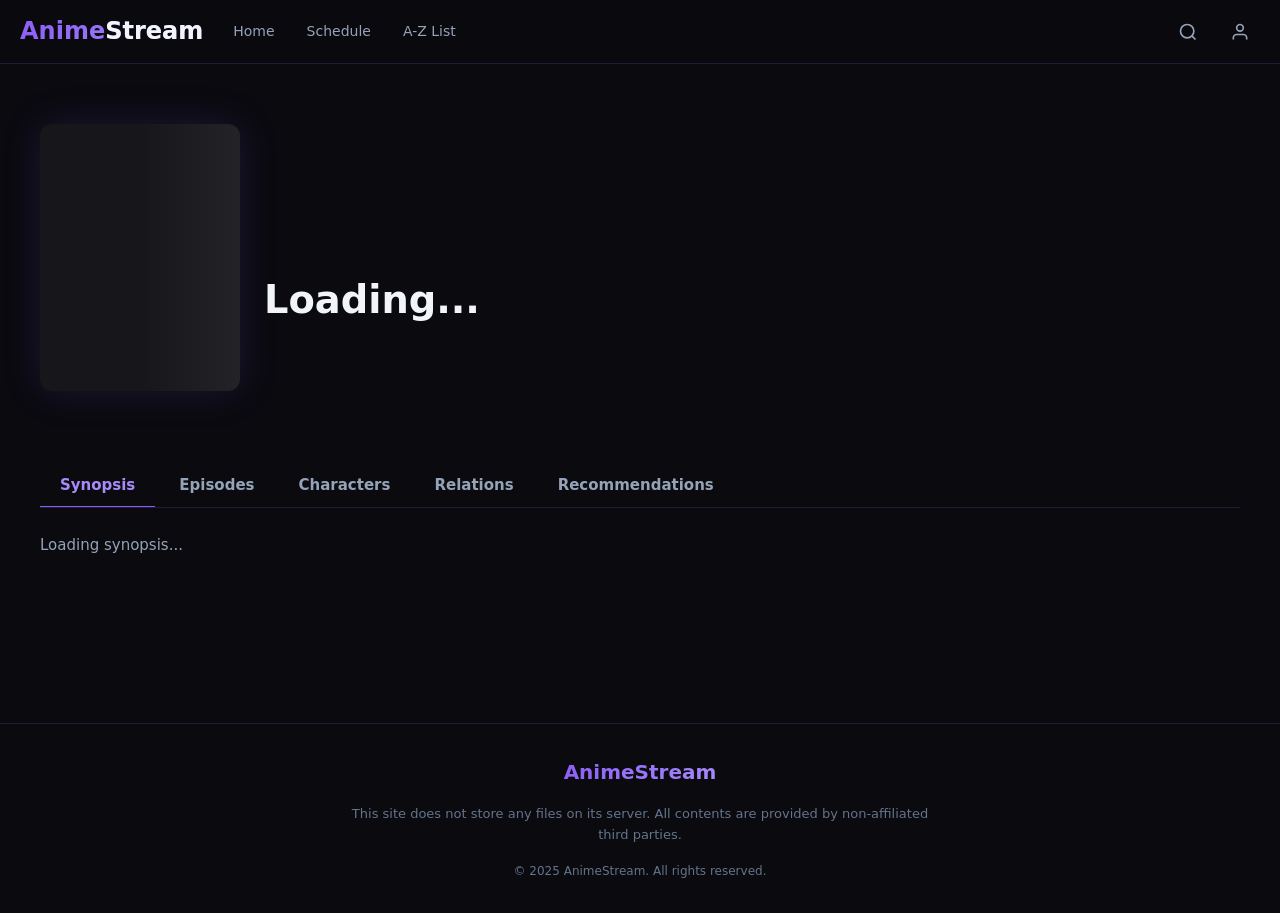
==== anime.html @ c0e6437b "Update anime.html" ====
<!DOCTYPE html>
<html lang="en">
<head>
<meta charset="UTF-8">
<meta name="viewport" content="width=device-width, initial-scale=1.0, maximum-scale=1.0, user-scalable=no">
<meta name="description" content="Anime details - Watch episodes, read synopsis, view characters and recommendations">
<title>Anime Details - AnimeStream</title>
<style>
:root {
  --bg-deep: #0a0a0f;
  --bg-card: rgba(20, 20, 30, 0.85);
  --bg-glass: rgba(30, 30, 45, 0.6);
  --accent: #8b5cf6;
  --accent-glow: #a78bfa;
  --accent-dark: #6d28d9;
  --text: #f1f5f9;
  --text-muted: #94a3b8;
  --text-dim: #64748b;
  --border: rgba(139, 92, 246, 0.2);
  --border-hover: rgba(139, 92, 246, 0.5);
  --shadow-glow: 0 0 40px rgba(139, 92, 246, 0.15);
  --radius: 12px;
  --radius-sm: 8px;
  --transition: all 0.3s cubic-bezier(0.4, 0, 0.2, 1);
}
* { margin: 0; padding: 0; box-sizing: border-box; }
html, body { overflow-x: hidden; max-width: 100%; background: var(--bg-deep); color: var(--text); font-family: 'Segoe UI', system-ui, -apple-system, sans-serif; line-height: 1.6; -webkit-font-smoothing: antialiased; }
a { text-decoration: none; color: inherit; }
img { max-width: 100%; display: block; }
button { border: none; background: none; cursor: pointer; font-family: inherit; color: inherit; }
ul { list-style: none; }
::-webkit-scrollbar { width: 6px; height: 6px; }
::-webkit-scrollbar-track { background: var(--bg-deep); }
::-webkit-scrollbar-thumb { background: var(--accent); border-radius: 3px; }

/* Header */
.header { position: fixed; top: 0; left: 0; right: 0; z-index: 1000; height: 64px; background: rgba(10, 10, 15, 0.85); backdrop-filter: blur(20px); border-bottom: 1px solid var(--border); }
.header-inner { max-width: 1400px; margin: 0 auto; height: 100%; display: flex; align-items: center; justify-content: space-between; padding: 0 20px; }
.header-left { display: flex; align-items: center; gap: 16px; }
.hamburger { width: 40px; height: 40px; display: flex; flex-direction: column; justify-content: center; align-items: center; gap: 5px; border-radius: var(--radius-sm); transition: var(--transition); }
.hamburger span { display: block; width: 22px; height: 2px; background: var(--text); border-radius: 2px; }
.hamburger:hover { background: rgba(139, 92, 246, 0.15); }
.logo { font-size: 1.5rem; font-weight: 800; background: linear-gradient(135deg, var(--accent), var(--accent-glow)); -webkit-background-clip: text; -webkit-text-fill-color: transparent; }
.logo span { -webkit-text-fill-color: var(--text); }
.nav-desktop { display: none; }
.nav-desktop ul { display: flex; gap: 4px; }
.nav-desktop a { display: block; padding: 8px 14px; border-radius: var(--radius-sm); font-size: 0.875rem; font-weight: 500; color: var(--text-muted); transition: var(--transition); }
.nav-desktop a:hover, .nav-desktop a.active { color: var(--text); background: rgba(139, 92, 246, 0.15); }
.header-right { display: flex; align-items: center; gap: 12px; }
.search-btn, .profile-btn { width: 40px; height: 40px; display: flex; align-items: center; justify-content: center; border-radius: var(--radius-sm); color: var(--text-muted); transition: var(--transition); }
.search-btn:hover, .profile-btn:hover { background: rgba(139, 92, 246, 0.15); color: var(--text); }
.search-btn svg, .profile-btn svg { width: 20px; height: 20px; }

/* Sidebar */
.sidebar-overlay { position: fixed; inset: 0; background: rgba(0,0,0,0.7); z-index: 2000; opacity: 0; visibility: hidden; transition: var(--transition); }
.sidebar-overlay.open { opacity: 1; visibility: visible; }
.sidebar { position: fixed; top: 0; left: 0; width: 280px; max-width: 85vw; height: 100%; background: var(--bg-deep); border-right: 1px solid var(--border); z-index: 2001; transform: translateX(-100%); transition: transform 0.3s ease; overflow-y: auto; }
.sidebar.open { transform: translateX(0); }
.sidebar-header { padding: 20px; border-bottom: 1px solid var(--border); display: flex; align-items: center; justify-content: space-between; }
.sidebar-close { width: 36px; height: 36px; display: flex; align-items: center; justify-content: center; border-radius: var(--radius-sm); color: var(--text-muted); }
.sidebar-nav { padding: 16px; }
.sidebar-nav a { display: flex; align-items: center; gap: 12px; padding: 12px 16px; border-radius: var(--radius-sm); color: var(--text-muted); font-size: 0.9375rem; font-weight: 500; transition: var(--transition); }
.sidebar-nav a:hover { background: rgba(139, 92, 246, 0.15); color: var(--text); }

/* Auth Modal */
.auth-overlay { position: fixed; inset: 0; z-index: 4000; background: rgba(0,0,0,0.7); backdrop-filter: blur(8px); opacity: 0; visibility: hidden; transition: var(--transition); display: flex; align-items: center; justify-content: center; padding: 20px; }
.auth-overlay.open { opacity: 1; visibility: visible; }
.auth-modal { width: 100%; max-width: 420px; background: var(--bg-glass); backdrop-filter: blur(30px); border: 1px solid var(--border); border-radius: var(--radius); padding: 32px; position: relative; transform: scale(0.95); transition: transform 0.3s ease; box-shadow: var(--shadow-glow); }
.auth-overlay.open .auth-modal { transform: scale(1); }
.auth-close { position: absolute; top: 16px; right: 16px; width: 36px; height: 36px; display: flex; align-items: center; justify-content: center; border-radius: 50%; color: var(--text-muted); transition: var(--transition); }
.auth-close:hover { background: rgba(139, 92, 246, 0.15); color: var(--text); }
.auth-tabs { display: flex; gap: 8px; margin-bottom: 24px; border-bottom: 1px solid var(--border); }
.auth-tab { flex: 1; padding: 12px; text-align: center; font-size: 0.9375rem; font-weight: 600; color: var(--text-muted); border-bottom: 2px solid transparent; margin-bottom: -1px; transition: var(--transition); }
.auth-tab.active { color: var(--accent-glow); border-bottom-color: var(--accent); }
.auth-form { display: none; }
.auth-form.active { display: block; animation: fadeIn 0.3s ease; }
@keyframes fadeIn { from { opacity: 0; transform: translateY(10px); } to { opacity: 1; transform: translateY(0); } }
.auth-form .form-group { margin-bottom: 16px; }
.auth-form label { display: block; font-size: 0.8125rem; font-weight: 500; color: var(--text-muted); margin-bottom: 6px; }
.auth-form input { width: 100%; padding: 12px 16px; background: rgba(0,0,0,0.3); border: 1px solid var(--border); border-radius: var(--radius-sm); color: var(--text); font-size: 0.9375rem; outline: none; transition: var(--transition); }
.auth-form input:focus { border-color: var(--accent); box-shadow: 0 0 0 3px rgba(139, 92, 246, 0.2); }
.auth-btn { width: 100%; padding: 14px; background: linear-gradient(135deg, var(--accent), var(--accent-dark)); color: white; font-size: 0.9375rem; font-weight: 600; border-radius: var(--radius-sm); transition: var(--transition); margin-top: 8px; }
.auth-btn:hover { transform: translateY(-2px); box-shadow: 0 8px 25px rgba(139, 92, 246, 0.3); }
.auth-btn:disabled { opacity: 0.6; cursor: not-allowed; transform: none; }
.auth-error { padding: 10px 14px; background: rgba(239, 68, 68, 0.15); border: 1px solid rgba(239, 68, 68, 0.3); border-radius: var(--radius-sm); color: #fca5a5; font-size: 0.875rem; margin-bottom: 16px; display: none; }
.auth-error.show { display: block; }

/* Anime Hero */
.anime-hero { position: relative; width: 100%; min-height: 400px; margin-top: 64px; overflow: hidden; }
.anime-hero-bg { position: absolute; inset: 0; background-size: cover; background-position: center 20%; }
.anime-hero-bg::after { content: ''; position: absolute; inset: 0; background: linear-gradient(to bottom, rgba(10,10,15,0.3) 0%, var(--bg-deep) 100%); }
.anime-hero-content { position: relative; z-index: 2; max-width: 1400px; margin: 0 auto; padding: 40px 20px; display: flex; gap: 24px; align-items: flex-end; flex-wrap: wrap; }
.anime-poster { flex: 0 0 200px; max-width: 200px; border-radius: var(--radius); overflow: hidden; box-shadow: var(--shadow-glow); aspect-ratio: 3/4; }
.anime-poster img { width: 100%; height: 100%; object-fit: cover; }
.anime-info { flex: 1; min-width: 280px; }
.anime-title { font-size: clamp(1.5rem, 3vw, 2.5rem); font-weight: 800; margin-bottom: 12px; line-height: 1.2; }
.anime-meta-row { display: flex; align-items: center; gap: 16px; margin-bottom: 16px; flex-wrap: wrap; font-size: 0.875rem; color: var(--text-muted); }
.anime-score { display: flex; align-items: center; gap: 6px; color: #fbbf24; font-weight: 700; font-size: 1rem; }
.anime-genres { display: flex; gap: 8px; margin-bottom: 20px; flex-wrap: wrap; }
.anime-genre { padding: 6px 14px; background: rgba(139, 92, 246, 0.15); border: 1px solid var(--border); border-radius: 20px; font-size: 0.8125rem; color: var(--accent-glow); transition: var(--transition); }
.anime-genre:hover { background: rgba(139, 92, 246, 0.3); }
.anime-actions { display: flex; gap: 12px; flex-wrap: wrap; margin-bottom: 20px; }
.anime-btn { display: flex; align-items: center; gap: 8px; padding: 12px 24px; border-radius: var(--radius-sm); font-size: 0.9375rem; font-weight: 600; transition: var(--transition); }
.anime-btn-primary { background: linear-gradient(135deg, var(--accent), var(--accent-dark)); color: white; }
.anime-btn-primary:hover { transform: translateY(-2px); box-shadow: 0 8px 25px rgba(139, 92, 246, 0.3); }
.anime-btn-secondary { background: rgba(255,255,255,0.08); border: 1px solid rgba(255,255,255,0.15); color: var(--text); }
.anime-btn-secondary:hover { background: rgba(255,255,255,0.15); }
.anime-btn-secondary.active { background: rgba(139, 92, 246, 0.3); border-color: var(--accent); color: var(--accent-glow); }

/* Content */
.content { max-width: 1400px; margin: 0 auto; padding: 0 20px 40px; }
.tabs { display: flex; gap: 4px; border-bottom: 1px solid var(--border); margin-bottom: 24px; overflow-x: auto; scrollbar-width: none; }
.tabs::-webkit-scrollbar { display: none; }
.tab { padding: 12px 20px; font-size: 0.9375rem; font-weight: 600; color: var(--text-muted); border-bottom: 2px solid transparent; margin-bottom: -1px; white-space: nowrap; transition: var(--transition); cursor: pointer; background: none; }
.tab.active { color: var(--accent-glow); border-bottom-color: var(--accent); }
.tab:hover { color: var(--text); }
.tab-panel { display: none; }
.tab-panel.active { display: block; animation: fadeIn 0.3s ease; }

/* Synopsis */
.synopsis { font-size: 0.9375rem; line-height: 1.8; color: var(--text-muted); max-width: 800px; }

/* Info Grid */
.info-grid { display: grid; grid-template-columns: repeat(auto-fill, minmax(200px, 1fr)); gap: 16px; }
.info-item { padding: 16px; background: var(--bg-card); border: 1px solid var(--border); border-radius: var(--radius); }
.info-label { font-size: 0.75rem; text-transform: uppercase; letter-spacing: 1px; color: var(--accent-glow); margin-bottom: 6px; }
.info-value { font-size: 0.9375rem; font-weight: 500; color: var(--text); }

/* Episodes */
.episodes-grid { display: grid; grid-template-columns: repeat(auto-fill, minmax(100px, 1fr)); gap: 10px; }
.episode-card { padding: 14px; background: var(--bg-card); border: 1px solid var(--border); border-radius: var(--radius-sm); text-align: center; cursor: pointer; transition: var(--transition); }
.episode-card:hover { border-color: var(--accent); background: rgba(139, 92, 246, 0.1); transform: translateY(-2px); }
.episode-card-num { font-size: 0.875rem; font-weight: 700; color: var(--text); }
.episode-card-title { font-size: 0.75rem; color: var(--text-dim); margin-top: 4px; white-space: nowrap; overflow: hidden; text-overflow: ellipsis; }

/* Characters */
.char-grid { display: grid; grid-template-columns: repeat(auto-fill, minmax(140px, 1fr)); gap: 16px; }
.char-card { background: var(--bg-card); border-radius: var(--radius); overflow: hidden; border: 1px solid var(--border); transition: var(--transition); }
.char-card:hover { border-color: var(--accent); transform: translateY(-4px); }
.char-img { aspect-ratio: 1; overflow: hidden; }
.char-img img { width: 100%; height: 100%; object-fit: cover; }
.char-info { padding: 10px; }
.char-name { font-size: 0.8125rem; font-weight: 600; line-height: 1.3; margin-bottom: 4px; }
.char-role { font-size: 0.75rem; color: var(--text-dim); }

/* Recommendations */
.rec-grid { display: grid; grid-template-columns: repeat(auto-fill, minmax(160px, 1fr)); gap: 16px; }
.rec-card { position: relative; border-radius: var(--radius); overflow: hidden; background: var(--bg-card); border: 1px solid var(--border); cursor: pointer; transition: var(--transition); }
.rec-card:hover { border-color: var(--accent); transform: translateY(-4px); box-shadow: var(--shadow-glow); }
.rec-img { aspect-ratio: 3/4; }
.rec-img img { width: 100%; height: 100%; object-fit: cover; }
.rec-overlay { position: absolute; inset: 0; background: linear-gradient(to top, rgba(10,10,15,0.9) 0%, transparent 60%); display: flex; align-items: flex-end; padding: 12px; }
.rec-title { font-size: 0.8125rem; font-weight: 600; line-height: 1.3; }

/* Trailer */
.trailer-wrap { position: relative; padding-bottom: 56.25%; border-radius: var(--radius); overflow: hidden; border: 1px solid var(--border); }
.trailer-wrap iframe { position: absolute; inset: 0; width: 100%; height: 100%; border: none; }

/* Skeleton */
.skeleton { background: linear-gradient(90deg, rgba(255,255,255,0.05) 25%, rgba(255,255,255,0.1) 50%, rgba(255,255,255,0.05) 75%); background-size: 200% 100%; animation: skeleton 1.5s infinite; border-radius: var(--radius-sm); }
@keyframes skeleton { 0% { background-position: 200% 0; } 100% { background-position: -200% 0; } }

/* Loading */
.loading-state { padding: 60px 20px; text-align: center; color: var(--text-dim); }

/* Toast */
.toast-container { position: fixed; bottom: 24px; right: 24px; z-index: 5000; display: flex; flex-direction: column; gap: 10px; }
.toast { padding: 14px 20px; background: var(--bg-glass); backdrop-filter: blur(20px); border: 1px solid var(--border); border-radius: var(--radius); color: var(--text); font-size: 0.875rem; font-weight: 500; box-shadow: var(--shadow-glow); animation: toastIn 0.3s ease, toastOut 0.3s ease 2.7s forwards; max-width: 320px; }
.toast.success { border-color: rgba(34, 197, 94, 0.5); }
.toast.error { border-color: rgba(239, 68, 68, 0.5); }
@keyframes toastIn { from { transform: translateX(100%); opacity: 0; } to { transform: translateX(0); opacity: 1; } }
@keyframes toastOut { to { transform: translateX(100%); opacity: 0; } }

/* Footer */
.footer { border-top: 1px solid var(--border); padding: 32px 20px; margin-top: 40px; }
.footer-inner { max-width: 1400px; margin: 0 auto; display: flex; flex-direction: column; align-items: center; gap: 16px; text-align: center; }
.footer-logo { font-size: 1.25rem; font-weight: 800; background: linear-gradient(135deg, var(--accent), var(--accent-glow)); -webkit-background-clip: text; -webkit-text-fill-color: transparent; }
.footer-text { font-size: 0.8125rem; color: var(--text-dim); max-width: 600px; }
.footer-copy { font-size: 0.75rem; color: var(--text-dim); }

@media (min-width: 768px) {
  .hamburger { display: none; }
  .nav-desktop { display: block; }
  .anime-hero-content { padding: 60px 40px; }
  .content { padding: 0 40px 60px; }
  .char-grid { grid-template-columns: repeat(auto-fill, minmax(160px, 1fr)); }
  .rec-grid { grid-template-columns: repeat(auto-fill, minmax(180px, 1fr)); }
}
@media (max-width: 480px) {
  .anime-poster { flex: 0 0 140px; max-width: 140px; }
  .anime-actions { flex-direction: column; }
  .anime-btn { width: 100%; justify-content: center; }
}
</style>
<base target="_blank">
</head>
<body>

<header class="header" id="header">
  <div class="header-inner">
    <div class="header-left">
      <button class="hamburger" id="hamburger" aria-label="Menu"><span></span><span></span><span></span></button>
      <a href="index.html" class="logo">Anime<span>Stream</span></a>
      <nav class="nav-desktop">
        <ul>
          <li><a href="index.html">Home</a></li>
          <li><a href="schedule.html">Schedule</a></li>
          <li><a href="az-list.html">A-Z List</a></li>
        </ul>
      </nav>
    </div>
    <div class="header-right">
      <button class="search-btn" onclick="location.href='search.html'" aria-label="Search">
        <svg fill="none" stroke="currentColor" stroke-width="2" viewBox="0 0 24 24"><circle cx="11" cy="11" r="8"/><path d="m21 21-4.35-4.35"/></svg>
      </button>
      <button class="profile-btn" id="profileBtn" aria-label="Profile">
        <svg fill="none" stroke="currentColor" stroke-width="2" viewBox="0 0 24 24"><path d="M20 21v-2a4 4 0 0 0-4-4H8a4 4 0 0 0-4 4v2"/><circle cx="12" cy="7" r="4"/></svg>
      </button>
    </div>
  </div>
</header>

<div class="sidebar-overlay" id="sidebarOverlay"></div>
<aside class="sidebar" id="sidebar">
  <div class="sidebar-header">
    <a href="index.html" class="logo">Anime<span>Stream</span></a>
    <button class="sidebar-close" id="sidebarClose"><svg width="20" height="20" fill="none" stroke="currentColor" stroke-width="2" viewBox="0 0 24 24"><path d="M18 6 6 18M6 6l12 12"/></svg></button>
  </div>
  <nav class="sidebar-nav">
    <a href="index.html"><svg width="20" height="20" fill="none" stroke="currentColor" stroke-width="2" viewBox="0 0 24 24"><path d="m3 9 9-7 9 7v11a2 2 0 0 1-2 2H5a2 2 0 0 1-2-2z"/></svg> Home</a>
    <a href="search.html"><svg width="20" height="20" fill="none" stroke="currentColor" stroke-width="2" viewBox="0 0 24 24"><circle cx="11" cy="11" r="8"/><path d="m21 21-4.35-4.35"/></svg> Search</a>
    <a href="schedule.html"><svg width="20" height="20" fill="none" stroke="currentColor" stroke-width="2" viewBox="0 0 24 24"><rect x="3" y="4" width="18" height="18" rx="2"/></svg> Schedule</a>
    <a href="az-list.html"><svg width="20" height="20" fill="none" stroke="currentColor" stroke-width="2" viewBox="0 0 24 24"><path d="M4 7V4h16v3"/></svg> A-Z List</a>
    <a href="profile.html"><svg width="20" height="20" fill="none" stroke="currentColor" stroke-width="2" viewBox="0 0 24 24"><path d="M20 21v-2a4 4 0 0 0-4-4H8a4 4 0 0 0-4 4v2"/><circle cx="12" cy="7" r="4"/></svg> Profile</a>
  </nav>
</aside>

<div class="auth-overlay" id="authOverlay">
  <div class="auth-modal">
    <button class="auth-close" id="authClose"><svg width="18" height="18" fill="none" stroke="currentColor" stroke-width="2" viewBox="0 0 24 24"><path d="M18 6 6 18M6 6l12 12"/></svg></button>
    <div class="auth-tabs">
      <button class="auth-tab active" data-tab="login">Login</button>
      <button class="auth-tab" data-tab="signup">Sign Up</button>
    </div>
    <div class="auth-error" id="authError"></div>
    <form class="auth-form active" id="loginForm">
      <div class="form-group"><label>Email / Username</label><input type="text" id="loginEmail" required></div>
      <div class="form-group"><label>Password</label><input type="password" id="loginPassword" required></div>
      <button type="submit" class="auth-btn" id="loginBtn">Login</button>
    </form>
    <form class="auth-form" id="signupForm">
      <div class="form-group"><label>Full Name</label><input type="text" id="signupName" required></div>
      <div class="form-group"><label>Username</label><input type="text" id="signupUsername" required></div>
      <div class="form-group"><label>Email</label><input type="email" id="signupEmail" required></div>
      <div class="form-group"><label>Password</label><input type="password" id="signupPassword" required minlength="6"></div>
      <div class="form-group"><label>Confirm Password</label><input type="password" id="signupConfirm" required></div>
      <button type="submit" class="auth-btn" id="signupBtn">Create Account</button>
    </form>
  </div>
</div>

<div class="anime-hero" id="animeHero">
  <div class="anime-hero-bg" id="heroBg" style="background-image:url('')"></div>
  <div class="anime-hero-content">
    <div class="anime-poster" id="animePoster"><div class="skeleton" style="width:100%;height:100%"></div></div>
    <div class="anime-info">
      <h1 class="anime-title" id="animeTitle">Loading...</h1>
      <div class="anime-meta-row" id="animeMeta"></div>
      <div class="anime-genres" id="animeGenres"></div>
      <div class="anime-actions" id="animeActions"></div>
    </div>
  </div>
</div>

<div class="content">
  <div class="tabs" id="tabs">
    <button class="tab active" data-panel="synopsis">Synopsis</button>
    <button class="tab" data-panel="episodes">Episodes</button>
    <button class="tab" data-panel="characters">Characters</button>
    <button class="tab" data-panel="relations">Relations</button>
    <button class="tab" data-panel="recommendations">Recommendations</button>
  </div>

  <div class="tab-panel active" id="synopsis">
    <p class="synopsis" id="synopsisText">Loading synopsis...</p>
    <div class="info-grid" id="infoGrid" style="margin-top:32px"></div>
    <div style="margin-top:32px" id="trailerSection"></div>
  </div>

  <div class="tab-panel" id="episodes">
    <div class="episodes-grid" id="episodesGrid"></div>
  </div>

  <div class="tab-panel" id="characters">
    <div class="char-grid" id="charGrid"></div>
  </div>

  <div class="tab-panel" id="relations">
    <div class="rec-grid" id="relationsGrid"></div>
  </div>

  <div class="tab-panel" id="recommendations">
    <div class="rec-grid" id="recGrid"></div>
  </div>
</div>

<footer class="footer">
  <div class="footer-inner">
    <div class="footer-logo">AnimeStream</div>
    <p class="footer-text">This site does not store any files on its server. All contents are provided by non-affiliated third parties.</p>
    <p class="footer-copy">© 2025 AnimeStream. All rights reserved.</p>
  </div>
</footer>

<div class="toast-container" id="toastContainer"></div>

<script>
const API_BASE = 'https://api.jikan.moe/v4';
const WORKER_URL = localStorage.getItem('workerUrl') || '';

const $ = (s, c = document) => c.querySelector(s);
const $$ = (s, c = document) => Array.from(c.querySelectorAll(s));
const wait = (ms) => new Promise(r => setTimeout(r, ms));

function showToast(msg, type = 'success') {
  const c = $('#toastContainer');
  const t = document.createElement('div');
  t.className = `toast ${type}`;
  t.textContent = msg;
  c.appendChild(t);
  setTimeout(() => t.remove(), 3000);
}

function getToken() { return localStorage.getItem('token'); }
let currentUser = null;
let currentAnime = null;

async function fetchWithRetry(url, retries = 3) {
  for (let i = 0; i < retries; i++) {
    try {
      const ctrl = new AbortController();
      const id = setTimeout(() => ctrl.abort(), 10000);
      const res = await fetch(url, { signal: ctrl.signal });
      clearTimeout(id);
      if (!res.ok) throw new Error('HTTP ' + res.status);
      return await res.json();
    } catch (e) { if (i === retries - 1) throw e; await wait(1000 * (i + 1)); }
  }
}

async function fetchUser() {
  const token = getToken();
  if (!token || !WORKER_URL) return;
  try {
    const res = await fetch(`${WORKER_URL}/api/me`, { headers: { 'Authorization': 'Bearer ' + token } });
    if (res.ok) { currentUser = await res.json(); updateProfileUI(); }
    else throw new Error();
  } catch { currentUser = null; updateProfileUI(); }
}

function updateProfileUI() {
  const btn = $('#profileBtn');
  if (currentUser) {
    btn.innerHTML = `<img src="${currentUser.avatar || 'data:image/svg+xml,%3Csvg xmlns="http://www.w3.org/2000/svg" viewBox="0 0 24 24" fill="%238b5cf6"%3E%3Ccircle cx="12" cy="12" r="12"/%3E%3Ctext x="12" y="16" text-anchor="middle" fill="white" font-size="12" font-family="sans-serif"%3E${(currentUser.name||'U').charAt(0).toUpperCase()}%3C/text%3E%3C/svg%3E'}" style="width:32px;height:32px;border-radius:50%;object-fit:cover;border:2px solid #8b5cf6">`;
    btn.onclick = () => location.href = 'profile.html';
  } else {
    btn.innerHTML = `<svg fill="none" stroke="currentColor" stroke-width="2" viewBox="0 0 24 24" width="20" height="20"><path d="M20 21v-2a4 4 0 0 0-4-4H8a4 4 0 0 0-4 4v2"/><circle cx="12" cy="7" r="4"/></svg>`;
    btn.onclick = () => openAuth();
  }
}

function openAuth() { $('#authOverlay').classList.add('open'); document.body.style.overflow = 'hidden'; }
function closeAuth() { $('#authOverlay').classList.remove('open'); document.body.style.overflow = ''; }
function switchAuthTab(tab) {
  $$('.auth-tab').forEach(t => t.classList.toggle('active', t.dataset.tab === tab));
  $$('.auth-form').forEach(f => f.classList.toggle('active', f.id === tab + 'Form'));
  $('#authError').classList.remove('show');
}

async function handleLogin(e) {
  e.preventDefault();
  if (!WORKER_URL) { showToast('Backend not configured', 'error'); return; }
  const btn = $('#loginBtn'); btn.disabled = true;
  try {
    const res = await fetch(`${WORKER_URL}/api/login`, {
      method: 'POST', headers: { 'Content-Type': 'application/json' },
      body: JSON.stringify({ email: $('#loginEmail').value, password: $('#loginPassword').value })
    });
    const data = await res.json();
    if (!res.ok) throw new Error(data.error || 'Login failed');
    localStorage.setItem('token', data.token);
    await fetchUser(); closeAuth(); showToast('Welcome back!');
  } catch (err) { $('#authError').textContent = err.message; $('#authError').classList.add('show'); }
  finally { btn.disabled = false; }
}

async function handleSignup(e) {
  e.preventDefault();
  if (!WORKER_URL) { showToast('Backend not configured', 'error'); return; }
  if ($('#signupPassword').value !== $('#signupConfirm').value) { $('#authError').textContent = 'Passwords do not match'; $('#authError').classList.add('show'); return; }
  const btn = $('#signupBtn'); btn.disabled = true;
  try {
    const res = await fetch(`${WORKER_URL}/api/signup`, {
      method: 'POST', headers: { 'Content-Type': 'application/json' },
      body: JSON.stringify({ name: $('#signupName').value, username: $('#signupUsername').value, email: $('#signupEmail').value, password: $('#signupPassword').value })
    });
    const data = await res.json();
    if (!res.ok) throw new Error(data.error || 'Signup failed');
    localStorage.setItem('token', data.token);
    await fetchUser(); closeAuth(); showToast('Account created!');
  } catch (err) { $('#authError').textContent = err.message; $('#authError').classList.add('show'); }
  finally { btn.disabled = false; }
}

function getAnimeId() {
  const p = new URLSearchParams(location.search);
  return p.get('id');
}

async function loadAnime() {
  const id = getAnimeId();
  if (!id) { $('#animeTitle').textContent = 'Anime not found'; return; }

  try {
    const [animeRes, epsRes, charsRes, recRes] = await Promise.allSettled([
      fetchWithRetry(`${API_BASE}/anime/${id}/full`),
      fetchWithRetry(`${API_BASE}/anime/${id}/episodes`),
      fetchWithRetry(`${API_BASE}/anime/${id}/characters`),
      fetchWithRetry(`${API_BASE}/anime/${id}/recommendations`)
    ]);

    const anime = animeRes.status === 'fulfilled' ? animeRes.value.data : null;
    if (!anime) throw new Error('Failed to load anime');
    currentAnime = anime;

    // Hero
    const bg = anime.images?.jpg?.large_image_url || anime.images?.jpg?.image_url || '';
    $('#heroBg').style.backgroundImage = `url('${bg}')`;
    $('#animePoster').innerHTML = `<img src="${anime.images?.jpg?.image_url}" alt="${anime.title}">`;
    $('#animeTitle').textContent = anime.title_english || anime.title;

    const meta = [];
    if (anime.score) meta.push(`<span class="anime-score">★ ${anime.score}</span>`);
    if (anime.type) meta.push(`<span>${anime.type}</span>`);
    if (anime.status) meta.push(`<span>${anime.status}</span>`);
    if (anime.episodes) meta.push(`<span>${anime.episodes} Episodes</span>`);
    if (anime.duration) meta.push(`<span>${anime.duration}</span>`);
    if (anime.rating) meta.push(`<span>${anime.rating}</span>`);
    if (anime.aired?.from) meta.push(`<span>${new Date(anime.aired.from).getFullYear()}</span>`);
    $('#animeMeta').innerHTML = meta.join('');

    $('#animeGenres').innerHTML = (anime.genres || []).map(g => `<a href="search.html?genre=${g.mal_id}" class="anime-genre">${g.name}</a>`).join('');

    const favCheck = await checkFavorite(anime.mal_id);
    const bmCheck = await checkBookmark(anime.mal_id);
    $('#animeActions').innerHTML = `
      <a href="watch.html?id=${anime.mal_id}&ep=1" class="anime-btn anime-btn-primary">
        <svg width="18" height="18" fill="currentColor" viewBox="0 0 24 24"><path d="M8 5v14l11-7z"/></svg> Watch Now
      </a>
      <button class="anime-btn anime-btn-secondary ${favCheck ? 'active' : ''}" id="favBtn" onclick="toggleFavorite()">
        <svg width="18" height="18" fill="${favCheck ? 'currentColor' : 'none'}" stroke="currentColor" stroke-width="2" viewBox="0 0 24 24"><path d="M20.84 4.61a5.5 5.5 0 0 0-7.78 0L12 5.67l-1.06-1.06a5.5 5.5 0 0 0-7.78 7.78l1.06 1.06L12 21.23l7.78-7.78 1.06-1.06a5.5 5.5 0 0 0 0-7.78z"/></svg> ${favCheck ? 'Favorited' : 'Favorite'}
      </button>
      <button class="anime-btn anime-btn-secondary ${bmCheck ? 'active' : ''}" id="bmBtn" onclick="toggleBookmark()">
        <svg width="18" height="18" fill="${bmCheck ? 'currentColor' : 'none'}" stroke="currentColor" stroke-width="2" viewBox="0 0 24 24"><path d="M19 21l-7-5-7 5V5a2 2 0 0 1 2-2h10a2 2 0 0 1 2 2z"/></svg> ${bmCheck ? 'Bookmarked' : 'Bookmark'}
      </button>
    `;

    // Synopsis
    $('#synopsisText').textContent = anime.synopsis || 'No synopsis available.';

    // Info Grid
    const info = [
      { label: 'Type', value: anime.type || 'N/A' },
      { label: 'Episodes', value: anime.episodes || 'N/A' },
      { label: 'Status', value: anime.status || 'N/A' },
      { label: 'Aired', value: anime.aired?.string || 'N/A' },
      { label: 'Season', value: anime.season ? anime.season.charAt(0).toUpperCase() + anime.season.slice(1) + ' ' + anime.year : 'N/A' },
      { label: 'Duration', value: anime.duration || 'N/A' },
      { label: 'Rating', value: anime.rating || 'N/A' },
      { label: 'Score', value: anime.score ? `${anime.score} / 10 (${anime.scored_by?.toLocaleString()} votes)` : 'N/A' },
      { label: 'Rank', value: anime.rank ? `#${anime.rank}` : 'N/A' },
      { label: 'Popularity', value: anime.popularity ? `#${anime.popularity}` : 'N/A' },
      { label: 'Members', value: anime.members?.toLocaleString() || 'N/A' },
      { label: 'Favorites', value: anime.favorites?.toLocaleString() || 'N/A' },
      { label: 'Studios', value: (anime.studios || []).map(s => s.name).join(', ') || 'N/A' },
      { label: 'Source', value: anime.source || 'N/A' },
    ];
    $('#infoGrid').innerHTML = info.map(i => `<div class="info-item"><div class="info-label">${i.label}</div><div class="info-value">${i.value}</div></div>`).join('');

    // Trailer
    if (anime.trailer?.embed_url) {
      $('#trailerSection').innerHTML = `<h3 style="margin-bottom:16px;font-size:1.125rem">Trailer</h3><div class="trailer-wrap"><iframe src="${anime.trailer.embed_url}" allowfullscreen loading="lazy"></iframe></div>`;
    }

    // Episodes
    const eps = epsRes.status === 'fulfilled' ? epsRes.value.data : [];
    if (eps.length) {
      $('#episodesGrid').innerHTML = eps.map(ep => `
        <a href="watch.html?id=${id}&ep=${ep.mal_id}" class="episode-card">
          <div class="episode-card-num">EP ${ep.mal_id}</div>
          <div class="episode-card-title">${ep.title || 'Episode ' + ep.mal_id}</div>
        </a>
      `).join('');
    } else {
      $('#episodesGrid').innerHTML = '<p style="color:var(--text-dim)">No episode data available.</p>';
    }

    // Characters
    const chars = charsRes.status === 'fulfilled' ? charsRes.value.data : [];
    if (chars.length) {
      $('#charGrid').innerHTML = chars.slice(0, 24).map(c => `
        <div class="char-card">
          <div class="char-img"><img src="${c.character?.images?.jpg?.image_url}" alt="${c.character?.name}" loading="lazy"></div>
          <div class="char-info">
            <div class="char-name">${c.character?.name}</div>
            <div class="char-role">${c.role}</div>
          </div>
        </div>
      `).join('');
    } else {
      $('#charGrid').innerHTML = '<p style="color:var(--text-dim)">No character data available.</p>';
    }

    // Relations
    const rels = anime.relations || [];
    if (rels.length) {
      $('#relationsGrid').innerHTML = rels.flatMap(r => (r.entry || []).map(e => `
        <div class="rec-card" onclick="location.href='anime.html?id=${e.mal_id}'">
          <div class="rec-img"><img src="https://cdn.myanimelist.net/images/questionmark_50.gif" alt="${e.name}" loading="lazy"></div>
          <div class="rec-overlay"><div class="rec-title">${e.name}</div></div>
          <div style="position:absolute;top:8px;left:8px;padding:4px 8px;background:rgba(139,92,246,0.9);border-radius:4px;font-size:0.6875rem;font-weight:700">${r.relation}</div>
        </div>
      `)).join('');
    } else {
      $('#relationsGrid').innerHTML = '<p style="color:var(--text-dim)">No relations available.</p>';
    }

    // Recommendations
    const recs = recRes.status === 'fulfilled' ? recRes.value.data : [];
    if (recs.length) {
      $('#recGrid').innerHTML = recs.slice(0, 12).map(r => `
        <div class="rec-card" onclick="location.href='anime.html?id=${r.entry.mal_id}'">
          <div class="rec-img"><img src="${r.entry.images?.jpg?.image_url}" alt="${r.entry.title}" loading="lazy"></div>
          <div class="rec-overlay"><div class="rec-title">${r.entry.title}</div></div>
        </div>
      `).join('');
    } else {
      $('#recGrid').innerHTML = '<p style="color:var(--text-dim)">No recommendations available.</p>';
    }

    // Update title
    document.title = `${anime.title_english || anime.title} - AnimeStream`;

  } catch (err) {
    $('#animeTitle').textContent = 'Error loading anime';
    $('#synopsisText').textContent = 'Failed to load anime data. Please try again later.';
    console.error(err);
  }
}

async function checkFavorite(malId) {
  if (!currentUser || !WORKER_URL) return false;
  try {
    const res = await fetch(`${WORKER_URL}/api/favorites/${malId}`, { headers: { 'Authorization': 'Bearer ' + getToken() } });
    return res.ok;
  } catch { return false; }
}

async function checkBookmark(malId) {
  if (!currentUser || !WORKER_URL) return false;
  try {
    const res = await fetch(`${WORKER_URL}/api/bookmarks/${malId}`, { headers: { 'Authorization': 'Bearer ' + getToken() } });
    return res.ok;
  } catch { return false; }
}

async function toggleFavorite() {
  if (!currentUser) { openAuth(); return; }
  if (!currentAnime || !WORKER_URL) return;
  const btn = $('#favBtn');
  try {
    const isFav = btn.classList.contains('active');
    const res = await fetch(`${WORKER_URL}/api/favorites`, {
      method: isFav ? 'DELETE' : 'POST',
      headers: { 'Content-Type': 'application/json', 'Authorization': 'Bearer ' + getToken() },
      body: JSON.stringify({ mal_id: currentAnime.mal_id, title: currentAnime.title_english || currentAnime.title, image: currentAnime.images?.jpg?.image_url, type: currentAnime.type, score: currentAnime.score })
    });
    if (res.ok) {
      btn.classList.toggle('active');
      btn.innerHTML = `<svg width="18" height="18" fill="${!isFav ? 'currentColor' : 'none'}" stroke="currentColor" stroke-width="2" viewBox="0 0 24 24"><path d="M20.84 4.61a5.5 5.5 0 0 0-7.78 0L12 5.67l-1.06-1.06a5.5 5.5 0 0 0-7.78 7.78l1.06 1.06L12 21.23l7.78-7.78 1.06-1.06a5.5 5.5 0 0 0 0-7.78z"/></svg> ${isFav ? 'Favorite' : 'Favorited'}`;
      showToast(isFav ? 'Removed from favorites' : 'Added to favorites');
    }
  } catch { showToast('Action failed', 'error'); }
}

async function toggleBookmark() {
  if (!currentUser) { openAuth(); return; }
  if (!currentAnime || !WORKER_URL) return;
  const btn = $('#bmBtn');
  try {
    const isBm = btn.classList.contains('active');
    const res = await fetch(`${WORKER_URL}/api/bookmarks`, {
      method: isBm ? 'DELETE' : 'POST',
      headers: { 'Content-Type': 'application/json', 'Authorization': 'Bearer ' + getToken() },
      body: JSON.stringify({ mal_id: currentAnime.mal_id, title: currentAnime.title_english || currentAnime.title, image: currentAnime.images?.jpg?.image_url, type: currentAnime.type, episode: 1 })
    });
    if (res.ok) {
      btn.classList.toggle('active');
      btn.innerHTML = `<svg width="18" height="18" fill="${!isBm ? 'currentColor' : 'none'}" stroke="currentColor" stroke-width="2" viewBox="0 0 24 24"><path d="M19 21l-7-5-7 5V5a2 2 0 0 1 2-2h10a2 2 0 0 1 2 2z"/></svg> ${isBm ? 'Bookmark' : 'Bookmarked'}`;
      showToast(isBm ? 'Removed bookmark' : 'Bookmarked');
    }
  } catch { showToast('Action failed', 'error'); }
}

// Tabs
$$('.tab').forEach(t => {
  t.onclick = () => {
    $$('.tab').forEach(x => x.classList.remove('active'));
    $$('.tab-panel').forEach(x => x.classList.remove('active'));
    t.classList.add('active');
    $(`#${t.dataset.panel}`).classList.add('active');
  };
});

// Events
document.addEventListener('DOMContentLoaded', () => {
  fetchUser();
  loadAnime();

  $('#hamburger').onclick = () => { $('#sidebar').classList.add('open'); $('#sidebarOverlay').classList.add('open'); };
  $('#sidebarClose').onclick = $('#sidebarOverlay').onclick = () => { $('#sidebar').classList.remove('open'); $('#sidebarOverlay').classList.remove('open'); };

  $('#authClose').onclick = () => closeAuth();
  $('#authOverlay').onclick = e => { if (e.target === $('#authOverlay')) closeAuth(); };
  $$('.auth-tab').forEach(t => t.onclick = () => switchAuthTab(t.dataset.tab));
  $('#loginForm').onsubmit = handleLogin;
  $('#signupForm').onsubmit = handleSignup;

  document.addEventListener('keydown', e => { if (e.key === 'Escape') closeAuth(); });
});
</script>
</body>
</html>
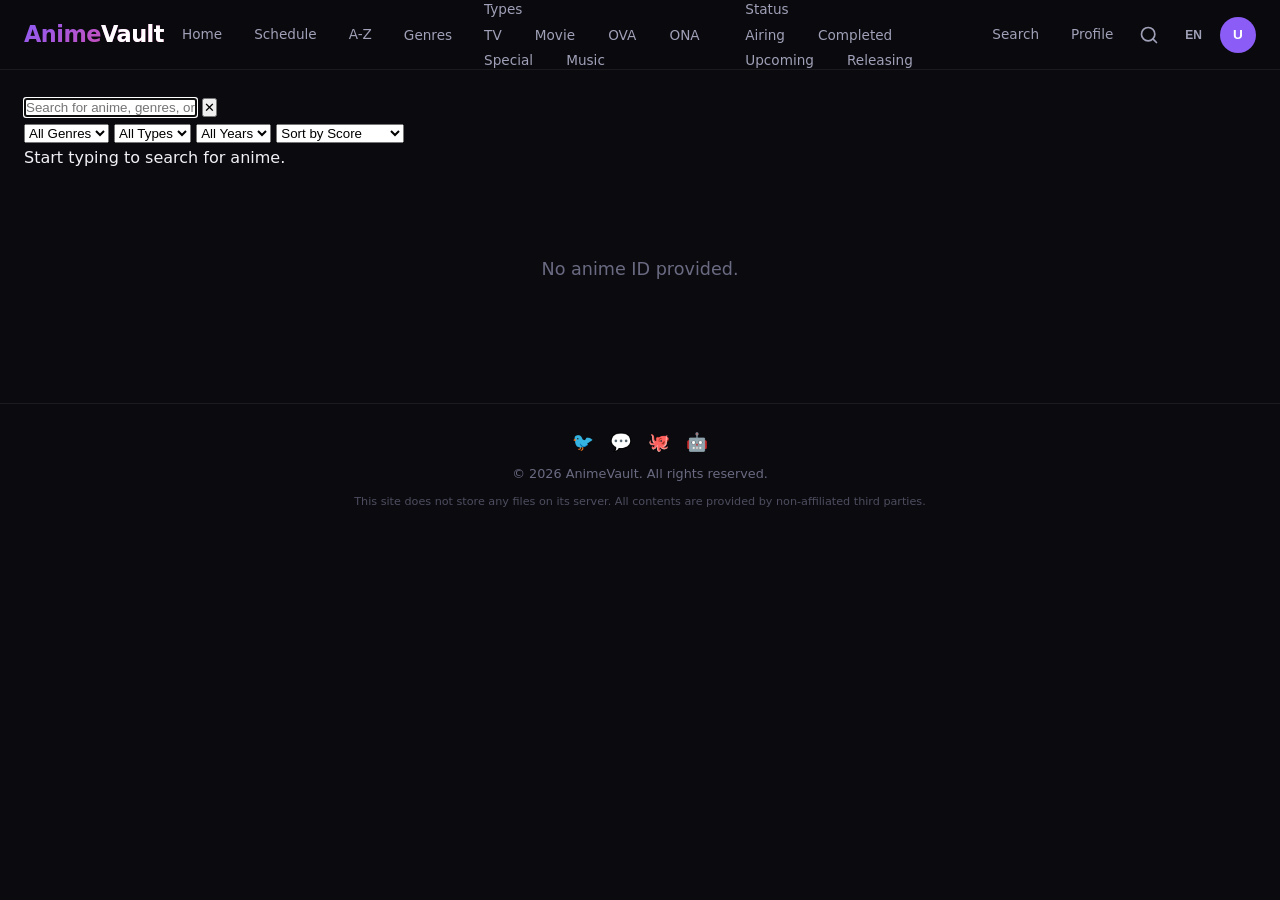
==== commit a05998e7: "Update anime.html" ====
--- a/anime.html
+++ b/anime.html
@@ -1,643 +1,2200 @@
 <!DOCTYPE html>
 <html lang="en">
 <head>
-<meta charset="UTF-8">
-<meta name="viewport" content="width=device-width, initial-scale=1.0, maximum-scale=1.0, user-scalable=no">
-<meta name="description" content="Anime details - Watch episodes, read synopsis, view characters and recommendations">
-<title>Anime Details - AnimeStream</title>
-<style>
-:root {
-  --bg-deep: #0a0a0f;
-  --bg-card: rgba(20, 20, 30, 0.85);
-  --bg-glass: rgba(30, 30, 45, 0.6);
-  --accent: #8b5cf6;
-  --accent-glow: #a78bfa;
-  --accent-dark: #6d28d9;
-  --text: #f1f5f9;
-  --text-muted: #94a3b8;
-  --text-dim: #64748b;
-  --border: rgba(139, 92, 246, 0.2);
-  --border-hover: rgba(139, 92, 246, 0.5);
-  --shadow-glow: 0 0 40px rgba(139, 92, 246, 0.15);
-  --radius: 12px;
-  --radius-sm: 8px;
-  --transition: all 0.3s cubic-bezier(0.4, 0, 0.2, 1);
-}
-* { margin: 0; padding: 0; box-sizing: border-box; }
-html, body { overflow-x: hidden; max-width: 100%; background: var(--bg-deep); color: var(--text); font-family: 'Segoe UI', system-ui, -apple-system, sans-serif; line-height: 1.6; -webkit-font-smoothing: antialiased; }
-a { text-decoration: none; color: inherit; }
-img { max-width: 100%; display: block; }
-button { border: none; background: none; cursor: pointer; font-family: inherit; color: inherit; }
-ul { list-style: none; }
-::-webkit-scrollbar { width: 6px; height: 6px; }
-::-webkit-scrollbar-track { background: var(--bg-deep); }
-::-webkit-scrollbar-thumb { background: var(--accent); border-radius: 3px; }
-
-/* Header */
-.header { position: fixed; top: 0; left: 0; right: 0; z-index: 1000; height: 64px; background: rgba(10, 10, 15, 0.85); backdrop-filter: blur(20px); border-bottom: 1px solid var(--border); }
-.header-inner { max-width: 1400px; margin: 0 auto; height: 100%; display: flex; align-items: center; justify-content: space-between; padding: 0 20px; }
-.header-left { display: flex; align-items: center; gap: 16px; }
-.hamburger { width: 40px; height: 40px; display: flex; flex-direction: column; justify-content: center; align-items: center; gap: 5px; border-radius: var(--radius-sm); transition: var(--transition); }
-.hamburger span { display: block; width: 22px; height: 2px; background: var(--text); border-radius: 2px; }
-.hamburger:hover { background: rgba(139, 92, 246, 0.15); }
-.logo { font-size: 1.5rem; font-weight: 800; background: linear-gradient(135deg, var(--accent), var(--accent-glow)); -webkit-background-clip: text; -webkit-text-fill-color: transparent; }
-.logo span { -webkit-text-fill-color: var(--text); }
-.nav-desktop { display: none; }
-.nav-desktop ul { display: flex; gap: 4px; }
-.nav-desktop a { display: block; padding: 8px 14px; border-radius: var(--radius-sm); font-size: 0.875rem; font-weight: 500; color: var(--text-muted); transition: var(--transition); }
-.nav-desktop a:hover, .nav-desktop a.active { color: var(--text); background: rgba(139, 92, 246, 0.15); }
-.header-right { display: flex; align-items: center; gap: 12px; }
-.search-btn, .profile-btn { width: 40px; height: 40px; display: flex; align-items: center; justify-content: center; border-radius: var(--radius-sm); color: var(--text-muted); transition: var(--transition); }
-.search-btn:hover, .profile-btn:hover { background: rgba(139, 92, 246, 0.15); color: var(--text); }
-.search-btn svg, .profile-btn svg { width: 20px; height: 20px; }
-
-/* Sidebar */
-.sidebar-overlay { position: fixed; inset: 0; background: rgba(0,0,0,0.7); z-index: 2000; opacity: 0; visibility: hidden; transition: var(--transition); }
-.sidebar-overlay.open { opacity: 1; visibility: visible; }
-.sidebar { position: fixed; top: 0; left: 0; width: 280px; max-width: 85vw; height: 100%; background: var(--bg-deep); border-right: 1px solid var(--border); z-index: 2001; transform: translateX(-100%); transition: transform 0.3s ease; overflow-y: auto; }
-.sidebar.open { transform: translateX(0); }
-.sidebar-header { padding: 20px; border-bottom: 1px solid var(--border); display: flex; align-items: center; justify-content: space-between; }
-.sidebar-close { width: 36px; height: 36px; display: flex; align-items: center; justify-content: center; border-radius: var(--radius-sm); color: var(--text-muted); }
-.sidebar-nav { padding: 16px; }
-.sidebar-nav a { display: flex; align-items: center; gap: 12px; padding: 12px 16px; border-radius: var(--radius-sm); color: var(--text-muted); font-size: 0.9375rem; font-weight: 500; transition: var(--transition); }
-.sidebar-nav a:hover { background: rgba(139, 92, 246, 0.15); color: var(--text); }
-
-/* Auth Modal */
-.auth-overlay { position: fixed; inset: 0; z-index: 4000; background: rgba(0,0,0,0.7); backdrop-filter: blur(8px); opacity: 0; visibility: hidden; transition: var(--transition); display: flex; align-items: center; justify-content: center; padding: 20px; }
-.auth-overlay.open { opacity: 1; visibility: visible; }
-.auth-modal { width: 100%; max-width: 420px; background: var(--bg-glass); backdrop-filter: blur(30px); border: 1px solid var(--border); border-radius: var(--radius); padding: 32px; position: relative; transform: scale(0.95); transition: transform 0.3s ease; box-shadow: var(--shadow-glow); }
-.auth-overlay.open .auth-modal { transform: scale(1); }
-.auth-close { position: absolute; top: 16px; right: 16px; width: 36px; height: 36px; display: flex; align-items: center; justify-content: center; border-radius: 50%; color: var(--text-muted); transition: var(--transition); }
-.auth-close:hover { background: rgba(139, 92, 246, 0.15); color: var(--text); }
-.auth-tabs { display: flex; gap: 8px; margin-bottom: 24px; border-bottom: 1px solid var(--border); }
-.auth-tab { flex: 1; padding: 12px; text-align: center; font-size: 0.9375rem; font-weight: 600; color: var(--text-muted); border-bottom: 2px solid transparent; margin-bottom: -1px; transition: var(--transition); }
-.auth-tab.active { color: var(--accent-glow); border-bottom-color: var(--accent); }
-.auth-form { display: none; }
-.auth-form.active { display: block; animation: fadeIn 0.3s ease; }
-@keyframes fadeIn { from { opacity: 0; transform: translateY(10px); } to { opacity: 1; transform: translateY(0); } }
-.auth-form .form-group { margin-bottom: 16px; }
-.auth-form label { display: block; font-size: 0.8125rem; font-weight: 500; color: var(--text-muted); margin-bottom: 6px; }
-.auth-form input { width: 100%; padding: 12px 16px; background: rgba(0,0,0,0.3); border: 1px solid var(--border); border-radius: var(--radius-sm); color: var(--text); font-size: 0.9375rem; outline: none; transition: var(--transition); }
-.auth-form input:focus { border-color: var(--accent); box-shadow: 0 0 0 3px rgba(139, 92, 246, 0.2); }
-.auth-btn { width: 100%; padding: 14px; background: linear-gradient(135deg, var(--accent), var(--accent-dark)); color: white; font-size: 0.9375rem; font-weight: 600; border-radius: var(--radius-sm); transition: var(--transition); margin-top: 8px; }
-.auth-btn:hover { transform: translateY(-2px); box-shadow: 0 8px 25px rgba(139, 92, 246, 0.3); }
-.auth-btn:disabled { opacity: 0.6; cursor: not-allowed; transform: none; }
-.auth-error { padding: 10px 14px; background: rgba(239, 68, 68, 0.15); border: 1px solid rgba(239, 68, 68, 0.3); border-radius: var(--radius-sm); color: #fca5a5; font-size: 0.875rem; margin-bottom: 16px; display: none; }
-.auth-error.show { display: block; }
-
-/* Anime Hero */
-.anime-hero { position: relative; width: 100%; min-height: 400px; margin-top: 64px; overflow: hidden; }
-.anime-hero-bg { position: absolute; inset: 0; background-size: cover; background-position: center 20%; }
-.anime-hero-bg::after { content: ''; position: absolute; inset: 0; background: linear-gradient(to bottom, rgba(10,10,15,0.3) 0%, var(--bg-deep) 100%); }
-.anime-hero-content { position: relative; z-index: 2; max-width: 1400px; margin: 0 auto; padding: 40px 20px; display: flex; gap: 24px; align-items: flex-end; flex-wrap: wrap; }
-.anime-poster { flex: 0 0 200px; max-width: 200px; border-radius: var(--radius); overflow: hidden; box-shadow: var(--shadow-glow); aspect-ratio: 3/4; }
-.anime-poster img { width: 100%; height: 100%; object-fit: cover; }
-.anime-info { flex: 1; min-width: 280px; }
-.anime-title { font-size: clamp(1.5rem, 3vw, 2.5rem); font-weight: 800; margin-bottom: 12px; line-height: 1.2; }
-.anime-meta-row { display: flex; align-items: center; gap: 16px; margin-bottom: 16px; flex-wrap: wrap; font-size: 0.875rem; color: var(--text-muted); }
-.anime-score { display: flex; align-items: center; gap: 6px; color: #fbbf24; font-weight: 700; font-size: 1rem; }
-.anime-genres { display: flex; gap: 8px; margin-bottom: 20px; flex-wrap: wrap; }
-.anime-genre { padding: 6px 14px; background: rgba(139, 92, 246, 0.15); border: 1px solid var(--border); border-radius: 20px; font-size: 0.8125rem; color: var(--accent-glow); transition: var(--transition); }
-.anime-genre:hover { background: rgba(139, 92, 246, 0.3); }
-.anime-actions { display: flex; gap: 12px; flex-wrap: wrap; margin-bottom: 20px; }
-.anime-btn { display: flex; align-items: center; gap: 8px; padding: 12px 24px; border-radius: var(--radius-sm); font-size: 0.9375rem; font-weight: 600; transition: var(--transition); }
-.anime-btn-primary { background: linear-gradient(135deg, var(--accent), var(--accent-dark)); color: white; }
-.anime-btn-primary:hover { transform: translateY(-2px); box-shadow: 0 8px 25px rgba(139, 92, 246, 0.3); }
-.anime-btn-secondary { background: rgba(255,255,255,0.08); border: 1px solid rgba(255,255,255,0.15); color: var(--text); }
-.anime-btn-secondary:hover { background: rgba(255,255,255,0.15); }
-.anime-btn-secondary.active { background: rgba(139, 92, 246, 0.3); border-color: var(--accent); color: var(--accent-glow); }
-
-/* Content */
-.content { max-width: 1400px; margin: 0 auto; padding: 0 20px 40px; }
-.tabs { display: flex; gap: 4px; border-bottom: 1px solid var(--border); margin-bottom: 24px; overflow-x: auto; scrollbar-width: none; }
-.tabs::-webkit-scrollbar { display: none; }
-.tab { padding: 12px 20px; font-size: 0.9375rem; font-weight: 600; color: var(--text-muted); border-bottom: 2px solid transparent; margin-bottom: -1px; white-space: nowrap; transition: var(--transition); cursor: pointer; background: none; }
-.tab.active { color: var(--accent-glow); border-bottom-color: var(--accent); }
-.tab:hover { color: var(--text); }
-.tab-panel { display: none; }
-.tab-panel.active { display: block; animation: fadeIn 0.3s ease; }
-
-/* Synopsis */
-.synopsis { font-size: 0.9375rem; line-height: 1.8; color: var(--text-muted); max-width: 800px; }
-
-/* Info Grid */
-.info-grid { display: grid; grid-template-columns: repeat(auto-fill, minmax(200px, 1fr)); gap: 16px; }
-.info-item { padding: 16px; background: var(--bg-card); border: 1px solid var(--border); border-radius: var(--radius); }
-.info-label { font-size: 0.75rem; text-transform: uppercase; letter-spacing: 1px; color: var(--accent-glow); margin-bottom: 6px; }
-.info-value { font-size: 0.9375rem; font-weight: 500; color: var(--text); }
-
-/* Episodes */
-.episodes-grid { display: grid; grid-template-columns: repeat(auto-fill, minmax(100px, 1fr)); gap: 10px; }
-.episode-card { padding: 14px; background: var(--bg-card); border: 1px solid var(--border); border-radius: var(--radius-sm); text-align: center; cursor: pointer; transition: var(--transition); }
-.episode-card:hover { border-color: var(--accent); background: rgba(139, 92, 246, 0.1); transform: translateY(-2px); }
-.episode-card-num { font-size: 0.875rem; font-weight: 700; color: var(--text); }
-.episode-card-title { font-size: 0.75rem; color: var(--text-dim); margin-top: 4px; white-space: nowrap; overflow: hidden; text-overflow: ellipsis; }
-
-/* Characters */
-.char-grid { display: grid; grid-template-columns: repeat(auto-fill, minmax(140px, 1fr)); gap: 16px; }
-.char-card { background: var(--bg-card); border-radius: var(--radius); overflow: hidden; border: 1px solid var(--border); transition: var(--transition); }
-.char-card:hover { border-color: var(--accent); transform: translateY(-4px); }
-.char-img { aspect-ratio: 1; overflow: hidden; }
-.char-img img { width: 100%; height: 100%; object-fit: cover; }
-.char-info { padding: 10px; }
-.char-name { font-size: 0.8125rem; font-weight: 600; line-height: 1.3; margin-bottom: 4px; }
-.char-role { font-size: 0.75rem; color: var(--text-dim); }
-
-/* Recommendations */
-.rec-grid { display: grid; grid-template-columns: repeat(auto-fill, minmax(160px, 1fr)); gap: 16px; }
-.rec-card { position: relative; border-radius: var(--radius); overflow: hidden; background: var(--bg-card); border: 1px solid var(--border); cursor: pointer; transition: var(--transition); }
-.rec-card:hover { border-color: var(--accent); transform: translateY(-4px); box-shadow: var(--shadow-glow); }
-.rec-img { aspect-ratio: 3/4; }
-.rec-img img { width: 100%; height: 100%; object-fit: cover; }
-.rec-overlay { position: absolute; inset: 0; background: linear-gradient(to top, rgba(10,10,15,0.9) 0%, transparent 60%); display: flex; align-items: flex-end; padding: 12px; }
-.rec-title { font-size: 0.8125rem; font-weight: 600; line-height: 1.3; }
-
-/* Trailer */
-.trailer-wrap { position: relative; padding-bottom: 56.25%; border-radius: var(--radius); overflow: hidden; border: 1px solid var(--border); }
-.trailer-wrap iframe { position: absolute; inset: 0; width: 100%; height: 100%; border: none; }
-
-/* Skeleton */
-.skeleton { background: linear-gradient(90deg, rgba(255,255,255,0.05) 25%, rgba(255,255,255,0.1) 50%, rgba(255,255,255,0.05) 75%); background-size: 200% 100%; animation: skeleton 1.5s infinite; border-radius: var(--radius-sm); }
-@keyframes skeleton { 0% { background-position: 200% 0; } 100% { background-position: -200% 0; } }
-
-/* Loading */
-.loading-state { padding: 60px 20px; text-align: center; color: var(--text-dim); }
-
-/* Toast */
-.toast-container { position: fixed; bottom: 24px; right: 24px; z-index: 5000; display: flex; flex-direction: column; gap: 10px; }
-.toast { padding: 14px 20px; background: var(--bg-glass); backdrop-filter: blur(20px); border: 1px solid var(--border); border-radius: var(--radius); color: var(--text); font-size: 0.875rem; font-weight: 500; box-shadow: var(--shadow-glow); animation: toastIn 0.3s ease, toastOut 0.3s ease 2.7s forwards; max-width: 320px; }
-.toast.success { border-color: rgba(34, 197, 94, 0.5); }
-.toast.error { border-color: rgba(239, 68, 68, 0.5); }
-@keyframes toastIn { from { transform: translateX(100%); opacity: 0; } to { transform: translateX(0); opacity: 1; } }
-@keyframes toastOut { to { transform: translateX(100%); opacity: 0; } }
-
-/* Footer */
-.footer { border-top: 1px solid var(--border); padding: 32px 20px; margin-top: 40px; }
-.footer-inner { max-width: 1400px; margin: 0 auto; display: flex; flex-direction: column; align-items: center; gap: 16px; text-align: center; }
-.footer-logo { font-size: 1.25rem; font-weight: 800; background: linear-gradient(135deg, var(--accent), var(--accent-glow)); -webkit-background-clip: text; -webkit-text-fill-color: transparent; }
-.footer-text { font-size: 0.8125rem; color: var(--text-dim); max-width: 600px; }
-.footer-copy { font-size: 0.75rem; color: var(--text-dim); }
-
-@media (min-width: 768px) {
-  .hamburger { display: none; }
-  .nav-desktop { display: block; }
-  .anime-hero-content { padding: 60px 40px; }
-  .content { padding: 0 40px 60px; }
-  .char-grid { grid-template-columns: repeat(auto-fill, minmax(160px, 1fr)); }
-  .rec-grid { grid-template-columns: repeat(auto-fill, minmax(180px, 1fr)); }
-}
-@media (max-width: 480px) {
-  .anime-poster { flex: 0 0 140px; max-width: 140px; }
-  .anime-actions { flex-direction: column; }
-  .anime-btn { width: 100%; justify-content: center; }
-}
-</style>
-<base target="_blank">
+    <meta charset="UTF-8" />
+    <meta name="viewport" content="width=device-width, initial-scale=1.0, viewport-fit=cover" />
+    <meta name="theme-color" content="#0a0a0f" />
+    <meta name="apple-mobile-web-app-capable" content="yes" />
+    <meta name="apple-mobile-web-app-status-bar-style" content="black-translucent" />
+
+    <title>AnimeVault — Anime Details</title>
+    <meta name="description" content="AnimeVault is a premium anime streaming platform with cinematic quality, ultra-modern design, and a massive library of anime content." />
+    <meta name="keywords" content="anime, streaming, premium, jikan, animevault, watch anime" />
+
+    <!-- OpenGraph -->
+    <meta property="og:title" content="AnimeVault — Premium Anime Streaming" />
+    <meta property="og:description" content="AnimeVault is a premium anime streaming platform with cinematic quality and a massive library." />
+    <meta property="og:type" content="website" />
+    <meta property="og:url" content="https://animevault.pages.dev" />
+    <meta property="og:image" content="https://animevault.pages.dev/og-image.jpg" />
+
+    <!-- Twitter -->
+    <meta name="twitter:card" content="summary_large_image" />
+    <meta name="twitter:title" content="AnimeVault — Premium Anime Streaming" />
+    <meta name="twitter:description" content="Premium anime streaming platform with cinematic quality." />
+
+    <style>
+        /* ===== RESET + BASE ===== */
+        *,
+        *::before,
+        *::after {
+            margin: 0;
+            padding: 0;
+            box-sizing: border-box;
+        }
+
+        :root {
+            --bg-primary: #0a0a0f;
+            --bg-secondary: #111118;
+            --bg-card: rgba(20, 20, 30, 0.75);
+            --bg-glass: rgba(255, 255, 255, 0.04);
+            --border-glass: rgba(255, 255, 255, 0.07);
+            --text-primary: #f0f0f5;
+            --text-secondary: #a0a0b8;
+            --text-muted: #6a6a82;
+            --accent-purple: #8b5cf6;
+            --accent-glow: rgba(139, 92, 246, 0.35);
+            --accent-glow-soft: rgba(139, 92, 246, 0.12);
+            --accent-pink: #ec4899;
+            --accent-blue: #3b82f6;
+            --radius-lg: 16px;
+            --radius-md: 12px;
+            --radius-sm: 8px;
+            --font-sans: 'Segoe UI', system-ui, -apple-system, sans-serif;
+            --shadow-card: 0 8px 32px rgba(0, 0, 0, 0.6);
+            --shadow-glow: 0 0 60px rgba(139, 92, 246, 0.15);
+            --transition-smooth: all 0.35s cubic-bezier(0.4, 0, 0.2, 1);
+            --transition-bounce: all 0.5s cubic-bezier(0.34, 1.56, 0.64, 1);
+        }
+
+        html {
+            scroll-behavior: smooth;
+            -webkit-tap-highlight-color: transparent;
+        }
+
+        html,
+        body {
+            overflow-x: hidden;
+            max-width: 100%;
+            width: 100%;
+        }
+
+        body {
+            font-family: var(--font-sans);
+            background: var(--bg-primary);
+            color: var(--text-primary);
+            line-height: 1.6;
+            min-height: 100vh;
+            min-height: 100dvh;
+            padding-top: 70px;
+            -webkit-font-smoothing: antialiased;
+            -moz-osx-font-smoothing: grayscale;
+        }
+
+        /* ===== SCROLLBAR ===== */
+        ::-webkit-scrollbar {
+            width: 6px;
+            height: 6px;
+        }
+        ::-webkit-scrollbar-track {
+            background: var(--bg-secondary);
+        }
+        ::-webkit-scrollbar-thumb {
+            background: var(--accent-purple);
+            border-radius: 10px;
+        }
+        ::-webkit-scrollbar-thumb:hover {
+            background: #a78bfa;
+        }
+
+        /* ===== UTILITY ===== */
+        .container {
+            max-width: 1280px;
+            margin: 0 auto;
+            padding: 0 20px;
+        }
+
+        .glass {
+            background: var(--bg-glass);
+            backdrop-filter: blur(20px);
+            -webkit-backdrop-filter: blur(20px);
+            border: 1px solid var(--border-glass);
+        }
+
+        .hidden {
+            display: none !important;
+        }
+
+        .sr-only {
+            position: absolute;
+            width: 1px;
+            height: 1px;
+            padding: 0;
+            margin: -1px;
+            overflow: hidden;
+            clip: rect(0, 0, 0, 0);
+            border: 0;
+        }
+
+        /* ===== BUTTONS ===== */
+        .btn {
+            display: inline-flex;
+            align-items: center;
+            justify-content: center;
+            gap: 8px;
+            padding: 10px 24px;
+            border-radius: var(--radius-sm);
+            font-weight: 600;
+            font-size: 0.9rem;
+            border: none;
+            cursor: pointer;
+            transition: var(--transition-smooth);
+            font-family: var(--font-sans);
+            text-decoration: none;
+            position: relative;
+            overflow: hidden;
+        }
+
+        .btn-primary {
+            background: var(--accent-purple);
+            color: #fff;
+            box-shadow: 0 4px 20px var(--accent-glow);
+        }
+        .btn-primary:hover {
+            background: #7c3aed;
+            transform: translateY(-2px);
+            box-shadow: 0 8px 30px var(--accent-glow);
+        }
+        .btn-primary:active {
+            transform: scale(0.97);
+        }
+
+        .btn-secondary {
+            background: var(--bg-glass);
+            color: var(--text-primary);
+            border: 1px solid var(--border-glass);
+        }
+        .btn-secondary:hover {
+            background: rgba(255, 255, 255, 0.08);
+        }
+
+        .btn-ghost {
+            background: transparent;
+            color: var(--text-secondary);
+        }
+        .btn-ghost:hover {
+            color: var(--text-primary);
+            background: var(--bg-glass);
+        }
+
+        .btn-danger {
+            background: #ef4444;
+            color: #fff;
+        }
+        .btn-danger:hover {
+            background: #dc2626;
+        }
+
+        /* ===== HEADER ===== */
+        .header {
+            position: fixed;
+            top: 0;
+            left: 0;
+            right: 0;
+            z-index: 1000;
+            background: rgba(10, 10, 15, 0.92);
+            backdrop-filter: blur(24px);
+            -webkit-backdrop-filter: blur(24px);
+            border-bottom: 1px solid var(--border-glass);
+            height: 70px;
+            padding: 0 24px;
+            display: flex;
+            align-items: center;
+            justify-content: space-between;
+            transition: var(--transition-smooth);
+        }
+
+        .header-brand {
+            display: flex;
+            align-items: center;
+            gap: 12px;
+            flex-shrink: 0;
+        }
+
+        .header-brand .logo {
+            font-size: 1.4rem;
+            font-weight: 800;
+            background: linear-gradient(135deg, #8b5cf6, #ec4899);
+            -webkit-background-clip: text;
+            -webkit-text-fill-color: transparent;
+            background-clip: text;
+            letter-spacing: -0.5px;
+            text-decoration: none;
+        }
+
+        .header-brand .logo span {
+            -webkit-text-fill-color: #fff;
+            background: none;
+        }
+
+        .header-nav {
+            display: flex;
+            align-items: center;
+            gap: 4px;
+            flex-wrap: nowrap;
+            overflow-x: auto;
+            -webkit-overflow-scrolling: touch;
+            scrollbar-width: none;
+            padding: 0 4px;
+            flex: 1;
+            justify-content: center;
+        }
+        .header-nav::-webkit-scrollbar {
+            display: none;
+        }
+
+        .header-nav a {
+            color: var(--text-secondary);
+            text-decoration: none;
+            font-size: 0.85rem;
+            font-weight: 500;
+            padding: 6px 14px;
+            border-radius: var(--radius-sm);
+            transition: var(--transition-smooth);
+            white-space: nowrap;
+            position: relative;
+        }
+        .header-nav a:hover,
+        .header-nav a.active {
+            color: var(--text-primary);
+            background: var(--bg-glass);
+        }
+        .header-nav a.active::after {
+            content: '';
+            position: absolute;
+            bottom: -2px;
+            left: 50%;
+            transform: translateX(-50%);
+            width: 20px;
+            height: 2px;
+            border-radius: 10px;
+            background: var(--accent-purple);
+        }
+
+        .header-actions {
+            display: flex;
+            align-items: center;
+            gap: 10px;
+            flex-shrink: 0;
+        }
+
+        .header-actions button {
+            background: none;
+            border: none;
+            color: var(--text-secondary);
+            font-size: 1.2rem;
+            padding: 6px 8px;
+            border-radius: var(--radius-sm);
+            cursor: pointer;
+            transition: var(--transition-smooth);
+            display: flex;
+            align-items: center;
+            justify-content: center;
+        }
+        .header-actions button:hover {
+            color: var(--text-primary);
+            background: var(--bg-glass);
+        }
+
+        .header-actions .profile-btn {
+            width: 36px;
+            height: 36px;
+            border-radius: 50%;
+            background: var(--accent-purple);
+            color: #fff;
+            font-weight: 700;
+            font-size: 0.85rem;
+            display: flex;
+            align-items: center;
+            justify-content: center;
+            padding: 0;
+            overflow: hidden;
+        }
+        .header-actions .profile-btn img {
+            width: 100%;
+            height: 100%;
+            object-fit: cover;
+            border-radius: 50%;
+        }
+        .header-actions .profile-btn:hover {
+            transform: scale(1.05);
+            box-shadow: 0 0 30px var(--accent-glow);
+        }
+
+        /* Hamburger */
+        .hamburger {
+            display: none;
+            flex-direction: column;
+            gap: 4px;
+            background: none;
+            border: none;
+            padding: 6px;
+            cursor: pointer;
+        }
+        .hamburger span {
+            width: 22px;
+            height: 2px;
+            background: var(--text-primary);
+            border-radius: 10px;
+            transition: var(--transition-smooth);
+        }
+        .hamburger.active span:nth-child(1) {
+            transform: rotate(45deg) translate(5px, 4px);
+        }
+        .hamburger.active span:nth-child(2) {
+            opacity: 0;
+        }
+        .hamburger.active span:nth-child(3) {
+            transform: rotate(-45deg) translate(5px, -4px);
+        }
+
+        /* ===== SIDEBAR ===== */
+        .sidebar-overlay {
+            position: fixed;
+            top: 0;
+            left: 0;
+            width: 100%;
+            height: 100%;
+            background: rgba(0, 0, 0, 0.7);
+            backdrop-filter: blur(8px);
+            -webkit-backdrop-filter: blur(8px);
+            z-index: 1100;
+            opacity: 0;
+            pointer-events: none;
+            transition: opacity 0.35s ease;
+        }
+        .sidebar-overlay.open {
+            opacity: 1;
+            pointer-events: all;
+        }
+
+        .sidebar {
+            position: fixed;
+            top: 0;
+            left: -300px;
+            width: 280px;
+            height: 100%;
+            background: var(--bg-secondary);
+            z-index: 1200;
+            padding: 24px 20px;
+            overflow-y: auto;
+            transition: left 0.35s cubic-bezier(0.4, 0, 0.2, 1);
+            border-right: 1px solid var(--border-glass);
+        }
+        .sidebar.open {
+            left: 0;
+        }
+
+        .sidebar-header {
+            display: flex;
+            align-items: center;
+            justify-content: space-between;
+            margin-bottom: 28px;
+        }
+        .sidebar-header .logo {
+            font-size: 1.2rem;
+            font-weight: 800;
+            background: linear-gradient(135deg, #8b5cf6, #ec4899);
+            -webkit-background-clip: text;
+            -webkit-text-fill-color: transparent;
+            background-clip: text;
+        }
+        .sidebar-close {
+            background: none;
+            border: none;
+            color: var(--text-secondary);
+            font-size: 1.6rem;
+            cursor: pointer;
+            padding: 4px;
+        }
+
+        .sidebar-nav {
+            display: flex;
+            flex-direction: column;
+            gap: 2px;
+        }
+        .sidebar-nav a {
+            color: var(--text-secondary);
+            text-decoration: none;
+            padding: 12px 16px;
+            border-radius: var(--radius-sm);
+            font-size: 0.95rem;
+            font-weight: 500;
+            transition: var(--transition-smooth);
+            display: flex;
+            align-items: center;
+            gap: 12px;
+        }
+        .sidebar-nav a:hover,
+        .sidebar-nav a.active {
+            color: var(--text-primary);
+            background: var(--bg-glass);
+        }
+        .sidebar-nav a.active {
+            border-left: 3px solid var(--accent-purple);
+        }
+
+        .sidebar-divider {
+            height: 1px;
+            background: var(--border-glass);
+            margin: 16px 0;
+        }
+
+        /* ===== AUTH MODAL ===== */
+        .auth-overlay {
+            position: fixed;
+            top: 0;
+            left: 0;
+            width: 100%;
+            height: 100%;
+            background: rgba(0, 0, 0, 0.75);
+            backdrop-filter: blur(16px);
+            -webkit-backdrop-filter: blur(16px);
+            z-index: 2000;
+            display: flex;
+            align-items: center;
+            justify-content: center;
+            opacity: 0;
+            pointer-events: none;
+            transition: opacity 0.4s ease;
+            padding: 20px;
+        }
+        .auth-overlay.open {
+            opacity: 1;
+            pointer-events: all;
+        }
+
+        .auth-modal {
+            background: rgba(18, 18, 28, 0.97);
+            backdrop-filter: blur(32px);
+            -webkit-backdrop-filter: blur(32px);
+            border: 1px solid var(--border-glass);
+            border-radius: var(--radius-lg);
+            padding: 40px 36px;
+            max-width: 440px;
+            width: 100%;
+            max-height: 90vh;
+            overflow-y: auto;
+            transform: scale(0.92) translateY(20px);
+            transition: transform 0.4s cubic-bezier(0.34, 1.56, 0.64, 1), opacity 0.3s ease;
+            opacity: 0;
+            box-shadow: var(--shadow-card), var(--shadow-glow);
+        }
+        .auth-overlay.open .auth-modal {
+            transform: scale(1) translateY(0);
+            opacity: 1;
+        }
+
+        .auth-modal .close-auth {
+            float: right;
+            background: none;
+            border: none;
+            color: var(--text-muted);
+            font-size: 1.4rem;
+            cursor: pointer;
+            padding: 4px 8px;
+            transition: var(--transition-smooth);
+        }
+        .auth-modal .close-auth:hover {
+            color: var(--text-primary);
+        }
+
+        .auth-modal h2 {
+            font-size: 1.6rem;
+            font-weight: 700;
+            margin-bottom: 6px;
+            background: linear-gradient(135deg, #8b5cf6, #ec4899);
+            -webkit-background-clip: text;
+            -webkit-text-fill-color: transparent;
+            background-clip: text;
+        }
+
+        .auth-modal .subtitle {
+            color: var(--text-muted);
+            font-size: 0.9rem;
+            margin-bottom: 24px;
+        }
+
+        .auth-modal .tabs {
+            display: flex;
+            gap: 4px;
+            background: var(--bg-glass);
+            border-radius: var(--radius-sm);
+            padding: 4px;
+            margin-bottom: 24px;
+        }
+        .auth-modal .tabs button {
+            flex: 1;
+            padding: 10px;
+            border: none;
+            border-radius: var(--radius-sm);
+            background: transparent;
+            color: var(--text-secondary);
+            font-weight: 600;
+            font-size: 0.85rem;
+            cursor: pointer;
+            transition: var(--transition-smooth);
+            font-family: var(--font-sans);
+        }
+        .auth-modal .tabs button.active {
+            background: var(--accent-purple);
+            color: #fff;
+            box-shadow: 0 4px 16px var(--accent-glow);
+        }
+        .auth-modal .tabs button:not(.active):hover {
+            color: var(--text-primary);
+            background: rgba(255, 255, 255, 0.05);
+        }
+
+        .auth-modal .form-group {
+            margin-bottom: 16px;
+        }
+        .auth-modal .form-group label {
+            display: block;
+            font-size: 0.8rem;
+            font-weight: 600;
+            color: var(--text-secondary);
+            margin-bottom: 4px;
+        }
+        .auth-modal .form-group input {
+            width: 100%;
+            padding: 12px 16px;
+            border-radius: var(--radius-sm);
+            border: 1px solid var(--border-glass);
+            background: rgba(255, 255, 255, 0.04);
+            color: var(--text-primary);
+            font-size: 0.95rem;
+            transition: var(--transition-smooth);
+            font-family: var(--font-sans);
+            outline: none;
+        }
+        .auth-modal .form-group input:focus {
+            border-color: var(--accent-purple);
+            box-shadow: 0 0 0 3px var(--accent-glow-soft);
+        }
+        .auth-modal .form-group input::placeholder {
+            color: var(--text-muted);
+        }
+
+        .auth-modal .form-options {
+            display: flex;
+            align-items: center;
+            justify-content: space-between;
+            margin: 12px 0 20px;
+            font-size: 0.85rem;
+        }
+        .auth-modal .form-options label {
+            display: flex;
+            align-items: center;
+            gap: 8px;
+            color: var(--text-secondary);
+            cursor: pointer;
+        }
+        .auth-modal .form-options label input[type="checkbox"] {
+            accent-color: var(--accent-purple);
+            width: 16px;
+            height: 16px;
+        }
+        .auth-modal .form-options a {
+            color: var(--accent-purple);
+            text-decoration: none;
+            font-weight: 500;
+        }
+        .auth-modal .form-options a:hover {
+            text-decoration: underline;
+        }
+
+        .auth-modal .btn-submit {
+            width: 100%;
+            padding: 14px;
+            border: none;
+            border-radius: var(--radius-sm);
+            background: var(--accent-purple);
+            color: #fff;
+            font-weight: 700;
+            font-size: 1rem;
+            cursor: pointer;
+            transition: var(--transition-smooth);
+            font-family: var(--font-sans);
+            box-shadow: 0 4px 20px var(--accent-glow);
+        }
+        .auth-modal .btn-submit:hover {
+            background: #7c3aed;
+            transform: translateY(-2px);
+            box-shadow: 0 8px 30px var(--accent-glow);
+        }
+        .auth-modal .btn-submit:active {
+            transform: scale(0.97);
+        }
+
+        .auth-modal .switch-link {
+            text-align: center;
+            margin-top: 18px;
+            font-size: 0.9rem;
+            color: var(--text-secondary);
+        }
+        .auth-modal .switch-link button {
+            background: none;
+            border: none;
+            color: var(--accent-purple);
+            font-weight: 600;
+            cursor: pointer;
+            font-family: var(--font-sans);
+            font-size: 0.9rem;
+        }
+        .auth-modal .switch-link button:hover {
+            text-decoration: underline;
+        }
+
+        .auth-modal .terms-row {
+            display: flex;
+            align-items: center;
+            gap: 10px;
+            margin: 12px 0;
+            font-size: 0.85rem;
+            color: var(--text-secondary);
+        }
+        .auth-modal .terms-row input[type="checkbox"] {
+            accent-color: var(--accent-purple);
+            width: 16px;
+            height: 16px;
+            flex-shrink: 0;
+        }
+        .auth-modal .terms-row a {
+            color: var(--accent-purple);
+            text-decoration: none;
+        }
+
+        /* ===== ANIME DETAILS SPECIFIC ===== */
+        .anime-page {
+            padding: 20px 0 40px;
+        }
+
+        .anime-page .banner {
+            position: relative;
+            width: 100%;
+            aspect-ratio: 16/9;
+            max-height: 500px;
+            overflow: hidden;
+            border-radius: var(--radius-lg);
+            margin-bottom: 24px;
+            background: var(--bg-secondary);
+        }
+
+        .anime-page .banner img {
+            width: 100%;
+            height: 100%;
+            object-fit: cover;
+        }
+
+        .anime-page .banner .overlay {
+            position: absolute;
+            bottom: 0;
+            left: 0;
+            right: 0;
+            height: 60%;
+            background: linear-gradient(to top, rgba(10, 10, 15, 0.95) 0%, rgba(10, 10, 15, 0.2) 50%, transparent 100%);
+        }
+
+        .anime-page .banner .content {
+            position: absolute;
+            bottom: 0;
+            left: 0;
+            right: 0;
+            padding: 28px 32px;
+            z-index: 2;
+        }
+
+        .anime-page .banner .content h1 {
+            font-size: clamp(1.6rem, 3.5vw, 2.8rem);
+            font-weight: 800;
+            margin-bottom: 4px;
+            text-shadow: 0 4px 30px rgba(0, 0, 0, 0.6);
+        }
+
+        .anime-page .banner .content .meta {
+            display: flex;
+            align-items: center;
+            gap: 12px;
+            flex-wrap: wrap;
+            font-size: 0.85rem;
+            color: var(--text-secondary);
+        }
+        .anime-page .banner .content .meta .score {
+            color: #fbbf24;
+            font-weight: 700;
+        }
+        .anime-page .banner .content .meta .badge {
+            background: var(--accent-purple);
+            color: #fff;
+            padding: 2px 10px;
+            border-radius: 20px;
+            font-size: 0.7rem;
+            font-weight: 700;
+            text-transform: uppercase;
+        }
+
+        .anime-page .info-grid {
+            display: grid;
+            grid-template-columns: 1fr 2fr;
+            gap: 32px;
+            margin-bottom: 32px;
+        }
+
+        .anime-page .info-grid .poster-col {
+            display: flex;
+            flex-direction: column;
+            gap: 16px;
+        }
+
+        .anime-page .info-grid .poster-col .poster {
+            width: 100%;
+            aspect-ratio: 2/3;
+            object-fit: cover;
+            border-radius: var(--radius-md);
+            background: var(--bg-secondary);
+            border: 1px solid var(--border-glass);
+        }
+
+        .anime-page .info-grid .poster-col .actions {
+            display: flex;
+            flex-direction: column;
+            gap: 10px;
+        }
+        .anime-page .info-grid .poster-col .actions .btn {
+            width: 100%;
+            justify-content: center;
+        }
+
+        .anime-page .info-grid .details-col {
+            display: flex;
+            flex-direction: column;
+            gap: 16px;
+        }
+
+        .anime-page .info-grid .details-col .synopsis {
+            color: var(--text-secondary);
+            line-height: 1.8;
+            font-size: 0.95rem;
+        }
+
+        .anime-page .info-grid .details-col .info-row {
+            display: flex;
+            gap: 24px;
+            flex-wrap: wrap;
+            padding: 12px 0;
+            border-bottom: 1px solid var(--border-glass);
+        }
+        .anime-page .info-grid .details-col .info-row:last-child {
+            border-bottom: none;
+        }
+
+        .anime-page .info-grid .details-col .info-row .label {
+            font-weight: 600;
+            color: var(--text-secondary);
+            min-width: 80px;
+        }
+        .anime-page .info-grid .details-col .info-row .value {
+            color: var(--text-primary);
+        }
+
+        .anime-page .section-title {
+            font-size: 1.2rem;
+            font-weight: 700;
+            margin-bottom: 16px;
+            margin-top: 8px;
+        }
+
+        .anime-page .episodes-grid {
+            display: grid;
+            grid-template-columns: repeat(auto-fill, minmax(min(120px, 100%), 1fr));
+            gap: 12px;
+            margin-bottom: 24px;
+        }
+
+        .anime-page .episodes-grid .episode-card {
+            background: var(--bg-card);
+            border-radius: var(--radius-sm);
+            padding: 12px 16px;
+            text-align: center;
+            cursor: pointer;
+            transition: var(--transition-smooth);
+            border: 1px solid var(--border-glass);
+        }
+        .anime-page .episodes-grid .episode-card:hover {
+            background: var(--accent-glow-soft);
+            border-color: var(--accent-purple);
+            transform: translateY(-2px);
+        }
+        .anime-page .episodes-grid .episode-card .ep-num {
+            font-weight: 700;
+            font-size: 0.9rem;
+        }
+        .anime-page .episodes-grid .episode-card .ep-title {
+            font-size: 0.7rem;
+            color: var(--text-muted);
+            white-space: nowrap;
+            overflow: hidden;
+            text-overflow: ellipsis;
+        }
+
+        .anime-page .characters-grid {
+            display: grid;
+            grid-template-columns: repeat(auto-fill, minmax(min(140px, 100%), 1fr));
+            gap: 16px;
+            margin-bottom: 24px;
+        }
+
+        .anime-page .characters-grid .character-card {
+            background: var(--bg-card);
+            border-radius: var(--radius-md);
+            overflow: hidden;
+            border: 1px solid var(--border-glass);
+            transition: var(--transition-smooth);
+            cursor: pointer;
+        }
+        .anime-page .characters-grid .character-card:hover {
+            transform: translateY(-4px);
+            box-shadow: var(--shadow-card);
+        }
+        .anime-page .characters-grid .character-card img {
+            width: 100%;
+            aspect-ratio: 1/1;
+            object-fit: cover;
+        }
+        .anime-page .characters-grid .character-card .char-name {
+            padding: 8px 12px;
+            font-weight: 600;
+            font-size: 0.85rem;
+            text-align: center;
+        }
+        .anime-page .characters-grid .character-card .char-role {
+            padding: 0 12px 10px;
+            font-size: 0.7rem;
+            color: var(--text-muted);
+            text-align: center;
+        }
+
+        .anime-page .recommendations-grid {
+            display: grid;
+            grid-template-columns: repeat(auto-fill, minmax(min(160px, 100%), 1fr));
+            gap: 16px;
+            margin-bottom: 24px;
+        }
+
+        .anime-page .recommendations-grid .anime-card {
+            aspect-ratio: auto;
+        }
+
+        .anime-page .loading-state {
+            text-align: center;
+            color: var(--text-muted);
+            padding: 40px 0;
+            font-size: 1.1rem;
+        }
+
+        /* ===== FOOTER ===== */
+        .footer {
+            padding: 24px 0 20px;
+            border-top: 1px solid var(--border-glass);
+            margin-top: 40px;
+            text-align: center;
+            font-size: 0.8rem;
+            color: var(--text-muted);
+        }
+        .footer .socials {
+            display: flex;
+            justify-content: center;
+            gap: 16px;
+            margin-bottom: 8px;
+        }
+        .footer .socials a {
+            color: var(--text-muted);
+            text-decoration: none;
+            font-size: 1.1rem;
+            transition: var(--transition-smooth);
+        }
+        .footer .socials a:hover {
+            color: var(--accent-purple);
+        }
+        .footer .disclaimer {
+            font-size: 0.7rem;
+            color: var(--text-muted);
+            max-width: 600px;
+            margin: 8px auto 0;
+            opacity: 0.7;
+        }
+
+        /* ===== RESPONSIVE ===== */
+        @media (max-width: 1024px) {
+            .header-nav a {
+                font-size: 0.75rem;
+                padding: 4px 10px;
+            }
+            .anime-page .info-grid {
+                grid-template-columns: 1fr;
+                gap: 24px;
+            }
+            .anime-page .info-grid .poster-col .poster {
+                max-width: 300px;
+                margin: 0 auto;
+            }
+        }
+
+        @media (max-width: 768px) {
+            body {
+                padding-top: 60px;
+            }
+            .header {
+                height: 60px;
+                padding: 0 16px;
+            }
+            .header-nav {
+                display: none;
+            }
+            .hamburger {
+                display: flex;
+            }
+            .header-brand .logo {
+                font-size: 1.1rem;
+            }
+            .header-actions button {
+                font-size: 1rem;
+                padding: 4px 6px;
+            }
+            .header-actions .profile-btn {
+                width: 32px;
+                height: 32px;
+                font-size: 0.75rem;
+            }
+
+            .anime-page .banner {
+                aspect-ratio: 16/9;
+                min-height: 180px;
+                border-radius: var(--radius-md);
+            }
+            .anime-page .banner .content {
+                padding: 16px 20px;
+            }
+            .anime-page .banner .content h1 {
+                font-size: 1.2rem;
+            }
+            .anime-page .banner .content .meta {
+                font-size: 0.75rem;
+            }
+
+            .anime-page .info-grid .poster-col .poster {
+                max-width: 200px;
+            }
+            .anime-page .episodes-grid {
+                grid-template-columns: repeat(auto-fill, minmax(min(80px, 100%), 1fr));
+                gap: 8px;
+            }
+            .anime-page .characters-grid {
+                grid-template-columns: repeat(auto-fill, minmax(min(100px, 100%), 1fr));
+                gap: 12px;
+            }
+            .anime-page .recommendations-grid {
+                grid-template-columns: repeat(auto-fill, minmax(min(130px, 100%), 1fr));
+                gap: 12px;
+            }
+
+            .auth-modal {
+                padding: 28px 20px;
+                margin: 10px;
+            }
+            .auth-modal h2 {
+                font-size: 1.3rem;
+            }
+        }
+
+        @media (max-width: 480px) {
+            .container {
+                padding: 0 12px;
+            }
+            .anime-page .banner .content h1 {
+                font-size: 1rem;
+            }
+            .anime-page .banner .content .meta {
+                font-size: 0.65rem;
+                gap: 6px;
+            }
+            .anime-page .banner .content {
+                padding: 12px 14px;
+            }
+            .anime-page .info-grid .details-col .synopsis {
+                font-size: 0.85rem;
+            }
+            .anime-page .episodes-grid {
+                grid-template-columns: repeat(auto-fill, minmax(min(70px, 100%), 1fr));
+            }
+            .anime-page .characters-grid {
+                grid-template-columns: repeat(auto-fill, minmax(min(80px, 100%), 1fr));
+            }
+            .anime-page .recommendations-grid {
+                grid-template-columns: repeat(auto-fill, minmax(min(100px, 100%), 1fr));
+                gap: 8px;
+            }
+        }
+
+        /* ===== SAFE AREA ===== */
+        @supports (padding: max(0px)) {
+            .header {
+                padding-left: max(24px, env(safe-area-inset-left));
+                padding-right: max(24px, env(safe-area-inset-right));
+            }
+            .auth-overlay {
+                padding: max(20px, env(safe-area-inset-top)) max(20px, env(safe-area-inset-right)) max(20px, env(safe-area-inset-bottom)) max(20px, env(safe-area-inset-left));
+            }
+            .search-overlay {
+                padding: max(24px, env(safe-area-inset-top)) max(24px, env(safe-area-inset-right)) max(24px, env(safe-area-inset-bottom)) max(24px, env(safe-area-inset-left));
+            }
+            .sidebar {
+                padding-top: max(24px, env(safe-area-inset-top));
+                padding-bottom: max(24px, env(safe-area-inset-bottom));
+            }
+        }
+
+        /* ===== TOAST ===== */
+        .toast-container {
+            position: fixed;
+            bottom: 24px;
+            right: 24px;
+            z-index: 5000;
+            display: flex;
+            flex-direction: column;
+            gap: 8px;
+            max-width: 360px;
+            width: 100%;
+        }
+        .toast {
+            padding: 14px 20px;
+            border-radius: var(--radius-sm);
+            background: rgba(18, 18, 28, 0.97);
+            backdrop-filter: blur(16px);
+            border: 1px solid var(--border-glass);
+            color: var(--text-primary);
+            font-size: 0.9rem;
+            box-shadow: var(--shadow-card);
+            animation: toastIn 0.35s ease;
+            display: flex;
+            align-items: center;
+            gap: 12px;
+        }
+        .toast.success {
+            border-left: 4px solid #22c55e;
+        }
+        .toast.error {
+            border-left: 4px solid #ef4444;
+        }
+        .toast.info {
+            border-left: 4px solid var(--accent-purple);
+        }
+        @keyframes toastIn {
+            from {
+                opacity: 0;
+                transform: translateY(20px) scale(0.95);
+            }
+            to {
+                opacity: 1;
+                transform: translateY(0) scale(1);
+            }
+        }
+        .toast .toast-close {
+            background: none;
+            border: none;
+            color: var(--text-muted);
+            cursor: pointer;
+            font-size: 1.2rem;
+            margin-left: auto;
+            padding: 0 4px;
+        }
+    </style>
 </head>
 <body>
 
-<header class="header" id="header">
-  <div class="header-inner">
-    <div class="header-left">
-      <button class="hamburger" id="hamburger" aria-label="Menu"><span></span><span></span><span></span></button>
-      <a href="index.html" class="logo">Anime<span>Stream</span></a>
-      <nav class="nav-desktop">
-        <ul>
-          <li><a href="index.html">Home</a></li>
-          <li><a href="schedule.html">Schedule</a></li>
-          <li><a href="az-list.html">A-Z List</a></li>
-        </ul>
-      </nav>
+    <!-- ===== HEADER ===== -->
+    <header class="header" role="banner">
+        <div class="header-brand">
+            <button class="hamburger" id="hamburgerBtn" aria-label="Toggle navigation">
+                <span></span><span></span><span></span>
+            </button>
+            <a href="/" class="logo">Anime<span>Vault</span></a>
+        </div>
+
+        <nav class="header-nav" role="navigation" aria-label="Main navigation">
+            <a href="/">Home</a>
+            <a href="/schedule.html">Schedule</a>
+            <a href="/az-list.html">A-Z</a>
+
+            <!-- Genres Dropdown -->
+            <div class="nav-dropdown" id="genresDropdown">
+                <a href="#" class="dropdown-toggle">Genres</a>
+                <div class="dropdown-menu" id="genresMenu"></div>
+            </div>
+
+            <!-- Types Dropdown -->
+            <div class="nav-dropdown">
+                <a href="#" class="dropdown-toggle">Types</a>
+                <div class="dropdown-menu">
+                    <a href="/search.html?type=tv">TV</a>
+                    <a href="/search.html?type=movie">Movie</a>
+                    <a href="/search.html?type=ova">OVA</a>
+                    <a href="/search.html?type=ona">ONA</a>
+                    <a href="/search.html?type=special">Special</a>
+                    <a href="/search.html?type=music">Music</a>
+                </div>
+            </div>
+
+            <!-- Status Dropdown -->
+            <div class="nav-dropdown">
+                <a href="#" class="dropdown-toggle">Status</a>
+                <div class="dropdown-menu">
+                    <a href="/search.html?status=airing">Airing</a>
+                    <a href="/search.html?status=completed">Completed</a>
+                    <a href="/search.html?status=upcoming">Upcoming</a>
+                    <a href="/search.html?status=releasing">Releasing</a>
+                </div>
+            </div>
+
+            <a href="/search.html">Search</a>
+            <a href="/profile.html">Profile</a>
+        </nav>
+
+        <div class="header-actions">
+            <button id="searchToggle" aria-label="Search" title="Search">
+                <svg width="20" height="20" viewBox="0 0 24 24" fill="none" stroke="currentColor" stroke-width="2" stroke-linecap="round" stroke-linejoin="round"><circle cx="11" cy="11" r="8"/><line x1="21" y1="21" x2="16.65" y2="16.65"/></svg>
+            </button>
+
+            <button id="langToggle" aria-label="Language" title="Language" style="font-weight:600;font-size:0.75rem;padding:4px 8px;">EN</button>
+
+            <button class="profile-btn" id="profileBtn" aria-label="Profile">
+                <span id="profileInitial">U</span>
+            </button>
+        </div>
+    </header>
+
+    <!-- ===== SIDEBAR ===== -->
+    <div class="sidebar-overlay" id="sidebarOverlay"></div>
+    <aside class="sidebar" id="sidebar" role="navigation" aria-label="Sidebar navigation">
+        <div class="sidebar-header">
+            <span class="logo">AnimeVault</span>
+            <button class="sidebar-close" id="sidebarClose" aria-label="Close sidebar">✕</button>
+        </div>
+        <nav class="sidebar-nav">
+            <a href="/">🏠 Home</a>
+            <a href="/schedule.html">📅 Schedule</a>
+            <a href="/az-list.html">🔤 A-Z List</a>
+            <a href="/search.html">🔍 Search</a>
+            <a href="/profile.html">👤 Profile</a>
+            <div class="sidebar-divider"></div>
+            <a href="#" id="sidebarGenres">🎭 Genres</a>
+            <a href="#" id="sidebarTypes">📺 Types</a>
+            <a href="#" id="sidebarStatus">📌 Status</a>
+        </nav>
+    </aside>
+
+    <!-- ===== AUTH MODAL ===== -->
+    <div class="auth-overlay" id="authOverlay">
+        <div class="auth-modal" role="dialog" aria-labelledby="authTitle">
+            <button class="close-auth" id="closeAuth" aria-label="Close">✕</button>
+            <h2 id="authTitle">Welcome back</h2>
+            <p class="subtitle">Sign in to continue your anime journey.</p>
+
+            <div class="tabs" role="tablist">
+                <button role="tab" aria-selected="true" data-tab="login" class="active">Login</button>
+                <button role="tab" aria-selected="false" data-tab="signup">Sign Up</button>
+            </div>
+
+            <!-- Login Form -->
+            <form id="loginForm" data-form="login">
+                <div class="form-group">
+                    <label for="loginEmail">Email or Username</label>
+                    <input type="text" id="loginEmail" placeholder="Enter your email or username" required autocomplete="username" />
+                </div>
+                <div class="form-group">
+                    <label for="loginPassword">Password</label>
+                    <input type="password" id="loginPassword" placeholder="Enter your password" required autocomplete="current-password" />
+                </div>
+                <div class="form-options">
+                    <label><input type="checkbox" id="rememberMe" /> Remember me</label>
+                    <a href="#" id="forgotPassword">Forgot password?</a>
+                </div>
+                <button type="submit" class="btn-submit">Sign In</button>
+                <div class="switch-link">
+                    Don't have an account? <button type="button" id="switchToSignup">Sign up</button>
+                </div>
+            </form>
+
+            <!-- Signup Form -->
+            <form id="signupForm" data-form="signup" class="hidden">
+                <div class="form-group">
+                    <label for="signupName">Full Name</label>
+                    <input type="text" id="signupName" placeholder="Enter your full name" required autocomplete="name" />
+                </div>
+                <div class="form-group">
+                    <label for="signupUsername">Username</label>
+                    <input type="text" id="signupUsername" placeholder="Choose a username" required autocomplete="username" />
+                </div>
+                <div class="form-group">
+                    <label for="signupEmail">Email</label>
+                    <input type="email" id="signupEmail" placeholder="Enter your email" required autocomplete="email" />
+                </div>
+                <div class="form-group">
+                    <label for="signupPassword">Password</label>
+                    <input type="password" id="signupPassword" placeholder="Create a password" required autocomplete="new-password" />
+                </div>
+                <div class="form-group">
+                    <label for="signupConfirm">Confirm Password</label>
+                    <input type="password" id="signupConfirm" placeholder="Confirm your password" required autocomplete="new-password" />
+                </div>
+                <div class="terms-row">
+                    <input type="checkbox" id="termsCheck" required />
+                    <label for="termsCheck">I agree to the <a href="#">Terms of Service</a> and <a href="#">Privacy Policy</a></label>
+                </div>
+                <button type="submit" class="btn-submit">Create Account</button>
+                <div class="switch-link">
+                    Already have an account? <button type="button" id="switchToLogin">Sign in</button>
+                </div>
+            </form>
+        </div>
     </div>
-    <div class="header-right">
-      <button class="search-btn" onclick="location.href='search.html'" aria-label="Search">
-        <svg fill="none" stroke="currentColor" stroke-width="2" viewBox="0 0 24 24"><circle cx="11" cy="11" r="8"/><path d="m21 21-4.35-4.35"/></svg>
-      </button>
-      <button class="profile-btn" id="profileBtn" aria-label="Profile">
-        <svg fill="none" stroke="currentColor" stroke-width="2" viewBox="0 0 24 24"><path d="M20 21v-2a4 4 0 0 0-4-4H8a4 4 0 0 0-4 4v2"/><circle cx="12" cy="7" r="4"/></svg>
-      </button>
+
+    <!-- ===== SEARCH OVERLAY ===== -->
+    <div class="search-overlay" id="searchOverlay">
+        <div class="search-header">
+            <input type="text" id="searchInput" placeholder="Search for anime, genres, or characters..." autofocus />
+            <button class="close-search" id="closeSearch" aria-label="Close search">✕</button>
+        </div>
+        <div class="search-filters">
+            <select id="searchGenre">
+                <option value="">All Genres</option>
+            </select>
+            <select id="searchType">
+                <option value="">All Types</option>
+                <option value="tv">TV</option>
+                <option value="movie">Movie</option>
+                <option value="ova">OVA</option>
+                <option value="ona">ONA</option>
+                <option value="special">Special</option>
+                <option value="music">Music</option>
+            </select>
+            <select id="searchYear">
+                <option value="">All Years</option>
+            </select>
+            <select id="searchSort">
+                <option value="score">Sort by Score</option>
+                <option value="title">Sort by Title</option>
+                <option value="popularity">Sort by Popularity</option>
+            </select>
+        </div>
+        <div class="search-results" id="searchResults">
+            <div class="no-results">Start typing to search for anime.</div>
+        </div>
     </div>
-  </div>
-</header>
-
-<div class="sidebar-overlay" id="sidebarOverlay"></div>
-<aside class="sidebar" id="sidebar">
-  <div class="sidebar-header">
-    <a href="index.html" class="logo">Anime<span>Stream</span></a>
-    <button class="sidebar-close" id="sidebarClose"><svg width="20" height="20" fill="none" stroke="currentColor" stroke-width="2" viewBox="0 0 24 24"><path d="M18 6 6 18M6 6l12 12"/></svg></button>
-  </div>
-  <nav class="sidebar-nav">
-    <a href="index.html"><svg width="20" height="20" fill="none" stroke="currentColor" stroke-width="2" viewBox="0 0 24 24"><path d="m3 9 9-7 9 7v11a2 2 0 0 1-2 2H5a2 2 0 0 1-2-2z"/></svg> Home</a>
-    <a href="search.html"><svg width="20" height="20" fill="none" stroke="currentColor" stroke-width="2" viewBox="0 0 24 24"><circle cx="11" cy="11" r="8"/><path d="m21 21-4.35-4.35"/></svg> Search</a>
-    <a href="schedule.html"><svg width="20" height="20" fill="none" stroke="currentColor" stroke-width="2" viewBox="0 0 24 24"><rect x="3" y="4" width="18" height="18" rx="2"/></svg> Schedule</a>
-    <a href="az-list.html"><svg width="20" height="20" fill="none" stroke="currentColor" stroke-width="2" viewBox="0 0 24 24"><path d="M4 7V4h16v3"/></svg> A-Z List</a>
-    <a href="profile.html"><svg width="20" height="20" fill="none" stroke="currentColor" stroke-width="2" viewBox="0 0 24 24"><path d="M20 21v-2a4 4 0 0 0-4-4H8a4 4 0 0 0-4 4v2"/><circle cx="12" cy="7" r="4"/></svg> Profile</a>
-  </nav>
-</aside>
-
-<div class="auth-overlay" id="authOverlay">
-  <div class="auth-modal">
-    <button class="auth-close" id="authClose"><svg width="18" height="18" fill="none" stroke="currentColor" stroke-width="2" viewBox="0 0 24 24"><path d="M18 6 6 18M6 6l12 12"/></svg></button>
-    <div class="auth-tabs">
-      <button class="auth-tab active" data-tab="login">Login</button>
-      <button class="auth-tab" data-tab="signup">Sign Up</button>
-    </div>
-    <div class="auth-error" id="authError"></div>
-    <form class="auth-form active" id="loginForm">
-      <div class="form-group"><label>Email / Username</label><input type="text" id="loginEmail" required></div>
-      <div class="form-group"><label>Password</label><input type="password" id="loginPassword" required></div>
-      <button type="submit" class="auth-btn" id="loginBtn">Login</button>
-    </form>
-    <form class="auth-form" id="signupForm">
-      <div class="form-group"><label>Full Name</label><input type="text" id="signupName" required></div>
-      <div class="form-group"><label>Username</label><input type="text" id="signupUsername" required></div>
-      <div class="form-group"><label>Email</label><input type="email" id="signupEmail" required></div>
-      <div class="form-group"><label>Password</label><input type="password" id="signupPassword" required minlength="6"></div>
-      <div class="form-group"><label>Confirm Password</label><input type="password" id="signupConfirm" required></div>
-      <button type="submit" class="auth-btn" id="signupBtn">Create Account</button>
-    </form>
-  </div>
-</div>
-
-<div class="anime-hero" id="animeHero">
-  <div class="anime-hero-bg" id="heroBg" style="background-image:url('')"></div>
-  <div class="anime-hero-content">
-    <div class="anime-poster" id="animePoster"><div class="skeleton" style="width:100%;height:100%"></div></div>
-    <div class="anime-info">
-      <h1 class="anime-title" id="animeTitle">Loading...</h1>
-      <div class="anime-meta-row" id="animeMeta"></div>
-      <div class="anime-genres" id="animeGenres"></div>
-      <div class="anime-actions" id="animeActions"></div>
-    </div>
-  </div>
-</div>
-
-<div class="content">
-  <div class="tabs" id="tabs">
-    <button class="tab active" data-panel="synopsis">Synopsis</button>
-    <button class="tab" data-panel="episodes">Episodes</button>
-    <button class="tab" data-panel="characters">Characters</button>
-    <button class="tab" data-panel="relations">Relations</button>
-    <button class="tab" data-panel="recommendations">Recommendations</button>
-  </div>
-
-  <div class="tab-panel active" id="synopsis">
-    <p class="synopsis" id="synopsisText">Loading synopsis...</p>
-    <div class="info-grid" id="infoGrid" style="margin-top:32px"></div>
-    <div style="margin-top:32px" id="trailerSection"></div>
-  </div>
-
-  <div class="tab-panel" id="episodes">
-    <div class="episodes-grid" id="episodesGrid"></div>
-  </div>
-
-  <div class="tab-panel" id="characters">
-    <div class="char-grid" id="charGrid"></div>
-  </div>
-
-  <div class="tab-panel" id="relations">
-    <div class="rec-grid" id="relationsGrid"></div>
-  </div>
-
-  <div class="tab-panel" id="recommendations">
-    <div class="rec-grid" id="recGrid"></div>
-  </div>
-</div>
-
-<footer class="footer">
-  <div class="footer-inner">
-    <div class="footer-logo">AnimeStream</div>
-    <p class="footer-text">This site does not store any files on its server. All contents are provided by non-affiliated third parties.</p>
-    <p class="footer-copy">© 2025 AnimeStream. All rights reserved.</p>
-  </div>
-</footer>
-
-<div class="toast-container" id="toastContainer"></div>
-
-<script>
-const API_BASE = 'https://api.jikan.moe/v4';
-const WORKER_URL = localStorage.getItem('workerUrl') || '';
-
-const $ = (s, c = document) => c.querySelector(s);
-const $$ = (s, c = document) => Array.from(c.querySelectorAll(s));
-const wait = (ms) => new Promise(r => setTimeout(r, ms));
-
-function showToast(msg, type = 'success') {
-  const c = $('#toastContainer');
-  const t = document.createElement('div');
-  t.className = `toast ${type}`;
-  t.textContent = msg;
-  c.appendChild(t);
-  setTimeout(() => t.remove(), 3000);
-}
-
-function getToken() { return localStorage.getItem('token'); }
-let currentUser = null;
-let currentAnime = null;
-
-async function fetchWithRetry(url, retries = 3) {
-  for (let i = 0; i < retries; i++) {
-    try {
-      const ctrl = new AbortController();
-      const id = setTimeout(() => ctrl.abort(), 10000);
-      const res = await fetch(url, { signal: ctrl.signal });
-      clearTimeout(id);
-      if (!res.ok) throw new Error('HTTP ' + res.status);
-      return await res.json();
-    } catch (e) { if (i === retries - 1) throw e; await wait(1000 * (i + 1)); }
-  }
-}
-
-async function fetchUser() {
-  const token = getToken();
-  if (!token || !WORKER_URL) return;
-  try {
-    const res = await fetch(`${WORKER_URL}/api/me`, { headers: { 'Authorization': 'Bearer ' + token } });
-    if (res.ok) { currentUser = await res.json(); updateProfileUI(); }
-    else throw new Error();
-  } catch { currentUser = null; updateProfileUI(); }
-}
-
-function updateProfileUI() {
-  const btn = $('#profileBtn');
-  if (currentUser) {
-    btn.innerHTML = `<img src="${currentUser.avatar || 'data:image/svg+xml,%3Csvg xmlns="http://www.w3.org/2000/svg" viewBox="0 0 24 24" fill="%238b5cf6"%3E%3Ccircle cx="12" cy="12" r="12"/%3E%3Ctext x="12" y="16" text-anchor="middle" fill="white" font-size="12" font-family="sans-serif"%3E${(currentUser.name||'U').charAt(0).toUpperCase()}%3C/text%3E%3C/svg%3E'}" style="width:32px;height:32px;border-radius:50%;object-fit:cover;border:2px solid #8b5cf6">`;
-    btn.onclick = () => location.href = 'profile.html';
-  } else {
-    btn.innerHTML = `<svg fill="none" stroke="currentColor" stroke-width="2" viewBox="0 0 24 24" width="20" height="20"><path d="M20 21v-2a4 4 0 0 0-4-4H8a4 4 0 0 0-4 4v2"/><circle cx="12" cy="7" r="4"/></svg>`;
-    btn.onclick = () => openAuth();
-  }
-}
-
-function openAuth() { $('#authOverlay').classList.add('open'); document.body.style.overflow = 'hidden'; }
-function closeAuth() { $('#authOverlay').classList.remove('open'); document.body.style.overflow = ''; }
-function switchAuthTab(tab) {
-  $$('.auth-tab').forEach(t => t.classList.toggle('active', t.dataset.tab === tab));
-  $$('.auth-form').forEach(f => f.classList.toggle('active', f.id === tab + 'Form'));
-  $('#authError').classList.remove('show');
-}
-
-async function handleLogin(e) {
-  e.preventDefault();
-  if (!WORKER_URL) { showToast('Backend not configured', 'error'); return; }
-  const btn = $('#loginBtn'); btn.disabled = true;
-  try {
-    const res = await fetch(`${WORKER_URL}/api/login`, {
-      method: 'POST', headers: { 'Content-Type': 'application/json' },
-      body: JSON.stringify({ email: $('#loginEmail').value, password: $('#loginPassword').value })
-    });
-    const data = await res.json();
-    if (!res.ok) throw new Error(data.error || 'Login failed');
-    localStorage.setItem('token', data.token);
-    await fetchUser(); closeAuth(); showToast('Welcome back!');
-  } catch (err) { $('#authError').textContent = err.message; $('#authError').classList.add('show'); }
-  finally { btn.disabled = false; }
-}
-
-async function handleSignup(e) {
-  e.preventDefault();
-  if (!WORKER_URL) { showToast('Backend not configured', 'error'); return; }
-  if ($('#signupPassword').value !== $('#signupConfirm').value) { $('#authError').textContent = 'Passwords do not match'; $('#authError').classList.add('show'); return; }
-  const btn = $('#signupBtn'); btn.disabled = true;
-  try {
-    const res = await fetch(`${WORKER_URL}/api/signup`, {
-      method: 'POST', headers: { 'Content-Type': 'application/json' },
-      body: JSON.stringify({ name: $('#signupName').value, username: $('#signupUsername').value, email: $('#signupEmail').value, password: $('#signupPassword').value })
-    });
-    const data = await res.json();
-    if (!res.ok) throw new Error(data.error || 'Signup failed');
-    localStorage.setItem('token', data.token);
-    await fetchUser(); closeAuth(); showToast('Account created!');
-  } catch (err) { $('#authError').textContent = err.message; $('#authError').classList.add('show'); }
-  finally { btn.disabled = false; }
-}
-
-function getAnimeId() {
-  const p = new URLSearchParams(location.search);
-  return p.get('id');
-}
-
-async function loadAnime() {
-  const id = getAnimeId();
-  if (!id) { $('#animeTitle').textContent = 'Anime not found'; return; }
-
-  try {
-    const [animeRes, epsRes, charsRes, recRes] = await Promise.allSettled([
-      fetchWithRetry(`${API_BASE}/anime/${id}/full`),
-      fetchWithRetry(`${API_BASE}/anime/${id}/episodes`),
-      fetchWithRetry(`${API_BASE}/anime/${id}/characters`),
-      fetchWithRetry(`${API_BASE}/anime/${id}/recommendations`)
-    ]);
-
-    const anime = animeRes.status === 'fulfilled' ? animeRes.value.data : null;
-    if (!anime) throw new Error('Failed to load anime');
-    currentAnime = anime;
-
-    // Hero
-    const bg = anime.images?.jpg?.large_image_url || anime.images?.jpg?.image_url || '';
-    $('#heroBg').style.backgroundImage = `url('${bg}')`;
-    $('#animePoster').innerHTML = `<img src="${anime.images?.jpg?.image_url}" alt="${anime.title}">`;
-    $('#animeTitle').textContent = anime.title_english || anime.title;
-
-    const meta = [];
-    if (anime.score) meta.push(`<span class="anime-score">★ ${anime.score}</span>`);
-    if (anime.type) meta.push(`<span>${anime.type}</span>`);
-    if (anime.status) meta.push(`<span>${anime.status}</span>`);
-    if (anime.episodes) meta.push(`<span>${anime.episodes} Episodes</span>`);
-    if (anime.duration) meta.push(`<span>${anime.duration}</span>`);
-    if (anime.rating) meta.push(`<span>${anime.rating}</span>`);
-    if (anime.aired?.from) meta.push(`<span>${new Date(anime.aired.from).getFullYear()}</span>`);
-    $('#animeMeta').innerHTML = meta.join('');
-
-    $('#animeGenres').innerHTML = (anime.genres || []).map(g => `<a href="search.html?genre=${g.mal_id}" class="anime-genre">${g.name}</a>`).join('');
-
-    const favCheck = await checkFavorite(anime.mal_id);
-    const bmCheck = await checkBookmark(anime.mal_id);
-    $('#animeActions').innerHTML = `
-      <a href="watch.html?id=${anime.mal_id}&ep=1" class="anime-btn anime-btn-primary">
-        <svg width="18" height="18" fill="currentColor" viewBox="0 0 24 24"><path d="M8 5v14l11-7z"/></svg> Watch Now
-      </a>
-      <button class="anime-btn anime-btn-secondary ${favCheck ? 'active' : ''}" id="favBtn" onclick="toggleFavorite()">
-        <svg width="18" height="18" fill="${favCheck ? 'currentColor' : 'none'}" stroke="currentColor" stroke-width="2" viewBox="0 0 24 24"><path d="M20.84 4.61a5.5 5.5 0 0 0-7.78 0L12 5.67l-1.06-1.06a5.5 5.5 0 0 0-7.78 7.78l1.06 1.06L12 21.23l7.78-7.78 1.06-1.06a5.5 5.5 0 0 0 0-7.78z"/></svg> ${favCheck ? 'Favorited' : 'Favorite'}
-      </button>
-      <button class="anime-btn anime-btn-secondary ${bmCheck ? 'active' : ''}" id="bmBtn" onclick="toggleBookmark()">
-        <svg width="18" height="18" fill="${bmCheck ? 'currentColor' : 'none'}" stroke="currentColor" stroke-width="2" viewBox="0 0 24 24"><path d="M19 21l-7-5-7 5V5a2 2 0 0 1 2-2h10a2 2 0 0 1 2 2z"/></svg> ${bmCheck ? 'Bookmarked' : 'Bookmark'}
-      </button>
-    `;
-
-    // Synopsis
-    $('#synopsisText').textContent = anime.synopsis || 'No synopsis available.';
-
-    // Info Grid
-    const info = [
-      { label: 'Type', value: anime.type || 'N/A' },
-      { label: 'Episodes', value: anime.episodes || 'N/A' },
-      { label: 'Status', value: anime.status || 'N/A' },
-      { label: 'Aired', value: anime.aired?.string || 'N/A' },
-      { label: 'Season', value: anime.season ? anime.season.charAt(0).toUpperCase() + anime.season.slice(1) + ' ' + anime.year : 'N/A' },
-      { label: 'Duration', value: anime.duration || 'N/A' },
-      { label: 'Rating', value: anime.rating || 'N/A' },
-      { label: 'Score', value: anime.score ? `${anime.score} / 10 (${anime.scored_by?.toLocaleString()} votes)` : 'N/A' },
-      { label: 'Rank', value: anime.rank ? `#${anime.rank}` : 'N/A' },
-      { label: 'Popularity', value: anime.popularity ? `#${anime.popularity}` : 'N/A' },
-      { label: 'Members', value: anime.members?.toLocaleString() || 'N/A' },
-      { label: 'Favorites', value: anime.favorites?.toLocaleString() || 'N/A' },
-      { label: 'Studios', value: (anime.studios || []).map(s => s.name).join(', ') || 'N/A' },
-      { label: 'Source', value: anime.source || 'N/A' },
-    ];
-    $('#infoGrid').innerHTML = info.map(i => `<div class="info-item"><div class="info-label">${i.label}</div><div class="info-value">${i.value}</div></div>`).join('');
-
-    // Trailer
-    if (anime.trailer?.embed_url) {
-      $('#trailerSection').innerHTML = `<h3 style="margin-bottom:16px;font-size:1.125rem">Trailer</h3><div class="trailer-wrap"><iframe src="${anime.trailer.embed_url}" allowfullscreen loading="lazy"></iframe></div>`;
-    }
-
-    // Episodes
-    const eps = epsRes.status === 'fulfilled' ? epsRes.value.data : [];
-    if (eps.length) {
-      $('#episodesGrid').innerHTML = eps.map(ep => `
-        <a href="watch.html?id=${id}&ep=${ep.mal_id}" class="episode-card">
-          <div class="episode-card-num">EP ${ep.mal_id}</div>
-          <div class="episode-card-title">${ep.title || 'Episode ' + ep.mal_id}</div>
-        </a>
-      `).join('');
-    } else {
-      $('#episodesGrid').innerHTML = '<p style="color:var(--text-dim)">No episode data available.</p>';
-    }
-
-    // Characters
-    const chars = charsRes.status === 'fulfilled' ? charsRes.value.data : [];
-    if (chars.length) {
-      $('#charGrid').innerHTML = chars.slice(0, 24).map(c => `
-        <div class="char-card">
-          <div class="char-img"><img src="${c.character?.images?.jpg?.image_url}" alt="${c.character?.name}" loading="lazy"></div>
-          <div class="char-info">
-            <div class="char-name">${c.character?.name}</div>
-            <div class="char-role">${c.role}</div>
-          </div>
+
+    <!-- ===== TOAST CONTAINER ===== -->
+    <div class="toast-container" id="toastContainer"></div>
+
+    <!-- ===== MAIN CONTENT ===== -->
+    <main role="main" class="anime-page">
+        <div class="container">
+            <div id="animeContent">
+                <div class="loading-state">Loading anime details...</div>
+            </div>
         </div>
-      `).join('');
-    } else {
-      $('#charGrid').innerHTML = '<p style="color:var(--text-dim)">No character data available.</p>';
-    }
-
-    // Relations
-    const rels = anime.relations || [];
-    if (rels.length) {
-      $('#relationsGrid').innerHTML = rels.flatMap(r => (r.entry || []).map(e => `
-        <div class="rec-card" onclick="location.href='anime.html?id=${e.mal_id}'">
-          <div class="rec-img"><img src="https://cdn.myanimelist.net/images/questionmark_50.gif" alt="${e.name}" loading="lazy"></div>
-          <div class="rec-overlay"><div class="rec-title">${e.name}</div></div>
-          <div style="position:absolute;top:8px;left:8px;padding:4px 8px;background:rgba(139,92,246,0.9);border-radius:4px;font-size:0.6875rem;font-weight:700">${r.relation}</div>
+    </main>
+
+    <!-- ===== FOOTER ===== -->
+    <footer class="footer" role="contentinfo">
+        <div class="container">
+            <div class="socials">
+                <a href="#" aria-label="Twitter">🐦</a>
+                <a href="#" aria-label="Discord">💬</a>
+                <a href="#" aria-label="GitHub">🐙</a>
+                <a href="#" aria-label="Reddit">🤖</a>
+            </div>
+            <p>&copy; 2026 AnimeVault. All rights reserved.</p>
+            <p class="disclaimer">This site does not store any files on its server. All contents are provided by non-affiliated third parties.</p>
         </div>
-      `)).join('');
-    } else {
-      $('#relationsGrid').innerHTML = '<p style="color:var(--text-dim)">No relations available.</p>';
-    }
-
-    // Recommendations
-    const recs = recRes.status === 'fulfilled' ? recRes.value.data : [];
-    if (recs.length) {
-      $('#recGrid').innerHTML = recs.slice(0, 12).map(r => `
-        <div class="rec-card" onclick="location.href='anime.html?id=${r.entry.mal_id}'">
-          <div class="rec-img"><img src="${r.entry.images?.jpg?.image_url}" alt="${r.entry.title}" loading="lazy"></div>
-          <div class="rec-overlay"><div class="rec-title">${r.entry.title}</div></div>
-        </div>
-      `).join('');
-    } else {
-      $('#recGrid').innerHTML = '<p style="color:var(--text-dim)">No recommendations available.</p>';
-    }
-
-    // Update title
-    document.title = `${anime.title_english || anime.title} - AnimeStream`;
-
-  } catch (err) {
-    $('#animeTitle').textContent = 'Error loading anime';
-    $('#synopsisText').textContent = 'Failed to load anime data. Please try again later.';
-    console.error(err);
-  }
-}
-
-async function checkFavorite(malId) {
-  if (!currentUser || !WORKER_URL) return false;
-  try {
-    const res = await fetch(`${WORKER_URL}/api/favorites/${malId}`, { headers: { 'Authorization': 'Bearer ' + getToken() } });
-    return res.ok;
-  } catch { return false; }
-}
-
-async function checkBookmark(malId) {
-  if (!currentUser || !WORKER_URL) return false;
-  try {
-    const res = await fetch(`${WORKER_URL}/api/bookmarks/${malId}`, { headers: { 'Authorization': 'Bearer ' + getToken() } });
-    return res.ok;
-  } catch { return false; }
-}
-
-async function toggleFavorite() {
-  if (!currentUser) { openAuth(); return; }
-  if (!currentAnime || !WORKER_URL) return;
-  const btn = $('#favBtn');
-  try {
-    const isFav = btn.classList.contains('active');
-    const res = await fetch(`${WORKER_URL}/api/favorites`, {
-      method: isFav ? 'DELETE' : 'POST',
-      headers: { 'Content-Type': 'application/json', 'Authorization': 'Bearer ' + getToken() },
-      body: JSON.stringify({ mal_id: currentAnime.mal_id, title: currentAnime.title_english || currentAnime.title, image: currentAnime.images?.jpg?.image_url, type: currentAnime.type, score: currentAnime.score })
-    });
-    if (res.ok) {
-      btn.classList.toggle('active');
-      btn.innerHTML = `<svg width="18" height="18" fill="${!isFav ? 'currentColor' : 'none'}" stroke="currentColor" stroke-width="2" viewBox="0 0 24 24"><path d="M20.84 4.61a5.5 5.5 0 0 0-7.78 0L12 5.67l-1.06-1.06a5.5 5.5 0 0 0-7.78 7.78l1.06 1.06L12 21.23l7.78-7.78 1.06-1.06a5.5 5.5 0 0 0 0-7.78z"/></svg> ${isFav ? 'Favorite' : 'Favorited'}`;
-      showToast(isFav ? 'Removed from favorites' : 'Added to favorites');
-    }
-  } catch { showToast('Action failed', 'error'); }
-}
-
-async function toggleBookmark() {
-  if (!currentUser) { openAuth(); return; }
-  if (!currentAnime || !WORKER_URL) return;
-  const btn = $('#bmBtn');
-  try {
-    const isBm = btn.classList.contains('active');
-    const res = await fetch(`${WORKER_URL}/api/bookmarks`, {
-      method: isBm ? 'DELETE' : 'POST',
-      headers: { 'Content-Type': 'application/json', 'Authorization': 'Bearer ' + getToken() },
-      body: JSON.stringify({ mal_id: currentAnime.mal_id, title: currentAnime.title_english || currentAnime.title, image: currentAnime.images?.jpg?.image_url, type: currentAnime.type, episode: 1 })
-    });
-    if (res.ok) {
-      btn.classList.toggle('active');
-      btn.innerHTML = `<svg width="18" height="18" fill="${!isBm ? 'currentColor' : 'none'}" stroke="currentColor" stroke-width="2" viewBox="0 0 24 24"><path d="M19 21l-7-5-7 5V5a2 2 0 0 1 2-2h10a2 2 0 0 1 2 2z"/></svg> ${isBm ? 'Bookmark' : 'Bookmarked'}`;
-      showToast(isBm ? 'Removed bookmark' : 'Bookmarked');
-    }
-  } catch { showToast('Action failed', 'error'); }
-}
-
-// Tabs
-$$('.tab').forEach(t => {
-  t.onclick = () => {
-    $$('.tab').forEach(x => x.classList.remove('active'));
-    $$('.tab-panel').forEach(x => x.classList.remove('active'));
-    t.classList.add('active');
-    $(`#${t.dataset.panel}`).classList.add('active');
-  };
-});
-
-// Events
-document.addEventListener('DOMContentLoaded', () => {
-  fetchUser();
-  loadAnime();
-
-  $('#hamburger').onclick = () => { $('#sidebar').classList.add('open'); $('#sidebarOverlay').classList.add('open'); };
-  $('#sidebarClose').onclick = $('#sidebarOverlay').onclick = () => { $('#sidebar').classList.remove('open'); $('#sidebarOverlay').classList.remove('open'); };
-
-  $('#authClose').onclick = () => closeAuth();
-  $('#authOverlay').onclick = e => { if (e.target === $('#authOverlay')) closeAuth(); };
-  $$('.auth-tab').forEach(t => t.onclick = () => switchAuthTab(t.dataset.tab));
-  $('#loginForm').onsubmit = handleLogin;
-  $('#signupForm').onsubmit = handleSignup;
-
-  document.addEventListener('keydown', e => { if (e.key === 'Escape') closeAuth(); });
-});
-</script>
+    </footer>
+
+    <script>
+        // ============================================================
+        //  ANIMEVAULT — ANIME DETAILS PAGE
+        // ============================================================
+
+        (function() {
+            'use strict';
+
+            // ===== CONFIG =====
+            const CONFIG = {
+                API_BASE: 'https://api.jikan.moe/v4',
+                CACHE_TTL: 3600000, // 1 hour
+                MAX_RETRIES: 3,
+                RETRY_DELAY: 1000,
+                VIDEO_STREAM_BASE: 'https://megaplay.buzz/stream/mal/',
+            };
+
+            // ===== STATE =====
+            const state = {
+                user: null,
+                token: localStorage.getItem('av_token') || null,
+                language: localStorage.getItem('av_lang') || 'en',
+                animeId: null,
+                isSearchOpen: false,
+                isAuthOpen: false,
+                isSidebarOpen: false,
+                authTab: 'login',
+                searchController: null,
+            };
+
+            // ===== UTILITY FUNCTIONS =====
+            function $(sel, ctx) { return (ctx || document).querySelector(sel); }
+
+            function $$(sel, ctx) { return Array.from((ctx || document).querySelectorAll(sel)); }
+
+            function debounce(fn, ms) {
+                let timer;
+                return function(...args) {
+                    clearTimeout(timer);
+                    timer = setTimeout(() => fn.apply(this, args), ms);
+                };
+            }
+
+            function throttle(fn, ms) {
+                let last = 0;
+                return function(...args) {
+                    const now = Date.now();
+                    if (now - last >= ms) { last = now;
+                        fn.apply(this, args); }
+                };
+            }
+
+            function fetchWithRetry(url, options = {}, retries = CONFIG.MAX_RETRIES) {
+                return new Promise((resolve, reject) => {
+                    const attempt = (n) => {
+                        fetch(url, options)
+                            .then(res => {
+                                if (!res.ok) throw new Error(`HTTP ${res.status}`);
+                                return res.json();
+                            })
+                            .then(resolve)
+                            .catch(err => {
+                                if (n > 0) {
+                                    setTimeout(() => attempt(n - 1), CONFIG.RETRY_DELAY);
+                                } else {
+                                    reject(err);
+                                }
+                            });
+                    };
+                    attempt(retries);
+                });
+            }
+
+            function cacheFetch(key, fetchFn, ttl = CONFIG.CACHE_TTL) {
+                const cachedStr = localStorage.getItem('av_cache_' + key);
+                let staleData = null;
+
+                if (cachedStr) {
+                    try {
+                        const { data, timestamp } = JSON.parse(cachedStr);
+                        if (Date.now() - timestamp < ttl) {
+                            return Promise.resolve(data);
+                        }
+                        staleData = data;
+                    } catch (_) { /* ignore corrupted cache */ }
+                }
+
+                return fetchFn()
+                    .then(data => {
+                        try {
+                            localStorage.setItem('av_cache_' + key, JSON.stringify({ data, timestamp: Date.now() }));
+                        } catch (_) {}
+                        return data;
+                    })
+                    .catch(err => {
+                        if (staleData) {
+                            console.warn(`Cache stale for ${key}, returning cached data due to fetch error:`, err);
+                            return staleData;
+                        }
+                        throw err;
+                    });
+            }
+
+            function toast(message, type = 'info', duration = 3500) {
+                const container = document.getElementById('toastContainer');
+                const el = document.createElement('div');
+                el.className = `toast ${type}`;
+                el.innerHTML = `<span>${message}</span><button class="toast-close">✕</button>`;
+                container.appendChild(el);
+                el.querySelector('.toast-close').addEventListener('click', () => el.remove());
+                setTimeout(() => {
+                    if (el.parentNode) el.remove();
+                }, duration);
+            }
+
+            function getInitials(name) {
+                if (!name) return 'U';
+                return name.split(' ').map(w => w[0]).join('').toUpperCase().slice(0, 2);
+            }
+
+            function escapeHTML(str) {
+                const div = document.createElement('div');
+                div.textContent = str;
+                return div.innerHTML;
+            }
+
+            function truncate(str, len = 120) {
+                return str.length > len ? str.slice(0, len) + '…' : str;
+            }
+
+            // ===== API =====
+            const API = {
+                async getAnime(id) {
+                    return fetchWithRetry(`${CONFIG.API_BASE}/anime/${id}/full`);
+                },
+                async getCharacters(id) {
+                    return fetchWithRetry(`${CONFIG.API_BASE}/anime/${id}/characters`);
+                },
+                async getRecommendations(id) {
+                    return fetchWithRetry(`${CONFIG.API_BASE}/anime/${id}/recommendations`);
+                },
+                async getEpisodes(id, page = 1) {
+                    return fetchWithRetry(`${CONFIG.API_BASE}/anime/${id}/episodes?page=${page}`);
+                },
+                async getGenres() {
+                    return cacheFetch('genres', () =>
+                        fetchWithRetry(`${CONFIG.API_BASE}/genres/anime`)
+                    );
+                },
+            };
+
+            // ===== AUTH SYSTEM =====
+            const Auth = {
+                _user: null,
+
+                get user() {
+                    if (this._user) return this._user;
+                    const stored = localStorage.getItem('av_user');
+                    if (stored) {
+                        try { this._user = JSON.parse(stored); } catch (_) {}
+                    }
+                    return this._user;
+                },
+
+                isLoggedIn() {
+                    return !!this.user && !!state.token;
+                },
+
+                async login(email, password, remember = false) {
+                    await new Promise(r => setTimeout(r, 600));
+                    if (password.length < 4) throw new Error('Invalid credentials');
+                    const user = {
+                        id: 'usr_' + Date.now(),
+                        name: email.split('@')[0] || 'User',
+                        username: email.split('@')[0] || 'user',
+                        email: email,
+                        avatar: null,
+                        favorites: [],
+                        bookmarks: [],
+                        history: [],
+                        createdAt: new Date().toISOString(),
+                    };
+                    this._user = user;
+                    state.token = 'jwt_' + btoa(JSON.stringify({ uid: user.id, exp: Date.now() + 86400000 }));
+                    localStorage.setItem('av_user', JSON.stringify(user));
+                    localStorage.setItem('av_token', state.token);
+                    if (remember) {
+                        localStorage.setItem('av_remember', 'true');
+                    }
+                    return user;
+                },
+
+                async signup(name, username, email, password) {
+                    await new Promise(r => setTimeout(r, 600));
+                    if (password.length < 6) throw new Error('Password must be at least 6 characters');
+                    const user = {
+                        id: 'usr_' + Date.now(),
+                        name: name,
+                        username: username,
+                        email: email,
+                        avatar: null,
+                        favorites: [],
+                        bookmarks: [],
+                        history: [],
+                        createdAt: new Date().toISOString(),
+                    };
+                    this._user = user;
+                    state.token = 'jwt_' + btoa(JSON.stringify({ uid: user.id, exp: Date.now() + 86400000 }));
+                    localStorage.setItem('av_user', JSON.stringify(user));
+                    localStorage.setItem('av_token', state.token);
+                    return user;
+                },
+
+                logout() {
+                    this._user = null;
+                    state.token = null;
+                    localStorage.removeItem('av_user');
+                    localStorage.removeItem('av_token');
+                    localStorage.removeItem('av_remember');
+                    updateProfileUI();
+                    toast('Logged out successfully', 'info');
+                },
+
+                updateProfile(data) {
+                    if (!this.user) return;
+                    const updated = { ...this.user, ...data };
+                    this._user = updated;
+                    localStorage.setItem('av_user', JSON.stringify(updated));
+                    updateProfileUI();
+                    return updated;
+                },
+
+                addFavorite(animeId) {
+                    if (!this.user) return;
+                    if (!this.user.favorites.includes(animeId)) {
+                        this.user.favorites.push(animeId);
+                        this._user = { ...this.user };
+                        localStorage.setItem('av_user', JSON.stringify(this.user));
+                        toast('Added to favorites!', 'success');
+                    }
+                },
+
+                removeFavorite(animeId) {
+                    if (!this.user) return;
+                    this.user.favorites = this.user.favorites.filter(id => id !== animeId);
+                    this._user = { ...this.user };
+                    localStorage.setItem('av_user', JSON.stringify(this.user));
+                    toast('Removed from favorites.', 'info');
+                },
+
+                isFavorite(animeId) {
+                    return this.user && this.user.favorites && this.user.favorites.includes(animeId);
+                },
+
+                addBookmark(animeId) {
+                    if (!this.user) return;
+                    if (!this.user.bookmarks.includes(animeId)) {
+                        this.user.bookmarks.push(animeId);
+                        this._user = { ...this.user };
+                        localStorage.setItem('av_user', JSON.stringify(this.user));
+                        toast('Bookmarked!', 'success');
+                    }
+                },
+
+                removeBookmark(animeId) {
+                    if (!this.user) return;
+                    this.user.bookmarks = this.user.bookmarks.filter(id => id !== animeId);
+                    this._user = { ...this.user };
+                    localStorage.setItem('av_user', JSON.stringify(this.user));
+                    toast('Removed bookmark.', 'info');
+                },
+
+                isBookmarked(animeId) {
+                    return this.user && this.user.bookmarks && this.user.bookmarks.includes(animeId);
+                },
+
+                addHistory(animeId, episode = 1) {
+                    if (!this.user) return;
+                    const existing = this.user.history.findIndex(h => h.animeId === animeId);
+                    if (existing !== -1) {
+                        this.user.history[existing].episode = episode;
+                        this.user.history[existing].lastWatched = Date.now();
+                    } else {
+                        this.user.history.push({ animeId, episode, lastWatched: Date.now() });
+                    }
+                    this._user = { ...this.user };
+                    localStorage.setItem('av_user', JSON.stringify(this.user));
+                },
+            };
+
+            // ===== UI UPDATES =====
+            function updateProfileUI() {
+                const user = Auth.user;
+                const initial = document.getElementById('profileInitial');
+                const profileBtn = document.getElementById('profileBtn');
+                if (user && Auth.isLoggedIn()) {
+                    const display = user.avatar ? `<img src="${user.avatar}" alt="${user.name}" />` : getInitials(user.name);
+                    profileBtn.innerHTML = display;
+                    profileBtn.style.background = user.avatar ? 'transparent' : 'var(--accent-purple)';
+                } else {
+                    profileBtn.innerHTML = '<span id="profileInitial">U</span>';
+                    profileBtn.style.background = 'var(--accent-purple)';
+                }
+            }
+
+            // ===== ANIME DETAILS RENDER =====
+            function renderAnimeCard(anime, clickable = true) {
+                const title = anime.title || anime.name || 'Unknown';
+                const score = anime.score ? anime.score.toFixed(1) : 'N/A';
+                const episodes = anime.episodes || '?';
+                const type = anime.type || 'TV';
+                const img = anime.images?.jpg?.image_url || anime.images?.jpg?.small_image_url || '';
+
+                const card = document.createElement('div');
+                card.className = 'anime-card';
+                if (clickable) {
+                    card.addEventListener('click', () => {
+                        window.location.href = `/anime.html?id=${anime.mal_id}`;
+                    });
+                }
+
+                card.innerHTML = `
+              <div class="poster-wrapper">
+                <img class="poster" src="${img}" alt="${escapeHTML(title)}" loading="lazy" onerror="this.style.background='var(--bg-secondary)'" />
+                <div class="meta-strip">
+                  <span class="meta-item hd">HD</span>
+                  <span class="meta-item score">★ ${score}</span>
+                  <span class="meta-item eps">${episodes} eps</span>
+                  <span class="meta-item type">${type}</span>
+                </div>
+              </div>
+              <div class="card-body">
+                <div class="title">${escapeHTML(title)}</div>
+              </div>
+            `;
+                return card;
+            }
+
+            async function loadAnimeDetails(id) {
+                const container = document.getElementById('animeContent');
+                container.innerHTML = '<div class="loading-state">Loading anime details...</div>';
+
+                try {
+                    const [animeResp, charsResp, recsResp, epsResp] = await Promise.allSettled([
+                        API.getAnime(id),
+                        API.getCharacters(id),
+                        API.getRecommendations(id),
+                        API.getEpisodes(id, 1),
+                    ]);
+
+                    const anime = animeResp.status === 'fulfilled' ? animeResp.value.data : null;
+                    const characters = charsResp.status === 'fulfilled' ? charsResp.value.data || [] : [];
+                    const recommendations = recsResp.status === 'fulfilled' ? recsResp.value.data || [] : [];
+                    const episodes = epsResp.status === 'fulfilled' ? epsResp.value.data || [] : [];
+
+                    if (!anime) {
+                        container.innerHTML = '<div class="loading-state">Anime not found.</div>';
+                        return;
+                    }
+
+                    const img = anime.images?.jpg?.large_image_url || anime.images?.jpg?.image_url || '';
+                    const title = anime.title || 'Unknown';
+                    const score = anime.score ? anime.score.toFixed(1) : 'N/A';
+                    const synopsis = anime.synopsis || 'No synopsis available.';
+                    const type = anime.type || 'TV';
+                    const episodesCount = anime.episodes || '?';
+                    const status = anime.status || 'Unknown';
+                    const aired = anime.aired?.string || 'Unknown';
+                    const studios = anime.studios ? anime.studios.map(s => s.name).join(', ') : 'Unknown';
+                    const genres = anime.genres ? anime.genres.map(g => g.name).join(' • ') : 'Unknown';
+                    const malId = anime.mal_id;
+
+                    const isFav = Auth.isFavorite(malId);
+                    const isBm = Auth.isBookmarked(malId);
+
+                    let html = `
+                <div class="banner">
+                  <img src="${img}" alt="${escapeHTML(title)}" loading="lazy" onerror="this.style.background='var(--bg-secondary)'" />
+                  <div class="overlay"></div>
+                  <div class="content">
+                    <h1>${escapeHTML(title)}</h1>
+                    <div class="meta">
+                      <span class="score">★ ${score}</span>
+                      <span>${genres}</span>
+                      <span class="badge">${type}</span>
+                      <span>${status}</span>
+                    </div>
+                  </div>
+                </div>
+
+                <div class="info-grid">
+                  <div class="poster-col">
+                    <img class="poster" src="${img}" alt="${escapeHTML(title)}" loading="lazy" onerror="this.style.background='var(--bg-secondary)'" />
+                    <div class="actions">
+                      <a href="/watch.html?id=${malId}&ep=1" class="btn btn-primary">▶ Watch Now</a>
+                      <button class="btn btn-secondary" id="favBtn">${isFav ? '❤️ Remove Favorite' : '🤍 Add to Favorites'}</button>
+                      <button class="btn btn-secondary" id="bmBtn">${isBm ? '🔖 Remove Bookmark' : '🔖 Add Bookmark'}</button>
+                    </div>
+                  </div>
+                  <div class="details-col">
+                    <div class="synopsis">${escapeHTML(synopsis)}</div>
+                    <div class="info-row"><span class="label">Type</span><span class="value">${type}</span></div>
+                    <div class="info-row"><span class="label">Episodes</span><span class="value">${episodesCount}</span></div>
+                    <div class="info-row"><span class="label">Status</span><span class="value">${status}</span></div>
+                    <div class="info-row"><span class="label">Aired</span><span class="value">${aired}</span></div>
+                    <div class="info-row"><span class="label">Studio</span><span class="value">${studios}</span></div>
+                    <div class="info-row"><span class="label">Genres</span><span class="value">${genres}</span></div>
+                  </div>
+                </div>
+              `;
+
+                    // Episodes
+                    if (episodes.length) {
+                        html += `<div class="section-title">📺 Episodes</div><div class="episodes-grid">`;
+                        episodes.slice(0, 12).forEach(ep => {
+                            html += `
+                        <div class="episode-card" onclick="window.location.href='/watch.html?id=${malId}&ep=${ep.mal_id}'">
+                          <div class="ep-num">EP ${ep.mal_id}</div>
+                          <div class="ep-title">${escapeHTML(ep.title || 'Episode ' + ep.mal_id)}</div>
+                        </div>
+                      `;
+                        });
+                        html += `</div>`;
+                    }
+
+                    // Characters
+                    if (characters.length) {
+                        html += `<div class="section-title">🎭 Characters</div><div class="characters-grid">`;
+                        characters.slice(0, 8).forEach(char => {
+                            const charImg = char.character?.images?.jpg?.image_url || '';
+                            const charName = char.character?.name || 'Unknown';
+                            const role = char.role || '';
+                            html += `
+                        <div class="character-card">
+                          <img src="${charImg}" alt="${escapeHTML(charName)}" loading="lazy" onerror="this.style.background='var(--bg-secondary)'" />
+                          <div class="char-name">${escapeHTML(charName)}</div>
+                          <div class="char-role">${escapeHTML(role)}</div>
+                        </div>
+                      `;
+                        });
+                        html += `</div>`;
+                    }
+
+                    // Recommendations
+                    if (recommendations.length) {
+                        html += `<div class="section-title">💡 Recommendations</div><div class="recommendations-grid">`;
+                        recommendations.slice(0, 8).forEach(rec => {
+                            const entry = rec.entry || {};
+                            const card = renderAnimeCard(entry);
+                            html += card.outerHTML;
+                        });
+                        html += `</div>`;
+                    }
+
+                    container.innerHTML = html;
+
+                    // Add event listeners for fav/bookmark buttons
+                    document.getElementById('favBtn').addEventListener('click', () => {
+                        if (!Auth.isLoggedIn()) {
+                            toast('Please login first.', 'error');
+                            return;
+                        }
+                        if (Auth.isFavorite(malId)) {
+                            Auth.removeFavorite(malId);
+                            document.getElementById('favBtn').textContent = '🤍 Add to Favorites';
+                        } else {
+                            Auth.addFavorite(malId);
+                            document.getElementById('favBtn').textContent = '❤️ Remove Favorite';
+                        }
+                    });
+
+                    document.getElementById('bmBtn').addEventListener('click', () => {
+                        if (!Auth.isLoggedIn()) {
+                            toast('Please login first.', 'error');
+                            return;
+                        }
+                        if (Auth.isBookmarked(malId)) {
+                            Auth.removeBookmark(malId);
+                            document.getElementById('bmBtn').textContent = '🔖 Add Bookmark';
+                        } else {
+                            Auth.addBookmark(malId);
+                            document.getElementById('bmBtn').textContent = '🔖 Remove Bookmark';
+                        }
+                    });
+
+                    // Add to history
+                    if (Auth.isLoggedIn()) {
+                        Auth.addHistory(malId, 1);
+                    }
+
+                } catch (err) {
+                    console.error('Load anime details error:', err);
+                    container.innerHTML = '<div class="loading-state">Failed to load anime details. <button class="btn btn-secondary" onclick="location.reload()">Refresh</button></div>';
+                }
+            }
+
+            // ===== GENRES DROPDOWN =====
+            async function loadGenres() {
+                try {
+                    const resp = await API.getGenres();
+                    const genres = resp.data || [];
+                    const menu = document.getElementById('genresMenu');
+                    menu.innerHTML = genres.slice(0, 20).map(g =>
+                        `<a href="/search.html?genre=${g.mal_id}">${g.name}</a>`
+                    ).join('');
+                } catch (err) {
+                    console.error('Genres load error:', err);
+                }
+            }
+
+            // ===== SEARCH OVERLAY =====
+            const SearchOverlay = {
+                _input: null,
+                _results: null,
+                _debounced: null,
+
+                init() {
+                    this._input = document.getElementById('searchInput');
+                    this._results = document.getElementById('searchResults');
+                    this._debounced = debounce(this._perform.bind(this), 400);
+                    this._input.addEventListener('input', this._debounced);
+                    this._input.addEventListener('keydown', (e) => {
+                        if (e.key === 'Enter') this._perform();
+                        if (e.key === 'Escape') this.close();
+                    });
+                    document.getElementById('closeSearch').addEventListener('click', () => this.close());
+                    document.getElementById('searchToggle').addEventListener('click', () => this.open());
+
+                    ['searchGenre', 'searchType', 'searchYear', 'searchSort'].forEach(id => {
+                        const el = document.getElementById(id);
+                        if (el) el.addEventListener('change', () => this._perform());
+                    });
+
+                    const yearSelect = document.getElementById('searchYear');
+                    const currentYear = new Date().getFullYear();
+                    for (let y = currentYear; y >= 1980; y--) {
+                        const opt = document.createElement('option');
+                        opt.value = y;
+                        opt.textContent = y;
+                        yearSelect.appendChild(opt);
+                    }
+
+                    this._loadGenresFilter();
+                },
+
+                async _loadGenresFilter() {
+                    try {
+                        const resp = await API.getGenres();
+                        const genres = resp.data || [];
+                        const sel = document.getElementById('searchGenre');
+                        genres.slice(0, 20).forEach(g => {
+                            const opt = document.createElement('option');
+                            opt.value = g.mal_id;
+                            opt.textContent = g.name;
+                            sel.appendChild(opt);
+                        });
+                    } catch (_) {}
+                },
+
+                async _perform() {
+                    const query = this._input.value.trim();
+                    if (query.length < 2) {
+                        this._results.innerHTML =
+                        '<div class="no-results">Type at least 2 characters to search.</div>';
+                        return;
+                    }
+
+                    if (this._searchController) {
+                        this._searchController.abort();
+                    }
+                    this._searchController = new AbortController();
+
+                    const filters = {
+                        genre: document.getElementById('searchGenre').value || undefined,
+                        type: document.getElementById('searchType').value || undefined,
+                        year: document.getElementById('searchYear').value || undefined,
+                        order_by: document.getElementById('searchSort').value || 'score',
+                        sort: 'desc',
+                    };
+
+                    try {
+                        this._results.innerHTML =
+                            '<div class="no-results" style="color:var(--text-secondary);">Searching...</div>';
+                        const resp = await fetchWithRetry(
+                            `${CONFIG.API_BASE}/anime?q=${encodeURIComponent(query)}&limit=20&${new URLSearchParams(filters)}`
+                            );
+                        const data = resp.data || [];
+                        if (data.length === 0) {
+                            this._results.innerHTML =
+                                '<div class="no-results">No results found. Try a different search.</div>';
+                            return;
+                        }
+                        this._results.innerHTML = '';
+                        data.forEach(anime => {
+                            const card = renderAnimeCard(anime);
+                            this._results.appendChild(card);
+                        });
+                    } catch (err) {
+                        if (err.name === 'AbortError') return;
+                        console.error('Search error:', err);
+                        this._results.innerHTML =
+                            '<div class="no-results">An error occurred. Please try again.</div>';
+                    } finally {
+                        this._searchController = null;
+                    }
+                },
+
+                open() {
+                    document.getElementById('searchOverlay').classList.add('open');
+                    this._input.focus();
+                    state.isSearchOpen = true;
+                    document.body.style.overflow = 'hidden';
+                },
+
+                close() {
+                    document.getElementById('searchOverlay').classList.remove('open');
+                    state.isSearchOpen = false;
+                    document.body.style.overflow = '';
+                    this._input.value = '';
+                    this._results.innerHTML = '<div class="no-results">Start typing to search for anime.</div>';
+                    if (this._searchController) {
+                        this._searchController.abort();
+                        this._searchController = null;
+                    }
+                },
+            };
+
+            // ===== AUTH MODAL =====
+            const AuthModal = {
+                _overlay: null,
+                _modal: null,
+
+                init() {
+                    this._overlay = document.getElementById('authOverlay');
+                    this._modal = document.querySelector('.auth-modal');
+
+                    document.getElementById('profileBtn').addEventListener('click', () => {
+                        if (Auth.isLoggedIn()) {
+                            window.location.href = '/profile.html';
+                        } else {
+                            this.open();
+                        }
+                    });
+
+                    document.getElementById('closeAuth').addEventListener('click', () => this.close());
+
+                    this._overlay.addEventListener('click', (e) => {
+                        if (e.target === this._overlay) this.close();
+                    });
+
+                    document.addEventListener('keydown', (e) => {
+                        if (e.key === 'Escape' && state.isAuthOpen) this.close();
+                    });
+
+                    const tabs = $$('.auth-modal .tabs button');
+                    tabs.forEach(btn => {
+                        btn.addEventListener('click', () => {
+                            tabs.forEach(b => b.classList.remove('active'));
+                            btn.classList.add('active');
+                            const tab = btn.dataset.tab;
+                            state.authTab = tab;
+                            document.getElementById('loginForm').classList.toggle('hidden', tab !== 'login');
+                            document.getElementById('signupForm').classList.toggle('hidden', tab !== 'signup');
+                            const title = document.getElementById('authTitle');
+                            title.textContent = tab === 'login' ? 'Welcome back' : 'Join AnimeVault';
+                            document.querySelector('.auth-modal .subtitle').textContent =
+                                tab === 'login' ? 'Sign in to continue your anime journey.' :
+                                'Create your free account and start watching.';
+                        });
+                    });
+
+                    document.getElementById('switchToSignup').addEventListener('click', () => {
+                        $$('.auth-modal .tabs button')[1].click();
+                    });
+                    document.getElementById('switchToLogin').addEventListener('click', () => {
+                        $$('.auth-modal .tabs button')[0].click();
+                    });
+
+                    document.getElementById('loginForm').addEventListener('submit', async (e) => {
+                        e.preventDefault();
+                        const email = document.getElementById('loginEmail').value.trim();
+                        const password = document.getElementById('loginPassword').value;
+                        const remember = document.getElementById('rememberMe').checked;
+                        try {
+                            await Auth.login(email, password, remember);
+                            this.close();
+                            updateProfileUI();
+                            toast('Welcome back, ' + Auth.user.name + '!', 'success');
+                            window.location.reload();
+                        } catch (err) {
+                            toast(err.message || 'Login failed', 'error');
+                        }
+                    });
+
+                    document.getElementById('signupForm').addEventListener('submit', async (e) => {
+                        e.preventDefault();
+                        const name = document.getElementById('signupName').value.trim();
+                        const username = document.getElementById('signupUsername').value.trim();
+                        const email = document.getElementById('signupEmail').value.trim();
+                        const password = document.getElementById('signupPassword').value;
+                        const confirm = document.getElementById('signupConfirm').value;
+                        const terms = document.getElementById('termsCheck').checked;
+
+                        if (password !== confirm) {
+                            toast('Passwords do not match', 'error');
+                            return;
+                        }
+                        if (!terms) {
+                            toast('You must agree to the Terms of Service', 'error');
+                            return;
+                        }
+                        try {
+                            await Auth.signup(name, username, email, password);
+                            this.close();
+                            updateProfileUI();
+                            toast('Welcome to AnimeVault, ' + Auth.user.name + '!', 'success');
+                            window.location.reload();
+                        } catch (err) {
+                            toast(err.message || 'Signup failed', 'error');
+                        }
+                    });
+
+                    document.getElementById('forgotPassword').addEventListener('click', (e) => {
+                        e.preventDefault();
+                        toast('Password reset link sent to your email (demo).', 'info');
+                    });
+                },
+
+                open() {
+                    this._overlay.classList.add('open');
+                    state.isAuthOpen = true;
+                    document.body.style.overflow = 'hidden';
+                    if (!Auth.isLoggedIn()) {
+                        $$('.auth-modal .tabs button')[0].click();
+                    }
+                },
+
+                close() {
+                    this._overlay.classList.remove('open');
+                    state.isAuthOpen = false;
+                    document.body.style.overflow = '';
+                },
+            };
+
+            // ===== SIDEBAR =====
+            const Sidebar = {
+                init() {
+                    const overlay = document.getElementById('sidebarOverlay');
+                    const sidebar = document.getElementById('sidebar');
+                    const openBtn = document.getElementById('hamburgerBtn');
+                    const closeBtn = document.getElementById('sidebarClose');
+
+                    openBtn.addEventListener('click', () => this.open());
+                    closeBtn.addEventListener('click', () => this.close());
+                    overlay.addEventListener('click', () => this.close());
+
+                    document.addEventListener('keydown', (e) => {
+                        if (e.key === 'Escape' && state.isSidebarOpen) this.close();
+                    });
+
+                    document.getElementById('sidebarGenres').addEventListener('click', (e) => {
+                        e.preventDefault();
+                        window.location.href = '/search.html';
+                    });
+                    document.getElementById('sidebarTypes').addEventListener('click', (e) => {
+                        e.preventDefault();
+                        window.location.href = '/search.html';
+                    });
+                    document.getElementById('sidebarStatus').addEventListener('click', (e) => {
+                        e.preventDefault();
+                        window.location.href = '/search.html';
+                    });
+                },
+
+                open() {
+                    document.getElementById('sidebar').classList.add('open');
+                    document.getElementById('sidebarOverlay').classList.add('open');
+                    state.isSidebarOpen = true;
+                    document.body.style.overflow = 'hidden';
+                },
+
+                close() {
+                    document.getElementById('sidebar').classList.remove('open');
+                    document.getElementById('sidebarOverlay').classList.remove('open');
+                    state.isSidebarOpen = false;
+                    document.body.style.overflow = '';
+                },
+            };
+
+            // ===== LANGUAGE SWITCHER =====
+            const Lang = {
+                _current: 'en',
+
+                init() {
+                    this._current = localStorage.getItem('av_lang') || 'en';
+                    const btn = document.getElementById('langToggle');
+                    btn.textContent = this._current.toUpperCase();
+                    btn.addEventListener('click', () => {
+                        const langs = ['en', 'jp', 'bn'];
+                        const idx = langs.indexOf(this._current);
+                        this._current = langs[(idx + 1) % langs.length];
+                        localStorage.setItem('av_lang', this._current);
+                        btn.textContent = this._current.toUpperCase();
+                        toast(`Language switched to ${this._current.toUpperCase()}`, 'info');
+                    });
+                }
+            };
+
+            // ===== RESPONSIVE FIXES =====
+            function fixOverflows() {
+                document.querySelectorAll('*').forEach(el => {
+                    const style = window.getComputedStyle(el);
+                    if (style.overflowX === 'hidden' && el.scrollWidth > el.clientWidth) {}
+                });
+                document.querySelectorAll('iframe').forEach(iframe => {
+                    iframe.style.maxWidth = '100%';
+                });
+            }
+
+            // ===== INIT =====
+            async function initApp() {
+                try {
+                    if (Auth.isLoggedIn()) {
+                        updateProfileUI();
+                    }
+
+                    Lang.init();
+                    Sidebar.init();
+                    AuthModal.init();
+                    SearchOverlay.init();
+
+                    // Load genres for dropdown
+                    loadGenres();
+
+                    // Get anime ID from URL
+                    const params = new URLSearchParams(window.location.search);
+                    const id = params.get('id');
+                    if (id) {
+                        state.animeId = parseInt(id);
+                        await loadAnimeDetails(state.animeId);
+                    } else {
+                        document.getElementById('animeContent').innerHTML =
+                            '<div class="loading-state">No anime ID provided.</div>';
+                    }
+
+                    setTimeout(fixOverflows, 500);
+                    window.addEventListener('resize', throttle(fixOverflows, 300));
+
+                    window.addEventListener('orientationchange', () => {
+                        setTimeout(fixOverflows, 400);
+                    });
+
+                    console.log('🚀 AnimeVault Anime Details page initialized successfully');
+                } catch (err) {
+                    console.error('Init error:', err);
+                    toast('Failed to load anime details. Please refresh.', 'error');
+                }
+            }
+
+            if (document.readyState === 'loading') {
+                document.addEventListener('DOMContentLoaded', initApp);
+            } else {
+                initApp();
+            }
+
+            window.__AV = {
+                state,
+                API,
+                Auth,
+                SearchOverlay,
+                toast,
+                loadAnimeDetails,
+            };
+
+        })();
+    </script>
+
 </body>
 </html>
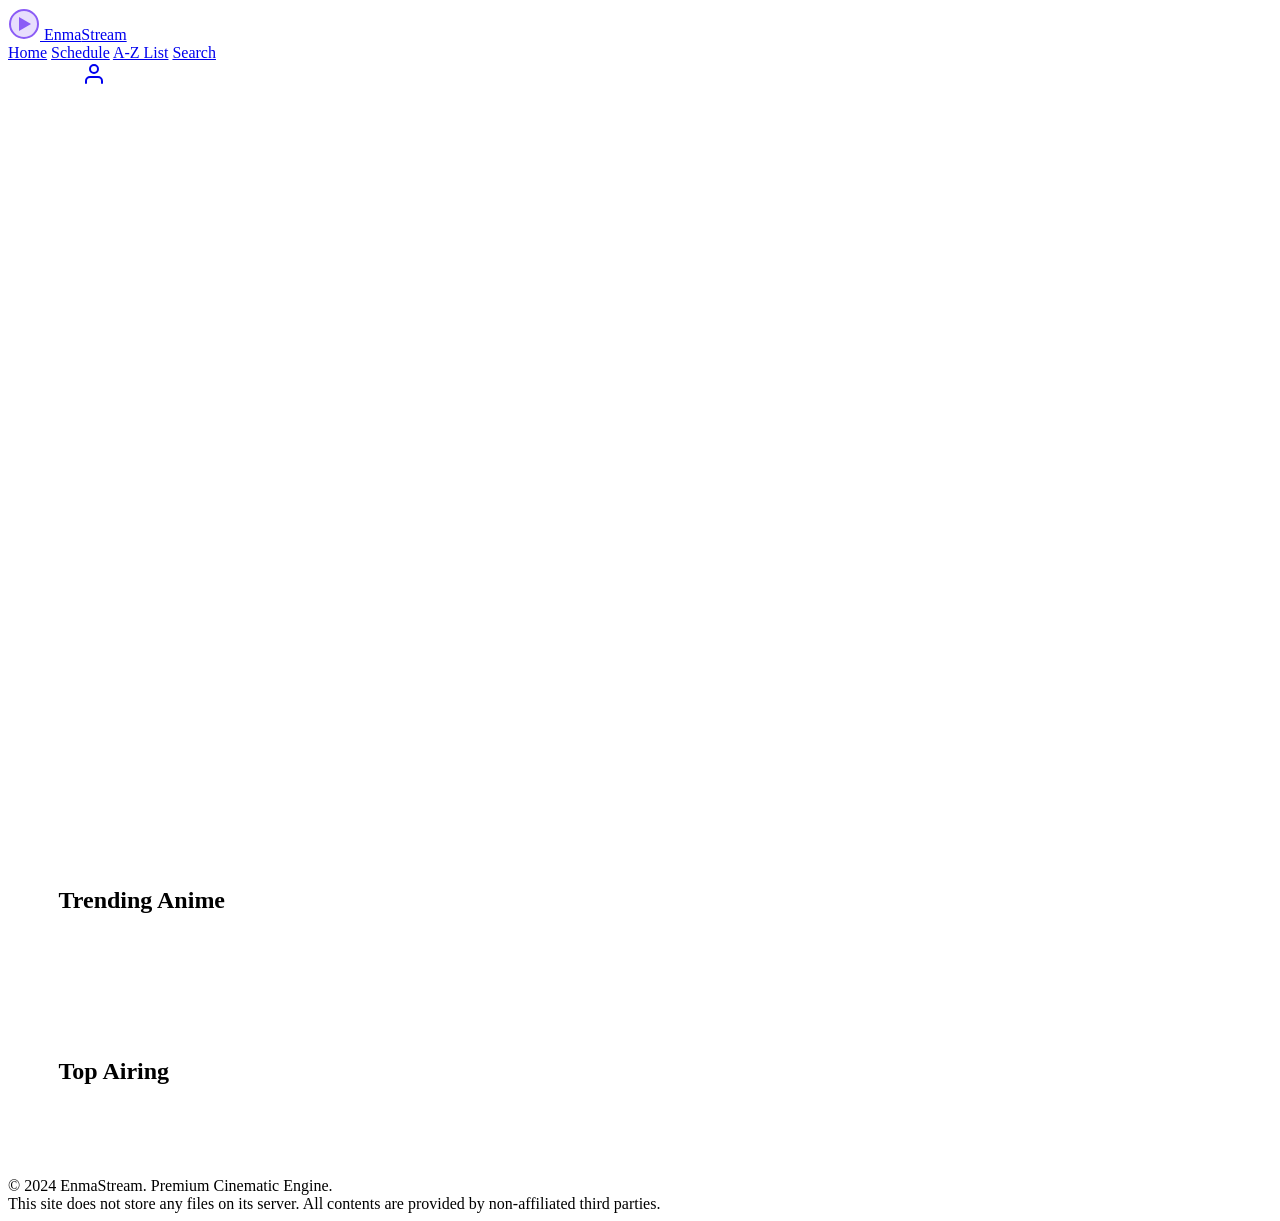
==== commit 0b69c9f4: "Update anime.html" ====
--- a/anime.html
+++ b/anime.html
@@ -1,2200 +1,220 @@
 <!DOCTYPE html>
 <html lang="en">
 <head>
-    <meta charset="UTF-8" />
-    <meta name="viewport" content="width=device-width, initial-scale=1.0, viewport-fit=cover" />
-    <meta name="theme-color" content="#0a0a0f" />
-    <meta name="apple-mobile-web-app-capable" content="yes" />
-    <meta name="apple-mobile-web-app-status-bar-style" content="black-translucent" />
-
-    <title>AnimeVault — Anime Details</title>
-    <meta name="description" content="AnimeVault is a premium anime streaming platform with cinematic quality, ultra-modern design, and a massive library of anime content." />
-    <meta name="keywords" content="anime, streaming, premium, jikan, animevault, watch anime" />
-
-    <!-- OpenGraph -->
-    <meta property="og:title" content="AnimeVault — Premium Anime Streaming" />
-    <meta property="og:description" content="AnimeVault is a premium anime streaming platform with cinematic quality and a massive library." />
-    <meta property="og:type" content="website" />
-    <meta property="og:url" content="https://animevault.pages.dev" />
-    <meta property="og:image" content="https://animevault.pages.dev/og-image.jpg" />
-
-    <!-- Twitter -->
-    <meta name="twitter:card" content="summary_large_image" />
-    <meta name="twitter:title" content="AnimeVault — Premium Anime Streaming" />
-    <meta name="twitter:description" content="Premium anime streaming platform with cinematic quality." />
-
-    <style>
-        /* ===== RESET + BASE ===== */
-        *,
-        *::before,
-        *::after {
-            margin: 0;
-            padding: 0;
-            box-sizing: border-box;
-        }
-
-        :root {
-            --bg-primary: #0a0a0f;
-            --bg-secondary: #111118;
-            --bg-card: rgba(20, 20, 30, 0.75);
-            --bg-glass: rgba(255, 255, 255, 0.04);
-            --border-glass: rgba(255, 255, 255, 0.07);
-            --text-primary: #f0f0f5;
-            --text-secondary: #a0a0b8;
-            --text-muted: #6a6a82;
-            --accent-purple: #8b5cf6;
-            --accent-glow: rgba(139, 92, 246, 0.35);
-            --accent-glow-soft: rgba(139, 92, 246, 0.12);
-            --accent-pink: #ec4899;
-            --accent-blue: #3b82f6;
-            --radius-lg: 16px;
-            --radius-md: 12px;
-            --radius-sm: 8px;
-            --font-sans: 'Segoe UI', system-ui, -apple-system, sans-serif;
-            --shadow-card: 0 8px 32px rgba(0, 0, 0, 0.6);
-            --shadow-glow: 0 0 60px rgba(139, 92, 246, 0.15);
-            --transition-smooth: all 0.35s cubic-bezier(0.4, 0, 0.2, 1);
-            --transition-bounce: all 0.5s cubic-bezier(0.34, 1.56, 0.64, 1);
-        }
-
-        html {
-            scroll-behavior: smooth;
-            -webkit-tap-highlight-color: transparent;
-        }
-
-        html,
-        body {
-            overflow-x: hidden;
-            max-width: 100%;
-            width: 100%;
-        }
-
-        body {
-            font-family: var(--font-sans);
-            background: var(--bg-primary);
-            color: var(--text-primary);
-            line-height: 1.6;
-            min-height: 100vh;
-            min-height: 100dvh;
-            padding-top: 70px;
-            -webkit-font-smoothing: antialiased;
-            -moz-osx-font-smoothing: grayscale;
-        }
-
-        /* ===== SCROLLBAR ===== */
-        ::-webkit-scrollbar {
-            width: 6px;
-            height: 6px;
-        }
-        ::-webkit-scrollbar-track {
-            background: var(--bg-secondary);
-        }
-        ::-webkit-scrollbar-thumb {
-            background: var(--accent-purple);
-            border-radius: 10px;
-        }
-        ::-webkit-scrollbar-thumb:hover {
-            background: #a78bfa;
-        }
-
-        /* ===== UTILITY ===== */
-        .container {
-            max-width: 1280px;
-            margin: 0 auto;
-            padding: 0 20px;
-        }
-
-        .glass {
-            background: var(--bg-glass);
-            backdrop-filter: blur(20px);
-            -webkit-backdrop-filter: blur(20px);
-            border: 1px solid var(--border-glass);
-        }
-
-        .hidden {
-            display: none !important;
-        }
-
-        .sr-only {
-            position: absolute;
-            width: 1px;
-            height: 1px;
-            padding: 0;
-            margin: -1px;
-            overflow: hidden;
-            clip: rect(0, 0, 0, 0);
-            border: 0;
-        }
-
-        /* ===== BUTTONS ===== */
-        .btn {
-            display: inline-flex;
-            align-items: center;
-            justify-content: center;
-            gap: 8px;
-            padding: 10px 24px;
-            border-radius: var(--radius-sm);
-            font-weight: 600;
-            font-size: 0.9rem;
-            border: none;
-            cursor: pointer;
-            transition: var(--transition-smooth);
-            font-family: var(--font-sans);
-            text-decoration: none;
-            position: relative;
-            overflow: hidden;
-        }
-
-        .btn-primary {
-            background: var(--accent-purple);
-            color: #fff;
-            box-shadow: 0 4px 20px var(--accent-glow);
-        }
-        .btn-primary:hover {
-            background: #7c3aed;
-            transform: translateY(-2px);
-            box-shadow: 0 8px 30px var(--accent-glow);
-        }
-        .btn-primary:active {
-            transform: scale(0.97);
-        }
-
-        .btn-secondary {
-            background: var(--bg-glass);
-            color: var(--text-primary);
-            border: 1px solid var(--border-glass);
-        }
-        .btn-secondary:hover {
-            background: rgba(255, 255, 255, 0.08);
-        }
-
-        .btn-ghost {
-            background: transparent;
-            color: var(--text-secondary);
-        }
-        .btn-ghost:hover {
-            color: var(--text-primary);
-            background: var(--bg-glass);
-        }
-
-        .btn-danger {
-            background: #ef4444;
-            color: #fff;
-        }
-        .btn-danger:hover {
-            background: #dc2626;
-        }
-
-        /* ===== HEADER ===== */
-        .header {
-            position: fixed;
-            top: 0;
-            left: 0;
-            right: 0;
-            z-index: 1000;
-            background: rgba(10, 10, 15, 0.92);
-            backdrop-filter: blur(24px);
-            -webkit-backdrop-filter: blur(24px);
-            border-bottom: 1px solid var(--border-glass);
-            height: 70px;
-            padding: 0 24px;
-            display: flex;
-            align-items: center;
-            justify-content: space-between;
-            transition: var(--transition-smooth);
-        }
-
-        .header-brand {
-            display: flex;
-            align-items: center;
-            gap: 12px;
-            flex-shrink: 0;
-        }
-
-        .header-brand .logo {
-            font-size: 1.4rem;
-            font-weight: 800;
-            background: linear-gradient(135deg, #8b5cf6, #ec4899);
-            -webkit-background-clip: text;
-            -webkit-text-fill-color: transparent;
-            background-clip: text;
-            letter-spacing: -0.5px;
-            text-decoration: none;
-        }
-
-        .header-brand .logo span {
-            -webkit-text-fill-color: #fff;
-            background: none;
-        }
-
-        .header-nav {
-            display: flex;
-            align-items: center;
-            gap: 4px;
-            flex-wrap: nowrap;
-            overflow-x: auto;
-            -webkit-overflow-scrolling: touch;
-            scrollbar-width: none;
-            padding: 0 4px;
-            flex: 1;
-            justify-content: center;
-        }
-        .header-nav::-webkit-scrollbar {
-            display: none;
-        }
-
-        .header-nav a {
-            color: var(--text-secondary);
-            text-decoration: none;
-            font-size: 0.85rem;
-            font-weight: 500;
-            padding: 6px 14px;
-            border-radius: var(--radius-sm);
-            transition: var(--transition-smooth);
-            white-space: nowrap;
-            position: relative;
-        }
-        .header-nav a:hover,
-        .header-nav a.active {
-            color: var(--text-primary);
-            background: var(--bg-glass);
-        }
-        .header-nav a.active::after {
-            content: '';
-            position: absolute;
-            bottom: -2px;
-            left: 50%;
-            transform: translateX(-50%);
-            width: 20px;
-            height: 2px;
-            border-radius: 10px;
-            background: var(--accent-purple);
-        }
-
-        .header-actions {
-            display: flex;
-            align-items: center;
-            gap: 10px;
-            flex-shrink: 0;
-        }
-
-        .header-actions button {
-            background: none;
-            border: none;
-            color: var(--text-secondary);
-            font-size: 1.2rem;
-            padding: 6px 8px;
-            border-radius: var(--radius-sm);
-            cursor: pointer;
-            transition: var(--transition-smooth);
-            display: flex;
-            align-items: center;
-            justify-content: center;
-        }
-        .header-actions button:hover {
-            color: var(--text-primary);
-            background: var(--bg-glass);
-        }
-
-        .header-actions .profile-btn {
-            width: 36px;
-            height: 36px;
-            border-radius: 50%;
-            background: var(--accent-purple);
-            color: #fff;
-            font-weight: 700;
-            font-size: 0.85rem;
-            display: flex;
-            align-items: center;
-            justify-content: center;
-            padding: 0;
-            overflow: hidden;
-        }
-        .header-actions .profile-btn img {
-            width: 100%;
-            height: 100%;
-            object-fit: cover;
-            border-radius: 50%;
-        }
-        .header-actions .profile-btn:hover {
-            transform: scale(1.05);
-            box-shadow: 0 0 30px var(--accent-glow);
-        }
-
-        /* Hamburger */
-        .hamburger {
-            display: none;
-            flex-direction: column;
-            gap: 4px;
-            background: none;
-            border: none;
-            padding: 6px;
-            cursor: pointer;
-        }
-        .hamburger span {
-            width: 22px;
-            height: 2px;
-            background: var(--text-primary);
-            border-radius: 10px;
-            transition: var(--transition-smooth);
-        }
-        .hamburger.active span:nth-child(1) {
-            transform: rotate(45deg) translate(5px, 4px);
-        }
-        .hamburger.active span:nth-child(2) {
-            opacity: 0;
-        }
-        .hamburger.active span:nth-child(3) {
-            transform: rotate(-45deg) translate(5px, -4px);
-        }
-
-        /* ===== SIDEBAR ===== */
-        .sidebar-overlay {
-            position: fixed;
-            top: 0;
-            left: 0;
-            width: 100%;
-            height: 100%;
-            background: rgba(0, 0, 0, 0.7);
-            backdrop-filter: blur(8px);
-            -webkit-backdrop-filter: blur(8px);
-            z-index: 1100;
-            opacity: 0;
-            pointer-events: none;
-            transition: opacity 0.35s ease;
-        }
-        .sidebar-overlay.open {
-            opacity: 1;
-            pointer-events: all;
-        }
-
-        .sidebar {
-            position: fixed;
-            top: 0;
-            left: -300px;
-            width: 280px;
-            height: 100%;
-            background: var(--bg-secondary);
-            z-index: 1200;
-            padding: 24px 20px;
-            overflow-y: auto;
-            transition: left 0.35s cubic-bezier(0.4, 0, 0.2, 1);
-            border-right: 1px solid var(--border-glass);
-        }
-        .sidebar.open {
-            left: 0;
-        }
-
-        .sidebar-header {
-            display: flex;
-            align-items: center;
-            justify-content: space-between;
-            margin-bottom: 28px;
-        }
-        .sidebar-header .logo {
-            font-size: 1.2rem;
-            font-weight: 800;
-            background: linear-gradient(135deg, #8b5cf6, #ec4899);
-            -webkit-background-clip: text;
-            -webkit-text-fill-color: transparent;
-            background-clip: text;
-        }
-        .sidebar-close {
-            background: none;
-            border: none;
-            color: var(--text-secondary);
-            font-size: 1.6rem;
-            cursor: pointer;
-            padding: 4px;
-        }
-
-        .sidebar-nav {
-            display: flex;
-            flex-direction: column;
-            gap: 2px;
-        }
-        .sidebar-nav a {
-            color: var(--text-secondary);
-            text-decoration: none;
-            padding: 12px 16px;
-            border-radius: var(--radius-sm);
-            font-size: 0.95rem;
-            font-weight: 500;
-            transition: var(--transition-smooth);
-            display: flex;
-            align-items: center;
-            gap: 12px;
-        }
-        .sidebar-nav a:hover,
-        .sidebar-nav a.active {
-            color: var(--text-primary);
-            background: var(--bg-glass);
-        }
-        .sidebar-nav a.active {
-            border-left: 3px solid var(--accent-purple);
-        }
-
-        .sidebar-divider {
-            height: 1px;
-            background: var(--border-glass);
-            margin: 16px 0;
-        }
-
-        /* ===== AUTH MODAL ===== */
-        .auth-overlay {
-            position: fixed;
-            top: 0;
-            left: 0;
-            width: 100%;
-            height: 100%;
-            background: rgba(0, 0, 0, 0.75);
-            backdrop-filter: blur(16px);
-            -webkit-backdrop-filter: blur(16px);
-            z-index: 2000;
-            display: flex;
-            align-items: center;
-            justify-content: center;
-            opacity: 0;
-            pointer-events: none;
-            transition: opacity 0.4s ease;
-            padding: 20px;
-        }
-        .auth-overlay.open {
-            opacity: 1;
-            pointer-events: all;
-        }
-
-        .auth-modal {
-            background: rgba(18, 18, 28, 0.97);
-            backdrop-filter: blur(32px);
-            -webkit-backdrop-filter: blur(32px);
-            border: 1px solid var(--border-glass);
-            border-radius: var(--radius-lg);
-            padding: 40px 36px;
-            max-width: 440px;
-            width: 100%;
-            max-height: 90vh;
-            overflow-y: auto;
-            transform: scale(0.92) translateY(20px);
-            transition: transform 0.4s cubic-bezier(0.34, 1.56, 0.64, 1), opacity 0.3s ease;
-            opacity: 0;
-            box-shadow: var(--shadow-card), var(--shadow-glow);
-        }
-        .auth-overlay.open .auth-modal {
-            transform: scale(1) translateY(0);
-            opacity: 1;
-        }
-
-        .auth-modal .close-auth {
-            float: right;
-            background: none;
-            border: none;
-            color: var(--text-muted);
-            font-size: 1.4rem;
-            cursor: pointer;
-            padding: 4px 8px;
-            transition: var(--transition-smooth);
-        }
-        .auth-modal .close-auth:hover {
-            color: var(--text-primary);
-        }
-
-        .auth-modal h2 {
-            font-size: 1.6rem;
-            font-weight: 700;
-            margin-bottom: 6px;
-            background: linear-gradient(135deg, #8b5cf6, #ec4899);
-            -webkit-background-clip: text;
-            -webkit-text-fill-color: transparent;
-            background-clip: text;
-        }
-
-        .auth-modal .subtitle {
-            color: var(--text-muted);
-            font-size: 0.9rem;
-            margin-bottom: 24px;
-        }
-
-        .auth-modal .tabs {
-            display: flex;
-            gap: 4px;
-            background: var(--bg-glass);
-            border-radius: var(--radius-sm);
-            padding: 4px;
-            margin-bottom: 24px;
-        }
-        .auth-modal .tabs button {
-            flex: 1;
-            padding: 10px;
-            border: none;
-            border-radius: var(--radius-sm);
-            background: transparent;
-            color: var(--text-secondary);
-            font-weight: 600;
-            font-size: 0.85rem;
-            cursor: pointer;
-            transition: var(--transition-smooth);
-            font-family: var(--font-sans);
-        }
-        .auth-modal .tabs button.active {
-            background: var(--accent-purple);
-            color: #fff;
-            box-shadow: 0 4px 16px var(--accent-glow);
-        }
-        .auth-modal .tabs button:not(.active):hover {
-            color: var(--text-primary);
-            background: rgba(255, 255, 255, 0.05);
-        }
-
-        .auth-modal .form-group {
-            margin-bottom: 16px;
-        }
-        .auth-modal .form-group label {
-            display: block;
-            font-size: 0.8rem;
-            font-weight: 600;
-            color: var(--text-secondary);
-            margin-bottom: 4px;
-        }
-        .auth-modal .form-group input {
-            width: 100%;
-            padding: 12px 16px;
-            border-radius: var(--radius-sm);
-            border: 1px solid var(--border-glass);
-            background: rgba(255, 255, 255, 0.04);
-            color: var(--text-primary);
-            font-size: 0.95rem;
-            transition: var(--transition-smooth);
-            font-family: var(--font-sans);
-            outline: none;
-        }
-        .auth-modal .form-group input:focus {
-            border-color: var(--accent-purple);
-            box-shadow: 0 0 0 3px var(--accent-glow-soft);
-        }
-        .auth-modal .form-group input::placeholder {
-            color: var(--text-muted);
-        }
-
-        .auth-modal .form-options {
-            display: flex;
-            align-items: center;
-            justify-content: space-between;
-            margin: 12px 0 20px;
-            font-size: 0.85rem;
-        }
-        .auth-modal .form-options label {
-            display: flex;
-            align-items: center;
-            gap: 8px;
-            color: var(--text-secondary);
-            cursor: pointer;
-        }
-        .auth-modal .form-options label input[type="checkbox"] {
-            accent-color: var(--accent-purple);
-            width: 16px;
-            height: 16px;
-        }
-        .auth-modal .form-options a {
-            color: var(--accent-purple);
-            text-decoration: none;
-            font-weight: 500;
-        }
-        .auth-modal .form-options a:hover {
-            text-decoration: underline;
-        }
-
-        .auth-modal .btn-submit {
-            width: 100%;
-            padding: 14px;
-            border: none;
-            border-radius: var(--radius-sm);
-            background: var(--accent-purple);
-            color: #fff;
-            font-weight: 700;
-            font-size: 1rem;
-            cursor: pointer;
-            transition: var(--transition-smooth);
-            font-family: var(--font-sans);
-            box-shadow: 0 4px 20px var(--accent-glow);
-        }
-        .auth-modal .btn-submit:hover {
-            background: #7c3aed;
-            transform: translateY(-2px);
-            box-shadow: 0 8px 30px var(--accent-glow);
-        }
-        .auth-modal .btn-submit:active {
-            transform: scale(0.97);
-        }
-
-        .auth-modal .switch-link {
-            text-align: center;
-            margin-top: 18px;
-            font-size: 0.9rem;
-            color: var(--text-secondary);
-        }
-        .auth-modal .switch-link button {
-            background: none;
-            border: none;
-            color: var(--accent-purple);
-            font-weight: 600;
-            cursor: pointer;
-            font-family: var(--font-sans);
-            font-size: 0.9rem;
-        }
-        .auth-modal .switch-link button:hover {
-            text-decoration: underline;
-        }
-
-        .auth-modal .terms-row {
-            display: flex;
-            align-items: center;
-            gap: 10px;
-            margin: 12px 0;
-            font-size: 0.85rem;
-            color: var(--text-secondary);
-        }
-        .auth-modal .terms-row input[type="checkbox"] {
-            accent-color: var(--accent-purple);
-            width: 16px;
-            height: 16px;
-            flex-shrink: 0;
-        }
-        .auth-modal .terms-row a {
-            color: var(--accent-purple);
-            text-decoration: none;
-        }
-
-        /* ===== ANIME DETAILS SPECIFIC ===== */
-        .anime-page {
-            padding: 20px 0 40px;
-        }
-
-        .anime-page .banner {
-            position: relative;
-            width: 100%;
-            aspect-ratio: 16/9;
-            max-height: 500px;
-            overflow: hidden;
-            border-radius: var(--radius-lg);
-            margin-bottom: 24px;
-            background: var(--bg-secondary);
-        }
-
-        .anime-page .banner img {
-            width: 100%;
-            height: 100%;
-            object-fit: cover;
-        }
-
-        .anime-page .banner .overlay {
-            position: absolute;
-            bottom: 0;
-            left: 0;
-            right: 0;
-            height: 60%;
-            background: linear-gradient(to top, rgba(10, 10, 15, 0.95) 0%, rgba(10, 10, 15, 0.2) 50%, transparent 100%);
-        }
-
-        .anime-page .banner .content {
-            position: absolute;
-            bottom: 0;
-            left: 0;
-            right: 0;
-            padding: 28px 32px;
-            z-index: 2;
-        }
-
-        .anime-page .banner .content h1 {
-            font-size: clamp(1.6rem, 3.5vw, 2.8rem);
-            font-weight: 800;
-            margin-bottom: 4px;
-            text-shadow: 0 4px 30px rgba(0, 0, 0, 0.6);
-        }
-
-        .anime-page .banner .content .meta {
-            display: flex;
-            align-items: center;
-            gap: 12px;
-            flex-wrap: wrap;
-            font-size: 0.85rem;
-            color: var(--text-secondary);
-        }
-        .anime-page .banner .content .meta .score {
-            color: #fbbf24;
-            font-weight: 700;
-        }
-        .anime-page .banner .content .meta .badge {
-            background: var(--accent-purple);
-            color: #fff;
-            padding: 2px 10px;
-            border-radius: 20px;
-            font-size: 0.7rem;
-            font-weight: 700;
-            text-transform: uppercase;
-        }
-
-        .anime-page .info-grid {
-            display: grid;
-            grid-template-columns: 1fr 2fr;
-            gap: 32px;
-            margin-bottom: 32px;
-        }
-
-        .anime-page .info-grid .poster-col {
-            display: flex;
-            flex-direction: column;
-            gap: 16px;
-        }
-
-        .anime-page .info-grid .poster-col .poster {
-            width: 100%;
-            aspect-ratio: 2/3;
-            object-fit: cover;
-            border-radius: var(--radius-md);
-            background: var(--bg-secondary);
-            border: 1px solid var(--border-glass);
-        }
-
-        .anime-page .info-grid .poster-col .actions {
-            display: flex;
-            flex-direction: column;
-            gap: 10px;
-        }
-        .anime-page .info-grid .poster-col .actions .btn {
-            width: 100%;
-            justify-content: center;
-        }
-
-        .anime-page .info-grid .details-col {
-            display: flex;
-            flex-direction: column;
-            gap: 16px;
-        }
-
-        .anime-page .info-grid .details-col .synopsis {
-            color: var(--text-secondary);
-            line-height: 1.8;
-            font-size: 0.95rem;
-        }
-
-        .anime-page .info-grid .details-col .info-row {
-            display: flex;
-            gap: 24px;
-            flex-wrap: wrap;
-            padding: 12px 0;
-            border-bottom: 1px solid var(--border-glass);
-        }
-        .anime-page .info-grid .details-col .info-row:last-child {
-            border-bottom: none;
-        }
-
-        .anime-page .info-grid .details-col .info-row .label {
-            font-weight: 600;
-            color: var(--text-secondary);
-            min-width: 80px;
-        }
-        .anime-page .info-grid .details-col .info-row .value {
-            color: var(--text-primary);
-        }
-
-        .anime-page .section-title {
-            font-size: 1.2rem;
-            font-weight: 700;
-            margin-bottom: 16px;
-            margin-top: 8px;
-        }
-
-        .anime-page .episodes-grid {
-            display: grid;
-            grid-template-columns: repeat(auto-fill, minmax(min(120px, 100%), 1fr));
-            gap: 12px;
-            margin-bottom: 24px;
-        }
-
-        .anime-page .episodes-grid .episode-card {
-            background: var(--bg-card);
-            border-radius: var(--radius-sm);
-            padding: 12px 16px;
-            text-align: center;
-            cursor: pointer;
-            transition: var(--transition-smooth);
-            border: 1px solid var(--border-glass);
-        }
-        .anime-page .episodes-grid .episode-card:hover {
-            background: var(--accent-glow-soft);
-            border-color: var(--accent-purple);
-            transform: translateY(-2px);
-        }
-        .anime-page .episodes-grid .episode-card .ep-num {
-            font-weight: 700;
-            font-size: 0.9rem;
-        }
-        .anime-page .episodes-grid .episode-card .ep-title {
-            font-size: 0.7rem;
-            color: var(--text-muted);
-            white-space: nowrap;
-            overflow: hidden;
-            text-overflow: ellipsis;
-        }
-
-        .anime-page .characters-grid {
-            display: grid;
-            grid-template-columns: repeat(auto-fill, minmax(min(140px, 100%), 1fr));
-            gap: 16px;
-            margin-bottom: 24px;
-        }
-
-        .anime-page .characters-grid .character-card {
-            background: var(--bg-card);
-            border-radius: var(--radius-md);
-            overflow: hidden;
-            border: 1px solid var(--border-glass);
-            transition: var(--transition-smooth);
-            cursor: pointer;
-        }
-        .anime-page .characters-grid .character-card:hover {
-            transform: translateY(-4px);
-            box-shadow: var(--shadow-card);
-        }
-        .anime-page .characters-grid .character-card img {
-            width: 100%;
-            aspect-ratio: 1/1;
-            object-fit: cover;
-        }
-        .anime-page .characters-grid .character-card .char-name {
-            padding: 8px 12px;
-            font-weight: 600;
-            font-size: 0.85rem;
-            text-align: center;
-        }
-        .anime-page .characters-grid .character-card .char-role {
-            padding: 0 12px 10px;
-            font-size: 0.7rem;
-            color: var(--text-muted);
-            text-align: center;
-        }
-
-        .anime-page .recommendations-grid {
-            display: grid;
-            grid-template-columns: repeat(auto-fill, minmax(min(160px, 100%), 1fr));
-            gap: 16px;
-            margin-bottom: 24px;
-        }
-
-        .anime-page .recommendations-grid .anime-card {
-            aspect-ratio: auto;
-        }
-
-        .anime-page .loading-state {
-            text-align: center;
-            color: var(--text-muted);
-            padding: 40px 0;
-            font-size: 1.1rem;
-        }
-
-        /* ===== FOOTER ===== */
-        .footer {
-            padding: 24px 0 20px;
-            border-top: 1px solid var(--border-glass);
-            margin-top: 40px;
-            text-align: center;
-            font-size: 0.8rem;
-            color: var(--text-muted);
-        }
-        .footer .socials {
-            display: flex;
-            justify-content: center;
-            gap: 16px;
-            margin-bottom: 8px;
-        }
-        .footer .socials a {
-            color: var(--text-muted);
-            text-decoration: none;
-            font-size: 1.1rem;
-            transition: var(--transition-smooth);
-        }
-        .footer .socials a:hover {
-            color: var(--accent-purple);
-        }
-        .footer .disclaimer {
-            font-size: 0.7rem;
-            color: var(--text-muted);
-            max-width: 600px;
-            margin: 8px auto 0;
-            opacity: 0.7;
-        }
-
-        /* ===== RESPONSIVE ===== */
-        @media (max-width: 1024px) {
-            .header-nav a {
-                font-size: 0.75rem;
-                padding: 4px 10px;
-            }
-            .anime-page .info-grid {
-                grid-template-columns: 1fr;
-                gap: 24px;
-            }
-            .anime-page .info-grid .poster-col .poster {
-                max-width: 300px;
-                margin: 0 auto;
-            }
-        }
-
-        @media (max-width: 768px) {
-            body {
-                padding-top: 60px;
-            }
-            .header {
-                height: 60px;
-                padding: 0 16px;
-            }
-            .header-nav {
-                display: none;
-            }
-            .hamburger {
-                display: flex;
-            }
-            .header-brand .logo {
-                font-size: 1.1rem;
-            }
-            .header-actions button {
-                font-size: 1rem;
-                padding: 4px 6px;
-            }
-            .header-actions .profile-btn {
-                width: 32px;
-                height: 32px;
-                font-size: 0.75rem;
-            }
-
-            .anime-page .banner {
-                aspect-ratio: 16/9;
-                min-height: 180px;
-                border-radius: var(--radius-md);
-            }
-            .anime-page .banner .content {
-                padding: 16px 20px;
-            }
-            .anime-page .banner .content h1 {
-                font-size: 1.2rem;
-            }
-            .anime-page .banner .content .meta {
-                font-size: 0.75rem;
-            }
-
-            .anime-page .info-grid .poster-col .poster {
-                max-width: 200px;
-            }
-            .anime-page .episodes-grid {
-                grid-template-columns: repeat(auto-fill, minmax(min(80px, 100%), 1fr));
-                gap: 8px;
-            }
-            .anime-page .characters-grid {
-                grid-template-columns: repeat(auto-fill, minmax(min(100px, 100%), 1fr));
-                gap: 12px;
-            }
-            .anime-page .recommendations-grid {
-                grid-template-columns: repeat(auto-fill, minmax(min(130px, 100%), 1fr));
-                gap: 12px;
-            }
-
-            .auth-modal {
-                padding: 28px 20px;
-                margin: 10px;
-            }
-            .auth-modal h2 {
-                font-size: 1.3rem;
-            }
-        }
-
-        @media (max-width: 480px) {
-            .container {
-                padding: 0 12px;
-            }
-            .anime-page .banner .content h1 {
-                font-size: 1rem;
-            }
-            .anime-page .banner .content .meta {
-                font-size: 0.65rem;
-                gap: 6px;
-            }
-            .anime-page .banner .content {
-                padding: 12px 14px;
-            }
-            .anime-page .info-grid .details-col .synopsis {
-                font-size: 0.85rem;
-            }
-            .anime-page .episodes-grid {
-                grid-template-columns: repeat(auto-fill, minmax(min(70px, 100%), 1fr));
-            }
-            .anime-page .characters-grid {
-                grid-template-columns: repeat(auto-fill, minmax(min(80px, 100%), 1fr));
-            }
-            .anime-page .recommendations-grid {
-                grid-template-columns: repeat(auto-fill, minmax(min(100px, 100%), 1fr));
-                gap: 8px;
-            }
-        }
-
-        /* ===== SAFE AREA ===== */
-        @supports (padding: max(0px)) {
-            .header {
-                padding-left: max(24px, env(safe-area-inset-left));
-                padding-right: max(24px, env(safe-area-inset-right));
-            }
-            .auth-overlay {
-                padding: max(20px, env(safe-area-inset-top)) max(20px, env(safe-area-inset-right)) max(20px, env(safe-area-inset-bottom)) max(20px, env(safe-area-inset-left));
-            }
-            .search-overlay {
-                padding: max(24px, env(safe-area-inset-top)) max(24px, env(safe-area-inset-right)) max(24px, env(safe-area-inset-bottom)) max(24px, env(safe-area-inset-left));
-            }
-            .sidebar {
-                padding-top: max(24px, env(safe-area-inset-top));
-                padding-bottom: max(24px, env(safe-area-inset-bottom));
-            }
-        }
-
-        /* ===== TOAST ===== */
-        .toast-container {
-            position: fixed;
-            bottom: 24px;
-            right: 24px;
-            z-index: 5000;
-            display: flex;
-            flex-direction: column;
-            gap: 8px;
-            max-width: 360px;
-            width: 100%;
-        }
-        .toast {
-            padding: 14px 20px;
-            border-radius: var(--radius-sm);
-            background: rgba(18, 18, 28, 0.97);
-            backdrop-filter: blur(16px);
-            border: 1px solid var(--border-glass);
-            color: var(--text-primary);
-            font-size: 0.9rem;
-            box-shadow: var(--shadow-card);
-            animation: toastIn 0.35s ease;
-            display: flex;
-            align-items: center;
-            gap: 12px;
-        }
-        .toast.success {
-            border-left: 4px solid #22c55e;
-        }
-        .toast.error {
-            border-left: 4px solid #ef4444;
-        }
-        .toast.info {
-            border-left: 4px solid var(--accent-purple);
-        }
-        @keyframes toastIn {
-            from {
-                opacity: 0;
-                transform: translateY(20px) scale(0.95);
-            }
-            to {
-                opacity: 1;
-                transform: translateY(0) scale(1);
-            }
-        }
-        .toast .toast-close {
-            background: none;
-            border: none;
-            color: var(--text-muted);
-            cursor: pointer;
-            font-size: 1.2rem;
-            margin-left: auto;
-            padding: 0 4px;
-        }
-    </style>
+  <meta charset="UTF-8">
+  <meta name="viewport" content="width=device-width, initial-scale=1.0">
+  <title>Title - EnmaStream</title>
+  <!-- Global CSS loads here -->
+  <style>
+    .banner-bg {
+      height: 400px;
+      position: relative;
+      background-size: cover;
+      background-position: center;
+      filter: blur(4px) brightness(0.4);
+    }
+    .banner-bg::after {
+      content: '';
+      position: absolute;
+      inset: 0;
+      background: linear-gradient(to top, var(--bg-primary), transparent);
+    }
+    .detail-container {
+      max-width: 1200px;
+      margin: -200px auto 4rem;
+      padding: 0 4%;
+      position: relative;
+      z-index: 10;
+      display: grid;
+      grid-template-columns: 300px 1fr;
+      gap: 3rem;
+    }
+    .poster-block {
+      background: var(--bg-secondary);
+      border-radius: var(--radius-lg);
+      overflow: hidden;
+      border: 1px solid var(--glass-border);
+      box-shadow: 0 10px 30px rgba(0,0,0,0.5);
+    }
+    .poster-block img {
+      width: 100%;
+      height: auto;
+      display: block;
+    }
+    .info-panel h1 {
+      margin-bottom: 1rem;
+      color: #fff;
+    }
+    .meta-metrics {
+      display: flex;
+      flex-wrap: wrap;
+      gap: 1rem;
+      margin-bottom: 2rem;
+    }
+    .genre-tag {
+      background: var(--glass-accent);
+      border: 1px solid var(--accent);
+      padding: 0.3rem 0.8rem;
+      border-radius: var(--radius-sm);
+      font-size: 0.8rem;
+      font-weight: 600;
+    }
+
+    @media(max-width: 900px) {
+      .detail-container {
+        grid-template-columns: 1fr;
+        margin-top: -100px;
+      }
+      .poster-block {
+        max-width: 260px;
+        margin: 0 auto;
+      }
+    }
+  </style>
 </head>
 <body>
 
-    <!-- ===== HEADER ===== -->
-    <header class="header" role="banner">
-        <div class="header-brand">
-            <button class="hamburger" id="hamburgerBtn" aria-label="Toggle navigation">
-                <span></span><span></span><span></span>
-            </button>
-            <a href="/" class="logo">Anime<span>Vault</span></a>
-        </div>
-
-        <nav class="header-nav" role="navigation" aria-label="Main navigation">
-            <a href="/">Home</a>
-            <a href="/schedule.html">Schedule</a>
-            <a href="/az-list.html">A-Z</a>
-
-            <!-- Genres Dropdown -->
-            <div class="nav-dropdown" id="genresDropdown">
-                <a href="#" class="dropdown-toggle">Genres</a>
-                <div class="dropdown-menu" id="genresMenu"></div>
-            </div>
-
-            <!-- Types Dropdown -->
-            <div class="nav-dropdown">
-                <a href="#" class="dropdown-toggle">Types</a>
-                <div class="dropdown-menu">
-                    <a href="/search.html?type=tv">TV</a>
-                    <a href="/search.html?type=movie">Movie</a>
-                    <a href="/search.html?type=ova">OVA</a>
-                    <a href="/search.html?type=ona">ONA</a>
-                    <a href="/search.html?type=special">Special</a>
-                    <a href="/search.html?type=music">Music</a>
-                </div>
-            </div>
-
-            <!-- Status Dropdown -->
-            <div class="nav-dropdown">
-                <a href="#" class="dropdown-toggle">Status</a>
-                <div class="dropdown-menu">
-                    <a href="/search.html?status=airing">Airing</a>
-                    <a href="/search.html?status=completed">Completed</a>
-                    <a href="/search.html?status=upcoming">Upcoming</a>
-                    <a href="/search.html?status=releasing">Releasing</a>
-                </div>
-            </div>
-
-            <a href="/search.html">Search</a>
-            <a href="/profile.html">Profile</a>
-        </nav>
-
-        <div class="header-actions">
-            <button id="searchToggle" aria-label="Search" title="Search">
-                <svg width="20" height="20" viewBox="0 0 24 24" fill="none" stroke="currentColor" stroke-width="2" stroke-linecap="round" stroke-linejoin="round"><circle cx="11" cy="11" r="8"/><line x1="21" y1="21" x2="16.65" y2="16.65"/></svg>
-            </button>
-
-            <button id="langToggle" aria-label="Language" title="Language" style="font-weight:600;font-size:0.75rem;padding:4px 8px;">EN</button>
-
-            <button class="profile-btn" id="profileBtn" aria-label="Profile">
-                <span id="profileInitial">U</span>
-            </button>
-        </div>
-    </header>
-
-    <!-- ===== SIDEBAR ===== -->
-    <div class="sidebar-overlay" id="sidebarOverlay"></div>
-    <aside class="sidebar" id="sidebar" role="navigation" aria-label="Sidebar navigation">
-        <div class="sidebar-header">
-            <span class="logo">AnimeVault</span>
-            <button class="sidebar-close" id="sidebarClose" aria-label="Close sidebar">✕</button>
-        </div>
-        <nav class="sidebar-nav">
-            <a href="/">🏠 Home</a>
-            <a href="/schedule.html">📅 Schedule</a>
-            <a href="/az-list.html">🔤 A-Z List</a>
-            <a href="/search.html">🔍 Search</a>
-            <a href="/profile.html">👤 Profile</a>
-            <div class="sidebar-divider"></div>
-            <a href="#" id="sidebarGenres">🎭 Genres</a>
-            <a href="#" id="sidebarTypes">📺 Types</a>
-            <a href="#" id="sidebarStatus">📌 Status</a>
-        </nav>
-    </aside>
-
-    <!-- ===== AUTH MODAL ===== -->
-    <div class="auth-overlay" id="authOverlay">
-        <div class="auth-modal" role="dialog" aria-labelledby="authTitle">
-            <button class="close-auth" id="closeAuth" aria-label="Close">✕</button>
-            <h2 id="authTitle">Welcome back</h2>
-            <p class="subtitle">Sign in to continue your anime journey.</p>
-
-            <div class="tabs" role="tablist">
-                <button role="tab" aria-selected="true" data-tab="login" class="active">Login</button>
-                <button role="tab" aria-selected="false" data-tab="signup">Sign Up</button>
-            </div>
-
-            <!-- Login Form -->
-            <form id="loginForm" data-form="login">
-                <div class="form-group">
-                    <label for="loginEmail">Email or Username</label>
-                    <input type="text" id="loginEmail" placeholder="Enter your email or username" required autocomplete="username" />
-                </div>
-                <div class="form-group">
-                    <label for="loginPassword">Password</label>
-                    <input type="password" id="loginPassword" placeholder="Enter your password" required autocomplete="current-password" />
-                </div>
-                <div class="form-options">
-                    <label><input type="checkbox" id="rememberMe" /> Remember me</label>
-                    <a href="#" id="forgotPassword">Forgot password?</a>
-                </div>
-                <button type="submit" class="btn-submit">Sign In</button>
-                <div class="switch-link">
-                    Don't have an account? <button type="button" id="switchToSignup">Sign up</button>
-                </div>
-            </form>
-
-            <!-- Signup Form -->
-            <form id="signupForm" data-form="signup" class="hidden">
-                <div class="form-group">
-                    <label for="signupName">Full Name</label>
-                    <input type="text" id="signupName" placeholder="Enter your full name" required autocomplete="name" />
-                </div>
-                <div class="form-group">
-                    <label for="signupUsername">Username</label>
-                    <input type="text" id="signupUsername" placeholder="Choose a username" required autocomplete="username" />
-                </div>
-                <div class="form-group">
-                    <label for="signupEmail">Email</label>
-                    <input type="email" id="signupEmail" placeholder="Enter your email" required autocomplete="email" />
-                </div>
-                <div class="form-group">
-                    <label for="signupPassword">Password</label>
-                    <input type="password" id="signupPassword" placeholder="Create a password" required autocomplete="new-password" />
-                </div>
-                <div class="form-group">
-                    <label for="signupConfirm">Confirm Password</label>
-                    <input type="password" id="signupConfirm" placeholder="Confirm your password" required autocomplete="new-password" />
-                </div>
-                <div class="terms-row">
-                    <input type="checkbox" id="termsCheck" required />
-                    <label for="termsCheck">I agree to the <a href="#">Terms of Service</a> and <a href="#">Privacy Policy</a></label>
-                </div>
-                <button type="submit" class="btn-submit">Create Account</button>
-                <div class="switch-link">
-                    Already have an account? <button type="button" id="switchToLogin">Sign in</button>
-                </div>
-            </form>
-        </div>
+  <header>
+    <a href="index.html" class="logo-area">
+      <svg width="32" height="32" viewBox="0 0 32 32" fill="none" xmlns="http://www.w3.org/2000/svg">
+        <circle cx="16" cy="16" r="14" fill="#8B5CF6" fill-opacity="0.2" stroke="#8B5CF6" stroke-width="2"/>
+        <path d="M11 9L23 16L11 23V9Z" fill="#8B5CF6"/>
+      </svg>
+      Enma<span>Stream</span>
+    </a>
+    <nav class="nav-menu">
+      <a href="index.html" class="nav-item">Home</a>
+      <a href="schedule.html" class="nav-item">Schedule</a>
+      <a href="az-list.html" class="nav-item">A-Z List</a>
+    </nav>
+  </header>
+
+  <main style="padding-top:70px;">
+    <div class="banner-bg" id="detail-banner"></div>
+    
+    <div class="detail-container">
+      <div class="poster-block">
+        <img id="detail-poster" src="" alt="Poster">
+        <div style="padding:1.5rem; display:flex; flex-direction:column; gap:1rem;">
+          <button class="btn-premium" style="width:100%; text-align:center; justify-content:center;" id="watch-btn">Watch Now</button>
+          <button class="btn-secondary" style="width:100%; text-align:center; justify-content:center;" id="favorite-btn">❤ Save Favorite</button>
+        </div>
+      </div>
+      
+      <div class="info-panel">
+        <h1 id="detail-title">Loading Show Title...</h1>
+        <div class="meta-metrics" id="detail-meta">
+          <!-- Dyn details metadata -->
+        </div>
+        <div style="display:flex; gap:0.5rem; margin-bottom:2rem;" id="genre-container">
+          <!-- Tags -->
+        </div>
+        <h2>Synopsis</h2>
+        <p style="margin:1rem 0 2rem; font-size:1.05rem;" id="detail-synopsis">...</p>
+
+        <h2>Characters & Voice Actors</h2>
+        <div class="anime-grid" style="padding:1rem 0; grid-template-columns: repeat(auto-fill, minmax(130px, 1fr));" id="character-container">
+          <!-- Dyn cast -->
+        </div>
+      </div>
     </div>
-
-    <!-- ===== SEARCH OVERLAY ===== -->
-    <div class="search-overlay" id="searchOverlay">
-        <div class="search-header">
-            <input type="text" id="searchInput" placeholder="Search for anime, genres, or characters..." autofocus />
-            <button class="close-search" id="closeSearch" aria-label="Close search">✕</button>
-        </div>
-        <div class="search-filters">
-            <select id="searchGenre">
-                <option value="">All Genres</option>
-            </select>
-            <select id="searchType">
-                <option value="">All Types</option>
-                <option value="tv">TV</option>
-                <option value="movie">Movie</option>
-                <option value="ova">OVA</option>
-                <option value="ona">ONA</option>
-                <option value="special">Special</option>
-                <option value="music">Music</option>
-            </select>
-            <select id="searchYear">
-                <option value="">All Years</option>
-            </select>
-            <select id="searchSort">
-                <option value="score">Sort by Score</option>
-                <option value="title">Sort by Title</option>
-                <option value="popularity">Sort by Popularity</option>
-            </select>
-        </div>
-        <div class="search-results" id="searchResults">
-            <div class="no-results">Start typing to search for anime.</div>
-        </div>
-    </div>
-
-    <!-- ===== TOAST CONTAINER ===== -->
-    <div class="toast-container" id="toastContainer"></div>
-
-    <!-- ===== MAIN CONTENT ===== -->
-    <main role="main" class="anime-page">
-        <div class="container">
-            <div id="animeContent">
-                <div class="loading-state">Loading anime details...</div>
-            </div>
-        </div>
-    </main>
-
-    <!-- ===== FOOTER ===== -->
-    <footer class="footer" role="contentinfo">
-        <div class="container">
-            <div class="socials">
-                <a href="#" aria-label="Twitter">🐦</a>
-                <a href="#" aria-label="Discord">💬</a>
-                <a href="#" aria-label="GitHub">🐙</a>
-                <a href="#" aria-label="Reddit">🤖</a>
-            </div>
-            <p>&copy; 2026 AnimeVault. All rights reserved.</p>
-            <p class="disclaimer">This site does not store any files on its server. All contents are provided by non-affiliated third parties.</p>
-        </div>
-    </footer>
-
-    <script>
-        // ============================================================
-        //  ANIMEVAULT — ANIME DETAILS PAGE
-        // ============================================================
-
-        (function() {
-            'use strict';
-
-            // ===== CONFIG =====
-            const CONFIG = {
-                API_BASE: 'https://api.jikan.moe/v4',
-                CACHE_TTL: 3600000, // 1 hour
-                MAX_RETRIES: 3,
-                RETRY_DELAY: 1000,
-                VIDEO_STREAM_BASE: 'https://megaplay.buzz/stream/mal/',
-            };
-
-            // ===== STATE =====
-            const state = {
-                user: null,
-                token: localStorage.getItem('av_token') || null,
-                language: localStorage.getItem('av_lang') || 'en',
-                animeId: null,
-                isSearchOpen: false,
-                isAuthOpen: false,
-                isSidebarOpen: false,
-                authTab: 'login',
-                searchController: null,
-            };
-
-            // ===== UTILITY FUNCTIONS =====
-            function $(sel, ctx) { return (ctx || document).querySelector(sel); }
-
-            function $$(sel, ctx) { return Array.from((ctx || document).querySelectorAll(sel)); }
-
-            function debounce(fn, ms) {
-                let timer;
-                return function(...args) {
-                    clearTimeout(timer);
-                    timer = setTimeout(() => fn.apply(this, args), ms);
-                };
-            }
-
-            function throttle(fn, ms) {
-                let last = 0;
-                return function(...args) {
-                    const now = Date.now();
-                    if (now - last >= ms) { last = now;
-                        fn.apply(this, args); }
-                };
-            }
-
-            function fetchWithRetry(url, options = {}, retries = CONFIG.MAX_RETRIES) {
-                return new Promise((resolve, reject) => {
-                    const attempt = (n) => {
-                        fetch(url, options)
-                            .then(res => {
-                                if (!res.ok) throw new Error(`HTTP ${res.status}`);
-                                return res.json();
-                            })
-                            .then(resolve)
-                            .catch(err => {
-                                if (n > 0) {
-                                    setTimeout(() => attempt(n - 1), CONFIG.RETRY_DELAY);
-                                } else {
-                                    reject(err);
-                                }
-                            });
-                    };
-                    attempt(retries);
-                });
-            }
-
-            function cacheFetch(key, fetchFn, ttl = CONFIG.CACHE_TTL) {
-                const cachedStr = localStorage.getItem('av_cache_' + key);
-                let staleData = null;
-
-                if (cachedStr) {
-                    try {
-                        const { data, timestamp } = JSON.parse(cachedStr);
-                        if (Date.now() - timestamp < ttl) {
-                            return Promise.resolve(data);
-                        }
-                        staleData = data;
-                    } catch (_) { /* ignore corrupted cache */ }
-                }
-
-                return fetchFn()
-                    .then(data => {
-                        try {
-                            localStorage.setItem('av_cache_' + key, JSON.stringify({ data, timestamp: Date.now() }));
-                        } catch (_) {}
-                        return data;
-                    })
-                    .catch(err => {
-                        if (staleData) {
-                            console.warn(`Cache stale for ${key}, returning cached data due to fetch error:`, err);
-                            return staleData;
-                        }
-                        throw err;
-                    });
-            }
-
-            function toast(message, type = 'info', duration = 3500) {
-                const container = document.getElementById('toastContainer');
-                const el = document.createElement('div');
-                el.className = `toast ${type}`;
-                el.innerHTML = `<span>${message}</span><button class="toast-close">✕</button>`;
-                container.appendChild(el);
-                el.querySelector('.toast-close').addEventListener('click', () => el.remove());
-                setTimeout(() => {
-                    if (el.parentNode) el.remove();
-                }, duration);
-            }
-
-            function getInitials(name) {
-                if (!name) return 'U';
-                return name.split(' ').map(w => w[0]).join('').toUpperCase().slice(0, 2);
-            }
-
-            function escapeHTML(str) {
-                const div = document.createElement('div');
-                div.textContent = str;
-                return div.innerHTML;
-            }
-
-            function truncate(str, len = 120) {
-                return str.length > len ? str.slice(0, len) + '…' : str;
-            }
-
-            // ===== API =====
-            const API = {
-                async getAnime(id) {
-                    return fetchWithRetry(`${CONFIG.API_BASE}/anime/${id}/full`);
-                },
-                async getCharacters(id) {
-                    return fetchWithRetry(`${CONFIG.API_BASE}/anime/${id}/characters`);
-                },
-                async getRecommendations(id) {
-                    return fetchWithRetry(`${CONFIG.API_BASE}/anime/${id}/recommendations`);
-                },
-                async getEpisodes(id, page = 1) {
-                    return fetchWithRetry(`${CONFIG.API_BASE}/anime/${id}/episodes?page=${page}`);
-                },
-                async getGenres() {
-                    return cacheFetch('genres', () =>
-                        fetchWithRetry(`${CONFIG.API_BASE}/genres/anime`)
-                    );
-                },
-            };
-
-            // ===== AUTH SYSTEM =====
-            const Auth = {
-                _user: null,
-
-                get user() {
-                    if (this._user) return this._user;
-                    const stored = localStorage.getItem('av_user');
-                    if (stored) {
-                        try { this._user = JSON.parse(stored); } catch (_) {}
-                    }
-                    return this._user;
-                },
-
-                isLoggedIn() {
-                    return !!this.user && !!state.token;
-                },
-
-                async login(email, password, remember = false) {
-                    await new Promise(r => setTimeout(r, 600));
-                    if (password.length < 4) throw new Error('Invalid credentials');
-                    const user = {
-                        id: 'usr_' + Date.now(),
-                        name: email.split('@')[0] || 'User',
-                        username: email.split('@')[0] || 'user',
-                        email: email,
-                        avatar: null,
-                        favorites: [],
-                        bookmarks: [],
-                        history: [],
-                        createdAt: new Date().toISOString(),
-                    };
-                    this._user = user;
-                    state.token = 'jwt_' + btoa(JSON.stringify({ uid: user.id, exp: Date.now() + 86400000 }));
-                    localStorage.setItem('av_user', JSON.stringify(user));
-                    localStorage.setItem('av_token', state.token);
-                    if (remember) {
-                        localStorage.setItem('av_remember', 'true');
-                    }
-                    return user;
-                },
-
-                async signup(name, username, email, password) {
-                    await new Promise(r => setTimeout(r, 600));
-                    if (password.length < 6) throw new Error('Password must be at least 6 characters');
-                    const user = {
-                        id: 'usr_' + Date.now(),
-                        name: name,
-                        username: username,
-                        email: email,
-                        avatar: null,
-                        favorites: [],
-                        bookmarks: [],
-                        history: [],
-                        createdAt: new Date().toISOString(),
-                    };
-                    this._user = user;
-                    state.token = 'jwt_' + btoa(JSON.stringify({ uid: user.id, exp: Date.now() + 86400000 }));
-                    localStorage.setItem('av_user', JSON.stringify(user));
-                    localStorage.setItem('av_token', state.token);
-                    return user;
-                },
-
-                logout() {
-                    this._user = null;
-                    state.token = null;
-                    localStorage.removeItem('av_user');
-                    localStorage.removeItem('av_token');
-                    localStorage.removeItem('av_remember');
-                    updateProfileUI();
-                    toast('Logged out successfully', 'info');
-                },
-
-                updateProfile(data) {
-                    if (!this.user) return;
-                    const updated = { ...this.user, ...data };
-                    this._user = updated;
-                    localStorage.setItem('av_user', JSON.stringify(updated));
-                    updateProfileUI();
-                    return updated;
-                },
-
-                addFavorite(animeId) {
-                    if (!this.user) return;
-                    if (!this.user.favorites.includes(animeId)) {
-                        this.user.favorites.push(animeId);
-                        this._user = { ...this.user };
-                        localStorage.setItem('av_user', JSON.stringify(this.user));
-                        toast('Added to favorites!', 'success');
-                    }
-                },
-
-                removeFavorite(animeId) {
-                    if (!this.user) return;
-                    this.user.favorites = this.user.favorites.filter(id => id !== animeId);
-                    this._user = { ...this.user };
-                    localStorage.setItem('av_user', JSON.stringify(this.user));
-                    toast('Removed from favorites.', 'info');
-                },
-
-                isFavorite(animeId) {
-                    return this.user && this.user.favorites && this.user.favorites.includes(animeId);
-                },
-
-                addBookmark(animeId) {
-                    if (!this.user) return;
-                    if (!this.user.bookmarks.includes(animeId)) {
-                        this.user.bookmarks.push(animeId);
-                        this._user = { ...this.user };
-                        localStorage.setItem('av_user', JSON.stringify(this.user));
-                        toast('Bookmarked!', 'success');
-                    }
-                },
-
-                removeBookmark(animeId) {
-                    if (!this.user) return;
-                    this.user.bookmarks = this.user.bookmarks.filter(id => id !== animeId);
-                    this._user = { ...this.user };
-                    localStorage.setItem('av_user', JSON.stringify(this.user));
-                    toast('Removed bookmark.', 'info');
-                },
-
-                isBookmarked(animeId) {
-                    return this.user && this.user.bookmarks && this.user.bookmarks.includes(animeId);
-                },
-
-                addHistory(animeId, episode = 1) {
-                    if (!this.user) return;
-                    const existing = this.user.history.findIndex(h => h.animeId === animeId);
-                    if (existing !== -1) {
-                        this.user.history[existing].episode = episode;
-                        this.user.history[existing].lastWatched = Date.now();
-                    } else {
-                        this.user.history.push({ animeId, episode, lastWatched: Date.now() });
-                    }
-                    this._user = { ...this.user };
-                    localStorage.setItem('av_user', JSON.stringify(this.user));
-                },
-            };
-
-            // ===== UI UPDATES =====
-            function updateProfileUI() {
-                const user = Auth.user;
-                const initial = document.getElementById('profileInitial');
-                const profileBtn = document.getElementById('profileBtn');
-                if (user && Auth.isLoggedIn()) {
-                    const display = user.avatar ? `<img src="${user.avatar}" alt="${user.name}" />` : getInitials(user.name);
-                    profileBtn.innerHTML = display;
-                    profileBtn.style.background = user.avatar ? 'transparent' : 'var(--accent-purple)';
-                } else {
-                    profileBtn.innerHTML = '<span id="profileInitial">U</span>';
-                    profileBtn.style.background = 'var(--accent-purple)';
-                }
-            }
-
-            // ===== ANIME DETAILS RENDER =====
-            function renderAnimeCard(anime, clickable = true) {
-                const title = anime.title || anime.name || 'Unknown';
-                const score = anime.score ? anime.score.toFixed(1) : 'N/A';
-                const episodes = anime.episodes || '?';
-                const type = anime.type || 'TV';
-                const img = anime.images?.jpg?.image_url || anime.images?.jpg?.small_image_url || '';
-
-                const card = document.createElement('div');
-                card.className = 'anime-card';
-                if (clickable) {
-                    card.addEventListener('click', () => {
-                        window.location.href = `/anime.html?id=${anime.mal_id}`;
-                    });
-                }
-
-                card.innerHTML = `
-              <div class="poster-wrapper">
-                <img class="poster" src="${img}" alt="${escapeHTML(title)}" loading="lazy" onerror="this.style.background='var(--bg-secondary)'" />
-                <div class="meta-strip">
-                  <span class="meta-item hd">HD</span>
-                  <span class="meta-item score">★ ${score}</span>
-                  <span class="meta-item eps">${episodes} eps</span>
-                  <span class="meta-item type">${type}</span>
-                </div>
-              </div>
-              <div class="card-body">
-                <div class="title">${escapeHTML(title)}</div>
-              </div>
-            `;
-                return card;
-            }
-
-            async function loadAnimeDetails(id) {
-                const container = document.getElementById('animeContent');
-                container.innerHTML = '<div class="loading-state">Loading anime details...</div>';
-
-                try {
-                    const [animeResp, charsResp, recsResp, epsResp] = await Promise.allSettled([
-                        API.getAnime(id),
-                        API.getCharacters(id),
-                        API.getRecommendations(id),
-                        API.getEpisodes(id, 1),
-                    ]);
-
-                    const anime = animeResp.status === 'fulfilled' ? animeResp.value.data : null;
-                    const characters = charsResp.status === 'fulfilled' ? charsResp.value.data || [] : [];
-                    const recommendations = recsResp.status === 'fulfilled' ? recsResp.value.data || [] : [];
-                    const episodes = epsResp.status === 'fulfilled' ? epsResp.value.data || [] : [];
-
-                    if (!anime) {
-                        container.innerHTML = '<div class="loading-state">Anime not found.</div>';
-                        return;
-                    }
-
-                    const img = anime.images?.jpg?.large_image_url || anime.images?.jpg?.image_url || '';
-                    const title = anime.title || 'Unknown';
-                    const score = anime.score ? anime.score.toFixed(1) : 'N/A';
-                    const synopsis = anime.synopsis || 'No synopsis available.';
-                    const type = anime.type || 'TV';
-                    const episodesCount = anime.episodes || '?';
-                    const status = anime.status || 'Unknown';
-                    const aired = anime.aired?.string || 'Unknown';
-                    const studios = anime.studios ? anime.studios.map(s => s.name).join(', ') : 'Unknown';
-                    const genres = anime.genres ? anime.genres.map(g => g.name).join(' • ') : 'Unknown';
-                    const malId = anime.mal_id;
-
-                    const isFav = Auth.isFavorite(malId);
-                    const isBm = Auth.isBookmarked(malId);
-
-                    let html = `
-                <div class="banner">
-                  <img src="${img}" alt="${escapeHTML(title)}" loading="lazy" onerror="this.style.background='var(--bg-secondary)'" />
-                  <div class="overlay"></div>
-                  <div class="content">
-                    <h1>${escapeHTML(title)}</h1>
-                    <div class="meta">
-                      <span class="score">★ ${score}</span>
-                      <span>${genres}</span>
-                      <span class="badge">${type}</span>
-                      <span>${status}</span>
-                    </div>
-                  </div>
-                </div>
-
-                <div class="info-grid">
-                  <div class="poster-col">
-                    <img class="poster" src="${img}" alt="${escapeHTML(title)}" loading="lazy" onerror="this.style.background='var(--bg-secondary)'" />
-                    <div class="actions">
-                      <a href="/watch.html?id=${malId}&ep=1" class="btn btn-primary">▶ Watch Now</a>
-                      <button class="btn btn-secondary" id="favBtn">${isFav ? '❤️ Remove Favorite' : '🤍 Add to Favorites'}</button>
-                      <button class="btn btn-secondary" id="bmBtn">${isBm ? '🔖 Remove Bookmark' : '🔖 Add Bookmark'}</button>
-                    </div>
-                  </div>
-                  <div class="details-col">
-                    <div class="synopsis">${escapeHTML(synopsis)}</div>
-                    <div class="info-row"><span class="label">Type</span><span class="value">${type}</span></div>
-                    <div class="info-row"><span class="label">Episodes</span><span class="value">${episodesCount}</span></div>
-                    <div class="info-row"><span class="label">Status</span><span class="value">${status}</span></div>
-                    <div class="info-row"><span class="label">Aired</span><span class="value">${aired}</span></div>
-                    <div class="info-row"><span class="label">Studio</span><span class="value">${studios}</span></div>
-                    <div class="info-row"><span class="label">Genres</span><span class="value">${genres}</span></div>
-                  </div>
-                </div>
-              `;
-
-                    // Episodes
-                    if (episodes.length) {
-                        html += `<div class="section-title">📺 Episodes</div><div class="episodes-grid">`;
-                        episodes.slice(0, 12).forEach(ep => {
-                            html += `
-                        <div class="episode-card" onclick="window.location.href='/watch.html?id=${malId}&ep=${ep.mal_id}'">
-                          <div class="ep-num">EP ${ep.mal_id}</div>
-                          <div class="ep-title">${escapeHTML(ep.title || 'Episode ' + ep.mal_id)}</div>
-                        </div>
-                      `;
-                        });
-                        html += `</div>`;
-                    }
-
-                    // Characters
-                    if (characters.length) {
-                        html += `<div class="section-title">🎭 Characters</div><div class="characters-grid">`;
-                        characters.slice(0, 8).forEach(char => {
-                            const charImg = char.character?.images?.jpg?.image_url || '';
-                            const charName = char.character?.name || 'Unknown';
-                            const role = char.role || '';
-                            html += `
-                        <div class="character-card">
-                          <img src="${charImg}" alt="${escapeHTML(charName)}" loading="lazy" onerror="this.style.background='var(--bg-secondary)'" />
-                          <div class="char-name">${escapeHTML(charName)}</div>
-                          <div class="char-role">${escapeHTML(role)}</div>
-                        </div>
-                      `;
-                        });
-                        html += `</div>`;
-                    }
-
-                    // Recommendations
-                    if (recommendations.length) {
-                        html += `<div class="section-title">💡 Recommendations</div><div class="recommendations-grid">`;
-                        recommendations.slice(0, 8).forEach(rec => {
-                            const entry = rec.entry || {};
-                            const card = renderAnimeCard(entry);
-                            html += card.outerHTML;
-                        });
-                        html += `</div>`;
-                    }
-
-                    container.innerHTML = html;
-
-                    // Add event listeners for fav/bookmark buttons
-                    document.getElementById('favBtn').addEventListener('click', () => {
-                        if (!Auth.isLoggedIn()) {
-                            toast('Please login first.', 'error');
-                            return;
-                        }
-                        if (Auth.isFavorite(malId)) {
-                            Auth.removeFavorite(malId);
-                            document.getElementById('favBtn').textContent = '🤍 Add to Favorites';
-                        } else {
-                            Auth.addFavorite(malId);
-                            document.getElementById('favBtn').textContent = '❤️ Remove Favorite';
-                        }
-                    });
-
-                    document.getElementById('bmBtn').addEventListener('click', () => {
-                        if (!Auth.isLoggedIn()) {
-                            toast('Please login first.', 'error');
-                            return;
-                        }
-                        if (Auth.isBookmarked(malId)) {
-                            Auth.removeBookmark(malId);
-                            document.getElementById('bmBtn').textContent = '🔖 Add Bookmark';
-                        } else {
-                            Auth.addBookmark(malId);
-                            document.getElementById('bmBtn').textContent = '🔖 Remove Bookmark';
-                        }
-                    });
-
-                    // Add to history
-                    if (Auth.isLoggedIn()) {
-                        Auth.addHistory(malId, 1);
-                    }
-
-                } catch (err) {
-                    console.error('Load anime details error:', err);
-                    container.innerHTML = '<div class="loading-state">Failed to load anime details. <button class="btn btn-secondary" onclick="location.reload()">Refresh</button></div>';
-                }
-            }
-
-            // ===== GENRES DROPDOWN =====
-            async function loadGenres() {
-                try {
-                    const resp = await API.getGenres();
-                    const genres = resp.data || [];
-                    const menu = document.getElementById('genresMenu');
-                    menu.innerHTML = genres.slice(0, 20).map(g =>
-                        `<a href="/search.html?genre=${g.mal_id}">${g.name}</a>`
-                    ).join('');
-                } catch (err) {
-                    console.error('Genres load error:', err);
-                }
-            }
-
-            // ===== SEARCH OVERLAY =====
-            const SearchOverlay = {
-                _input: null,
-                _results: null,
-                _debounced: null,
-
-                init() {
-                    this._input = document.getElementById('searchInput');
-                    this._results = document.getElementById('searchResults');
-                    this._debounced = debounce(this._perform.bind(this), 400);
-                    this._input.addEventListener('input', this._debounced);
-                    this._input.addEventListener('keydown', (e) => {
-                        if (e.key === 'Enter') this._perform();
-                        if (e.key === 'Escape') this.close();
-                    });
-                    document.getElementById('closeSearch').addEventListener('click', () => this.close());
-                    document.getElementById('searchToggle').addEventListener('click', () => this.open());
-
-                    ['searchGenre', 'searchType', 'searchYear', 'searchSort'].forEach(id => {
-                        const el = document.getElementById(id);
-                        if (el) el.addEventListener('change', () => this._perform());
-                    });
-
-                    const yearSelect = document.getElementById('searchYear');
-                    const currentYear = new Date().getFullYear();
-                    for (let y = currentYear; y >= 1980; y--) {
-                        const opt = document.createElement('option');
-                        opt.value = y;
-                        opt.textContent = y;
-                        yearSelect.appendChild(opt);
-                    }
-
-                    this._loadGenresFilter();
-                },
-
-                async _loadGenresFilter() {
-                    try {
-                        const resp = await API.getGenres();
-                        const genres = resp.data || [];
-                        const sel = document.getElementById('searchGenre');
-                        genres.slice(0, 20).forEach(g => {
-                            const opt = document.createElement('option');
-                            opt.value = g.mal_id;
-                            opt.textContent = g.name;
-                            sel.appendChild(opt);
-                        });
-                    } catch (_) {}
-                },
-
-                async _perform() {
-                    const query = this._input.value.trim();
-                    if (query.length < 2) {
-                        this._results.innerHTML =
-                        '<div class="no-results">Type at least 2 characters to search.</div>';
-                        return;
-                    }
-
-                    if (this._searchController) {
-                        this._searchController.abort();
-                    }
-                    this._searchController = new AbortController();
-
-                    const filters = {
-                        genre: document.getElementById('searchGenre').value || undefined,
-                        type: document.getElementById('searchType').value || undefined,
-                        year: document.getElementById('searchYear').value || undefined,
-                        order_by: document.getElementById('searchSort').value || 'score',
-                        sort: 'desc',
-                    };
-
-                    try {
-                        this._results.innerHTML =
-                            '<div class="no-results" style="color:var(--text-secondary);">Searching...</div>';
-                        const resp = await fetchWithRetry(
-                            `${CONFIG.API_BASE}/anime?q=${encodeURIComponent(query)}&limit=20&${new URLSearchParams(filters)}`
-                            );
-                        const data = resp.data || [];
-                        if (data.length === 0) {
-                            this._results.innerHTML =
-                                '<div class="no-results">No results found. Try a different search.</div>';
-                            return;
-                        }
-                        this._results.innerHTML = '';
-                        data.forEach(anime => {
-                            const card = renderAnimeCard(anime);
-                            this._results.appendChild(card);
-                        });
-                    } catch (err) {
-                        if (err.name === 'AbortError') return;
-                        console.error('Search error:', err);
-                        this._results.innerHTML =
-                            '<div class="no-results">An error occurred. Please try again.</div>';
-                    } finally {
-                        this._searchController = null;
-                    }
-                },
-
-                open() {
-                    document.getElementById('searchOverlay').classList.add('open');
-                    this._input.focus();
-                    state.isSearchOpen = true;
-                    document.body.style.overflow = 'hidden';
-                },
-
-                close() {
-                    document.getElementById('searchOverlay').classList.remove('open');
-                    state.isSearchOpen = false;
-                    document.body.style.overflow = '';
-                    this._input.value = '';
-                    this._results.innerHTML = '<div class="no-results">Start typing to search for anime.</div>';
-                    if (this._searchController) {
-                        this._searchController.abort();
-                        this._searchController = null;
-                    }
-                },
-            };
-
-            // ===== AUTH MODAL =====
-            const AuthModal = {
-                _overlay: null,
-                _modal: null,
-
-                init() {
-                    this._overlay = document.getElementById('authOverlay');
-                    this._modal = document.querySelector('.auth-modal');
-
-                    document.getElementById('profileBtn').addEventListener('click', () => {
-                        if (Auth.isLoggedIn()) {
-                            window.location.href = '/profile.html';
-                        } else {
-                            this.open();
-                        }
-                    });
-
-                    document.getElementById('closeAuth').addEventListener('click', () => this.close());
-
-                    this._overlay.addEventListener('click', (e) => {
-                        if (e.target === this._overlay) this.close();
-                    });
-
-                    document.addEventListener('keydown', (e) => {
-                        if (e.key === 'Escape' && state.isAuthOpen) this.close();
-                    });
-
-                    const tabs = $$('.auth-modal .tabs button');
-                    tabs.forEach(btn => {
-                        btn.addEventListener('click', () => {
-                            tabs.forEach(b => b.classList.remove('active'));
-                            btn.classList.add('active');
-                            const tab = btn.dataset.tab;
-                            state.authTab = tab;
-                            document.getElementById('loginForm').classList.toggle('hidden', tab !== 'login');
-                            document.getElementById('signupForm').classList.toggle('hidden', tab !== 'signup');
-                            const title = document.getElementById('authTitle');
-                            title.textContent = tab === 'login' ? 'Welcome back' : 'Join AnimeVault';
-                            document.querySelector('.auth-modal .subtitle').textContent =
-                                tab === 'login' ? 'Sign in to continue your anime journey.' :
-                                'Create your free account and start watching.';
-                        });
-                    });
-
-                    document.getElementById('switchToSignup').addEventListener('click', () => {
-                        $$('.auth-modal .tabs button')[1].click();
-                    });
-                    document.getElementById('switchToLogin').addEventListener('click', () => {
-                        $$('.auth-modal .tabs button')[0].click();
-                    });
-
-                    document.getElementById('loginForm').addEventListener('submit', async (e) => {
-                        e.preventDefault();
-                        const email = document.getElementById('loginEmail').value.trim();
-                        const password = document.getElementById('loginPassword').value;
-                        const remember = document.getElementById('rememberMe').checked;
-                        try {
-                            await Auth.login(email, password, remember);
-                            this.close();
-                            updateProfileUI();
-                            toast('Welcome back, ' + Auth.user.name + '!', 'success');
-                            window.location.reload();
-                        } catch (err) {
-                            toast(err.message || 'Login failed', 'error');
-                        }
-                    });
-
-                    document.getElementById('signupForm').addEventListener('submit', async (e) => {
-                        e.preventDefault();
-                        const name = document.getElementById('signupName').value.trim();
-                        const username = document.getElementById('signupUsername').value.trim();
-                        const email = document.getElementById('signupEmail').value.trim();
-                        const password = document.getElementById('signupPassword').value;
-                        const confirm = document.getElementById('signupConfirm').value;
-                        const terms = document.getElementById('termsCheck').checked;
-
-                        if (password !== confirm) {
-                            toast('Passwords do not match', 'error');
-                            return;
-                        }
-                        if (!terms) {
-                            toast('You must agree to the Terms of Service', 'error');
-                            return;
-                        }
-                        try {
-                            await Auth.signup(name, username, email, password);
-                            this.close();
-                            updateProfileUI();
-                            toast('Welcome to AnimeVault, ' + Auth.user.name + '!', 'success');
-                            window.location.reload();
-                        } catch (err) {
-                            toast(err.message || 'Signup failed', 'error');
-                        }
-                    });
-
-                    document.getElementById('forgotPassword').addEventListener('click', (e) => {
-                        e.preventDefault();
-                        toast('Password reset link sent to your email (demo).', 'info');
-                    });
-                },
-
-                open() {
-                    this._overlay.classList.add('open');
-                    state.isAuthOpen = true;
-                    document.body.style.overflow = 'hidden';
-                    if (!Auth.isLoggedIn()) {
-                        $$('.auth-modal .tabs button')[0].click();
-                    }
-                },
-
-                close() {
-                    this._overlay.classList.remove('open');
-                    state.isAuthOpen = false;
-                    document.body.style.overflow = '';
-                },
-            };
-
-            // ===== SIDEBAR =====
-            const Sidebar = {
-                init() {
-                    const overlay = document.getElementById('sidebarOverlay');
-                    const sidebar = document.getElementById('sidebar');
-                    const openBtn = document.getElementById('hamburgerBtn');
-                    const closeBtn = document.getElementById('sidebarClose');
-
-                    openBtn.addEventListener('click', () => this.open());
-                    closeBtn.addEventListener('click', () => this.close());
-                    overlay.addEventListener('click', () => this.close());
-
-                    document.addEventListener('keydown', (e) => {
-                        if (e.key === 'Escape' && state.isSidebarOpen) this.close();
-                    });
-
-                    document.getElementById('sidebarGenres').addEventListener('click', (e) => {
-                        e.preventDefault();
-                        window.location.href = '/search.html';
-                    });
-                    document.getElementById('sidebarTypes').addEventListener('click', (e) => {
-                        e.preventDefault();
-                        window.location.href = '/search.html';
-                    });
-                    document.getElementById('sidebarStatus').addEventListener('click', (e) => {
-                        e.preventDefault();
-                        window.location.href = '/search.html';
-                    });
-                },
-
-                open() {
-                    document.getElementById('sidebar').classList.add('open');
-                    document.getElementById('sidebarOverlay').classList.add('open');
-                    state.isSidebarOpen = true;
-                    document.body.style.overflow = 'hidden';
-                },
-
-                close() {
-                    document.getElementById('sidebar').classList.remove('open');
-                    document.getElementById('sidebarOverlay').classList.remove('open');
-                    state.isSidebarOpen = false;
-                    document.body.style.overflow = '';
-                },
-            };
-
-            // ===== LANGUAGE SWITCHER =====
-            const Lang = {
-                _current: 'en',
-
-                init() {
-                    this._current = localStorage.getItem('av_lang') || 'en';
-                    const btn = document.getElementById('langToggle');
-                    btn.textContent = this._current.toUpperCase();
-                    btn.addEventListener('click', () => {
-                        const langs = ['en', 'jp', 'bn'];
-                        const idx = langs.indexOf(this._current);
-                        this._current = langs[(idx + 1) % langs.length];
-                        localStorage.setItem('av_lang', this._current);
-                        btn.textContent = this._current.toUpperCase();
-                        toast(`Language switched to ${this._current.toUpperCase()}`, 'info');
-                    });
-                }
-            };
-
-            // ===== RESPONSIVE FIXES =====
-            function fixOverflows() {
-                document.querySelectorAll('*').forEach(el => {
-                    const style = window.getComputedStyle(el);
-                    if (style.overflowX === 'hidden' && el.scrollWidth > el.clientWidth) {}
-                });
-                document.querySelectorAll('iframe').forEach(iframe => {
-                    iframe.style.maxWidth = '100%';
-                });
-            }
-
-            // ===== INIT =====
-            async function initApp() {
-                try {
-                    if (Auth.isLoggedIn()) {
-                        updateProfileUI();
-                    }
-
-                    Lang.init();
-                    Sidebar.init();
-                    AuthModal.init();
-                    SearchOverlay.init();
-
-                    // Load genres for dropdown
-                    loadGenres();
-
-                    // Get anime ID from URL
-                    const params = new URLSearchParams(window.location.search);
-                    const id = params.get('id');
-                    if (id) {
-                        state.animeId = parseInt(id);
-                        await loadAnimeDetails(state.animeId);
-                    } else {
-                        document.getElementById('animeContent').innerHTML =
-                            '<div class="loading-state">No anime ID provided.</div>';
-                    }
-
-                    setTimeout(fixOverflows, 500);
-                    window.addEventListener('resize', throttle(fixOverflows, 300));
-
-                    window.addEventListener('orientationchange', () => {
-                        setTimeout(fixOverflows, 400);
-                    });
-
-                    console.log('🚀 AnimeVault Anime Details page initialized successfully');
-                } catch (err) {
-                    console.error('Init error:', err);
-                    toast('Failed to load anime details. Please refresh.', 'error');
-                }
-            }
-
-            if (document.readyState === 'loading') {
-                document.addEventListener('DOMContentLoaded', initApp);
-            } else {
-                initApp();
-            }
-
-            window.__AV = {
-                state,
-                API,
-                Auth,
-                SearchOverlay,
-                toast,
-                loadAnimeDetails,
-            };
-
-        })();
-    </script>
-
+  </main>
+
+  <footer>
+    <div>&copy; 2024 EnmaStream. Premium Cinematic Engine.</div>
+    <div class="disclaimer">This site does not store any files on its server. All contents are provided by non-affiliated third parties.</div>
+  </footer>
+
+  <script>
+    const urlParams = new URLSearchParams(window.location.search);
+    const malId = urlParams.get("id");
+
+    async function loadShowDetails() {
+      if (!malId) {
+        window.location.href = "index.html";
+        return;
+      }
+
+      const show = await fetchJikan(`anime/${malId}`);
+      if (!show || !show.data) {
+        alert("Metadata request error. Returning home.");
+        window.location.href = "index.html";
+        return;
+      }
+
+      const data = show.data;
+      document.title = `${data.title} - EnmaStream`;
+      document.getElementById("detail-banner").style.backgroundImage = `url('${data.images.webp.large_image_url || data.images.jpg.large_image_url}')`;
+      document.getElementById("detail-poster").src = data.images.webp.image_url || data.images.jpg.image_url;
+      document.getElementById("detail-title").textContent = data.title;
+      document.getElementById("detail-synopsis").textContent = data.synopsis;
+
+      // Setup actions
+      document.getElementById("watch-btn").onclick = () => window.location.href = `watch.html?id=${malId}`;
+
+      // Populate Meta items
+      const meta = document.getElementById("detail-meta");
+      meta.innerHTML = `
+        <span class="score-badge" style="font-size:1rem;">★ ${data.score || 'N/A'}</span>
+        <span style="display:inline-flex; align-items:center; gap:0.5rem; color:var(--text-secondary);">${data.type} &bull; ${data.episodes ? data.episodes + ' Episodes' : 'Airing'}</span>
+        <span style="color:var(--text-secondary);">Rating: ${data.rating || 'Unrated'}</span>
+      `;
+
+      // Set Genres
+      const genreBox = document.getElementById("genre-container");
+      genreBox.innerHTML = "";
+      data.genres.forEach(g => {
+        const span = document.createElement("span");
+        span.className = "genre-tag";
+        span.textContent = g.name;
+        genreBox.appendChild(span);
+      });
+
+      // Populate Cast & Characters
+      const cast = await fetchJikan(`anime/${malId}/characters`);
+      const castBox = document.getElementById("character-container");
+      castBox.innerHTML = "";
+      if (cast && cast.data) {
+        cast.data.slice(0, 6).forEach(actor => {
+          const charCard = document.createElement("div");
+          charCard.style.cssText = "background: var(--bg-secondary); border-radius:var(--radius-md); overflow:hidden; border:1px solid var(--glass-border); padding:0.5rem; text-align:center;";
+          charCard.innerHTML = `
+            <img src="${actor.character.images.webp.image_url}" style="width:100%; height:120px; object-fit:cover; border-radius:var(--radius-sm); margin-bottom:0.5rem;">
+            <div style="font-weight:600; font-size:0.85rem; color:#fff; overflow:hidden; text-overflow:ellipsis; white-space:nowrap;">${actor.character.name}</div>
+            <div style="font-size:0.75rem; color:var(--text-muted);">${actor.role}</div>
+          `;
+          castBox.appendChild(charCard);
+        });
+      }
+
+      // Add to Favorites action integrations
+      const favBtn = document.getElementById("favorite-btn");
+      favBtn.onclick = async () => {
+        const token = getSessionToken();
+        if (!token) {
+          alert("Authentication required. Please access the profile page to log in.");
+          return;
+        }
+        const res = await fetchWithAuth("/api/user/favorites", {
+          method: "POST",
+          body: JSON.stringify({
+            mal_id: malId,
+            title: data.title,
+            image_url: data.images.webp.image_url || data.images.jpg.image_url,
+            type: data.type,
+            score: data.score
+          })
+        });
+        if (res.ok) {
+          favBtn.textContent = "✔ Saved to Favorites";
+          favBtn.style.background = "var(--glass-accent)";
+        } else {
+          alert("Failed to save favorites database entry.");
+        }
+      };
+    }
+
+    window.onload = loadShowDetails;
+  </script>
 </body>
 </html>
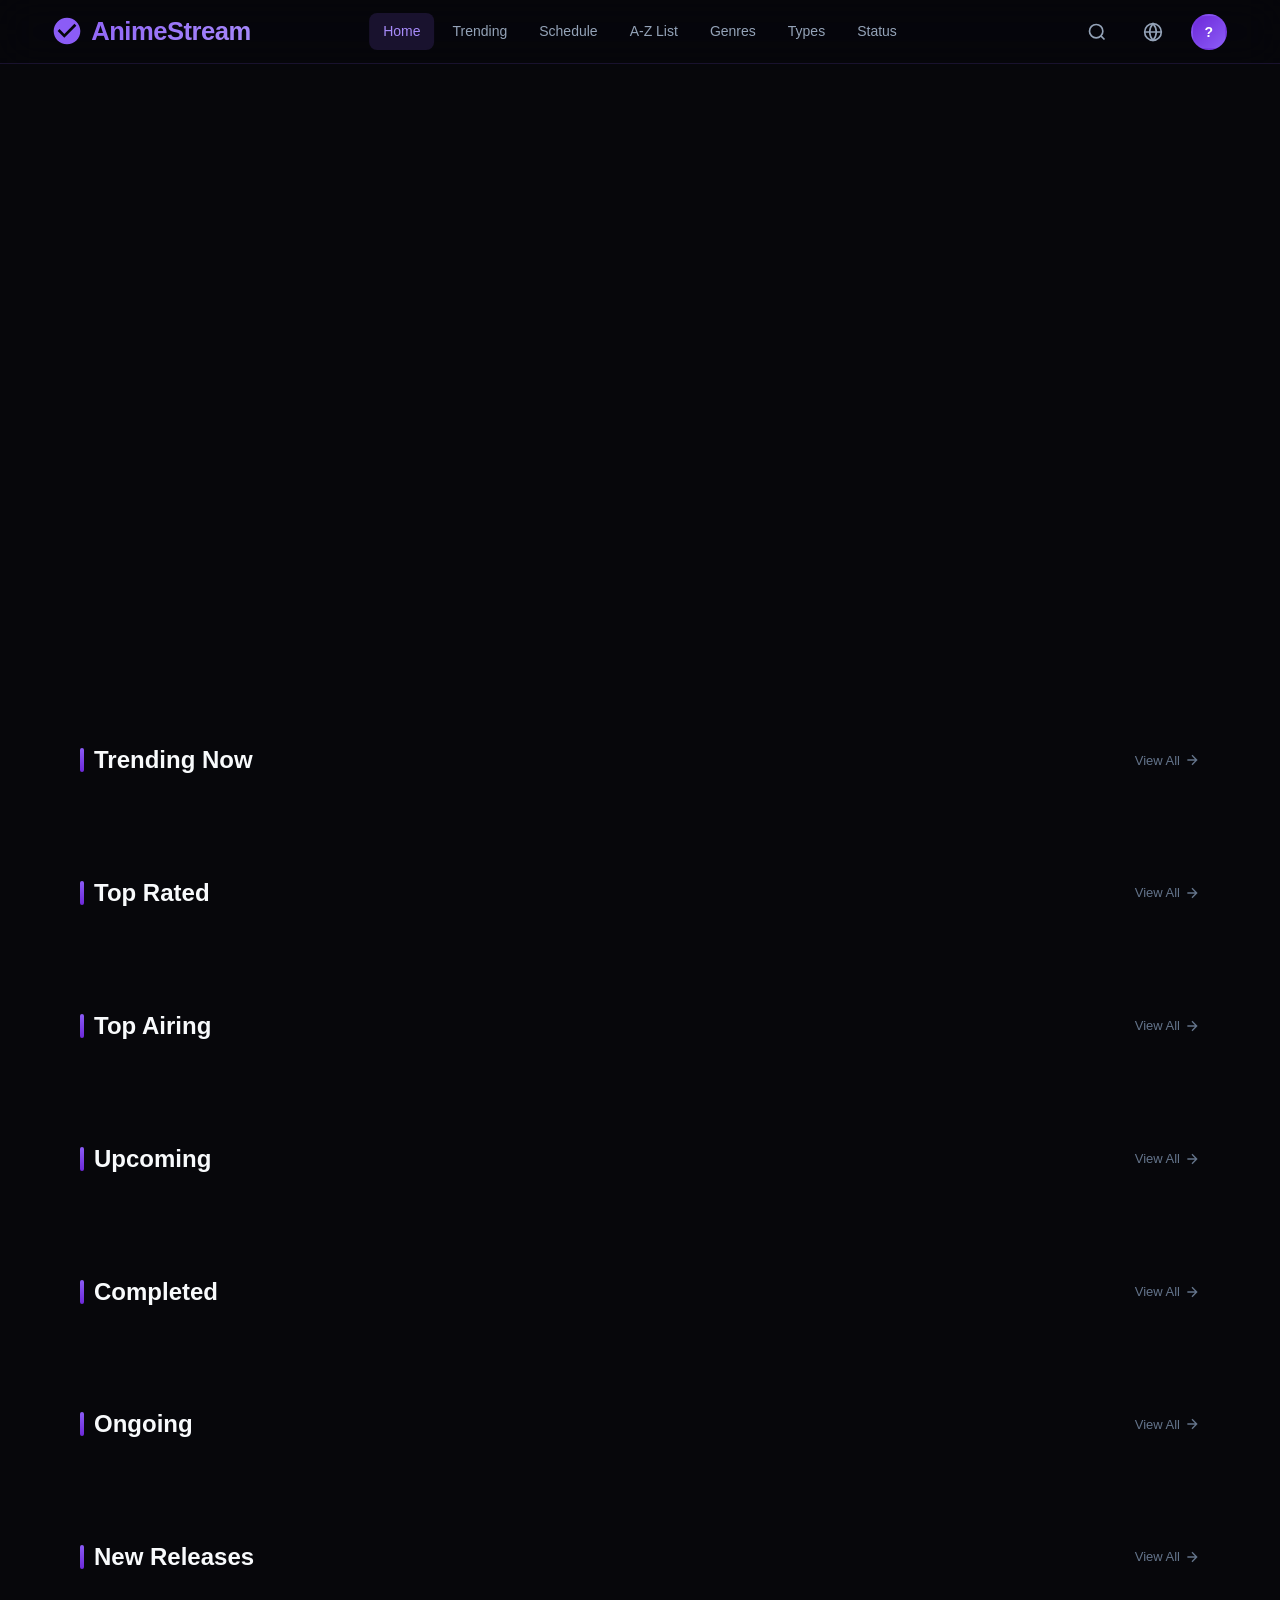
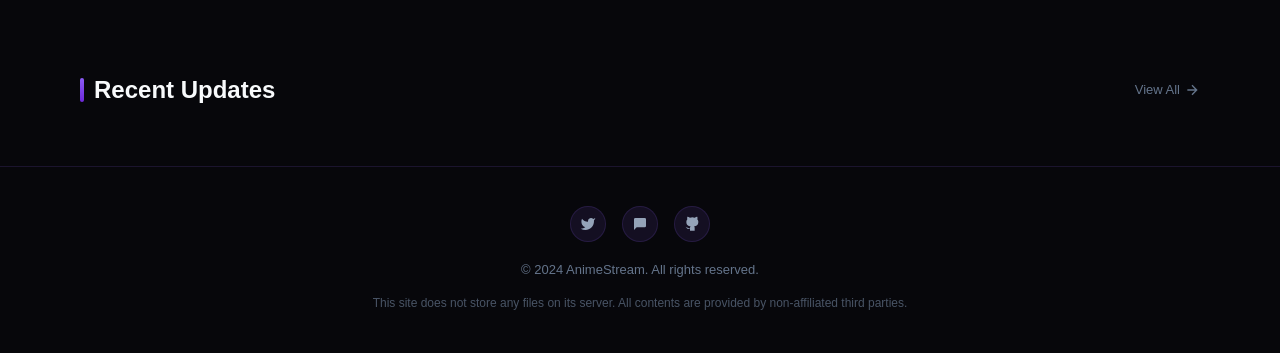
==== commit b91126bf: "Update and rename public/anime.html to anime.html" ====
--- a/anime.html
+++ b/anime.html
@@ -1,220 +1,1834 @@
 <!DOCTYPE html>
 <html lang="en">
 <head>
-  <meta charset="UTF-8">
-  <meta name="viewport" content="width=device-width, initial-scale=1.0">
-  <title>Title - EnmaStream</title>
-  <!-- Global CSS loads here -->
-  <style>
-    .banner-bg {
-      height: 400px;
-      position: relative;
-      background-size: cover;
-      background-position: center;
-      filter: blur(4px) brightness(0.4);
-    }
-    .banner-bg::after {
-      content: '';
-      position: absolute;
-      inset: 0;
-      background: linear-gradient(to top, var(--bg-primary), transparent);
-    }
-    .detail-container {
-      max-width: 1200px;
-      margin: -200px auto 4rem;
-      padding: 0 4%;
-      position: relative;
-      z-index: 10;
-      display: grid;
-      grid-template-columns: 300px 1fr;
-      gap: 3rem;
-    }
-    .poster-block {
-      background: var(--bg-secondary);
-      border-radius: var(--radius-lg);
-      overflow: hidden;
-      border: 1px solid var(--glass-border);
-      box-shadow: 0 10px 30px rgba(0,0,0,0.5);
-    }
-    .poster-block img {
-      width: 100%;
-      height: auto;
-      display: block;
-    }
-    .info-panel h1 {
-      margin-bottom: 1rem;
-      color: #fff;
-    }
-    .meta-metrics {
-      display: flex;
-      flex-wrap: wrap;
-      gap: 1rem;
-      margin-bottom: 2rem;
-    }
-    .genre-tag {
-      background: var(--glass-accent);
-      border: 1px solid var(--accent);
-      padding: 0.3rem 0.8rem;
-      border-radius: var(--radius-sm);
-      font-size: 0.8rem;
-      font-weight: 600;
-    }
-
-    @media(max-width: 900px) {
-      .detail-container {
-        grid-template-columns: 1fr;
-        margin-top: -100px;
-      }
-      .poster-block {
-        max-width: 260px;
-        margin: 0 auto;
-      }
-    }
-  </style>
+<meta charset="UTF-8">
+<meta name="viewport" content="width=device-width, initial-scale=1.0, maximum-scale=1.0, user-scalable=no">
+<meta name="description" content="Watch premium anime online in HD quality. Stream thousands of anime series and movies.">
+<meta property="og:title" content="AnimeStream - Premium Anime Streaming">
+<meta property="og:description" content="Watch premium anime online in HD quality">
+<meta property="og:type" content="website">
+<title>AnimeStream - Premium Anime Streaming</title>
+<style>
+/* ========== CSS RESET & DESIGN TOKENS ========== */
+*,*::before,*::after{margin:0;padding:0;box-sizing:border-box}
+:root{
+  --bg-primary:#07070b;
+  --bg-secondary:#0f0f1a;
+  --bg-card:#16162a;
+  --bg-glass:rgba(22,22,42,0.85);
+  --accent:#8b5cf6;
+  --accent-glow:#a78bfa;
+  --accent-dim:#6d28d9;
+  --text-primary:#f8fafc;
+  --text-secondary:#94a3b8;
+  --text-muted:#64748b;
+  --border:rgba(139,92,246,0.15);
+  --border-glow:rgba(139,92,246,0.4);
+  --success:#22c55e;
+  --error:#ef4444;
+  --warning:#f59e0b;
+  --radius-sm:8px;
+  --radius-md:12px;
+  --radius-lg:16px;
+  --radius-xl:24px;
+  --shadow-sm:0 2px 8px rgba(0,0,0,0.3);
+  --shadow-md:0 8px 24px rgba(0,0,0,0.4);
+  --shadow-lg:0 16px 48px rgba(0,0,0,0.5);
+  --shadow-glow:0 0 30px rgba(139,92,246,0.15);
+  --transition-fast:0.15s ease;
+  --transition-base:0.3s ease;
+  --transition-slow:0.5s ease;
+  --header-height:64px;
+  --sidebar-width:280px;
+}
+html,body{overflow-x:hidden;max-width:100%;min-height:100dvh}
+body{
+  font-family:-apple-system,BlinkMacSystemFont,'Segoe UI',Roboto,'Helvetica Neue',Arial,sans-serif;
+  background:var(--bg-primary);
+  color:var(--text-primary);
+  line-height:1.5;
+  -webkit-font-smoothing:antialiased;
+  -moz-osx-font-smoothing:grayscale;
+}
+a{color:inherit;text-decoration:none}
+button{border:none;background:none;cursor:pointer;font-family:inherit;color:inherit}
+img{max-width:100%;display:block}
+ul{list-style:none}
+input,textarea{font-family:inherit;color:inherit;outline:none}
+
+/* ========== SCROLLBAR ========== */
+::-webkit-scrollbar{width:6px;height:6px}
+::-webkit-scrollbar-track{background:var(--bg-primary)}
+::-webkit-scrollbar-thumb{background:var(--accent-dim);border-radius:3px}
+::-webkit-scrollbar-thumb:hover{background:var(--accent)}
+
+/* ========== SKELETON LOADER ========== */
+@keyframes shimmer{0%{background-position:-200% 0}100%{background-position:200% 0}}
+.skeleton{
+  background:linear-gradient(90deg,var(--bg-card) 25%,rgba(139,92,246,0.1) 50%,var(--bg-card) 75%);
+  background-size:200% 100%;
+  animation:shimmer 1.5s infinite;
+  border-radius:var(--radius-sm);
+}
+
+/* ========== HEADER ========== */
+.header{
+  position:fixed;top:0;left:0;right:0;
+  height:var(--header-height);
+  background:rgba(7,7,11,0.85);
+  backdrop-filter:blur(20px) saturate(180%);
+  -webkit-backdrop-filter:blur(20px) saturate(180%);
+  border-bottom:1px solid var(--border);
+  z-index:1000;
+  display:flex;align-items:center;justify-content:space-between;
+  padding:0 4vw;
+  transition:background var(--transition-base),box-shadow var(--transition-base);
+}
+.header.scrolled{background:rgba(7,7,11,0.95);box-shadow:var(--shadow-md)}
+.header-left,.header-right{display:flex;align-items:center;gap:16px}
+.header-center{position:absolute;left:50%;transform:translateX(-50%)}
+.logo{
+  font-size:clamp(1.2rem,2vw,1.6rem);
+  font-weight:800;
+  background:linear-gradient(135deg,var(--accent),var(--accent-glow));
+  -webkit-background-clip:text;-webkit-text-fill-color:transparent;
+  background-clip:text;
+  letter-spacing:-0.5px;
+  display:flex;align-items:center;gap:8px;
+}
+.logo-icon{width:32px;height:32px;fill:var(--accent)}
+
+/* Menu Toggle */
+.menu-toggle{
+  width:40px;height:40px;
+  display:flex;flex-direction:column;justify-content:center;align-items:center;gap:5px;
+  border-radius:var(--radius-sm);
+  transition:background var(--transition-fast);
+}
+.menu-toggle:hover{background:rgba(139,92,246,0.1)}
+.menu-toggle span{
+  display:block;width:20px;height:2px;
+  background:var(--text-primary);
+  border-radius:1px;
+  transition:transform var(--transition-fast),opacity var(--transition-fast);
+}
+.menu-toggle.active span:nth-child(1){transform:translateY(7px) rotate(45deg)}
+.menu-toggle.active span:nth-child(2){opacity:0}
+.menu-toggle.active span:nth-child(3){transform:translateY(-7px) rotate(-45deg)}
+
+/* Header Actions */
+.header-btn{
+  width:40px;height:40px;
+  display:flex;align-items:center;justify-content:center;
+  border-radius:50%;
+  transition:background var(--transition-fast),transform var(--transition-fast);
+  position:relative;
+}
+.header-btn:hover{background:rgba(139,92,246,0.15);transform:scale(1.05)}
+.header-btn svg{width:20px;height:20px;stroke:var(--text-secondary);fill:none;stroke-width:2}
+.header-btn:hover svg{stroke:var(--accent-glow)}
+
+.profile-btn img,.profile-btn .avatar-placeholder{
+  width:36px;height:36px;border-radius:50%;object-fit:cover;
+  border:2px solid var(--border);
+  transition:border-color var(--transition-fast);
+}
+.profile-btn:hover img,.profile-btn:hover .avatar-placeholder{border-color:var(--accent)}
+.avatar-placeholder{
+  background:linear-gradient(135deg,var(--accent-dim),var(--accent));
+  display:flex;align-items:center;justify-content:center;
+  font-weight:700;font-size:14px;color:#fff;
+}
+
+/* Desktop Nav */
+.desktop-nav{display:none;align-items:center;gap:4px}
+.nav-item{
+  padding:8px 14px;
+  font-size:0.875rem;font-weight:500;color:var(--text-secondary);
+  border-radius:var(--radius-sm);
+  transition:all var(--transition-fast);
+  position:relative;
+  white-space:nowrap;
+}
+.nav-item:hover{color:var(--text-primary);background:rgba(139,92,246,0.1)}
+.nav-item.active{color:var(--accent-glow);background:rgba(139,92,246,0.15)}
+
+/* Mega Menu */
+.mega-menu-trigger{position:relative}
+.mega-menu{
+  position:absolute;top:calc(100% + 8px);left:50%;transform:translateX(-50%) translateY(-10px);
+  background:var(--bg-glass);
+  backdrop-filter:blur(30px);
+  border:1px solid var(--border-glow);
+  border-radius:var(--radius-lg);
+  padding:20px;
+  min-width:320px;max-width:90vw;
+  opacity:0;visibility:hidden;
+  transition:opacity var(--transition-base),visibility var(--transition-base),transform var(--transition-base);
+  box-shadow:var(--shadow-lg),var(--shadow-glow);
+  z-index:1001;
+  pointer-events:none;
+}
+.mega-menu-trigger:hover .mega-menu,
+.mega-menu:hover{
+  opacity:1;visibility:visible;transform:translateX(-50%) translateY(0);
+  pointer-events:auto;
+}
+.mega-menu-title{
+  font-size:0.75rem;font-weight:700;text-transform:uppercase;
+  letter-spacing:1px;color:var(--accent-glow);margin-bottom:12px;
+}
+.mega-menu-grid{
+  display:grid;grid-template-columns:repeat(2,1fr);gap:8px;
+}
+.mega-menu-item{
+  padding:8px 12px;
+  font-size:0.8125rem;color:var(--text-secondary);
+  border-radius:var(--radius-sm);
+  transition:all var(--transition-fast);
+  cursor:pointer;
+}
+.mega-menu-item:hover{
+  background:rgba(139,92,246,0.15);
+  color:var(--text-primary);
+}
+
+/* Language Dropdown */
+.lang-dropdown{
+  position:absolute;top:calc(100% + 8px);right:0;
+  background:var(--bg-glass);
+  backdrop-filter:blur(20px);
+  border:1px solid var(--border);
+  border-radius:var(--radius-md);
+  padding:8px;
+  min-width:140px;
+  opacity:0;visibility:hidden;
+  transform:translateY(-8px);
+  transition:all var(--transition-base);
+  z-index:1001;
+}
+.lang-switcher{position:relative}
+.lang-switcher:hover .lang-dropdown{opacity:1;visibility:visible;transform:translateY(0)}
+.lang-option{
+  padding:8px 12px;
+  font-size:0.8125rem;
+  border-radius:var(--radius-sm);
+  cursor:pointer;
+  transition:background var(--transition-fast);
+  display:flex;align-items:center;gap:8px;
+}
+.lang-option:hover{background:rgba(139,92,246,0.15)}
+.lang-option.active{color:var(--accent-glow);font-weight:600}
+
+/* ========== MOBILE SIDEBAR ========== */
+.sidebar-overlay{
+  position:fixed;inset:0;
+  background:rgba(0,0,0,0.6);
+  backdrop-filter:blur(4px);
+  z-index:999;
+  opacity:0;visibility:hidden;
+  transition:opacity var(--transition-base),visibility var(--transition-base);
+}
+.sidebar-overlay.active{opacity:1;visibility:visible}
+.sidebar{
+  position:fixed;top:0;left:0;bottom:0;
+  width:var(--sidebar-width);max-width:85vw;
+  background:var(--bg-secondary);
+  border-right:1px solid var(--border);
+  z-index:1000;
+  transform:translateX(-100%);
+  transition:transform var(--transition-slow) cubic-bezier(0.4,0,0.2,1);
+  overflow-y:auto;
+  display:flex;flex-direction:column;
+}
+.sidebar.active{transform:translateX(0)}
+.sidebar-header{
+  padding:20px;
+  border-bottom:1px solid var(--border);
+  display:flex;align-items:center;justify-content:space-between;
+}
+.sidebar-nav{flex:1;padding:16px 0}
+.sidebar-item{
+  display:flex;align-items:center;gap:14px;
+  padding:12px 20px;
+  font-size:0.9375rem;color:var(--text-secondary);
+  transition:all var(--transition-fast);
+  cursor:pointer;
+}
+.sidebar-item:hover,.sidebar-item.active{
+  background:rgba(139,92,246,0.1);
+  color:var(--text-primary);
+}
+.sidebar-item svg{width:20px;height:20px;stroke:currentColor;fill:none;stroke-width:2;flex-shrink:0}
+.sidebar-divider{
+  height:1px;background:var(--border);margin:12px 20px;
+}
+.sidebar-footer{
+  padding:20px;
+  border-top:1px solid var(--border);
+  font-size:0.75rem;color:var(--text-muted);
+}
+
+/* ========== AUTH MODAL ========== */
+.auth-overlay{
+  position:fixed;inset:0;
+  background:rgba(0,0,0,0.7);
+  backdrop-filter:blur(20px);
+  z-index:9999;
+  display:flex;align-items:center;justify-content:center;
+  padding:20px;
+  opacity:0;visibility:hidden;
+  transition:opacity var(--transition-base),visibility var(--transition-base);
+}
+.auth-overlay.active{opacity:1;visibility:visible}
+.auth-modal{
+  background:linear-gradient(145deg,rgba(22,22,42,0.95),rgba(15,15,26,0.98));
+  border:1px solid var(--border-glow);
+  border-radius:var(--radius-xl);
+  width:100%;max-width:460px;
+  max-height:90vh;overflow-y:auto;
+  padding:36px 32px;
+  position:relative;
+  transform:scale(0.92) translateY(20px);
+  transition:transform var(--transition-slow) cubic-bezier(0.34,1.56,0.64,1);
+  box-shadow:var(--shadow-lg),0 0 60px rgba(139,92,246,0.1);
+}
+.auth-overlay.active .auth-modal{transform:scale(1) translateY(0)}
+.auth-close{
+  position:absolute;top:16px;right:16px;
+  width:36px;height:36px;
+  display:flex;align-items:center;justify-content:center;
+  border-radius:50%;
+  transition:background var(--transition-fast);
+}
+.auth-close:hover{background:rgba(255,255,255,0.1)}
+.auth-close svg{width:20px;height:20px;stroke:var(--text-muted);stroke-width:2}
+.auth-logo{
+  text-align:center;margin-bottom:28px;
+  font-size:1.5rem;font-weight:800;
+  background:linear-gradient(135deg,var(--accent),var(--accent-glow));
+  -webkit-background-clip:text;-webkit-text-fill-color:transparent;
+}
+.auth-tabs{
+  display:flex;gap:8px;margin-bottom:28px;
+  background:rgba(139,92,246,0.1);
+  border-radius:var(--radius-md);
+  padding:4px;
+}
+.auth-tab{
+  flex:1;padding:10px;
+  font-size:0.875rem;font-weight:600;
+  text-align:center;
+  border-radius:var(--radius-sm);
+  color:var(--text-secondary);
+  transition:all var(--transition-fast);
+}
+.auth-tab.active{
+  background:var(--accent);
+  color:#fff;
+  box-shadow:0 4px 12px rgba(139,92,246,0.3);
+}
+.auth-form{display:none}
+.auth-form.active{display:block;animation:fadeIn 0.3s ease}
+@keyframes fadeIn{from{opacity:0;transform:translateY(10px)}to{opacity:1;transform:translateY(0)}}
+.form-group{margin-bottom:18px}
+.form-label{
+  display:block;font-size:0.8125rem;font-weight:500;
+  color:var(--text-secondary);margin-bottom:6px;
+}
+.form-input{
+  width:100%;padding:12px 16px;
+  background:rgba(139,92,246,0.05);
+  border:1px solid var(--border);
+  border-radius:var(--radius-md);
+  font-size:0.9375rem;color:var(--text-primary);
+  transition:border-color var(--transition-fast),box-shadow var(--transition-fast);
+}
+.form-input:focus{
+  border-color:var(--accent-glow);
+  box-shadow:0 0 0 3px rgba(139,92,246,0.15);
+}
+.form-input::placeholder{color:var(--text-muted)}
+.form-checkbox{
+  display:flex;align-items:center;gap:8px;
+  font-size:0.8125rem;color:var(--text-secondary);
+  cursor:pointer;
+}
+.form-checkbox input{
+  width:16px;height:16px;
+  accent-color:var(--accent);
+  cursor:pointer;
+}
+.auth-btn{
+  width:100%;padding:14px;
+  background:linear-gradient(135deg,var(--accent),var(--accent-dim));
+  color:#fff;font-size:0.9375rem;font-weight:600;
+  border-radius:var(--radius-md);
+  transition:transform var(--transition-fast),box-shadow var(--transition-fast);
+  margin-top:8px;
+}
+.auth-btn:hover{transform:translateY(-2px);box-shadow:0 8px 24px rgba(139,92,246,0.3)}
+.auth-btn:active{transform:translateY(0)}
+.auth-btn:disabled{opacity:0.6;cursor:not-allowed;transform:none}
+.auth-footer{
+  text-align:center;margin-top:20px;
+  font-size:0.8125rem;color:var(--text-muted);
+}
+.auth-footer a{color:var(--accent-glow);font-weight:500}
+.auth-footer a:hover{text-decoration:underline}
+.auth-error{
+  background:rgba(239,68,68,0.1);
+  border:1px solid rgba(239,68,68,0.3);
+  color:var(--error);
+  padding:10px 14px;
+  border-radius:var(--radius-md);
+  font-size:0.8125rem;margin-bottom:16px;
+  display:none;
+}
+.auth-error.active{display:block}
+
+/* ========== SEARCH OVERLAY ========== */
+.search-overlay{
+  position:fixed;inset:0;
+  background:rgba(7,7,11,0.97);
+  backdrop-filter:blur(40px);
+  z-index:9998;
+  display:flex;flex-direction:column;
+  opacity:0;visibility:hidden;
+  transition:opacity var(--transition-slow),visibility var(--transition-slow);
+}
+.search-overlay.active{opacity:1;visibility:visible}
+.search-header{
+  padding:20px 4vw;
+  display:flex;align-items:center;gap:16px;
+  border-bottom:1px solid var(--border);
+}
+.search-input-wrap{
+  flex:1;display:flex;align-items:center;gap:12px;
+  background:rgba(139,92,246,0.05);
+  border:1px solid var(--border);
+  border-radius:var(--radius-lg);
+  padding:12px 20px;
+  transition:border-color var(--transition-fast),box-shadow var(--transition-fast);
+}
+.search-input-wrap:focus-within{
+  border-color:var(--accent-glow);
+  box-shadow:0 0 0 3px rgba(139,92,246,0.15);
+}
+.search-input-wrap svg{width:20px;height:20px;stroke:var(--text-muted);fill:none;stroke-width:2;flex-shrink:0}
+.search-input{
+  flex:1;background:transparent;border:none;
+  font-size:1.125rem;color:var(--text-primary);
+}
+.search-input::placeholder{color:var(--text-muted)}
+.search-close{
+  width:44px;height:44px;
+  display:flex;align-items:center;justify-content:center;
+  border-radius:50%;
+  transition:background var(--transition-fast);
+  flex-shrink:0;
+}
+.search-close:hover{background:rgba(139,92,246,0.15)}
+.search-close svg{width:24px;height:24px;stroke:var(--text-secondary);stroke-width:2}
+.search-filters{
+  padding:16px 4vw;
+  display:flex;gap:12px;flex-wrap:wrap;
+  border-bottom:1px solid var(--border);
+}
+.search-filter{
+  padding:8px 16px;
+  background:rgba(139,92,246,0.08);
+  border:1px solid var(--border);
+  border-radius:var(--radius-md);
+  font-size:0.8125rem;color:var(--text-secondary);
+  cursor:pointer;
+  transition:all var(--transition-fast);
+  appearance:none;
+}
+.search-filter:focus{border-color:var(--accent-glow)}
+.search-filter option{background:var(--bg-card);color:var(--text-primary)}
+.search-results{
+  flex:1;overflow-y:auto;
+  padding:24px 4vw;
+}
+.search-suggestions{
+  padding:16px 4vw;
+}
+.suggestion-title{
+  font-size:0.75rem;font-weight:700;text-transform:uppercase;
+  letter-spacing:1px;color:var(--text-muted);margin-bottom:12px;
+}
+.suggestion-grid{
+  display:grid;
+  grid-template-columns:repeat(auto-fill,minmax(160px,1fr));
+  gap:16px;
+}
+
+/* ========== HERO SLIDER ========== */
+.hero{
+  position:relative;
+  width:100%;
+  height:clamp(400px,60vw,85vh);
+  min-height:400px;
+  overflow:hidden;
+  margin-top:var(--header-height);
+}
+.hero-slide{
+  position:absolute;inset:0;
+  opacity:0;
+  visibility:hidden;
+  transition:opacity 0.8s ease,visibility 0.8s ease;
+}
+.hero-slide.active{opacity:1;visibility:visible}
+.hero-bg{
+  position:absolute;inset:0;
+  background-size:cover;
+  background-position:center top;
+}
+.hero-bg::after{
+  content:'';position:absolute;inset:0;
+  background:linear-gradient(to top,var(--bg-primary) 0%,rgba(7,7,11,0.7) 40%,rgba(7,7,11,0.3) 100%);
+}
+.hero-content{
+  position:absolute;bottom:0;left:0;right:0;
+  padding:clamp(24px,5vw,80px) clamp(16px,4vw,80px);
+  z-index:2;
+  max-width:900px;
+}
+.hero-badge{
+  display:inline-flex;align-items:center;gap:6px;
+  padding:6px 14px;
+  background:rgba(139,92,246,0.2);
+  border:1px solid var(--border-glow);
+  border-radius:100px;
+  font-size:0.75rem;font-weight:700;
+  color:var(--accent-glow);text-transform:uppercase;
+  letter-spacing:1px;margin-bottom:16px;
+}
+.hero-title{
+  font-size:clamp(1.75rem,4vw,3.5rem);
+  font-weight:800;
+  line-height:1.1;
+  margin-bottom:16px;
+  text-shadow:0 2px 20px rgba(0,0,0,0.5);
+}
+.hero-meta{
+  display:flex;align-items:center;gap:16px;flex-wrap:wrap;
+  margin-bottom:16px;
+  font-size:0.875rem;color:var(--text-secondary);
+}
+.hero-meta span{display:flex;align-items:center;gap:4px}
+.hero-meta .score{color:#fbbf24;font-weight:700}
+.hero-genres{display:flex;gap:8px;flex-wrap:wrap;margin-bottom:20px}
+.hero-genre{
+  padding:4px 12px;
+  background:rgba(139,92,246,0.15);
+  border:1px solid var(--border);
+  border-radius:100px;
+  font-size:0.75rem;color:var(--text-secondary);
+}
+.hero-synopsis{
+  font-size:clamp(0.875rem,1.2vw,1rem);
+  color:var(--text-secondary);
+  line-height:1.6;
+  margin-bottom:24px;
+  display:-webkit-box;-webkit-line-clamp:3;-webkit-box-orient:vertical;
+  overflow:hidden;
+  max-width:600px;
+}
+.hero-actions{display:flex;gap:12px;flex-wrap:wrap}
+.hero-btn{
+  display:flex;align-items:center;gap:8px;
+  padding:12px 28px;
+  border-radius:var(--radius-md);
+  font-size:0.9375rem;font-weight:600;
+  transition:all var(--transition-fast);
+}
+.hero-btn-primary{
+  background:var(--accent);
+  color:#fff;
+}
+.hero-btn-primary:hover{background:var(--accent-dim);transform:translateY(-2px);box-shadow:0 8px24px rgba(139,92,246,0.3)}
+.hero-btn-secondary{
+  background:rgba(255,255,255,0.1);
+  color:var(--text-primary);
+  border:1px solid rgba(255,255,255,0.2);
+}
+.hero-btn-secondary:hover{background:rgba(255,255,255,0.2)}
+.hero-btn svg{width:20px;height:20px}
+
+/* Hero Navigation */
+.hero-nav{
+  position:absolute;
+  top:50%;transform:translateY(-50%);
+  width:48px;height:48px;
+  display:flex;align-items:center;justify-content:center;
+  background:rgba(0,0,0,0.4);
+  backdrop-filter:blur(10px);
+  border:1px solid rgba(255,255,255,0.1);
+  border-radius:50%;
+  z-index:10;
+  cursor:pointer;
+  transition:all var(--transition-fast);
+  opacity:0;
+}
+.hero:hover .hero-nav{opacity:1}
+.hero-nav:hover{background:rgba(139,92,246,0.3);border-color:var(--accent-glow)}
+.hero-nav svg{width:20px;height:20px;stroke:#fff;fill:none;stroke-width:2}
+.hero-prev{left:20px}
+.hero-next{right:20px}
+.hero-dots{
+  position:absolute;bottom:24px;left:50%;transform:translateX(-50%);
+  display:flex;gap:8px;z-index:10;
+}
+.hero-dot{
+  width:8px;height:8px;
+  border-radius:50%;
+  background:rgba(255,255,255,0.3);
+  cursor:pointer;
+  transition:all var(--transition-fast);
+}
+.hero-dot.active{background:var(--accent);width:24px;border-radius:4px}
+.hero-dot:hover{background:rgba(255,255,255,0.6)}
+
+/* ========== SECTIONS & WIDGETS ========== */
+.section{
+  padding:clamp(24px,3vw,48px) clamp(16px,4vw,80px);
+}
+.section-header{
+  display:flex;align-items:center;justify-content:space-between;
+  margin-bottom:20px;
+}
+.section-title{
+  font-size:clamp(1.125rem,2vw,1.5rem);
+  font-weight:700;
+  display:flex;align-items:center;gap:10px;
+}
+.section-title::before{
+  content:'';width:4px;height:24px;
+  background:linear-gradient(to bottom,var(--accent),var(--accent-dim));
+  border-radius:2px;
+}
+.section-link{
+  font-size:0.8125rem;color:var(--text-muted);
+  display:flex;align-items:center;gap:4px;
+  transition:color var(--transition-fast);
+}
+.section-link:hover{color:var(--accent-glow)}
+.section-link svg{width:16px;height:16px;stroke:currentColor;fill:none;stroke-width:2}
+
+/* ========== ANIME SLIDER ========== */
+.slider-container{position:relative}
+.slider-track-wrap{overflow:hidden;margin:0 -8px}
+.slider-track{
+  display:flex;gap:16px;
+  padding:8px;
+  overflow-x:auto;
+  scroll-behavior:smooth;
+  scrollbar-width:none;
+  -ms-overflow-style:none;
+  scroll-snap-type:x mandatory;
+}
+.slider-track::-webkit-scrollbar{display:none}
+.slider-arrow{
+  position:absolute;top:50%;transform:translateY(-50%);
+  width:44px;height:44px;
+  display:flex;align-items:center;justify-content:center;
+  background:rgba(7,7,11,0.8);
+  backdrop-filter:blur(10px);
+  border:1px solid var(--border);
+  border-radius:50%;
+  z-index:5;
+  cursor:pointer;
+  opacity:0;
+  transition:all var(--transition-fast);
+}
+.slider-container:hover .slider-arrow{opacity:1}
+.slider-arrow:hover{background:var(--accent);border-color:var(--accent-glow)}
+.slider-arrow svg{width:20px;height:20px;stroke:#fff;fill:none;stroke-width:2}
+.slider-prev{left:-12px}
+.slider-next{right:-12px}
+
+/* ========== ANIME CARD ========== */
+.anime-card{
+  flex:0 0 auto;
+  width:clamp(140px,18vw,200px);
+  scroll-snap-align:start;
+  cursor:pointer;
+  transition:transform var(--transition-base);
+}
+.anime-card:hover{transform:translateY(-8px)}
+.anime-card-poster{
+  position:relative;
+  aspect-ratio:2/3;
+  border-radius:var(--radius-md);
+  overflow:hidden;
+  background:var(--bg-card);
+  margin-bottom:10px;
+}
+.anime-card-poster img{
+  width:100%;height:100%;object-fit:cover;
+  transition:transform var(--transition-slow);
+}
+.anime-card:hover .anime-card-poster img{transform:scale(1.08)}
+.anime-card-overlay{
+  position:absolute;inset:0;
+  background:linear-gradient(to top,rgba(0,0,0,0.8) 0%,transparent 50%);
+  opacity:0;
+  transition:opacity var(--transition-base);
+  display:flex;align-items:flex-end;
+  padding:12px;
+}
+.anime-card:hover .anime-card-overlay{opacity:1}
+.anime-card-badges{
+  position:absolute;top:8px;left:8px;right:8px;
+  display:flex;gap:6px;flex-wrap:wrap;justify-content:flex-start;
+}
+.anime-card-badge{
+  padding:3px 8px;
+  border-radius:4px;
+  font-size:0.6875rem;font-weight:700;
+  text-transform:uppercase;letter-spacing:0.5px;
+}
+.badge-hd{background:rgba(34,197,94,0.9);color:#fff}
+.badge-sub{background:rgba(139,92,246,0.9);color:#fff}
+.badge-dub{background:rgba(245,158,11,0.9);color:#fff}
+.badge-eps{background:rgba(15,23,42,0.85);color:#fff;border:1px solid rgba(255,255,255,0.2)}
+.badge-score{background:rgba(251,191,36,0.9);color:#000}
+.anime-card-title{
+  font-size:0.8125rem;font-weight:600;
+  line-height:1.4;
+  display:-webkit-box;-webkit-line-clamp:2;-webkit-box-orient:vertical;
+  overflow:hidden;
+  color:var(--text-primary);
+}
+.anime-card-meta{
+  font-size:0.75rem;color:var(--text-muted);
+  margin-top:4px;
+  display:flex;align-items:center;gap:6px;
+}
+
+/* ========== FOOTER ========== */
+.footer{
+  padding:clamp(24px,3vw,48px) clamp(16px,4vw,80px);
+  border-top:1px solid var(--border);
+  text-align:center;
+}
+.footer-text{
+  font-size:0.8125rem;color:var(--text-muted);
+  line-height:1.8;
+  max-width:600px;margin:0 auto;
+}
+.footer-disclaimer{
+  margin-top:12px;
+  font-size:0.75rem;
+  opacity:0.7;
+}
+.footer-social{
+  display:flex;justify-content:center;gap:16px;
+  margin-bottom:16px;
+}
+.footer-social a{
+  width:36px;height:36px;
+  display:flex;align-items:center;justify-content:center;
+  border-radius:50%;
+  background:rgba(139,92,246,0.1);
+  border:1px solid var(--border);
+  transition:all var(--transition-fast);
+}
+.footer-social a:hover{background:var(--accent);border-color:var(--accent-glow);transform:translateY(-2px)}
+.footer-social svg{width:16px;height:16px;fill:var(--text-secondary)}
+.footer-social a:hover svg{fill:#fff}
+
+/* ========== TOAST ========== */
+.toast-container{
+  position:fixed;bottom:24px;right:24px;
+  z-index:10000;
+  display:flex;flex-direction:column;gap:8px;
+}
+.toast{
+  padding:12px 20px;
+  background:var(--bg-glass);
+  backdrop-filter:blur(20px);
+  border:1px solid var(--border);
+  border-radius:var(--radius-md);
+  font-size:0.875rem;
+  display:flex;align-items:center;gap:10px;
+  transform:translateX(120%);
+  transition:transform var(--transition-base);
+  box-shadow:var(--shadow-md);
+  max-width:320px;
+}
+.toast.show{transform:translateX(0)}
+.toast-success{border-color:rgba(34,197,94,0.3);color:var(--success)}
+.toast-error{border-color:rgba(239,68,68,0.3);color:var(--error)}
+
+/* ========== RESPONSIVE ========== */
+@media(min-width:768px){
+  .desktop-nav{display:flex}
+  .menu-toggle{display:none}
+  .hero{height:clamp(450px,55vw,80vh)}
+  .slider-prev{left:-20px}
+  .slider-next{right:-20px}
+}
+@media(min-width:1024px){
+  .hero{height:clamp(500px,50vw,75vh)}
+  .section{padding-left:80px;padding-right:80px}
+  .search-results{padding-left:80px;padding-right:80px}
+  .search-suggestions{padding-left:80px;padding-right:80px}
+  .search-header{padding-left:80px;padding-right:80px}
+  .search-filters{padding-left:80px;padding-right:80px}
+}
+@media(min-width:1440px){
+  .anime-card{width:200px}
+}
+@media(max-width:767px){
+  .header{padding:0 16px}
+  .hero-content{padding:24px 16px}
+  .hero-actions{flex-direction:column}
+  .hero-btn{width:100%;justify-content:center}
+  .hero-nav{display:none}
+  .hero-dots{bottom:16px}
+  .mega-menu{display:none}
+  .slider-arrow{display:none}
+  .auth-modal{padding:28px 20px}
+}
+@media(max-width:480px){
+  .anime-card{width:140px}
+  .suggestion-grid{grid-template-columns:repeat(2,1fr)}
+  .search-filters{gap:8px}
+  .search-filter{padding:6px 10px;font-size:0.75rem}
+}
+@media(orientation:landscape) and (max-height:500px){
+  .hero{height:100vh;min-height:300px}
+  .hero-synopsis{display:none}
+}
+
+/* ========== ANIMATIONS ========== */
+@keyframes fadeInUp{
+  from{opacity:0;transform:translateY(20px)}
+  to{opacity:1;transform:translateY(0)}
+}
+@keyframes pulse{
+  0%,100%{opacity:1}50%{opacity:0.5}
+}
+.animate-fadeInUp{animation:fadeInUp 0.6s ease forwards}
+</style>
+<base target="_blank">
 </head>
 <body>
 
-  <header>
-    <a href="index.html" class="logo-area">
-      <svg width="32" height="32" viewBox="0 0 32 32" fill="none" xmlns="http://www.w3.org/2000/svg">
-        <circle cx="16" cy="16" r="14" fill="#8B5CF6" fill-opacity="0.2" stroke="#8B5CF6" stroke-width="2"/>
-        <path d="M11 9L23 16L11 23V9Z" fill="#8B5CF6"/>
-      </svg>
-      Enma<span>Stream</span>
+<!-- ========== HEADER ========== -->
+<header class="header" id="header">
+  <div class="header-left">
+    <button class="menu-toggle" id="menuToggle" aria-label="Menu">
+      <span></span><span></span><span></span>
+    </button>
+    <a href="index.html" class="logo">
+      <svg class="logo-icon" viewBox="0 0 24 24"><path d="M12 2C6.48 2 2 6.48 2 12s4.48 10 10 10 10-4.48 10-10S17.52 2 12 2zm-2 15l-5-5 1.41-1.41L10 14.17l7.59-7.59L19 8l-9 9z"/></svg>
+      AnimeStream
     </a>
-    <nav class="nav-menu">
-      <a href="index.html" class="nav-item">Home</a>
-      <a href="schedule.html" class="nav-item">Schedule</a>
-      <a href="az-list.html" class="nav-item">A-Z List</a>
-    </nav>
-  </header>
-
-  <main style="padding-top:70px;">
-    <div class="banner-bg" id="detail-banner"></div>
-    
-    <div class="detail-container">
-      <div class="poster-block">
-        <img id="detail-poster" src="" alt="Poster">
-        <div style="padding:1.5rem; display:flex; flex-direction:column; gap:1rem;">
-          <button class="btn-premium" style="width:100%; text-align:center; justify-content:center;" id="watch-btn">Watch Now</button>
-          <button class="btn-secondary" style="width:100%; text-align:center; justify-content:center;" id="favorite-btn">❤ Save Favorite</button>
-        </div>
+  </div>
+  <nav class="header-center desktop-nav" id="desktopNav">
+    <a href="index.html" class="nav-item active" data-i18n="nav.home">Home</a>
+    <a href="search.html?filter=trending" class="nav-item" data-i18n="nav.trending">Trending</a>
+    <a href="schedule.html" class="nav-item" data-i18n="nav.schedule">Schedule</a>
+    <a href="az-list.html" class="nav-item" data-i18n="nav.az">A-Z List</a>
+    <div class="nav-item mega-menu-trigger" data-i18n="nav.genres">Genres
+      <div class="mega-menu" id="genresMenu">
+        <div class="mega-menu-title" data-i18n="menu.genres">Anime Genres</div>
+        <div class="mega-menu-grid" id="genresGrid"></div>
       </div>
-      
-      <div class="info-panel">
-        <h1 id="detail-title">Loading Show Title...</h1>
-        <div class="meta-metrics" id="detail-meta">
-          <!-- Dyn details metadata -->
-        </div>
-        <div style="display:flex; gap:0.5rem; margin-bottom:2rem;" id="genre-container">
-          <!-- Tags -->
-        </div>
-        <h2>Synopsis</h2>
-        <p style="margin:1rem 0 2rem; font-size:1.05rem;" id="detail-synopsis">...</p>
-
-        <h2>Characters & Voice Actors</h2>
-        <div class="anime-grid" style="padding:1rem 0; grid-template-columns: repeat(auto-fill, minmax(130px, 1fr));" id="character-container">
-          <!-- Dyn cast -->
+    </div>
+    <div class="nav-item mega-menu-trigger" data-i18n="nav.types">Types
+      <div class="mega-menu">
+        <div class="mega-menu-title" data-i18n="menu.types">Content Types</div>
+        <div class="mega-menu-grid">
+          <a href="search.html?type=tv" class="mega-menu-item">TV Series</a>
+          <a href="search.html?type=movie" class="mega-menu-item">Movie</a>
+          <a href="search.html?type=ova" class="mega-menu-item">OVA</a>
+          <a href="search.html?type=ona" class="mega-menu-item">ONA</a>
+          <a href="search.html?type=special" class="mega-menu-item">Special</a>
+          <a href="search.html?type=music" class="mega-menu-item">Music</a>
         </div>
       </div>
     </div>
-  </main>
-
-  <footer>
-    <div>&copy; 2024 EnmaStream. Premium Cinematic Engine.</div>
-    <div class="disclaimer">This site does not store any files on its server. All contents are provided by non-affiliated third parties.</div>
-  </footer>
-
-  <script>
-    const urlParams = new URLSearchParams(window.location.search);
-    const malId = urlParams.get("id");
-
-    async function loadShowDetails() {
-      if (!malId) {
-        window.location.href = "index.html";
-        return;
+    <div class="nav-item mega-menu-trigger" data-i18n="nav.status">Status
+      <div class="mega-menu">
+        <div class="mega-menu-title" data-i18n="menu.status">Airing Status</div>
+        <div class="mega-menu-grid">
+          <a href="search.html?status=airing" class="mega-menu-item">Airing</a>
+          <a href="search.html?status=complete" class="mega-menu-item">Completed</a>
+          <a href="search.html?status=upcoming" class="mega-menu-item">Upcoming</a>
+        </div>
+      </div>
+    </div>
+  </nav>
+  <div class="header-right">
+    <button class="header-btn" id="searchBtn" aria-label="Search">
+      <svg viewBox="0 0 24 24"><circle cx="11" cy="11" r="8"/><path d="m21 21-4.35-4.35"/></svg>
+    </button>
+    <div class="lang-switcher">
+      <button class="header-btn" id="langBtn" aria-label="Language">
+        <svg viewBox="0 0 24 24"><circle cx="12" cy="12" r="10"/><path d="M2 12h20M12 2a15.3 15.3 0 0 1 4 10 15.3 15.3 0 0 1-4 10 15.3 15.3 0 0 1-4-10 15.3 15.3 0 0 1 4-10z"/></svg>
+      </button>
+      <div class="lang-dropdown" id="langDropdown">
+        <div class="lang-option active" data-lang="en">🇺🇸 English</div>
+        <div class="lang-option" data-lang="jp">🇯🇵 日本語</div>
+        <div class="lang-option" data-lang="bn">🇧🇩 বাংলা</div>
+      </div>
+    </div>
+    <button class="header-btn profile-btn" id="profileBtn" aria-label="Profile">
+      <div class="avatar-placeholder" id="headerAvatar">?</div>
+    </button>
+  </div>
+</header>
+
+<!-- ========== MOBILE SIDEBAR ========== -->
+<div class="sidebar-overlay" id="sidebarOverlay"></div>
+<aside class="sidebar" id="sidebar">
+  <div class="sidebar-header">
+    <a href="index.html" class="logo">
+      <svg class="logo-icon" viewBox="0 0 24 24"><path d="M12 2C6.48 2 2 6.48 2 12s4.48 10 10 10 10-4.48 10-10S17.52 2 12 2zm-2 15l-5-5 1.41-1.41L10 14.17l7.59-7.59L19 8l-9 9z"/></svg>
+      AnimeStream
+    </a>
+    <button class="auth-close" id="sidebarClose">
+      <svg viewBox="0 0 24 24"><path d="M18 6L6 18M6 6l12 12"/></svg>
+    </button>
+  </div>
+  <nav class="sidebar-nav">
+    <a href="index.html" class="sidebar-item active">
+      <svg viewBox="0 0 24 24"><path d="M3 9l9-7 9 7v11a2 2 0 0 1-2 2H5a2 2 0 0 1-2-2z"/><polyline points="9 22 9 12 15 12 15 22"/></svg>
+      <span data-i18n="nav.home">Home</span>
+    </a>
+    <a href="search.html?filter=trending" class="sidebar-item">
+      <svg viewBox="0 0 24 24"><polyline points="23 6 13.5 15.5 8.5 10.5 1 18"/><polyline points="17 6 23 6 23 12"/></svg>
+      <span data-i18n="nav.trending">Trending</span>
+    </a>
+    <a href="schedule.html" class="sidebar-item">
+      <svg viewBox="0 0 24 24"><rect x="3" y="4" width="18" height="18" rx="2" ry="2"/><line x1="16" y1="2" x2="16" y2="6"/><line x1="8" y1="2" x2="8" y2="6"/><line x1="3" y1="10" x2="21" y2="10"/></svg>
+      <span data-i18n="nav.schedule">Schedule</span>
+    </a>
+    <a href="az-list.html" class="sidebar-item">
+      <svg viewBox="0 0 24 24"><path d="M4 19.5A2.5 2.5 0 0 1 6.5 17H20"/><path d="M6.5 2H20v20H6.5A2.5 2.5 0 0 1 4 19.5v-15A2.5 2.5 0 0 1 6.5 2z"/></svg>
+      <span data-i18n="nav.az">A-Z List</span>
+    </a>
+    <div class="sidebar-divider"></div>
+    <a href="search.html?type=tv" class="sidebar-item">
+      <svg viewBox="0 0 24 24"><rect x="2" y="7" width="20" height="15" rx="2" ry="2"/><polyline points="17 2 12 7 7 2"/></svg>
+      <span data-i18n="nav.tv">TV Series</span>
+    </a>
+    <a href="search.html?type=movie" class="sidebar-item">
+      <svg viewBox="0 0 24 24"><circle cx="12" cy="12" r="10"/><polygon points="10 8 16 12 10 16 10 8"/></svg>
+      <span data-i18n="nav.movies">Movies</span>
+    </a>
+    <a href="search.html?status=airing" class="sidebar-item">
+      <svg viewBox="0 0 24 24"><path d="M1 12s4-8 11-8 11 8 11 8-4 8-11 8-11-8-11-8z"/><circle cx="12" cy="12" r="3"/></svg>
+      <span data-i18n="nav.ongoing">Ongoing</span>
+    </a>
+    <div class="sidebar-divider"></div>
+    <a href="profile.html" class="sidebar-item" id="sidebarProfile">
+      <svg viewBox="0 0 24 24"><path d="M20 21v-2a4 4 0 0 0-4-4H8a4 4 0 0 0-4 4v2"/><circle cx="12" cy="7" r="4"/></svg>
+      <span data-i18n="nav.profile">Profile</span>
+    </a>
+  </nav>
+  <div class="sidebar-footer">
+    <p data-i18n="footer.disclaimer">This site does not store any files on its server. All contents are provided by non-affiliated third parties.</p>
+  </div>
+</aside>
+
+<!-- ========== AUTH MODAL ========== -->
+<div class="auth-overlay" id="authOverlay">
+  <div class="auth-modal">
+    <button class="auth-close" id="authClose">
+      <svg viewBox="0 0 24 24"><path d="M18 6L6 18M6 6l12 12"/></svg>
+    </button>
+    <div class="auth-logo">AnimeStream</div>
+    <div class="auth-tabs">
+      <button class="auth-tab active" data-tab="login" data-i18n="auth.login">Login</button>
+      <button class="auth-tab" data-tab="signup" data-i18n="auth.signup">Sign Up</button>
+    </div>
+    <div class="auth-error" id="authError"></div>
+    <form class="auth-form active" id="loginForm">
+      <div class="form-group">
+        <label class="form-label" data-i18n="auth.email">Email or Username</label>
+        <input type="text" class="form-input" id="loginEmail" placeholder="Enter email or username" required>
+      </div>
+      <div class="form-group">
+        <label class="form-label" data-i18n="auth.password">Password</label>
+        <input type="password" class="form-input" id="loginPassword" placeholder="Enter password" required minlength="6">
+      </div>
+      <div class="form-group">
+        <label class="form-checkbox">
+          <input type="checkbox" id="loginRemember">
+          <span data-i18n="auth.remember">Remember me</span>
+        </label>
+      </div>
+      <button type="submit" class="auth-btn" id="loginBtn" data-i18n="auth.loginBtn">Login</button>
+      <div class="auth-footer">
+        <span data-i18n="auth.noAccount">Don't have an account?</span> <a href="#" id="switchToSignup" data-i18n="auth.signupLink">Sign up</a>
+      </div>
+    </form>
+    <form class="auth-form" id="signupForm">
+      <div class="form-group">
+        <label class="form-label" data-i18n="auth.name">Full Name</label>
+        <input type="text" class="form-input" id="signupName" placeholder="Enter your name" required>
+      </div>
+      <div class="form-group">
+        <label class="form-label" data-i18n="auth.username">Username</label>
+        <input type="text" class="form-input" id="signupUsername" placeholder="Choose a username" required>
+      </div>
+      <div class="form-group">
+        <label class="form-label" data-i18n="auth.emailLabel">Email</label>
+        <input type="email" class="form-input" id="signupEmail" placeholder="Enter your email" required>
+      </div>
+      <div class="form-group">
+        <label class="form-label" data-i18n="auth.passwordLabel">Password</label>
+        <input type="password" class="form-input" id="signupPassword" placeholder="Create password" required minlength="6">
+      </div>
+      <div class="form-group">
+        <label class="form-label" data-i18n="auth.confirmPassword">Confirm Password</label>
+        <input type="password" class="form-input" id="signupConfirm" placeholder="Confirm password" required minlength="6">
+      </div>
+      <div class="form-group">
+        <label class="form-checkbox">
+          <input type="checkbox" id="signupTerms" required>
+          <span data-i18n="auth.terms">I agree to the Terms of Service</span>
+        </label>
+      </div>
+      <button type="submit" class="auth-btn" id="signupBtn" data-i18n="auth.signupBtn">Create Account</button>
+      <div class="auth-footer">
+        <span data-i18n="auth.haveAccount">Already have an account?</span> <a href="#" id="switchToLogin" data-i18n="auth.loginLink">Login</a>
+      </div>
+    </form>
+  </div>
+</div>
+
+<!-- ========== SEARCH OVERLAY ========== -->
+<div class="search-overlay" id="searchOverlay">
+  <div class="search-header">
+    <div class="search-input-wrap">
+      <svg viewBox="0 0 24 24"><circle cx="11" cy="11" r="8"/><path d="m21 21-4.35-4.35"/></svg>
+      <input type="text" class="search-input" id="searchInput" placeholder="Search anime, movies, OVAs..." autocomplete="off">
+    </div>
+    <button class="search-close" id="searchClose">
+      <svg viewBox="0 0 24 24"><path d="M18 6L6 18M6 6l12 12"/></svg>
+    </button>
+  </div>
+  <div class="search-filters">
+    <select class="search-filter" id="searchGenre">
+      <option value="" data-i18n="search.allGenres">All Genres</option>
+    </select>
+    <select class="search-filter" id="searchType">
+      <option value="" data-i18n="search.allTypes">All Types</option>
+      <option value="tv">TV</option>
+      <option value="movie">Movie</option>
+      <option value="ova">OVA</option>
+      <option value="ona">ONA</option>
+      <option value="special">Special</option>
+    </select>
+    <select class="search-filter" id="searchStatus">
+      <option value="" data-i18n="search.allStatus">All Status</option>
+      <option value="airing" data-i18n="search.airing">Airing</option>
+      <option value="complete" data-i18n="search.completed">Completed</option>
+      <option value="upcoming" data-i18n="search.upcoming">Upcoming</option>
+    </select>
+    <select class="search-filter" id="searchYear">
+      <option value="" data-i18n="search.allYears">All Years</option>
+    </select>
+    <select class="search-filter" id="searchSort">
+      <option value="" data-i18n="search.relevance">Relevance</option>
+      <option value="score" data-i18n="search.score">Score</option>
+      <option value="popularity" data-i18n="search.popularity">Popularity</option>
+      <option value="start_date" data-i18n="search.newest">Newest</option>
+    </select>
+  </div>
+  <div class="search-results" id="searchResults">
+    <div class="search-suggestions" id="searchSuggestions">
+      <div class="suggestion-title" data-i18n="search.trending">Trending Now</div>
+      <div class="suggestion-grid" id="trendingSuggestions"></div>
+    </div>
+  </div>
+</div>
+
+<!-- ========== HERO SLIDER ========== -->
+<section class="hero" id="hero">
+  <div class="hero-slides" id="heroSlides"></div>
+  <button class="hero-nav hero-prev" id="heroPrev" aria-label="Previous">
+    <svg viewBox="0 0 24 24"><path d="M15 18l-6-6 6-6"/></svg>
+  </button>
+  <button class="hero-nav hero-next" id="heroNext" aria-label="Next">
+    <svg viewBox="0 0 24 24"><path d="M9 18l6-6-6-6"/></svg>
+  </button>
+  <div class="hero-dots" id="heroDots"></div>
+</section>
+
+<!-- ========== WIDGETS ========== -->
+<main id="mainContent">
+  <section class="section">
+    <div class="section-header">
+      <h2 class="section-title" data-i18n="widgets.trending">Trending Now</h2>
+      <a href="search.html?filter=trending" class="section-link">
+        <span data-i18n="widgets.viewAll">View All</span>
+        <svg viewBox="0 0 24 24"><path d="M5 12h14M12 5l7 7-7 7"/></svg>
+      </a>
+    </div>
+    <div class="slider-container" id="trendingContainer"></div>
+  </section>
+
+  <section class="section">
+    <div class="section-header">
+      <h2 class="section-title" data-i18n="widgets.topRated">Top Rated</h2>
+      <a href="search.html?filter=top" class="section-link">
+        <span data-i18n="widgets.viewAll">View All</span>
+        <svg viewBox="0 0 24 24"><path d="M5 12h14M12 5l7 7-7 7"/></svg>
+      </a>
+    </div>
+    <div class="slider-container" id="topRatedContainer"></div>
+  </section>
+
+  <section class="section">
+    <div class="section-header">
+      <h2 class="section-title" data-i18n="widgets.topAiring">Top Airing</h2>
+      <a href="search.html?status=airing" class="section-link">
+        <span data-i18n="widgets.viewAll">View All</span>
+        <svg viewBox="0 0 24 24"><path d="M5 12h14M12 5l7 7-7 7"/></svg>
+      </a>
+    </div>
+    <div class="slider-container" id="topAiringContainer"></div>
+  </section>
+
+  <section class="section">
+    <div class="section-header">
+      <h2 class="section-title" data-i18n="widgets.upcoming">Upcoming</h2>
+      <a href="search.html?status=upcoming" class="section-link">
+        <span data-i18n="widgets.viewAll">View All</span>
+        <svg viewBox="0 0 24 24"><path d="M5 12h14M12 5l7 7-7 7"/></svg>
+      </a>
+    </div>
+    <div class="slider-container" id="upcomingContainer"></div>
+  </section>
+
+  <section class="section">
+    <div class="section-header">
+      <h2 class="section-title" data-i18n="widgets.completed">Completed</h2>
+      <a href="search.html?status=complete" class="section-link">
+        <span data-i18n="widgets.viewAll">View All</span>
+        <svg viewBox="0 0 24 24"><path d="M5 12h14M12 5l7 7-7 7"/></svg>
+      </a>
+    </div>
+    <div class="slider-container" id="completedContainer"></div>
+  </section>
+
+  <section class="section">
+    <div class="section-header">
+      <h2 class="section-title" data-i18n="widgets.ongoing">Ongoing</h2>
+      <a href="search.html?status=airing" class="section-link">
+        <span data-i18n="widgets.viewAll">View All</span>
+        <svg viewBox="0 0 24 24"><path d="M5 12h14M12 5l7 7-7 7"/></svg>
+      </a>
+    </div>
+    <div class="slider-container" id="ongoingContainer"></div>
+  </section>
+
+  <section class="section">
+    <div class="section-header">
+      <h2 class="section-title" data-i18n="widgets.newReleases">New Releases</h2>
+      <a href="search.html?filter=new" class="section-link">
+        <span data-i18n="widgets.viewAll">View All</span>
+        <svg viewBox="0 0 24 24"><path d="M5 12h14M12 5l7 7-7 7"/></svg>
+      </a>
+    </div>
+    <div class="slider-container" id="newReleasesContainer"></div>
+  </section>
+
+  <section class="section">
+    <div class="section-header">
+      <h2 class="section-title" data-i18n="widgets.recentUpdates">Recent Updates</h2>
+      <a href="search.html?filter=recent" class="section-link">
+        <span data-i18n="widgets.viewAll">View All</span>
+        <svg viewBox="0 0 24 24"><path d="M5 12h14M12 5l7 7-7 7"/></svg>
+      </a>
+    </div>
+    <div class="slider-container" id="recentUpdatesContainer"></div>
+  </section>
+</main>
+
+<!-- ========== FOOTER ========== -->
+<footer class="footer">
+  <div class="footer-social">
+    <a href="#" aria-label="Twitter"><svg viewBox="0 0 24 24"><path d="M23 3a10.9 10.9 0 0 1-3.14 1.53 4.48 4.48 0 0 0-7.86 3v1A10.66 10.66 0 0 1 3 4s-4 9 5 13a11.64 11.64 0 0 1-7 2c9 5 20 0 20-11.5a4.5 4.5 0 0 0-.08-.83A7.72 7.72 0 0 0 23 3z"/></svg></a>
+    <a href="#" aria-label="Discord"><svg viewBox="0 0 24 24"><path d="M21 15a2 2 0 0 1-2 2H7l-4 4V5a2 2 0 0 1 2-2h14a2 2 0 0 1 2 2z"/></svg></a>
+    <a href="#" aria-label="GitHub"><svg viewBox="0 0 24 24"><path d="M9 19c-5 1.5-5-2.5-7-3m14 6v-3.87a3.37 3.37 0 0 0-.94-2.61c3.14-.35 6.44-1.54 6.44-7A5.44 5.44 0 0 0 20 4.77 5.07 5.07 0 0 0 19.91 1S18.73.65 16 2.48a13.38 13.38 0 0 0-7 0C6.27.65 5.09 1 5.09 1A5.07 5.07 0 0 0 5 4.77a5.44 5.44 0 0 0-1.5 3.78c0 5.42 3.3 6.61 6.44 7A3.37 3.37 0 0 0 9 18.13V22"/></svg></a>
+  </div>
+  <p class="footer-text" data-i18n="footer.copyright">&copy; 2024 AnimeStream. All rights reserved.</p>
+  <p class="footer-text footer-disclaimer" data-i18n="footer.disclaimer">This site does not store any files on its server. All contents are provided by non-affiliated third parties.</p>
+</footer>
+
+<!-- ========== TOAST CONTAINER ========== -->
+<div class="toast-container" id="toastContainer"></div>
+
+<script>
+// ==================== CONFIG ====================
+const CONFIG = {
+  API_BASE: 'https://api.jikan.moe/v4',
+  BACKEND_URL: localStorage.getItem('backendUrl') || '',
+  CACHE_DURATION: 5 * 60 * 1000,
+  MAX_RETRIES: 3,
+  RETRY_DELAY: 1000,
+  HERO_AUTOPLAY: 6000,
+};
+
+// ==================== I18N ====================
+const TRANSLATIONS = {
+  en: {
+    'nav.home':'Home','nav.trending':'Trending','nav.schedule':'Schedule','nav.az':'A-Z List',
+    'nav.genres':'Genres','nav.types':'Types','nav.status':'Status','nav.tv':'TV Series',
+    'nav.movies':'Movies','nav.ongoing':'Ongoing','nav.profile':'Profile',
+    'menu.genres':'Anime Genres','menu.types':'Content Types','menu.status':'Airing Status',
+    'auth.login':'Login','auth.signup':'Sign Up','auth.email':'Email or Username',
+    'auth.password':'Password','auth.remember':'Remember me','auth.loginBtn':'Login',
+    'auth.noAccount':'Don't have an account?','auth.signupLink':'Sign up',
+    'auth.name':'Full Name','auth.username':'Username','auth.emailLabel':'Email',
+    'auth.passwordLabel':'Password','auth.confirmPassword':'Confirm Password',
+    'auth.terms':'I agree to the Terms of Service','auth.signupBtn':'Create Account',
+    'auth.haveAccount':'Already have an account?','auth.loginLink':'Login',
+    'search.allGenres':'All Genres','search.allTypes':'All Types','search.allStatus':'All Status',
+    'search.allYears':'All Years','search.relevance':'Relevance','search.score':'Score',
+    'search.popularity':'Popularity','search.newest':'Newest','search.trending':'Trending Now',
+    'widgets.trending':'Trending Now','widgets.topRated':'Top Rated','widgets.topAiring':'Top Airing',
+    'widgets.upcoming':'Upcoming','widgets.completed':'Completed','widgets.ongoing':'Ongoing',
+    'widgets.newReleases':'New Releases','widgets.recentUpdates':'Recent Updates','widgets.viewAll':'View All',
+    'footer.copyright':'&copy; 2024 AnimeStream. All rights reserved.',
+    'footer.disclaimer':'This site does not store any files on its server. All contents are provided by non-affiliated third parties.',
+    'hero.watch':'Watch Now','hero.details':'Details','card.ep':'EP','card.sub':'SUB','card.dub':'DUB'
+  },
+  jp: {
+    'nav.home':'ホーム','nav.trending':'トレンド','nav.schedule':'スケジュール','nav.az':'A-Zリスト',
+    'nav.genres':'ジャンル','nav.types':'タイプ','nav.status':'状態','nav.tv':'TVシリーズ',
+    'nav.movies':'映画','nav.ongoing':'放送中','nav.profile':'プロフィール',
+    'menu.genres':'アニメジャンル','menu.types':'コンテンツタイプ','menu.status':'放送状態',
+    'auth.login':'ログイン','auth.signup':'新規登録','auth.email':'メールまたはユーザー名',
+    'auth.password':'パスワード','auth.remember':'ログイン状態を保持','auth.loginBtn':'ログイン',
+    'auth.noAccount':'アカウントをお持ちでないですか？','auth.signupLink':'新規登録',
+    'auth.name':'氏名','auth.username':'ユーザー名','auth.emailLabel':'メールアドレス',
+    'auth.passwordLabel':'パスワード','auth.confirmPassword':'パスワード確認',
+    'auth.terms':'利用規約に同意する','auth.signupBtn':'アカウント作成',
+    'auth.haveAccount':'既にアカウントをお持ちですか？','auth.loginLink':'ログイン',
+    'search.allGenres':'すべてのジャンル','search.allTypes':'すべてのタイプ','search.allStatus':'すべての状態',
+    'search.allYears':'すべての年','search.relevance':'関連性','search.score':'スコア',
+    'search.popularity':'人気','search.newest':'最新','search.trending':'トレンド',
+    'widgets.trending':'トレンド','widgets.topRated':'高評価','widgets.topAiring':'放送中の人気',
+    'widgets.upcoming':'近日公開','widgets.completed':'完結','widgets.ongoing':'放送中',
+    'widgets.newReleases':'新着','widgets.recentUpdates':'最近の更新','widgets.viewAll':'すべて表示',
+    'footer.copyright':'&copy; 2024 AnimeStream. All rights reserved.',
+    'footer.disclaimer':'このサイトはサーバーにファイルを保存していません。すべてのコンテンツは非関連の第三者によって提供されています。',
+    'hero.watch':'今すぐ視聴','hero.details':'詳細','card.ep':'話','card.sub':'字幕','card.dub':'吹替'
+  },
+  bn: {
+    'nav.home':'হোম','nav.trending':'ট্রেন্ডিং','nav.schedule':'সchedule','nav.az':'A-Z তালিকা',
+    'nav.genres':'জেনার','nav.types':'টাইপ','nav.status':'স্ট্যাটাস','nav.tv':'টিভি সিরিজ',
+    'nav.movies':'সিনেমা','nav.ongoing':'চলমান','nav.profile':'প্রোফাইল',
+    'menu.genres':'অ্যানিমে জেনার','menu.types':'কন্টেন্ট টাইপ','menu.status':'প্রচার স্ট্যাটাস',
+    'auth.login':'লগইন','auth.signup':'সাইন আপ','auth.email':'ইমেইল বা ইউজারনেম',
+    'auth.password':'পাসওয়ার্ড','auth.remember':'মনে রাখুন','auth.loginBtn':'লগইন',
+    'auth.noAccount':'অ্যাকাউন্ট নেই?','auth.signupLink':'সাইন আপ',
+    'auth.name':'পূর্ণ নাম','auth.username':'ইউজারনেম','auth.emailLabel':'ইমেইল',
+    'auth.passwordLabel':'পাসওয়ার্ড','auth.confirmPassword':'পাসওয়ার্ড নিশ্চিত করুন',
+    'auth.terms':'আমি শর্তাবলীতে সম্মত','auth.signupBtn':'অ্যাকাউন্ট তৈরি করুন',
+    'auth.haveAccount':'ইতিমধ্যে অ্যাকাউন্ট আছে?','auth.loginLink':'লগইন',
+    'search.allGenres':'সব জেনার','search.allTypes':'সব টাইপ','search.allStatus':'সব স্ট্যাটাস',
+    'search.allYears':'সব বছর','search.relevance':'প্রাসঙ্গিকতা','search.score':'স্কোর',
+    'search.popularity':'জনপ্রিয়তা','search.newest':'নতুন','search.trending':'ট্রেন্ডিং',
+    'widgets.trending':'ট্রেন্ডিং','widgets.topRated':'শীর্ষ রেটেড','widgets.topAiring':'শীর্ষ সম্প্রচার',
+    'widgets.upcoming':'আসন্ন','widgets.completed':'সম্পন্ন','widgets.ongoing':'চলমান',
+    'widgets.newReleases':'নতুন রিলিজ','widgets.recentUpdates':'সাম্প্রতিক আপডেট','widgets.viewAll':'সব দেখুন',
+    'footer.copyright':'&copy; 2024 AnimeStream. সর্বস্বত্ব সংরক্ষিত।',
+    'footer.disclaimer':'এই সাইট তার সার্ভারে কোনো ফাইল সংরক্ষণ করে না। সমস্ত বিষয়বস্তু অ-অনুমোদিত তৃতীয় পক্ষ দ্বারা প্রদত্ত।',
+    'hero.watch':'এখন দেখুন','hero.details':'বিস্তারিত','card.ep':'এপি','card.sub':'সাব','card.dub':'ডাব'
+  }
+};
+
+let currentLang = localStorage.getItem('language') || 'en';
+
+function setLanguage(lang){
+  currentLang = lang;
+  localStorage.setItem('language', lang);
+  document.querySelectorAll('[data-i18n]').forEach(el => {
+    const key = el.getAttribute('data-i18n');
+    const text = TRANSLATIONS[lang]?.[key] || TRANSLATIONS.en[key];
+    if(text) el.innerHTML = text;
+  });
+  document.querySelectorAll('.lang-option').forEach(opt => {
+    opt.classList.toggle('active', opt.dataset.lang === lang);
+  });
+}
+
+// ==================== UTILITIES ====================
+function $(sel){return document.querySelector(sel)}
+function $$(sel){return document.querySelectorAll(sel)}
+
+function debounce(fn, ms){
+  let t;
+  return (...args) => { clearTimeout(t); t = setTimeout(() => fn(...args), ms); };
+}
+
+function showToast(msg, type='success'){
+  const container = $('#toastContainer');
+  const toast = document.createElement('div');
+  toast.className = `toast toast-${type}`;
+  toast.textContent = msg;
+  container.appendChild(toast);
+  requestAnimationFrame(() => toast.classList.add('show'));
+  setTimeout(() => { toast.classList.remove('show'); setTimeout(() => toast.remove(), 300); }, 3000);
+}
+
+function getCache(key){
+  try{
+    const item = localStorage.getItem(`cache_${key}`);
+    if(!item) return null;
+    const {data,ts} = JSON.parse(item);
+    if(Date.now() - ts > CONFIG.CACHE_DURATION) return null;
+    return data;
+  }catch(e){return null}
+}
+
+function setCache(key,data){
+  try{localStorage.setItem(`cache_${key}`,JSON.stringify({data,ts:Date.now()}));}catch(e){}
+}
+
+async function fetchWithRetry(url, opts={}, retries=CONFIG.MAX_RETRIES){
+  for(let i=0;i<=retries;i++){
+    try{
+      const ctrl = new AbortController();
+      const to = setTimeout(() => ctrl.abort(), 10000);
+      const res = await fetch(url, {...opts, signal: ctrl.signal});
+      clearTimeout(to);
+      if(!res.ok) throw new Error(`HTTP ${res.status}`);
+      return await res.json();
+    }catch(e){
+      if(i===retries) throw e;
+      await new Promise(r => setTimeout(r, CONFIG.RETRY_DELAY * (i+1)));
+    }
+  }
+}
+
+function getImageUrl(anime, size='large'){
+  const img = anime?.images?.jpg || anime?.images?.webp;
+  if(!img) return '';
+  return img[size === 'large' ? 'large_image_url' : size === 'medium' ? 'image_url' : 'small_image_url'] || img.image_url || '';
+}
+
+function truncate(str, len){
+  if(!str) return '';
+  return str.length > len ? str.substring(0, len) + '...' : str;
+}
+
+// ==================== API FUNCTIONS ====================
+async function fetchJikan(endpoint){
+  const cacheKey = endpoint.replace(/[^a-zA-Z0-9]/g,'_');
+  const cached = getCache(cacheKey);
+  if(cached) return cached;
+  const data = await fetchWithRetry(`${CONFIG.API_BASE}${endpoint}`);
+  if(data?.data) setCache(cacheKey, data);
+  return data;
+}
+
+async function fetchGenres(){
+  const data = await fetchJikan('/genres/anime');
+  return data?.data || [];
+}
+
+// ==================== HERO SLIDER ====================
+class HeroSlider{
+  constructor(container, slides){
+    this.container = container;
+    this.slides = slides;
+    this.current = 0;
+    this.isAnimating = false;
+    this.autoPlayTimer = null;
+    this.touchStartX = 0;
+    this.init();
+  }
+  init(){
+    this.render();
+    this.startAutoPlay();
+    this.addEvents();
+  }
+  render(){
+    const slidesEl = $('#heroSlides');
+    const dotsEl = $('#heroDots');
+    if(!slidesEl || !this.slides.length) return;
+    slidesEl.innerHTML = this.slides.map((anime,i) => {
+      const img = getImageUrl(anime, 'large');
+      const genres = (anime.genres || []).slice(0,3).map(g => g.name).join(', ');
+      return `
+        <div class="hero-slide ${i===0?'active':''}" data-index="${i}">
+          <div class="hero-bg" style="background-image:url('${img}')"></div>
+          <div class="hero-content">
+            <div class="hero-badge">${anime.type || 'TV'} &bull; ${anime.status || 'Unknown'}</div>
+            <h1 class="hero-title">${anime.title_english || anime.title}</h1>
+            <div class="hero-meta">
+              <span class="score">&#9733; ${anime.score || 'N/A'}</span>
+              <span>${anime.episodes || '?'} EP</span>
+              <span>${anime.duration || '24 min'}</span>
+              <span>${anime.rating || 'PG-13'}</span>
+            </div>
+            <div class="hero-genres">${(anime.genres||[]).slice(0,4).map(g => `<span class="hero-genre">${g.name}</span>`).join('')}</div>
+            <p class="hero-synopsis">${truncate(anime.synopsis, 200)}</p>
+            <div class="hero-actions">
+              <a href="watch.html?id=${anime.mal_id}&ep=1" class="hero-btn hero-btn-primary">
+                <svg viewBox="0 0 24 24" fill="currentColor"><polygon points="5 3 19 12 5 21 5 3"/></svg>
+                <span data-i18n="hero.watch">Watch Now</span>
+              </a>
+              <a href="anime.html?id=${anime.mal_id}" class="hero-btn hero-btn-secondary">
+                <svg viewBox="0 0 24 24" fill="none" stroke="currentColor" stroke-width="2"><circle cx="12" cy="12" r="10"/><path d="M12 16v-4M12 8h.01"/></svg>
+                <span data-i18n="hero.details">Details</span>
+              </a>
+            </div>
+          </div>
+        </div>`;
+    }).join('');
+    dotsEl.innerHTML = this.slides.map((_,i) => `<div class="hero-dot ${i===0?'active':''}" data-index="${i}"></div>`).join('');
+    setLanguage(currentLang);
+  }
+  goTo(index){
+    if(this.isAnimating || index === this.current) return;
+    this.isAnimating = true;
+    const slides = $$('.hero-slide');
+    const dots = $$('.hero-dot');
+    slides[this.current].classList.remove('active');
+    dots[this.current].classList.remove('active');
+    this.current = index;
+    if(this.current < 0) this.current = this.slides.length - 1;
+    if(this.current >= this.slides.length) this.current = 0;
+    slides[this.current].classList.add('active');
+    dots[this.current].classList.add('active');
+    setTimeout(() => this.isAnimating = false, 800);
+  }
+  next(){this.goTo(this.current + 1)}
+  prev(){this.goTo(this.current - 1)}
+  startAutoPlay(){
+    this.stopAutoPlay();
+    this.autoPlayTimer = setInterval(() => this.next(), CONFIG.HERO_AUTOPLAY);
+  }
+  stopAutoPlay(){if(this.autoPlayTimer){clearInterval(this.autoPlayTimer);this.autoPlayTimer=null}}
+  addEvents(){
+    $('#heroPrev')?.addEventListener('click', () => {this.prev();this.startAutoPlay();});
+    $('#heroNext')?.addEventListener('click', () => {this.next();this.startAutoPlay();});
+    $('#heroDots')?.addEventListener('click', e => {
+      if(e.target.classList.contains('hero-dot')){
+        this.goTo(parseInt(e.target.dataset.index));
+        this.startAutoPlay();
       }
-
-      const show = await fetchJikan(`anime/${malId}`);
-      if (!show || !show.data) {
-        alert("Metadata request error. Returning home.");
-        window.location.href = "index.html";
-        return;
+    });
+    const hero = $('#hero');
+    hero?.addEventListener('mouseenter', () => this.stopAutoPlay());
+    hero?.addEventListener('mouseleave', () => this.startAutoPlay());
+    hero?.addEventListener('touchstart', e => {this.touchStartX = e.touches[0].clientX;this.stopAutoPlay();}, {passive:true});
+    hero?.addEventListener('touchend', e => {
+      const diff = this.touchStartX - e.changedTouches[0].clientX;
+      if(Math.abs(diff) > 50){diff > 0 ? this.next() : this.prev();}
+      this.startAutoPlay();
+    }, {passive:true});
+  }
+}
+
+// ==================== ANIME SLIDER ====================
+class AnimeSlider{
+  constructor(containerId, animeData, title=''){
+    this.container = $(`#${containerId}`);
+    this.data = animeData;
+    this.title = title;
+    this.init();
+  }
+  init(){
+    if(!this.container) return;
+    this.render();
+    this.setupDrag();
+    this.setupArrows();
+  }
+  render(){
+    const trackId = `track_${Math.random().toString(36).substr(2,9)}`;
+    this.trackId = trackId;
+    this.container.innerHTML = `
+      <div class="slider-track-wrap">
+        <div class="slider-track" id="${trackId}">
+          ${this.data.map(anime => this.renderCard(anime)).join('')}
+        </div>
+      </div>
+      <button class="slider-arrow slider-prev" data-track="${trackId}" aria-label="Previous">
+        <svg viewBox="0 0 24 24"><path d="M15 18l-6-6 6-6"/></svg>
+      </button>
+      <button class="slider-arrow slider-next" data-track="${trackId}" aria-label="Next">
+        <svg viewBox="0 0 24 24"><path d="M9 18l6-6-6-6"/></svg>
+      </button>`;
+  }
+  renderCard(anime){
+    const img = getImageUrl(anime, 'medium');
+    const title = anime.title_english || anime.title;
+    const epCount = anime.episodes || '?';
+    const score = anime.score ? anime.score.toFixed(1) : 'N/A';
+    const type = anime.type || 'TV';
+    return `
+      <div class="anime-card" onclick="location.href='anime.html?id=${anime.mal_id}'">
+        <div class="anime-card-poster">
+          <img src="${img}" alt="${title}" loading="lazy" onerror="this.src='data:image/svg+xml,%3Csvg xmlns=%22http://www.w3.org/2000/svg%22 width=%22200%22 height=%22300%22%3E%3Crect fill=%22%2316162a%22 width=%22200%22 height=%22300%22/%3E%3Ctext fill=%22%2364748b%22 x=%2250%25%22 y=%2250%25%22 text-anchor=%22middle%22 dy=%22.3em%22 font-size=%2214%22%3ENo Image%3C/text%3E%3C/svg%3E'">
+          <div class="anime-card-badges">
+            <span class="anime-card-badge badge-score">&#9733; ${score}</span>
+            <span class="anime-card-badge badge-eps">${epCount} ${TRANSLATIONS[currentLang]?.['card.ep'] || 'EP'}</span>
+            <span class="anime-card-badge badge-hd">HD</span>
+          </div>
+          <div class="anime-card-overlay">
+            <span class="anime-card-badge badge-sub">${TRANSLATIONS[currentLang]?.['card.sub'] || 'SUB'}</span>
+          </div>
+        </div>
+        <div class="anime-card-title">${title}</div>
+        <div class="anime-card-meta">
+          <span>${type}</span>
+          <span>&bull;</span>
+          <span>${anime.status || 'Unknown'}</span>
+        </div>
+      </div>`;
+  }
+  setupDrag(){
+    const track = $(`#${this.trackId}`);
+    if(!track) return;
+    let isDown = false, startX, scrollLeft;
+    track.addEventListener('mousedown', e => { isDown = true; track.style.cursor = 'grabbing'; startX = e.pageX - track.offsetLeft; scrollLeft = track.scrollLeft; });
+    track.addEventListener('mouseleave', () => { isDown = false; track.style.cursor = 'grab'; });
+    track.addEventListener('mouseup', () => { isDown = false; track.style.cursor = 'grab'; });
+    track.addEventListener('mousemove', e => { if(!isDown) return; e.preventDefault(); const x = e.pageX - track.offsetLeft; const walk = (x - startX) * 2; track.scrollLeft = scrollLeft - walk; });
+    track.style.cursor = 'grab';
+    track.addEventListener('touchstart', e => { startX = e.touches[0].clientX; scrollLeft = track.scrollLeft; }, {passive:true});
+    track.addEventListener('touchmove', e => { const x = e.touches[0].clientX; const walk = (startX - x) * 1.5; track.scrollLeft = scrollLeft + walk; }, {passive:true});
+  }
+  setupArrows(){
+    const track = $(`#${this.trackId}`);
+    if(!track) return;
+    this.container.querySelector('.slider-prev')?.addEventListener('click', () => {
+      track.scrollBy({left: -track.clientWidth * 0.8, behavior: 'smooth'});
+    });
+    this.container.querySelector('.slider-next')?.addEventListener('click', () => {
+      track.scrollBy({left: track.clientWidth * 0.8, behavior: 'smooth'});
+    });
+  }
+}
+
+// ==================== AUTH SYSTEM ====================
+let currentUser = null;
+
+function getToken(){return localStorage.getItem('authToken');}
+
+async function apiCall(path, opts={}){
+  if(!CONFIG.BACKEND_URL) return null;
+  try{
+    const token = getToken();
+    const headers = {'Content-Type':'application/json'};
+    if(token) headers['Authorization'] = `Bearer ${token}`;
+    const res = await fetch(`${CONFIG.BACKEND_URL}${path}`, {
+      ...opts,
+      headers: {...headers, ...opts.headers}
+    });
+    return await res.json();
+  }catch(e){return null;}
+}
+
+async function checkAuth(){
+  const token = getToken();
+  if(!token){updateAuthUI(null);return;}
+  const data = await apiCall('/api/auth/me');
+  if(data?.success){currentUser = data.user;updateAuthUI(currentUser);}
+  else{localStorage.removeItem('authToken');updateAuthUI(null);}
+}
+
+function updateAuthUI(user){
+  const avatar = $('#headerAvatar');
+  const profileBtn = $('#profileBtn');
+  if(user){
+    avatar.textContent = user.name?.[0]?.toUpperCase() || user.username?.[0]?.toUpperCase() || 'U';
+    if(user.avatar){
+      avatar.outerHTML = `<img src="${user.avatar}" alt="${user.username}" class="avatar-placeholder" style="object-fit:cover">`;
+    }
+    profileBtn.onclick = () => location.href = 'profile.html';
+  }else{
+    avatar.textContent = '?';
+    profileBtn.onclick = () => openAuth();
+  }
+}
+
+function openAuth(){$('#authOverlay').classList.add('active');document.body.style.overflow='hidden';}
+function closeAuth(){$('#authOverlay').classList.remove('active');document.body.style.overflow='';$('#authError').classList.remove('active');}
+
+$('#authClose')?.addEventListener('click', closeAuth);
+$('#authOverlay')?.addEventListener('click', e => {if(e.target === $('#authOverlay')) closeAuth();});
+document.addEventListener('keydown', e => {if(e.key==='Escape'){closeAuth();closeSearch();closeSidebar();}});
+
+// Auth tabs
+$$('.auth-tab').forEach(tab => {
+  tab.addEventListener('click', () => {
+    $$('.auth-tab').forEach(t => t.classList.remove('active'));
+    tab.classList.add('active');
+    $$('.auth-form').forEach(f => f.classList.remove('active'));
+    $(`#${tab.dataset.tab}Form`)?.classList.add('active');
+    $('#authError').classList.remove('active');
+  });
+});
+
+$('#switchToSignup')?.addEventListener('click', e => {e.preventDefault();$$('.auth-tab')[1].click();});
+$('#switchToLogin')?.addEventListener('click', e => {e.preventDefault();$$('.auth-tab')[0].click();});
+
+// Login
+$('#loginForm')?.addEventListener('submit', async e => {
+  e.preventDefault();
+  const btn = $('#loginBtn');
+  btn.disabled = true;
+  const email = $('#loginEmail').value;
+  const password = $('#loginPassword').value;
+  const remember = $('#loginRemember').checked;
+  const data = await apiCall('/api/auth/login', {
+    method: 'POST',
+    body: JSON.stringify({email, password, remember})
+  });
+  btn.disabled = false;
+  if(data?.success){
+    localStorage.setItem('authToken', data.token);
+    currentUser = data.user;
+    updateAuthUI(data.user);
+    closeAuth();
+    showToast('Welcome back!');
+  }else{
+    $('#authError').textContent = data?.error || 'Login failed';
+    $('#authError').classList.add('active');
+  }
+});
+
+// Signup
+$('#signupForm')?.addEventListener('submit', async e => {
+  e.preventDefault();
+  const btn = $('#signupBtn');
+  btn.disabled = true;
+  const name = $('#signupName').value;
+  const username = $('#signupUsername').value;
+  const email = $('#signupEmail').value;
+  const password = $('#signupPassword').value;
+  const confirm = $('#signupConfirm').value;
+  if(password !== confirm){
+    $('#authError').textContent = 'Passwords do not match';
+    $('#authError').classList.add('active');
+    btn.disabled = false;
+    return;
+  }
+  const data = await apiCall('/api/auth/register', {
+    method: 'POST',
+    body: JSON.stringify({name, username, email, password})
+  });
+  btn.disabled = false;
+  if(data?.success){
+    localStorage.setItem('authToken', data.token);
+    currentUser = data.user;
+    updateAuthUI(data.user);
+    closeAuth();
+    showToast('Account created successfully!');
+  }else{
+    $('#authError').textContent = data?.error || 'Registration failed';
+    $('#authError').classList.add('active');
+  }
+});
+
+// ==================== SEARCH SYSTEM ====================
+function openSearch(){
+  $('#searchOverlay').classList.add('active');
+  document.body.style.overflow = 'hidden';
+  setTimeout(() => $('#searchInput').focus(), 100);
+}
+function closeSearch(){
+  $('#searchOverlay').classList.remove('active');
+  document.body.style.overflow = '';
+}
+
+$('#searchBtn')?.addEventListener('click', openSearch);
+$('#searchClose')?.addEventListener('click', closeSearch);
+$('#searchOverlay')?.addEventListener('click', e => {if(e.target === $('#searchOverlay')) closeSearch();});
+
+const performSearch = debounce(async (query) => {
+  if(!query || query.length < 2){
+    $('#searchResults').innerHTML = `<div class="search-suggestions"><div class="suggestion-title" data-i18n="search.trending">Trending Now</div><div class="suggestion-grid" id="trendingSuggestions"></div></div>`;
+    loadTrendingSuggestions();
+    return;
+  }
+  const genre = $('#searchGenre')?.value || '';
+  const type = $('#searchType')?.value || '';
+  const status = $('#searchStatus')?.value || '';
+  const year = $('#searchYear')?.value || '';
+  const sort = $('#searchSort')?.value || '';
+  let url = `/anime?q=${encodeURIComponent(query)}&limit=24`;
+  if(genre) url += `&genres=${genre}`;
+  if(type) url += `&type=${type}`;
+  if(status) url += `&status=${status}`;
+  if(year) url += `&start_date=${year}-01-01&end_date=${year}-12-31`;
+  if(sort) url += `&order_by=${sort}&sort=desc`;
+  try{
+    const data = await fetchJikan(url);
+    const results = data?.data || [];
+    if(results.length === 0){
+      $('#searchResults').innerHTML = `<div style="text-align:center;padding:60px 20px;color:var(--text-muted)"><p>No results found for "${query}"</p></div>`;
+      return;
+    }
+    $('#searchResults').innerHTML = `<div class="suggestion-grid">${results.map(anime => {
+      const img = getImageUrl(anime, 'medium');
+      return `
+        <div class="anime-card" onclick="location.href='anime.html?id=${anime.mal_id}'">
+          <div class="anime-card-poster">
+            <img src="${img}" alt="${anime.title}" loading="lazy" onerror="this.style.display='none'">
+            <div class="anime-card-badges">
+              <span class="anime-card-badge badge-score">&#9733; ${anime.score || 'N/A'}</span>
+              <span class="anime-card-badge badge-eps">${anime.episodes || '?'} EP</span>
+            </div>
+          </div>
+          <div class="anime-card-title">${anime.title_english || anime.title}</div>
+          <div class="anime-card-meta"><span>${anime.type || 'TV'}</span></div>
+        </div>`;
+    }).join('')}</div>`;
+  }catch(e){
+    $('#searchResults').innerHTML = `<div style="text-align:center;padding:40px;color:var(--error)">Search failed. Please try again.</div>`;
+  }
+}, 400);
+
+$('#searchInput')?.addEventListener('input', e => performSearch(e.target.value));
+$('#searchInput')?.addEventListener('keydown', e => {if(e.key==='Enter'){performSearch($('#searchInput').value);}});
+
+async function loadTrendingSuggestions(){
+  try{
+    const data = await fetchJikan('/top/anime?filter=airing&limit=12');
+    const anime = data?.data || [];
+    const grid = $('#trendingSuggestions');
+    if(grid) grid.innerHTML = anime.map(a => `
+      <div class="anime-card" onclick="location.href='anime.html?id=${a.mal_id}'">
+        <div class="anime-card-poster">
+          <img src="${getImageUrl(a,'medium')}" alt="${a.title}" loading="lazy" onerror="this.style.display='none'">
+          <div class="anime-card-badges">
+            <span class="anime-card-badge badge-score">&#9733; ${a.score || 'N/A'}</span>
+          </div>
+        </div>
+        <div class="anime-card-title">${a.title_english || a.title}</div>
+      </div>
+    `).join('');
+  }catch(e){}
+}
+
+// ==================== MOBILE SIDEBAR ====================
+function openSidebar(){
+  $('#sidebar').classList.add('active');
+  $('#sidebarOverlay').classList.add('active');
+  document.body.style.overflow = 'hidden';
+}
+function closeSidebar(){
+  $('#sidebar').classList.remove('active');
+  $('#sidebarOverlay').classList.remove('active');
+  document.body.style.overflow = '';
+}
+
+$('#menuToggle')?.addEventListener('click', () => {
+  if($('#sidebar').classList.contains('active')) closeSidebar();
+  else openSidebar();
+});
+$('#sidebarClose')?.addEventListener('click', closeSidebar);
+$('#sidebarOverlay')?.addEventListener('click', closeSidebar);
+
+// ==================== HEADER SCROLL ====================
+window.addEventListener('scroll', () => {
+  $('#header').classList.toggle('scrolled', window.scrollY > 50);
+}, {passive:true});
+
+// ==================== LOAD DATA ====================
+async function loadHomepage(){
+  // Hero slides
+  try{
+    const heroData = await fetchJikan('/top/anime?filter=airing&limit=10');
+    const heroSlides = heroData?.data || [];
+    if(heroSlides.length > 0){
+      new HeroSlider($('#hero'), heroSlides);
+    }else{
+      $('#hero').innerHTML = `<div style="display:flex;align-items:center;justify-content:center;height:100%;color:var(--text-muted)">Failed to load hero content</div>`;
+    }
+  }catch(e){
+    $('#hero').innerHTML = `<div style="display:flex;align-items:center;justify-content:center;height:100%;color:var(--text-muted)">Failed to load hero content</div>`;
+  }
+
+  // Widgets
+  const widgets = [
+    {id:'trendingContainer',endpoint:'/top/anime?filter=airing&limit=12'},
+    {id:'topRatedContainer',endpoint:'/top/anime?limit=12'},
+    {id:'topAiringContainer',endpoint:'/top/anime?filter=airing&limit=12'},
+    {id:'upcomingContainer',endpoint:'/top/anime?filter=upcoming&limit=12'},
+    {id:'completedContainer',endpoint:'/anime?status=complete&order_by=score&sort=desc&limit=12'},
+    {id:'ongoingContainer',endpoint:'/anime?status=airing&order_by=score&sort=desc&limit=12'},
+    {id:'newReleasesContainer',endpoint:'/seasons/now?limit=12'},
+    {id:'recentUpdatesContainer',endpoint:'/seasons/now?limit=12'},
+  ];
+
+  await Promise.allSettled(widgets.map(async w => {
+    try{
+      const data = await fetchJikan(w.endpoint);
+      const anime = data?.data || [];
+      if(anime.length > 0){
+        new AnimeSlider(w.id, anime);
+      }else{
+        $(`#${w.id}`).innerHTML = `<div style="padding:20px;color:var(--text-muted);text-align:center">No content available</div>`;
       }
-
-      const data = show.data;
-      document.title = `${data.title} - EnmaStream`;
-      document.getElementById("detail-banner").style.backgroundImage = `url('${data.images.webp.large_image_url || data.images.jpg.large_image_url}')`;
-      document.getElementById("detail-poster").src = data.images.webp.image_url || data.images.jpg.image_url;
-      document.getElementById("detail-title").textContent = data.title;
-      document.getElementById("detail-synopsis").textContent = data.synopsis;
-
-      // Setup actions
-      document.getElementById("watch-btn").onclick = () => window.location.href = `watch.html?id=${malId}`;
-
-      // Populate Meta items
-      const meta = document.getElementById("detail-meta");
-      meta.innerHTML = `
-        <span class="score-badge" style="font-size:1rem;">★ ${data.score || 'N/A'}</span>
-        <span style="display:inline-flex; align-items:center; gap:0.5rem; color:var(--text-secondary);">${data.type} &bull; ${data.episodes ? data.episodes + ' Episodes' : 'Airing'}</span>
-        <span style="color:var(--text-secondary);">Rating: ${data.rating || 'Unrated'}</span>
-      `;
-
-      // Set Genres
-      const genreBox = document.getElementById("genre-container");
-      genreBox.innerHTML = "";
-      data.genres.forEach(g => {
-        const span = document.createElement("span");
-        span.className = "genre-tag";
-        span.textContent = g.name;
-        genreBox.appendChild(span);
+    }catch(e){
+      $(`#${w.id}`).innerHTML = `<div style="padding:20px;color:var(--text-muted);text-align:center">Failed to load content</div>`;
+    }
+  }));
+
+  // Genres for mega menu and search filter
+  try{
+    const genres = await fetchGenres();
+    const genresGrid = $('#genresGrid');
+    if(genresGrid){
+      genresGrid.innerHTML = genres.slice(0,12).map(g => 
+        `<a href="search.html?genre=${g.mal_id}" class="mega-menu-item">${g.name}</a>`
+      ).join('');
+    }
+    const searchGenre = $('#searchGenre');
+    if(searchGenre){
+      genres.forEach(g => {
+        const opt = document.createElement('option');
+        opt.value = g.mal_id;
+        opt.textContent = g.name;
+        searchGenre.appendChild(opt);
       });
-
-      // Populate Cast & Characters
-      const cast = await fetchJikan(`anime/${malId}/characters`);
-      const castBox = document.getElementById("character-container");
-      castBox.innerHTML = "";
-      if (cast && cast.data) {
-        cast.data.slice(0, 6).forEach(actor => {
-          const charCard = document.createElement("div");
-          charCard.style.cssText = "background: var(--bg-secondary); border-radius:var(--radius-md); overflow:hidden; border:1px solid var(--glass-border); padding:0.5rem; text-align:center;";
-          charCard.innerHTML = `
-            <img src="${actor.character.images.webp.image_url}" style="width:100%; height:120px; object-fit:cover; border-radius:var(--radius-sm); margin-bottom:0.5rem;">
-            <div style="font-weight:600; font-size:0.85rem; color:#fff; overflow:hidden; text-overflow:ellipsis; white-space:nowrap;">${actor.character.name}</div>
-            <div style="font-size:0.75rem; color:var(--text-muted);">${actor.role}</div>
-          `;
-          castBox.appendChild(charCard);
-        });
-      }
-
-      // Add to Favorites action integrations
-      const favBtn = document.getElementById("favorite-btn");
-      favBtn.onclick = async () => {
-        const token = getSessionToken();
-        if (!token) {
-          alert("Authentication required. Please access the profile page to log in.");
-          return;
-        }
-        const res = await fetchWithAuth("/api/user/favorites", {
-          method: "POST",
-          body: JSON.stringify({
-            mal_id: malId,
-            title: data.title,
-            image_url: data.images.webp.image_url || data.images.jpg.image_url,
-            type: data.type,
-            score: data.score
-          })
-        });
-        if (res.ok) {
-          favBtn.textContent = "✔ Saved to Favorites";
-          favBtn.style.background = "var(--glass-accent)";
-        } else {
-          alert("Failed to save favorites database entry.");
-        }
-      };
     }
-
-    window.onload = loadShowDetails;
-  </script>
+  }catch(e){}
+
+  // Year filter
+  const yearSelect = $('#searchYear');
+  if(yearSelect){
+    const currentYear = new Date().getFullYear();
+    for(let y = currentYear; y >= 1990; y--){
+      const opt = document.createElement('option');
+      opt.value = y;
+      opt.textContent = y;
+      yearSelect.appendChild(opt);
+    }
+  }
+
+  // Load trending suggestions for search
+  loadTrendingSuggestions();
+}
+
+// ==================== LANGUAGE SWITCHER ====================
+$$('.lang-option').forEach(opt => {
+  opt.addEventListener('click', () => setLanguage(opt.dataset.lang));
+});
+
+// ==================== INIT ====================
+document.addEventListener('DOMContentLoaded', () => {
+  setLanguage(currentLang);
+  checkAuth();
+  loadHomepage();
+});
+</script>
 </body>
 </html>
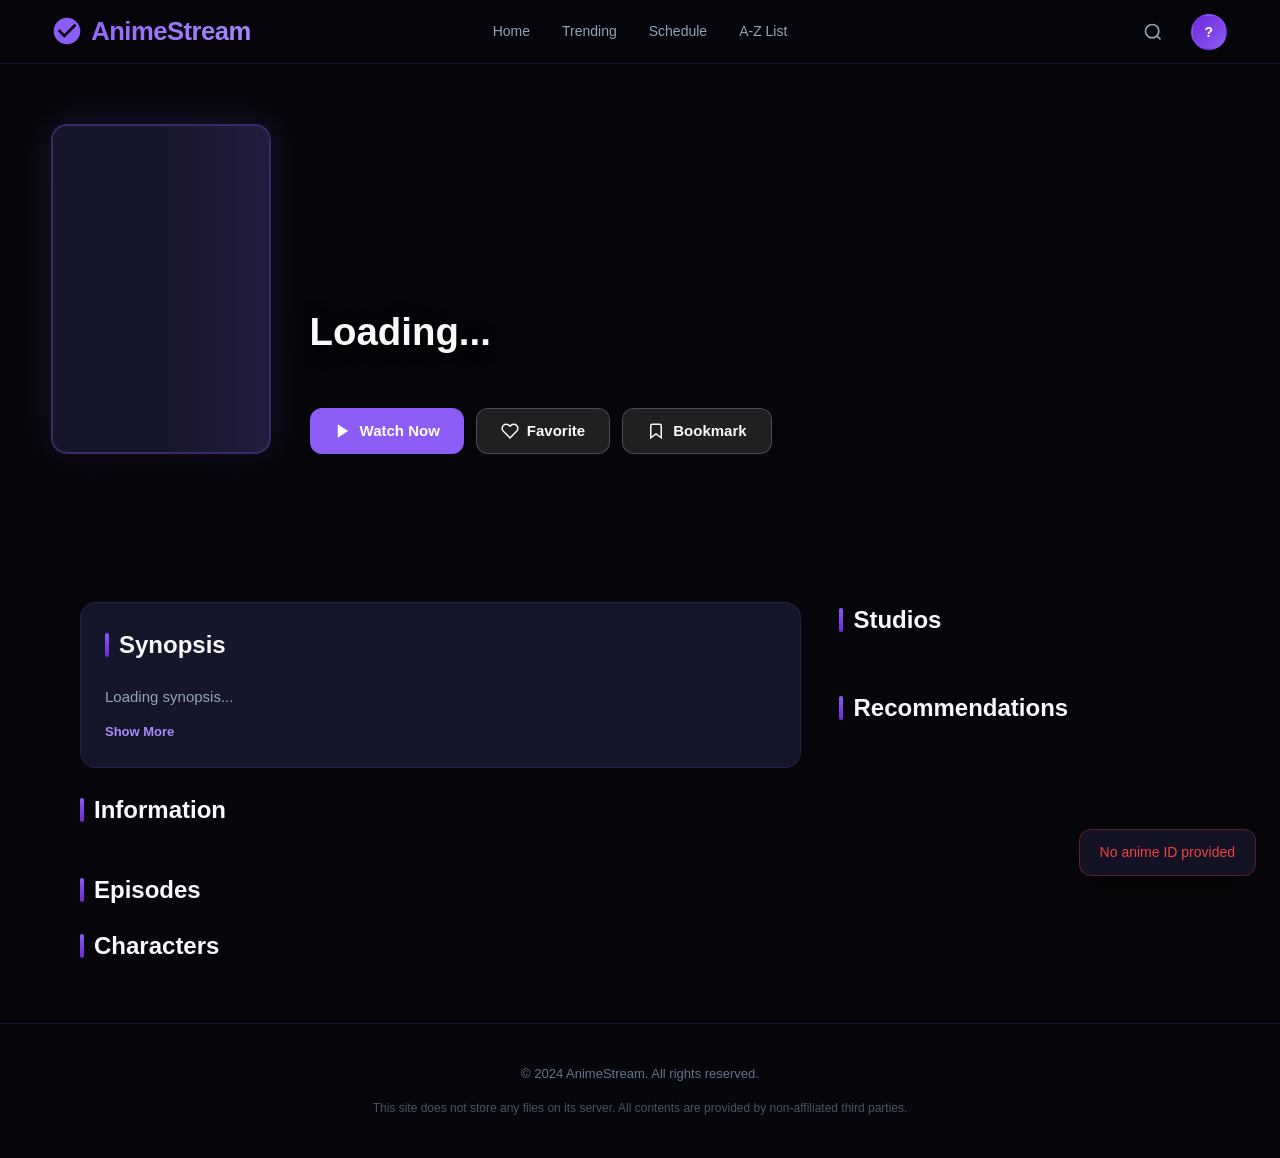
==== commit 3b108c5b: "Update anime.html" ====
--- a/anime.html
+++ b/anime.html
@@ -3,888 +3,268 @@
 <head>
 <meta charset="UTF-8">
 <meta name="viewport" content="width=device-width, initial-scale=1.0, maximum-scale=1.0, user-scalable=no">
-<meta name="description" content="Watch premium anime online in HD quality. Stream thousands of anime series and movies.">
-<meta property="og:title" content="AnimeStream - Premium Anime Streaming">
-<meta property="og:description" content="Watch premium anime online in HD quality">
-<meta property="og:type" content="website">
-<title>AnimeStream - Premium Anime Streaming</title>
+<meta name="description" content="Watch anime details, episodes, trailers, and more.">
+<title>Anime Details - AnimeStream</title>
 <style>
-/* ========== CSS RESET & DESIGN TOKENS ========== */
 *,*::before,*::after{margin:0;padding:0;box-sizing:border-box}
 :root{
-  --bg-primary:#07070b;
-  --bg-secondary:#0f0f1a;
-  --bg-card:#16162a;
-  --bg-glass:rgba(22,22,42,0.85);
-  --accent:#8b5cf6;
-  --accent-glow:#a78bfa;
-  --accent-dim:#6d28d9;
-  --text-primary:#f8fafc;
-  --text-secondary:#94a3b8;
-  --text-muted:#64748b;
-  --border:rgba(139,92,246,0.15);
-  --border-glow:rgba(139,92,246,0.4);
-  --success:#22c55e;
-  --error:#ef4444;
-  --warning:#f59e0b;
-  --radius-sm:8px;
-  --radius-md:12px;
-  --radius-lg:16px;
-  --radius-xl:24px;
-  --shadow-sm:0 2px 8px rgba(0,0,0,0.3);
-  --shadow-md:0 8px 24px rgba(0,0,0,0.4);
-  --shadow-lg:0 16px 48px rgba(0,0,0,0.5);
-  --shadow-glow:0 0 30px rgba(139,92,246,0.15);
-  --transition-fast:0.15s ease;
-  --transition-base:0.3s ease;
-  --transition-slow:0.5s ease;
+  --bg-primary:#07070b;--bg-secondary:#0f0f1a;--bg-card:#16162a;--bg-glass:rgba(22,22,42,0.85);
+  --accent:#8b5cf6;--accent-glow:#a78bfa;--accent-dim:#6d28d9;
+  --text-primary:#f8fafc;--text-secondary:#94a3b8;--text-muted:#64748b;
+  --border:rgba(139,92,246,0.15);--border-glow:rgba(139,92,246,0.4);
+  --success:#22c55e;--error:#ef4444;--warning:#f59e0b;
+  --radius-sm:8px;--radius-md:12px;--radius-lg:16px;--radius-xl:24px;
+  --shadow-sm:0 2px 8px rgba(0,0,0,0.3);--shadow-md:0 8px 24px rgba(0,0,0,0.4);--shadow-lg:0 16px 48px rgba(0,0,0,0.5);
+  --transition-fast:0.15s ease;--transition-base:0.3s ease;--transition-slow:0.5s ease;
   --header-height:64px;
-  --sidebar-width:280px;
 }
 html,body{overflow-x:hidden;max-width:100%;min-height:100dvh}
-body{
-  font-family:-apple-system,BlinkMacSystemFont,'Segoe UI',Roboto,'Helvetica Neue',Arial,sans-serif;
-  background:var(--bg-primary);
-  color:var(--text-primary);
-  line-height:1.5;
-  -webkit-font-smoothing:antialiased;
-  -moz-osx-font-smoothing:grayscale;
-}
+body{font-family:-apple-system,BlinkMacSystemFont,'Segoe UI',Roboto,'Helvetica Neue',Arial,sans-serif;background:var(--bg-primary);color:var(--text-primary);line-height:1.5;-webkit-font-smoothing:antialiased}
 a{color:inherit;text-decoration:none}
 button{border:none;background:none;cursor:pointer;font-family:inherit;color:inherit}
 img{max-width:100%;display:block}
 ul{list-style:none}
 input,textarea{font-family:inherit;color:inherit;outline:none}
-
-/* ========== SCROLLBAR ========== */
 ::-webkit-scrollbar{width:6px;height:6px}
 ::-webkit-scrollbar-track{background:var(--bg-primary)}
 ::-webkit-scrollbar-thumb{background:var(--accent-dim);border-radius:3px}
-::-webkit-scrollbar-thumb:hover{background:var(--accent)}
-
-/* ========== SKELETON LOADER ========== */
-@keyframes shimmer{0%{background-position:-200% 0}100%{background-position:200% 0}}
-.skeleton{
-  background:linear-gradient(90deg,var(--bg-card) 25%,rgba(139,92,246,0.1) 50%,var(--bg-card) 75%);
-  background-size:200% 100%;
-  animation:shimmer 1.5s infinite;
-  border-radius:var(--radius-sm);
-}
-
-/* ========== HEADER ========== */
-.header{
-  position:fixed;top:0;left:0;right:0;
-  height:var(--header-height);
-  background:rgba(7,7,11,0.85);
-  backdrop-filter:blur(20px) saturate(180%);
-  -webkit-backdrop-filter:blur(20px) saturate(180%);
-  border-bottom:1px solid var(--border);
-  z-index:1000;
-  display:flex;align-items:center;justify-content:space-between;
-  padding:0 4vw;
-  transition:background var(--transition-base),box-shadow var(--transition-base);
-}
+
+/* Header */
+.header{position:fixed;top:0;left:0;right:0;height:var(--header-height);background:rgba(7,7,11,0.85);backdrop-filter:blur(20px) saturate(180%);-webkit-backdrop-filter:blur(20px) saturate(180%);border-bottom:1px solid var(--border);z-index:1000;display:flex;align-items:center;justify-content:space-between;padding:0 4vw;transition:background var(--transition-base),box-shadow var(--transition-base)}
 .header.scrolled{background:rgba(7,7,11,0.95);box-shadow:var(--shadow-md)}
 .header-left,.header-right{display:flex;align-items:center;gap:16px}
 .header-center{position:absolute;left:50%;transform:translateX(-50%)}
-.logo{
-  font-size:clamp(1.2rem,2vw,1.6rem);
-  font-weight:800;
-  background:linear-gradient(135deg,var(--accent),var(--accent-glow));
-  -webkit-background-clip:text;-webkit-text-fill-color:transparent;
-  background-clip:text;
-  letter-spacing:-0.5px;
-  display:flex;align-items:center;gap:8px;
-}
+.logo{font-size:clamp(1.2rem,2vw,1.6rem);font-weight:800;background:linear-gradient(135deg,var(--accent),var(--accent-glow));-webkit-background-clip:text;-webkit-text-fill-color:transparent;background-clip:text;letter-spacing:-0.5px;display:flex;align-items:center;gap:8px}
 .logo-icon{width:32px;height:32px;fill:var(--accent)}
-
-/* Menu Toggle */
-.menu-toggle{
-  width:40px;height:40px;
-  display:flex;flex-direction:column;justify-content:center;align-items:center;gap:5px;
-  border-radius:var(--radius-sm);
-  transition:background var(--transition-fast);
-}
+.menu-toggle{width:40px;height:40px;display:flex;flex-direction:column;justify-content:center;align-items:center;gap:5px;border-radius:var(--radius-sm);transition:background var(--transition-fast)}
 .menu-toggle:hover{background:rgba(139,92,246,0.1)}
-.menu-toggle span{
-  display:block;width:20px;height:2px;
-  background:var(--text-primary);
-  border-radius:1px;
-  transition:transform var(--transition-fast),opacity var(--transition-fast);
-}
+.menu-toggle span{display:block;width:20px;height:2px;background:var(--text-primary);border-radius:1px;transition:transform var(--transition-fast),opacity var(--transition-fast)}
 .menu-toggle.active span:nth-child(1){transform:translateY(7px) rotate(45deg)}
 .menu-toggle.active span:nth-child(2){opacity:0}
 .menu-toggle.active span:nth-child(3){transform:translateY(-7px) rotate(-45deg)}
-
-/* Header Actions */
-.header-btn{
-  width:40px;height:40px;
-  display:flex;align-items:center;justify-content:center;
-  border-radius:50%;
-  transition:background var(--transition-fast),transform var(--transition-fast);
-  position:relative;
-}
+.header-btn{width:40px;height:40px;display:flex;align-items:center;justify-content:center;border-radius:50%;transition:background var(--transition-fast),transform var(--transition-fast);position:relative}
 .header-btn:hover{background:rgba(139,92,246,0.15);transform:scale(1.05)}
 .header-btn svg{width:20px;height:20px;stroke:var(--text-secondary);fill:none;stroke-width:2}
 .header-btn:hover svg{stroke:var(--accent-glow)}
-
-.profile-btn img,.profile-btn .avatar-placeholder{
-  width:36px;height:36px;border-radius:50%;object-fit:cover;
-  border:2px solid var(--border);
-  transition:border-color var(--transition-fast);
-}
+.profile-btn img,.profile-btn .avatar-placeholder{width:36px;height:36px;border-radius:50%;object-fit:cover;border:2px solid var(--border);transition:border-color var(--transition-fast)}
 .profile-btn:hover img,.profile-btn:hover .avatar-placeholder{border-color:var(--accent)}
-.avatar-placeholder{
-  background:linear-gradient(135deg,var(--accent-dim),var(--accent));
-  display:flex;align-items:center;justify-content:center;
-  font-weight:700;font-size:14px;color:#fff;
-}
-
-/* Desktop Nav */
+.avatar-placeholder{background:linear-gradient(135deg,var(--accent-dim),var(--accent));display:flex;align-items:center;justify-content:center;font-weight:700;font-size:14px;color:#fff}
 .desktop-nav{display:none;align-items:center;gap:4px}
-.nav-item{
-  padding:8px 14px;
-  font-size:0.875rem;font-weight:500;color:var(--text-secondary);
-  border-radius:var(--radius-sm);
-  transition:all var(--transition-fast);
-  position:relative;
-  white-space:nowrap;
-}
+.nav-item{padding:8px 14px;font-size:0.875rem;font-weight:500;color:var(--text-secondary);border-radius:var(--radius-sm);transition:all var(--transition-fast);position:relative;white-space:nowrap}
 .nav-item:hover{color:var(--text-primary);background:rgba(139,92,246,0.1)}
 .nav-item.active{color:var(--accent-glow);background:rgba(139,92,246,0.15)}
 
-/* Mega Menu */
-.mega-menu-trigger{position:relative}
-.mega-menu{
-  position:absolute;top:calc(100% + 8px);left:50%;transform:translateX(-50%) translateY(-10px);
-  background:var(--bg-glass);
-  backdrop-filter:blur(30px);
-  border:1px solid var(--border-glow);
-  border-radius:var(--radius-lg);
-  padding:20px;
-  min-width:320px;max-width:90vw;
-  opacity:0;visibility:hidden;
-  transition:opacity var(--transition-base),visibility var(--transition-base),transform var(--transition-base);
-  box-shadow:var(--shadow-lg),var(--shadow-glow);
-  z-index:1001;
-  pointer-events:none;
-}
-.mega-menu-trigger:hover .mega-menu,
-.mega-menu:hover{
-  opacity:1;visibility:visible;transform:translateX(-50%) translateY(0);
-  pointer-events:auto;
-}
-.mega-menu-title{
-  font-size:0.75rem;font-weight:700;text-transform:uppercase;
-  letter-spacing:1px;color:var(--accent-glow);margin-bottom:12px;
-}
-.mega-menu-grid{
-  display:grid;grid-template-columns:repeat(2,1fr);gap:8px;
-}
-.mega-menu-item{
-  padding:8px 12px;
-  font-size:0.8125rem;color:var(--text-secondary);
-  border-radius:var(--radius-sm);
-  transition:all var(--transition-fast);
-  cursor:pointer;
-}
-.mega-menu-item:hover{
-  background:rgba(139,92,246,0.15);
-  color:var(--text-primary);
-}
-
-/* Language Dropdown */
-.lang-dropdown{
-  position:absolute;top:calc(100% + 8px);right:0;
-  background:var(--bg-glass);
-  backdrop-filter:blur(20px);
-  border:1px solid var(--border);
-  border-radius:var(--radius-md);
-  padding:8px;
-  min-width:140px;
-  opacity:0;visibility:hidden;
-  transform:translateY(-8px);
-  transition:all var(--transition-base);
-  z-index:1001;
-}
-.lang-switcher{position:relative}
-.lang-switcher:hover .lang-dropdown{opacity:1;visibility:visible;transform:translateY(0)}
-.lang-option{
-  padding:8px 12px;
-  font-size:0.8125rem;
-  border-radius:var(--radius-sm);
-  cursor:pointer;
-  transition:background var(--transition-fast);
-  display:flex;align-items:center;gap:8px;
-}
-.lang-option:hover{background:rgba(139,92,246,0.15)}
-.lang-option.active{color:var(--accent-glow);font-weight:600}
-
-/* ========== MOBILE SIDEBAR ========== */
-.sidebar-overlay{
-  position:fixed;inset:0;
-  background:rgba(0,0,0,0.6);
-  backdrop-filter:blur(4px);
-  z-index:999;
-  opacity:0;visibility:hidden;
-  transition:opacity var(--transition-base),visibility var(--transition-base);
-}
+/* Sidebar */
+.sidebar-overlay{position:fixed;inset:0;background:rgba(0,0,0,0.6);backdrop-filter:blur(4px);z-index:999;opacity:0;visibility:hidden;transition:opacity var(--transition-base),visibility var(--transition-base)}
 .sidebar-overlay.active{opacity:1;visibility:visible}
-.sidebar{
-  position:fixed;top:0;left:0;bottom:0;
-  width:var(--sidebar-width);max-width:85vw;
-  background:var(--bg-secondary);
-  border-right:1px solid var(--border);
-  z-index:1000;
-  transform:translateX(-100%);
-  transition:transform var(--transition-slow) cubic-bezier(0.4,0,0.2,1);
-  overflow-y:auto;
-  display:flex;flex-direction:column;
-}
+.sidebar{position:fixed;top:0;left:0;bottom:0;width:280px;max-width:85vw;background:var(--bg-secondary);border-right:1px solid var(--border);z-index:1000;transform:translateX(-100%);transition:transform var(--transition-slow) cubic-bezier(0.4,0,0.2,1);overflow-y:auto;display:flex;flex-direction:column}
 .sidebar.active{transform:translateX(0)}
-.sidebar-header{
-  padding:20px;
-  border-bottom:1px solid var(--border);
-  display:flex;align-items:center;justify-content:space-between;
-}
+.sidebar-header{padding:20px;border-bottom:1px solid var(--border);display:flex;align-items:center;justify-content:space-between}
 .sidebar-nav{flex:1;padding:16px 0}
-.sidebar-item{
-  display:flex;align-items:center;gap:14px;
-  padding:12px 20px;
-  font-size:0.9375rem;color:var(--text-secondary);
-  transition:all var(--transition-fast);
-  cursor:pointer;
-}
-.sidebar-item:hover,.sidebar-item.active{
-  background:rgba(139,92,246,0.1);
-  color:var(--text-primary);
-}
+.sidebar-item{display:flex;align-items:center;gap:14px;padding:12px 20px;font-size:0.9375rem;color:var(--text-secondary);transition:all var(--transition-fast);cursor:pointer}
+.sidebar-item:hover,.sidebar-item.active{background:rgba(139,92,246,0.1);color:var(--text-primary)}
 .sidebar-item svg{width:20px;height:20px;stroke:currentColor;fill:none;stroke-width:2;flex-shrink:0}
-.sidebar-divider{
-  height:1px;background:var(--border);margin:12px 20px;
-}
-.sidebar-footer{
-  padding:20px;
-  border-top:1px solid var(--border);
-  font-size:0.75rem;color:var(--text-muted);
-}
-
-/* ========== AUTH MODAL ========== */
-.auth-overlay{
-  position:fixed;inset:0;
-  background:rgba(0,0,0,0.7);
-  backdrop-filter:blur(20px);
-  z-index:9999;
-  display:flex;align-items:center;justify-content:center;
-  padding:20px;
-  opacity:0;visibility:hidden;
-  transition:opacity var(--transition-base),visibility var(--transition-base);
-}
+.sidebar-divider{height:1px;background:var(--border);margin:12px 20px}
+.sidebar-footer{padding:20px;border-top:1px solid var(--border);font-size:0.75rem;color:var(--text-muted)}
+
+/* Auth Modal */
+.auth-overlay{position:fixed;inset:0;background:rgba(0,0,0,0.7);backdrop-filter:blur(20px);z-index:9999;display:flex;align-items:center;justify-content:center;padding:20px;opacity:0;visibility:hidden;transition:opacity var(--transition-base),visibility var(--transition-base)}
 .auth-overlay.active{opacity:1;visibility:visible}
-.auth-modal{
-  background:linear-gradient(145deg,rgba(22,22,42,0.95),rgba(15,15,26,0.98));
-  border:1px solid var(--border-glow);
-  border-radius:var(--radius-xl);
-  width:100%;max-width:460px;
-  max-height:90vh;overflow-y:auto;
-  padding:36px 32px;
-  position:relative;
-  transform:scale(0.92) translateY(20px);
-  transition:transform var(--transition-slow) cubic-bezier(0.34,1.56,0.64,1);
-  box-shadow:var(--shadow-lg),0 0 60px rgba(139,92,246,0.1);
-}
+.auth-modal{background:linear-gradient(145deg,rgba(22,22,42,0.95),rgba(15,15,26,0.98));border:1px solid var(--border-glow);border-radius:var(--radius-xl);width:100%;max-width:460px;max-height:90vh;overflow-y:auto;padding:36px 32px;position:relative;transform:scale(0.92) translateY(20px);transition:transform var(--transition-slow) cubic-bezier(0.34,1.56,0.64,1);box-shadow:var(--shadow-lg),0 0 60px rgba(139,92,246,0.1)}
 .auth-overlay.active .auth-modal{transform:scale(1) translateY(0)}
-.auth-close{
-  position:absolute;top:16px;right:16px;
-  width:36px;height:36px;
-  display:flex;align-items:center;justify-content:center;
-  border-radius:50%;
-  transition:background var(--transition-fast);
-}
+.auth-close{position:absolute;top:16px;right:16px;width:36px;height:36px;display:flex;align-items:center;justify-content:center;border-radius:50%;transition:background var(--transition-fast)}
 .auth-close:hover{background:rgba(255,255,255,0.1)}
 .auth-close svg{width:20px;height:20px;stroke:var(--text-muted);stroke-width:2}
-.auth-logo{
-  text-align:center;margin-bottom:28px;
-  font-size:1.5rem;font-weight:800;
-  background:linear-gradient(135deg,var(--accent),var(--accent-glow));
-  -webkit-background-clip:text;-webkit-text-fill-color:transparent;
-}
-.auth-tabs{
-  display:flex;gap:8px;margin-bottom:28px;
-  background:rgba(139,92,246,0.1);
-  border-radius:var(--radius-md);
-  padding:4px;
-}
-.auth-tab{
-  flex:1;padding:10px;
-  font-size:0.875rem;font-weight:600;
-  text-align:center;
-  border-radius:var(--radius-sm);
-  color:var(--text-secondary);
-  transition:all var(--transition-fast);
-}
-.auth-tab.active{
-  background:var(--accent);
-  color:#fff;
-  box-shadow:0 4px 12px rgba(139,92,246,0.3);
-}
+.auth-logo{text-align:center;margin-bottom:28px;font-size:1.5rem;font-weight:800;background:linear-gradient(135deg,var(--accent),var(--accent-glow));-webkit-background-clip:text;-webkit-text-fill-color:transparent}
+.auth-tabs{display:flex;gap:8px;margin-bottom:28px;background:rgba(139,92,246,0.1);border-radius:var(--radius-md);padding:4px}
+.auth-tab{flex:1;padding:10px;font-size:0.875rem;font-weight:600;text-align:center;border-radius:var(--radius-sm);color:var(--text-secondary);transition:all var(--transition-fast)}
+.auth-tab.active{background:var(--accent);color:#fff;box-shadow:0 4px 12px rgba(139,92,246,0.3)}
 .auth-form{display:none}
 .auth-form.active{display:block;animation:fadeIn 0.3s ease}
 @keyframes fadeIn{from{opacity:0;transform:translateY(10px)}to{opacity:1;transform:translateY(0)}}
 .form-group{margin-bottom:18px}
-.form-label{
-  display:block;font-size:0.8125rem;font-weight:500;
-  color:var(--text-secondary);margin-bottom:6px;
-}
-.form-input{
-  width:100%;padding:12px 16px;
-  background:rgba(139,92,246,0.05);
-  border:1px solid var(--border);
-  border-radius:var(--radius-md);
-  font-size:0.9375rem;color:var(--text-primary);
-  transition:border-color var(--transition-fast),box-shadow var(--transition-fast);
-}
-.form-input:focus{
-  border-color:var(--accent-glow);
-  box-shadow:0 0 0 3px rgba(139,92,246,0.15);
-}
+.form-label{display:block;font-size:0.8125rem;font-weight:500;color:var(--text-secondary);margin-bottom:6px}
+.form-input{width:100%;padding:12px 16px;background:rgba(139,92,246,0.05);border:1px solid var(--border);border-radius:var(--radius-md);font-size:0.9375rem;color:var(--text-primary);transition:border-color var(--transition-fast),box-shadow var(--transition-fast)}
+.form-input:focus{border-color:var(--accent-glow);box-shadow:0 0 0 3px rgba(139,92,246,0.15)}
 .form-input::placeholder{color:var(--text-muted)}
-.form-checkbox{
-  display:flex;align-items:center;gap:8px;
-  font-size:0.8125rem;color:var(--text-secondary);
-  cursor:pointer;
-}
-.form-checkbox input{
-  width:16px;height:16px;
-  accent-color:var(--accent);
-  cursor:pointer;
-}
-.auth-btn{
-  width:100%;padding:14px;
-  background:linear-gradient(135deg,var(--accent),var(--accent-dim));
-  color:#fff;font-size:0.9375rem;font-weight:600;
-  border-radius:var(--radius-md);
-  transition:transform var(--transition-fast),box-shadow var(--transition-fast);
-  margin-top:8px;
-}
+.form-checkbox{display:flex;align-items:center;gap:8px;font-size:0.8125rem;color:var(--text-secondary);cursor:pointer}
+.form-checkbox input{width:16px;height:16px;accent-color:var(--accent);cursor:pointer}
+.auth-btn{width:100%;padding:14px;background:linear-gradient(135deg,var(--accent),var(--accent-dim));color:#fff;font-size:0.9375rem;font-weight:600;border-radius:var(--radius-md);transition:transform var(--transition-fast),box-shadow var(--transition-fast);margin-top:8px}
 .auth-btn:hover{transform:translateY(-2px);box-shadow:0 8px 24px rgba(139,92,246,0.3)}
 .auth-btn:active{transform:translateY(0)}
 .auth-btn:disabled{opacity:0.6;cursor:not-allowed;transform:none}
-.auth-footer{
-  text-align:center;margin-top:20px;
-  font-size:0.8125rem;color:var(--text-muted);
-}
+.auth-footer{text-align:center;margin-top:20px;font-size:0.8125rem;color:var(--text-muted)}
 .auth-footer a{color:var(--accent-glow);font-weight:500}
 .auth-footer a:hover{text-decoration:underline}
-.auth-error{
-  background:rgba(239,68,68,0.1);
-  border:1px solid rgba(239,68,68,0.3);
-  color:var(--error);
-  padding:10px 14px;
-  border-radius:var(--radius-md);
-  font-size:0.8125rem;margin-bottom:16px;
-  display:none;
-}
+.auth-error{background:rgba(239,68,68,0.1);border:1px solid rgba(239,68,68,0.3);color:var(--error);padding:10px 14px;border-radius:var(--radius-md);font-size:0.8125rem;margin-bottom:16px;display:none}
 .auth-error.active{display:block}
 
-/* ========== SEARCH OVERLAY ========== */
-.search-overlay{
-  position:fixed;inset:0;
-  background:rgba(7,7,11,0.97);
-  backdrop-filter:blur(40px);
-  z-index:9998;
-  display:flex;flex-direction:column;
-  opacity:0;visibility:hidden;
-  transition:opacity var(--transition-slow),visibility var(--transition-slow);
-}
-.search-overlay.active{opacity:1;visibility:visible}
-.search-header{
-  padding:20px 4vw;
-  display:flex;align-items:center;gap:16px;
-  border-bottom:1px solid var(--border);
-}
-.search-input-wrap{
-  flex:1;display:flex;align-items:center;gap:12px;
-  background:rgba(139,92,246,0.05);
-  border:1px solid var(--border);
-  border-radius:var(--radius-lg);
-  padding:12px 20px;
-  transition:border-color var(--transition-fast),box-shadow var(--transition-fast);
-}
-.search-input-wrap:focus-within{
-  border-color:var(--accent-glow);
-  box-shadow:0 0 0 3px rgba(139,92,246,0.15);
-}
-.search-input-wrap svg{width:20px;height:20px;stroke:var(--text-muted);fill:none;stroke-width:2;flex-shrink:0}
-.search-input{
-  flex:1;background:transparent;border:none;
-  font-size:1.125rem;color:var(--text-primary);
-}
-.search-input::placeholder{color:var(--text-muted)}
-.search-close{
-  width:44px;height:44px;
-  display:flex;align-items:center;justify-content:center;
-  border-radius:50%;
-  transition:background var(--transition-fast);
-  flex-shrink:0;
-}
-.search-close:hover{background:rgba(139,92,246,0.15)}
-.search-close svg{width:24px;height:24px;stroke:var(--text-secondary);stroke-width:2}
-.search-filters{
-  padding:16px 4vw;
-  display:flex;gap:12px;flex-wrap:wrap;
-  border-bottom:1px solid var(--border);
-}
-.search-filter{
-  padding:8px 16px;
-  background:rgba(139,92,246,0.08);
-  border:1px solid var(--border);
-  border-radius:var(--radius-md);
-  font-size:0.8125rem;color:var(--text-secondary);
-  cursor:pointer;
-  transition:all var(--transition-fast);
-  appearance:none;
-}
-.search-filter:focus{border-color:var(--accent-glow)}
-.search-filter option{background:var(--bg-card);color:var(--text-primary)}
-.search-results{
-  flex:1;overflow-y:auto;
-  padding:24px 4vw;
-}
-.search-suggestions{
-  padding:16px 4vw;
-}
-.suggestion-title{
-  font-size:0.75rem;font-weight:700;text-transform:uppercase;
-  letter-spacing:1px;color:var(--text-muted);margin-bottom:12px;
-}
-.suggestion-grid{
-  display:grid;
-  grid-template-columns:repeat(auto-fill,minmax(160px,1fr));
-  gap:16px;
-}
-
-/* ========== HERO SLIDER ========== */
-.hero{
-  position:relative;
-  width:100%;
-  height:clamp(400px,60vw,85vh);
-  min-height:400px;
-  overflow:hidden;
-  margin-top:var(--header-height);
-}
-.hero-slide{
-  position:absolute;inset:0;
-  opacity:0;
-  visibility:hidden;
-  transition:opacity 0.8s ease,visibility 0.8s ease;
-}
-.hero-slide.active{opacity:1;visibility:visible}
-.hero-bg{
-  position:absolute;inset:0;
-  background-size:cover;
-  background-position:center top;
-}
-.hero-bg::after{
-  content:'';position:absolute;inset:0;
-  background:linear-gradient(to top,var(--bg-primary) 0%,rgba(7,7,11,0.7) 40%,rgba(7,7,11,0.3) 100%);
-}
-.hero-content{
-  position:absolute;bottom:0;left:0;right:0;
-  padding:clamp(24px,5vw,80px) clamp(16px,4vw,80px);
-  z-index:2;
-  max-width:900px;
-}
-.hero-badge{
-  display:inline-flex;align-items:center;gap:6px;
-  padding:6px 14px;
-  background:rgba(139,92,246,0.2);
-  border:1px solid var(--border-glow);
-  border-radius:100px;
-  font-size:0.75rem;font-weight:700;
-  color:var(--accent-glow);text-transform:uppercase;
-  letter-spacing:1px;margin-bottom:16px;
-}
-.hero-title{
-  font-size:clamp(1.75rem,4vw,3.5rem);
-  font-weight:800;
-  line-height:1.1;
-  margin-bottom:16px;
-  text-shadow:0 2px 20px rgba(0,0,0,0.5);
-}
-.hero-meta{
-  display:flex;align-items:center;gap:16px;flex-wrap:wrap;
-  margin-bottom:16px;
-  font-size:0.875rem;color:var(--text-secondary);
-}
-.hero-meta span{display:flex;align-items:center;gap:4px}
-.hero-meta .score{color:#fbbf24;font-weight:700}
-.hero-genres{display:flex;gap:8px;flex-wrap:wrap;margin-bottom:20px}
-.hero-genre{
-  padding:4px 12px;
-  background:rgba(139,92,246,0.15);
-  border:1px solid var(--border);
-  border-radius:100px;
-  font-size:0.75rem;color:var(--text-secondary);
-}
-.hero-synopsis{
-  font-size:clamp(0.875rem,1.2vw,1rem);
-  color:var(--text-secondary);
-  line-height:1.6;
-  margin-bottom:24px;
-  display:-webkit-box;-webkit-line-clamp:3;-webkit-box-orient:vertical;
-  overflow:hidden;
-  max-width:600px;
-}
-.hero-actions{display:flex;gap:12px;flex-wrap:wrap}
-.hero-btn{
-  display:flex;align-items:center;gap:8px;
-  padding:12px 28px;
-  border-radius:var(--radius-md);
-  font-size:0.9375rem;font-weight:600;
-  transition:all var(--transition-fast);
-}
-.hero-btn-primary{
-  background:var(--accent);
-  color:#fff;
-}
-.hero-btn-primary:hover{background:var(--accent-dim);transform:translateY(-2px);box-shadow:0 8px24px rgba(139,92,246,0.3)}
-.hero-btn-secondary{
-  background:rgba(255,255,255,0.1);
-  color:var(--text-primary);
-  border:1px solid rgba(255,255,255,0.2);
-}
-.hero-btn-secondary:hover{background:rgba(255,255,255,0.2)}
-.hero-btn svg{width:20px;height:20px}
-
-/* Hero Navigation */
-.hero-nav{
-  position:absolute;
-  top:50%;transform:translateY(-50%);
-  width:48px;height:48px;
-  display:flex;align-items:center;justify-content:center;
-  background:rgba(0,0,0,0.4);
-  backdrop-filter:blur(10px);
-  border:1px solid rgba(255,255,255,0.1);
-  border-radius:50%;
-  z-index:10;
-  cursor:pointer;
-  transition:all var(--transition-fast);
-  opacity:0;
-}
-.hero:hover .hero-nav{opacity:1}
-.hero-nav:hover{background:rgba(139,92,246,0.3);border-color:var(--accent-glow)}
-.hero-nav svg{width:20px;height:20px;stroke:#fff;fill:none;stroke-width:2}
-.hero-prev{left:20px}
-.hero-next{right:20px}
-.hero-dots{
-  position:absolute;bottom:24px;left:50%;transform:translateX(-50%);
-  display:flex;gap:8px;z-index:10;
-}
-.hero-dot{
-  width:8px;height:8px;
-  border-radius:50%;
-  background:rgba(255,255,255,0.3);
-  cursor:pointer;
-  transition:all var(--transition-fast);
-}
-.hero-dot.active{background:var(--accent);width:24px;border-radius:4px}
-.hero-dot:hover{background:rgba(255,255,255,0.6)}
-
-/* ========== SECTIONS & WIDGETS ========== */
-.section{
-  padding:clamp(24px,3vw,48px) clamp(16px,4vw,80px);
-}
-.section-header{
-  display:flex;align-items:center;justify-content:space-between;
-  margin-bottom:20px;
-}
-.section-title{
-  font-size:clamp(1.125rem,2vw,1.5rem);
-  font-weight:700;
-  display:flex;align-items:center;gap:10px;
-}
-.section-title::before{
-  content:'';width:4px;height:24px;
-  background:linear-gradient(to bottom,var(--accent),var(--accent-dim));
-  border-radius:2px;
-}
-.section-link{
-  font-size:0.8125rem;color:var(--text-muted);
-  display:flex;align-items:center;gap:4px;
-  transition:color var(--transition-fast);
-}
-.section-link:hover{color:var(--accent-glow)}
-.section-link svg{width:16px;height:16px;stroke:currentColor;fill:none;stroke-width:2}
-
-/* ========== ANIME SLIDER ========== */
+/* Anime Banner */
+.anime-banner{position:relative;width:100%;min-height:clamp(300px,40vw,500px);margin-top:var(--header-height);overflow:hidden}
+.anime-banner-bg{position:absolute;inset:0;background-size:cover;background-position:center top}
+.anime-banner-bg::after{content:'';position:absolute;inset:0;background:linear-gradient(to top,var(--bg-primary) 0%,rgba(7,7,11,0.85) 30%,rgba(7,7,11,0.5) 100%)}
+.anime-banner-content{position:relative;z-index:2;padding:clamp(24px,5vw,60px) clamp(16px,4vw,80px);display:flex;gap:clamp(20px,3vw,40px);align-items:flex-end;max-width:1400px;margin:0 auto}
+.anime-poster{flex-shrink:0;width:clamp(140px,20vw,220px);aspect-ratio:2/3;border-radius:var(--radius-lg);overflow:hidden;box-shadow:var(--shadow-lg),0 0 40px rgba(139,92,246,0.2);border:2px solid rgba(139,92,246,0.3);background:var(--bg-card)}
+.anime-poster img{width:100%;height:100%;object-fit:cover}
+.anime-info{flex:1;min-width:0}
+.anime-title{font-size:clamp(1.5rem,3vw,2.5rem);font-weight:800;line-height:1.2;margin-bottom:12px;text-shadow:0 2px 20px rgba(0,0,0,0.5)}
+.anime-alt-title{font-size:0.9375rem;color:var(--text-muted);margin-bottom:16px}
+.anime-meta{display:flex;align-items:center;gap:16px;flex-wrap:wrap;margin-bottom:16px;font-size:0.875rem;color:var(--text-secondary)}
+.anime-meta span{display:flex;align-items:center;gap:4px}
+.anime-meta .score{color:#fbbf24;font-weight:700;font-size:1.125rem}
+.anime-genres{display:flex;gap:8px;flex-wrap:wrap;margin-bottom:20px}
+.anime-genre{padding:4px 12px;background:rgba(139,92,246,0.15);border:1px solid var(--border);border-radius:100px;font-size:0.75rem;color:var(--text-secondary);transition:all var(--transition-fast)}
+.anime-genre:hover{background:rgba(139,92,246,0.3);color:var(--text-primary)}
+.anime-actions{display:flex;gap:12px;flex-wrap:wrap}
+.anime-btn{display:flex;align-items:center;gap:8px;padding:12px 24px;border-radius:var(--radius-md);font-size:0.9375rem;font-weight:600;transition:all var(--transition-fast)}
+.anime-btn-primary{background:var(--accent);color:#fff}
+.anime-btn-primary:hover{background:var(--accent-dim);transform:translateY(-2px);box-shadow:0 8px 24px rgba(139,92,246,0.3)}
+.anime-btn-secondary{background:rgba(255,255,255,0.1);color:var(--text-primary);border:1px solid rgba(255,255,255,0.2)}
+.anime-btn-secondary:hover{background:rgba(255,255,255,0.2)}
+.anime-btn svg{width:18px;height:18px}
+.anime-btn.active{background:rgba(34,197,94,0.2);border-color:var(--success);color:var(--success)}
+
+/* Content Grid */
+.content-grid{display:grid;grid-template-columns:1fr;gap:clamp(24px,3vw,48px);padding:clamp(24px,3vw,48px) clamp(16px,4vw,80px);max-width:1400px;margin:0 auto}
+@media(min-width:1024px){.content-grid{grid-template-columns:2fr 1fr}}
+
+/* Section */
+.section-title{font-size:clamp(1.125rem,2vw,1.5rem);font-weight:700;display:flex;align-items:center;gap:10px;margin-bottom:20px}
+.section-title::before{content:'';width:4px;height:24px;background:linear-gradient(to bottom,var(--accent),var(--accent-dim));border-radius:2px}
+
+/* Synopsis */
+.synopsis-card{background:var(--bg-card);border:1px solid var(--border);border-radius:var(--radius-lg);padding:24px;margin-bottom:24px}
+.synopsis-text{font-size:0.9375rem;color:var(--text-secondary);line-height:1.8}
+.synopsis-text.collapsed{display:-webkit-box;-webkit-line-clamp:4;-webkit-box-orient:vertical;overflow:hidden}
+.synopsis-toggle{color:var(--accent-glow);font-size:0.8125rem;font-weight:600;margin-top:12px;cursor:pointer;display:inline-flex;align-items:center;gap:4px}
+.synopsis-toggle:hover{text-decoration:underline}
+
+/* Info Grid */
+.info-grid{display:grid;grid-template-columns:repeat(auto-fill,minmax(200px,1fr));gap:16px;margin-bottom:24px}
+.info-item{background:var(--bg-card);border:1px solid var(--border);border-radius:var(--radius-md);padding:16px}
+.info-label{font-size:0.75rem;font-weight:700;text-transform:uppercase;letter-spacing:1px;color:var(--text-muted);margin-bottom:4px}
+.info-value{font-size:0.9375rem;color:var(--text-primary);font-weight:500}
+
+/* Episodes */
+.episodes-grid{display:grid;grid-template-columns:repeat(auto-fill,minmax(80px,1fr));gap:10px}
+.episode-btn{padding:12px 8px;background:var(--bg-card);border:1px solid var(--border);border-radius:var(--radius-sm);font-size:0.8125rem;font-weight:600;color:var(--text-secondary);transition:all var(--transition-fast);text-align:center;cursor:pointer}
+.episode-btn:hover{background:rgba(139,92,246,0.15);border-color:var(--accent-glow);color:var(--text-primary)}
+.episode-btn.watched{background:rgba(34,197,94,0.15);border-color:var(--success);color:var(--success)}
+
+/* Characters */
+.characters-grid{display:grid;grid-template-columns:repeat(auto-fill,minmax(120px,1fr));gap:16px}
+.character-card{text-align:center;cursor:pointer;transition:transform var(--transition-fast)}
+.character-card:hover{transform:translateY(-4px)}
+.character-img{width:100%;aspect-ratio:1;border-radius:50%;overflow:hidden;margin-bottom:8px;border:2px solid var(--border);background:var(--bg-card)}
+.character-img img{width:100%;height:100%;object-fit:cover}
+.character-name{font-size:0.8125rem;font-weight:600;color:var(--text-primary);line-height:1.3}
+.character-role{font-size:0.75rem;color:var(--text-muted);margin-top:2px}
+
+/* Recommendations Slider */
 .slider-container{position:relative}
 .slider-track-wrap{overflow:hidden;margin:0 -8px}
-.slider-track{
-  display:flex;gap:16px;
-  padding:8px;
-  overflow-x:auto;
-  scroll-behavior:smooth;
-  scrollbar-width:none;
-  -ms-overflow-style:none;
-  scroll-snap-type:x mandatory;
-}
+.slider-track{display:flex;gap:16px;padding:8px;overflow-x:auto;scroll-behavior:smooth;scrollbar-width:none;-ms-overflow-style:none;scroll-snap-type:x mandatory}
 .slider-track::-webkit-scrollbar{display:none}
-.slider-arrow{
-  position:absolute;top:50%;transform:translateY(-50%);
-  width:44px;height:44px;
-  display:flex;align-items:center;justify-content:center;
-  background:rgba(7,7,11,0.8);
-  backdrop-filter:blur(10px);
-  border:1px solid var(--border);
-  border-radius:50%;
-  z-index:5;
-  cursor:pointer;
-  opacity:0;
-  transition:all var(--transition-fast);
-}
+.slider-arrow{position:absolute;top:50%;transform:translateY(-50%);width:44px;height:44px;display:flex;align-items:center;justify-content:center;background:rgba(7,7,11,0.8);backdrop-filter:blur(10px);border:1px solid var(--border);border-radius:50%;z-index:5;cursor:pointer;opacity:0;transition:all var(--transition-fast)}
 .slider-container:hover .slider-arrow{opacity:1}
 .slider-arrow:hover{background:var(--accent);border-color:var(--accent-glow)}
 .slider-arrow svg{width:20px;height:20px;stroke:#fff;fill:none;stroke-width:2}
 .slider-prev{left:-12px}
 .slider-next{right:-12px}
 
-/* ========== ANIME CARD ========== */
-.anime-card{
-  flex:0 0 auto;
-  width:clamp(140px,18vw,200px);
-  scroll-snap-align:start;
-  cursor:pointer;
-  transition:transform var(--transition-base);
-}
+/* Anime Card */
+.anime-card{flex:0 0 auto;width:clamp(140px,18vw,180px);scroll-snap-align:start;cursor:pointer;transition:transform var(--transition-base)}
 .anime-card:hover{transform:translateY(-8px)}
-.anime-card-poster{
-  position:relative;
-  aspect-ratio:2/3;
-  border-radius:var(--radius-md);
-  overflow:hidden;
-  background:var(--bg-card);
-  margin-bottom:10px;
-}
-.anime-card-poster img{
-  width:100%;height:100%;object-fit:cover;
-  transition:transform var(--transition-slow);
-}
+.anime-card-poster{position:relative;aspect-ratio:2/3;border-radius:var(--radius-md);overflow:hidden;background:var(--bg-card);margin-bottom:10px}
+.anime-card-poster img{width:100%;height:100%;object-fit:cover;transition:transform var(--transition-slow)}
 .anime-card:hover .anime-card-poster img{transform:scale(1.08)}
-.anime-card-overlay{
-  position:absolute;inset:0;
-  background:linear-gradient(to top,rgba(0,0,0,0.8) 0%,transparent 50%);
-  opacity:0;
-  transition:opacity var(--transition-base);
-  display:flex;align-items:flex-end;
-  padding:12px;
-}
-.anime-card:hover .anime-card-overlay{opacity:1}
-.anime-card-badges{
-  position:absolute;top:8px;left:8px;right:8px;
-  display:flex;gap:6px;flex-wrap:wrap;justify-content:flex-start;
-}
-.anime-card-badge{
-  padding:3px 8px;
-  border-radius:4px;
-  font-size:0.6875rem;font-weight:700;
-  text-transform:uppercase;letter-spacing:0.5px;
-}
+.anime-card-badges{position:absolute;top:8px;left:8px;right:8px;display:flex;gap:6px;flex-wrap:wrap;justify-content:flex-start}
+.anime-card-badge{padding:3px 8px;border-radius:4px;font-size:0.6875rem;font-weight:700;text-transform:uppercase;letter-spacing:0.5px}
+.badge-score{background:rgba(251,191,36,0.9);color:#000}
+.badge-eps{background:rgba(15,23,42,0.85);color:#fff;border:1px solid rgba(255,255,255,0.2)}
 .badge-hd{background:rgba(34,197,94,0.9);color:#fff}
-.badge-sub{background:rgba(139,92,246,0.9);color:#fff}
-.badge-dub{background:rgba(245,158,11,0.9);color:#fff}
-.badge-eps{background:rgba(15,23,42,0.85);color:#fff;border:1px solid rgba(255,255,255,0.2)}
-.badge-score{background:rgba(251,191,36,0.9);color:#000}
-.anime-card-title{
-  font-size:0.8125rem;font-weight:600;
-  line-height:1.4;
-  display:-webkit-box;-webkit-line-clamp:2;-webkit-box-orient:vertical;
-  overflow:hidden;
-  color:var(--text-primary);
-}
-.anime-card-meta{
-  font-size:0.75rem;color:var(--text-muted);
-  margin-top:4px;
-  display:flex;align-items:center;gap:6px;
-}
-
-/* ========== FOOTER ========== */
-.footer{
-  padding:clamp(24px,3vw,48px) clamp(16px,4vw,80px);
-  border-top:1px solid var(--border);
-  text-align:center;
-}
-.footer-text{
-  font-size:0.8125rem;color:var(--text-muted);
-  line-height:1.8;
-  max-width:600px;margin:0 auto;
-}
-.footer-disclaimer{
-  margin-top:12px;
-  font-size:0.75rem;
-  opacity:0.7;
-}
-.footer-social{
-  display:flex;justify-content:center;gap:16px;
-  margin-bottom:16px;
-}
-.footer-social a{
-  width:36px;height:36px;
-  display:flex;align-items:center;justify-content:center;
-  border-radius:50%;
-  background:rgba(139,92,246,0.1);
-  border:1px solid var(--border);
-  transition:all var(--transition-fast);
-}
-.footer-social a:hover{background:var(--accent);border-color:var(--accent-glow);transform:translateY(-2px)}
-.footer-social svg{width:16px;height:16px;fill:var(--text-secondary)}
-.footer-social a:hover svg{fill:#fff}
-
-/* ========== TOAST ========== */
-.toast-container{
-  position:fixed;bottom:24px;right:24px;
-  z-index:10000;
-  display:flex;flex-direction:column;gap:8px;
-}
-.toast{
-  padding:12px 20px;
-  background:var(--bg-glass);
-  backdrop-filter:blur(20px);
-  border:1px solid var(--border);
-  border-radius:var(--radius-md);
-  font-size:0.875rem;
-  display:flex;align-items:center;gap:10px;
-  transform:translateX(120%);
-  transition:transform var(--transition-base);
-  box-shadow:var(--shadow-md);
-  max-width:320px;
-}
+.anime-card-title{font-size:0.8125rem;font-weight:600;line-height:1.4;display:-webkit-box;-webkit-line-clamp:2;-webkit-box-orient:vertical;overflow:hidden;color:var(--text-primary)}
+.anime-card-meta{font-size:0.75rem;color:var(--text-muted);margin-top:4px}
+
+/* Trailer */
+.trailer-container{position:relative;width:100%;aspect-ratio:16/9;border-radius:var(--radius-lg);overflow:hidden;background:var(--bg-card);border:1px solid var(--border);margin-bottom:24px}
+.trailer-container iframe{width:100%;height:100%;border:none}
+.trailer-placeholder{position:absolute;inset:0;display:flex;align-items:center;justify-content:center;color:var(--text-muted)}
+
+/* Relations */
+.relations-list{display:flex;flex-direction:column;gap:12px}
+.relation-item{display:flex;align-items:center;gap:16px;padding:16px;background:var(--bg-card);border:1px solid var(--border);border-radius:var(--radius-md);transition:all var(--transition-fast);cursor:pointer}
+.relation-item:hover{background:rgba(139,92,246,0.1);border-color:var(--accent-glow)}
+.relation-img{width:60px;height:80px;border-radius:var(--radius-sm);overflow:hidden;flex-shrink:0;background:var(--bg-secondary)}
+.relation-img img{width:100%;height:100%;object-fit:cover}
+.relation-info{flex:1;min-width:0}
+.relation-type{font-size:0.75rem;font-weight:700;text-transform:uppercase;letter-spacing:1px;color:var(--accent-glow);margin-bottom:4px}
+.relation-title{font-size:0.9375rem;font-weight:600;color:var(--text-primary);white-space:nowrap;overflow:hidden;text-overflow:ellipsis}
+.relation-meta{font-size:0.8125rem;color:var(--text-muted);margin-top:2px}
+
+/* Studios */
+.studios-list{display:flex;flex-wrap:wrap;gap:8px}
+.studio-tag{padding:8px 16px;background:var(--bg-card);border:1px solid var(--border);border-radius:100px;font-size:0.8125rem;color:var(--text-secondary);transition:all var(--transition-fast)}
+.studio-tag:hover{background:rgba(139,92,246,0.15);border-color:var(--accent-glow);color:var(--text-primary)}
+
+/* Loading */
+.skeleton{background:linear-gradient(90deg,var(--bg-card) 25%,rgba(139,92,246,0.1) 50%,var(--bg-card) 75%);background-size:200% 100%;animation:shimmer 1.5s infinite;border-radius:var(--radius-sm)}
+@keyframes shimmer{0%{background-position:-200% 0}100%{background-position:200% 0}}
+
+/* Footer */
+.footer{padding:clamp(24px,3vw,48px) clamp(16px,4vw,80px);border-top:1px solid var(--border);text-align:center}
+.footer-text{font-size:0.8125rem;color:var(--text-muted);line-height:1.8;max-width:600px;margin:0 auto}
+.footer-disclaimer{margin-top:12px;font-size:0.75rem;opacity:0.7}
+
+/* Toast */
+.toast-container{position:fixed;bottom:24px;right:24px;z-index:10000;display:flex;flex-direction:column;gap:8px}
+.toast{padding:12px 20px;background:var(--bg-glass);backdrop-filter:blur(20px);border:1px solid var(--border);border-radius:var(--radius-md);font-size:0.875rem;display:flex;align-items:center;gap:10px;transform:translateX(120%);transition:transform var(--transition-base);box-shadow:var(--shadow-md);max-width:320px}
 .toast.show{transform:translateX(0)}
 .toast-success{border-color:rgba(34,197,94,0.3);color:var(--success)}
 .toast-error{border-color:rgba(239,68,68,0.3);color:var(--error)}
 
-/* ========== RESPONSIVE ========== */
-@media(min-width:768px){
-  .desktop-nav{display:flex}
-  .menu-toggle{display:none}
-  .hero{height:clamp(450px,55vw,80vh)}
-  .slider-prev{left:-20px}
-  .slider-next{right:-20px}
-}
-@media(min-width:1024px){
-  .hero{height:clamp(500px,50vw,75vh)}
-  .section{padding-left:80px;padding-right:80px}
-  .search-results{padding-left:80px;padding-right:80px}
-  .search-suggestions{padding-left:80px;padding-right:80px}
-  .search-header{padding-left:80px;padding-right:80px}
-  .search-filters{padding-left:80px;padding-right:80px}
-}
-@media(min-width:1440px){
-  .anime-card{width:200px}
-}
+/* Responsive */
+@media(min-width:768px){.desktop-nav{display:flex}.menu-toggle{display:none}.slider-prev{left:-20px}.slider-next{right:-20px}}
+@media(min-width:1024px){.content-grid{padding-left:80px;padding-right:80px}}
 @media(max-width:767px){
-  .header{padding:0 16px}
-  .hero-content{padding:24px 16px}
-  .hero-actions{flex-direction:column}
-  .hero-btn{width:100%;justify-content:center}
-  .hero-nav{display:none}
-  .hero-dots{bottom:16px}
-  .mega-menu{display:none}
+  .anime-banner-content{flex-direction:column;align-items:center;text-align:center;padding:24px 16px}
+  .anime-poster{width:180px}
+  .anime-actions{justify-content:center}
+  .info-grid{grid-template-columns:repeat(2,1fr)}
   .slider-arrow{display:none}
-  .auth-modal{padding:28px 20px}
-}
-@media(max-width:480px){
-  .anime-card{width:140px}
-  .suggestion-grid{grid-template-columns:repeat(2,1fr)}
-  .search-filters{gap:8px}
-  .search-filter{padding:6px 10px;font-size:0.75rem}
-}
-@media(orientation:landscape) and (max-height:500px){
-  .hero{height:100vh;min-height:300px}
-  .hero-synopsis{display:none}
-}
-
-/* ========== ANIMATIONS ========== */
-@keyframes fadeInUp{
-  from{opacity:0;transform:translateY(20px)}
-  to{opacity:1;transform:translateY(0)}
-}
-@keyframes pulse{
-  0%,100%{opacity:1}50%{opacity:0.5}
-}
-.animate-fadeInUp{animation:fadeInUp 0.6s ease forwards}
+}
+@media(max-width:480px){.anime-card{width:140px}.characters-grid{grid-template-columns:repeat(3,1fr)}.info-grid{grid-template-columns:1fr}}
 </style>
 <base target="_blank">
 </head>
 <body>
 
-<!-- ========== HEADER ========== -->
+<!-- Header -->
 <header class="header" id="header">
   <div class="header-left">
-    <button class="menu-toggle" id="menuToggle" aria-label="Menu">
-      <span></span><span></span><span></span>
-    </button>
+    <button class="menu-toggle" id="menuToggle" aria-label="Menu"><span></span><span></span><span></span></button>
     <a href="index.html" class="logo">
       <svg class="logo-icon" viewBox="0 0 24 24"><path d="M12 2C6.48 2 2 6.48 2 12s4.48 10 10 10 10-4.48 10-10S17.52 2 12 2zm-2 15l-5-5 1.41-1.41L10 14.17l7.59-7.59L19 8l-9 9z"/></svg>
       AnimeStream
     </a>
   </div>
-  <nav class="header-center desktop-nav" id="desktopNav">
-    <a href="index.html" class="nav-item active" data-i18n="nav.home">Home</a>
-    <a href="search.html?filter=trending" class="nav-item" data-i18n="nav.trending">Trending</a>
-    <a href="schedule.html" class="nav-item" data-i18n="nav.schedule">Schedule</a>
-    <a href="az-list.html" class="nav-item" data-i18n="nav.az">A-Z List</a>
-    <div class="nav-item mega-menu-trigger" data-i18n="nav.genres">Genres
-      <div class="mega-menu" id="genresMenu">
-        <div class="mega-menu-title" data-i18n="menu.genres">Anime Genres</div>
-        <div class="mega-menu-grid" id="genresGrid"></div>
-      </div>
-    </div>
-    <div class="nav-item mega-menu-trigger" data-i18n="nav.types">Types
-      <div class="mega-menu">
-        <div class="mega-menu-title" data-i18n="menu.types">Content Types</div>
-        <div class="mega-menu-grid">
-          <a href="search.html?type=tv" class="mega-menu-item">TV Series</a>
-          <a href="search.html?type=movie" class="mega-menu-item">Movie</a>
-          <a href="search.html?type=ova" class="mega-menu-item">OVA</a>
-          <a href="search.html?type=ona" class="mega-menu-item">ONA</a>
-          <a href="search.html?type=special" class="mega-menu-item">Special</a>
-          <a href="search.html?type=music" class="mega-menu-item">Music</a>
-        </div>
-      </div>
-    </div>
-    <div class="nav-item mega-menu-trigger" data-i18n="nav.status">Status
-      <div class="mega-menu">
-        <div class="mega-menu-title" data-i18n="menu.status">Airing Status</div>
-        <div class="mega-menu-grid">
-          <a href="search.html?status=airing" class="mega-menu-item">Airing</a>
-          <a href="search.html?status=complete" class="mega-menu-item">Completed</a>
-          <a href="search.html?status=upcoming" class="mega-menu-item">Upcoming</a>
-        </div>
-      </div>
-    </div>
+  <nav class="header-center desktop-nav">
+    <a href="index.html" class="nav-item">Home</a>
+    <a href="search.html?filter=trending" class="nav-item">Trending</a>
+    <a href="schedule.html" class="nav-item">Schedule</a>
+    <a href="az-list.html" class="nav-item">A-Z List</a>
   </nav>
   <div class="header-right">
     <button class="header-btn" id="searchBtn" aria-label="Search">
       <svg viewBox="0 0 24 24"><circle cx="11" cy="11" r="8"/><path d="m21 21-4.35-4.35"/></svg>
     </button>
-    <div class="lang-switcher">
-      <button class="header-btn" id="langBtn" aria-label="Language">
-        <svg viewBox="0 0 24 24"><circle cx="12" cy="12" r="10"/><path d="M2 12h20M12 2a15.3 15.3 0 0 1 4 10 15.3 15.3 0 0 1-4 10 15.3 15.3 0 0 1-4-10 15.3 15.3 0 0 1 4-10z"/></svg>
-      </button>
-      <div class="lang-dropdown" id="langDropdown">
-        <div class="lang-option active" data-lang="en">🇺🇸 English</div>
-        <div class="lang-option" data-lang="jp">🇯🇵 日本語</div>
-        <div class="lang-option" data-lang="bn">🇧🇩 বাংলা</div>
-      </div>
-    </div>
     <button class="header-btn profile-btn" id="profileBtn" aria-label="Profile">
       <div class="avatar-placeholder" id="headerAvatar">?</div>
     </button>
   </div>
 </header>
 
-<!-- ========== MOBILE SIDEBAR ========== -->
+<!-- Sidebar -->
 <div class="sidebar-overlay" id="sidebarOverlay"></div>
 <aside class="sidebar" id="sidebar">
   <div class="sidebar-header">
@@ -892,942 +272,561 @@
       <svg class="logo-icon" viewBox="0 0 24 24"><path d="M12 2C6.48 2 2 6.48 2 12s4.48 10 10 10 10-4.48 10-10S17.52 2 12 2zm-2 15l-5-5 1.41-1.41L10 14.17l7.59-7.59L19 8l-9 9z"/></svg>
       AnimeStream
     </a>
-    <button class="auth-close" id="sidebarClose">
-      <svg viewBox="0 0 24 24"><path d="M18 6L6 18M6 6l12 12"/></svg>
-    </button>
+    <button class="auth-close" id="sidebarClose"><svg viewBox="0 0 24 24"><path d="M18 6L6 18M6 6l12 12"/></svg></button>
   </div>
   <nav class="sidebar-nav">
-    <a href="index.html" class="sidebar-item active">
-      <svg viewBox="0 0 24 24"><path d="M3 9l9-7 9 7v11a2 2 0 0 1-2 2H5a2 2 0 0 1-2-2z"/><polyline points="9 22 9 12 15 12 15 22"/></svg>
-      <span data-i18n="nav.home">Home</span>
-    </a>
-    <a href="search.html?filter=trending" class="sidebar-item">
-      <svg viewBox="0 0 24 24"><polyline points="23 6 13.5 15.5 8.5 10.5 1 18"/><polyline points="17 6 23 6 23 12"/></svg>
-      <span data-i18n="nav.trending">Trending</span>
-    </a>
-    <a href="schedule.html" class="sidebar-item">
-      <svg viewBox="0 0 24 24"><rect x="3" y="4" width="18" height="18" rx="2" ry="2"/><line x1="16" y1="2" x2="16" y2="6"/><line x1="8" y1="2" x2="8" y2="6"/><line x1="3" y1="10" x2="21" y2="10"/></svg>
-      <span data-i18n="nav.schedule">Schedule</span>
-    </a>
-    <a href="az-list.html" class="sidebar-item">
-      <svg viewBox="0 0 24 24"><path d="M4 19.5A2.5 2.5 0 0 1 6.5 17H20"/><path d="M6.5 2H20v20H6.5A2.5 2.5 0 0 1 4 19.5v-15A2.5 2.5 0 0 1 6.5 2z"/></svg>
-      <span data-i18n="nav.az">A-Z List</span>
-    </a>
+    <a href="index.html" class="sidebar-item"><svg viewBox="0 0 24 24"><path d="M3 9l9-7 9 7v11a2 2 0 0 1-2 2H5a2 2 0 0 1-2-2z"/><polyline points="9 22 9 12 15 12 15 22"/></svg><span>Home</span></a>
+    <a href="search.html?filter=trending" class="sidebar-item"><svg viewBox="0 0 24 24"><polyline points="23 6 13.5 15.5 8.5 10.5 1 18"/><polyline points="17 6 23 6 23 12"/></svg><span>Trending</span></a>
+    <a href="schedule.html" class="sidebar-item"><svg viewBox="0 0 24 24"><rect x="3" y="4" width="18" height="18" rx="2" ry="2"/><line x1="16" y1="2" x2="16" y2="6"/><line x1="8" y1="2" x2="8" y2="6"/><line x1="3" y1="10" x2="21" y2="10"/></svg><span>Schedule</span></a>
+    <a href="az-list.html" class="sidebar-item"><svg viewBox="0 0 24 24"><path d="M4 19.5A2.5 2.5 0 0 1 6.5 17H20"/><path d="M6.5 2H20v20H6.5A2.5 2.5 0 0 1 4 19.5v-15A2.5 2.5 0 0 1 6.5 2z"/></svg><span>A-Z List</span></a>
     <div class="sidebar-divider"></div>
-    <a href="search.html?type=tv" class="sidebar-item">
-      <svg viewBox="0 0 24 24"><rect x="2" y="7" width="20" height="15" rx="2" ry="2"/><polyline points="17 2 12 7 7 2"/></svg>
-      <span data-i18n="nav.tv">TV Series</span>
-    </a>
-    <a href="search.html?type=movie" class="sidebar-item">
-      <svg viewBox="0 0 24 24"><circle cx="12" cy="12" r="10"/><polygon points="10 8 16 12 10 16 10 8"/></svg>
-      <span data-i18n="nav.movies">Movies</span>
-    </a>
-    <a href="search.html?status=airing" class="sidebar-item">
-      <svg viewBox="0 0 24 24"><path d="M1 12s4-8 11-8 11 8 11 8-4 8-11 8-11-8-11-8z"/><circle cx="12" cy="12" r="3"/></svg>
-      <span data-i18n="nav.ongoing">Ongoing</span>
-    </a>
-    <div class="sidebar-divider"></div>
-    <a href="profile.html" class="sidebar-item" id="sidebarProfile">
-      <svg viewBox="0 0 24 24"><path d="M20 21v-2a4 4 0 0 0-4-4H8a4 4 0 0 0-4 4v2"/><circle cx="12" cy="7" r="4"/></svg>
-      <span data-i18n="nav.profile">Profile</span>
-    </a>
+    <a href="profile.html" class="sidebar-item" id="sidebarProfile"><svg viewBox="0 0 24 24"><path d="M20 21v-2a4 4 0 0 0-4-4H8a4 4 0 0 0-4 4v2"/><circle cx="12" cy="7" r="4"/></svg><span>Profile</span></a>
   </nav>
   <div class="sidebar-footer">
-    <p data-i18n="footer.disclaimer">This site does not store any files on its server. All contents are provided by non-affiliated third parties.</p>
+    <p>This site does not store any files on its server. All contents are provided by non-affiliated third parties.</p>
   </div>
 </aside>
 
-<!-- ========== AUTH MODAL ========== -->
+<!-- Auth Modal -->
 <div class="auth-overlay" id="authOverlay">
   <div class="auth-modal">
-    <button class="auth-close" id="authClose">
-      <svg viewBox="0 0 24 24"><path d="M18 6L6 18M6 6l12 12"/></svg>
-    </button>
+    <button class="auth-close" id="authClose"><svg viewBox="0 0 24 24"><path d="M18 6L6 18M6 6l12 12"/></svg></button>
     <div class="auth-logo">AnimeStream</div>
     <div class="auth-tabs">
-      <button class="auth-tab active" data-tab="login" data-i18n="auth.login">Login</button>
-      <button class="auth-tab" data-tab="signup" data-i18n="auth.signup">Sign Up</button>
+      <button class="auth-tab active" data-tab="login">Login</button>
+      <button class="auth-tab" data-tab="signup">Sign Up</button>
     </div>
     <div class="auth-error" id="authError"></div>
     <form class="auth-form active" id="loginForm">
-      <div class="form-group">
-        <label class="form-label" data-i18n="auth.email">Email or Username</label>
-        <input type="text" class="form-input" id="loginEmail" placeholder="Enter email or username" required>
-      </div>
-      <div class="form-group">
-        <label class="form-label" data-i18n="auth.password">Password</label>
-        <input type="password" class="form-input" id="loginPassword" placeholder="Enter password" required minlength="6">
-      </div>
-      <div class="form-group">
-        <label class="form-checkbox">
-          <input type="checkbox" id="loginRemember">
-          <span data-i18n="auth.remember">Remember me</span>
-        </label>
-      </div>
-      <button type="submit" class="auth-btn" id="loginBtn" data-i18n="auth.loginBtn">Login</button>
-      <div class="auth-footer">
-        <span data-i18n="auth.noAccount">Don't have an account?</span> <a href="#" id="switchToSignup" data-i18n="auth.signupLink">Sign up</a>
-      </div>
+      <div class="form-group"><label class="form-label">Email or Username</label><input type="text" class="form-input" id="loginEmail" placeholder="Enter email or username" required></div>
+      <div class="form-group"><label class="form-label">Password</label><input type="password" class="form-input" id="loginPassword" placeholder="Enter password" required minlength="6"></div>
+      <div class="form-group"><label class="form-checkbox"><input type="checkbox" id="loginRemember"><span>Remember me</span></label></div>
+      <button type="submit" class="auth-btn" id="loginBtn">Login</button>
+      <div class="auth-footer"><span>Don't have an account?</span> <a href="#" id="switchToSignup">Sign up</a></div>
     </form>
     <form class="auth-form" id="signupForm">
-      <div class="form-group">
-        <label class="form-label" data-i18n="auth.name">Full Name</label>
-        <input type="text" class="form-input" id="signupName" placeholder="Enter your name" required>
-      </div>
-      <div class="form-group">
-        <label class="form-label" data-i18n="auth.username">Username</label>
-        <input type="text" class="form-input" id="signupUsername" placeholder="Choose a username" required>
-      </div>
-      <div class="form-group">
-        <label class="form-label" data-i18n="auth.emailLabel">Email</label>
-        <input type="email" class="form-input" id="signupEmail" placeholder="Enter your email" required>
-      </div>
-      <div class="form-group">
-        <label class="form-label" data-i18n="auth.passwordLabel">Password</label>
-        <input type="password" class="form-input" id="signupPassword" placeholder="Create password" required minlength="6">
-      </div>
-      <div class="form-group">
-        <label class="form-label" data-i18n="auth.confirmPassword">Confirm Password</label>
-        <input type="password" class="form-input" id="signupConfirm" placeholder="Confirm password" required minlength="6">
-      </div>
-      <div class="form-group">
-        <label class="form-checkbox">
-          <input type="checkbox" id="signupTerms" required>
-          <span data-i18n="auth.terms">I agree to the Terms of Service</span>
-        </label>
-      </div>
-      <button type="submit" class="auth-btn" id="signupBtn" data-i18n="auth.signupBtn">Create Account</button>
-      <div class="auth-footer">
-        <span data-i18n="auth.haveAccount">Already have an account?</span> <a href="#" id="switchToLogin" data-i18n="auth.loginLink">Login</a>
-      </div>
+      <div class="form-group"><label class="form-label">Full Name</label><input type="text" class="form-input" id="signupName" placeholder="Enter your name" required></div>
+      <div class="form-group"><label class="form-label">Username</label><input type="text" class="form-input" id="signupUsername" placeholder="Choose a username" required></div>
+      <div class="form-group"><label class="form-label">Email</label><input type="email" class="form-input" id="signupEmail" placeholder="Enter your email" required></div>
+      <div class="form-group"><label class="form-label">Password</label><input type="password" class="form-input" id="signupPassword" placeholder="Create password" required minlength="6"></div>
+      <div class="form-group"><label class="form-label">Confirm Password</label><input type="password" class="form-input" id="signupConfirm" placeholder="Confirm password" required minlength="6"></div>
+      <div class="form-group"><label class="form-checkbox"><input type="checkbox" id="signupTerms" required><span>I agree to the Terms of Service</span></label></div>
+      <button type="submit" class="auth-btn" id="signupBtn">Create Account</button>
+      <div class="auth-footer"><span>Already have an account?</span> <a href="#" id="switchToLogin">Login</a></div>
     </form>
   </div>
 </div>
 
-<!-- ========== SEARCH OVERLAY ========== -->
-<div class="search-overlay" id="searchOverlay">
-  <div class="search-header">
-    <div class="search-input-wrap">
-      <svg viewBox="0 0 24 24"><circle cx="11" cy="11" r="8"/><path d="m21 21-4.35-4.35"/></svg>
-      <input type="text" class="search-input" id="searchInput" placeholder="Search anime, movies, OVAs..." autocomplete="off">
+<!-- Anime Banner -->
+<section class="anime-banner" id="animeBanner">
+  <div class="anime-banner-bg" id="bannerBg"></div>
+  <div class="anime-banner-content">
+    <div class="anime-poster" id="animePoster">
+      <div class="skeleton" style="width:100%;height:100%"></div>
     </div>
-    <button class="search-close" id="searchClose">
-      <svg viewBox="0 0 24 24"><path d="M18 6L6 18M6 6l12 12"/></svg>
-    </button>
-  </div>
-  <div class="search-filters">
-    <select class="search-filter" id="searchGenre">
-      <option value="" data-i18n="search.allGenres">All Genres</option>
-    </select>
-    <select class="search-filter" id="searchType">
-      <option value="" data-i18n="search.allTypes">All Types</option>
-      <option value="tv">TV</option>
-      <option value="movie">Movie</option>
-      <option value="ova">OVA</option>
-      <option value="ona">ONA</option>
-      <option value="special">Special</option>
-    </select>
-    <select class="search-filter" id="searchStatus">
-      <option value="" data-i18n="search.allStatus">All Status</option>
-      <option value="airing" data-i18n="search.airing">Airing</option>
-      <option value="complete" data-i18n="search.completed">Completed</option>
-      <option value="upcoming" data-i18n="search.upcoming">Upcoming</option>
-    </select>
-    <select class="search-filter" id="searchYear">
-      <option value="" data-i18n="search.allYears">All Years</option>
-    </select>
-    <select class="search-filter" id="searchSort">
-      <option value="" data-i18n="search.relevance">Relevance</option>
-      <option value="score" data-i18n="search.score">Score</option>
-      <option value="popularity" data-i18n="search.popularity">Popularity</option>
-      <option value="start_date" data-i18n="search.newest">Newest</option>
-    </select>
-  </div>
-  <div class="search-results" id="searchResults">
-    <div class="search-suggestions" id="searchSuggestions">
-      <div class="suggestion-title" data-i18n="search.trending">Trending Now</div>
-      <div class="suggestion-grid" id="trendingSuggestions"></div>
+    <div class="anime-info">
+      <h1 class="anime-title" id="animeTitle">Loading...</h1>
+      <div class="anime-alt-title" id="animeAltTitle"></div>
+      <div class="anime-meta" id="animeMeta"></div>
+      <div class="anime-genres" id="animeGenres"></div>
+      <div class="anime-actions" id="animeActions">
+        <a href="#" class="anime-btn anime-btn-primary" id="watchBtn">
+          <svg viewBox="0 0 24 24" fill="currentColor"><polygon points="5 3 19 12 5 21 5 3"/></svg>
+          Watch Now
+        </a>
+        <button class="anime-btn anime-btn-secondary" id="favBtn">
+          <svg viewBox="0 0 24 24" fill="none" stroke="currentColor" stroke-width="2"><path d="M20.84 4.61a5.5 5.5 0 0 0-7.78 0L12 5.67l-1.06-1.06a5.5 5.5 0 0 0-7.78 7.78l1.06 1.06L12 21.23l7.78-7.78 1.06-1.06a5.5 5.5 0 0 0 0-7.78z"/></svg>
+          Favorite
+        </button>
+        <button class="anime-btn anime-btn-secondary" id="bookmarkBtn">
+          <svg viewBox="0 0 24 24" fill="none" stroke="currentColor" stroke-width="2"><path d="M19 21l-7-5-7 5V5a2 2 0 0 1 2-2h10a2 2 0 0 1 2 2z"/></svg>
+          Bookmark
+        </button>
+      </div>
     </div>
   </div>
+</section>
+
+<!-- Content Grid -->
+<div class="content-grid">
+  <div class="main-content">
+    <!-- Synopsis -->
+    <div class="synopsis-card">
+      <h2 class="section-title">Synopsis</h2>
+      <p class="synopsis-text collapsed" id="synopsisText">Loading synopsis...</p>
+      <span class="synopsis-toggle" id="synopsisToggle">Show More</span>
+    </div>
+
+    <!-- Trailer -->
+    <div id="trailerSection" style="display:none">
+      <h2 class="section-title">Trailer</h2>
+      <div class="trailer-container" id="trailerContainer"></div>
+    </div>
+
+    <!-- Info Grid -->
+    <h2 class="section-title">Information</h2>
+    <div class="info-grid" id="infoGrid"></div>
+
+    <!-- Episodes -->
+    <h2 class="section-title">Episodes</h2>
+    <div class="episodes-grid" id="episodesGrid"></div>
+
+    <!-- Characters -->
+    <h2 class="section-title">Characters</h2>
+    <div class="characters-grid" id="charactersGrid"></div>
+
+    <!-- Relations -->
+    <div id="relationsSection" style="display:none">
+      <h2 class="section-title">Related Anime</h2>
+      <div class="relations-list" id="relationsList"></div>
+    </div>
+  </div>
+
+  <div class="side-content">
+    <!-- Studios -->
+    <h2 class="section-title">Studios</h2>
+    <div class="studios-list" id="studiosList"></div>
+
+    <!-- Recommendations -->
+    <h2 class="section-title" style="margin-top:32px">Recommendations</h2>
+    <div class="slider-container" id="recommendationsContainer"></div>
+  </div>
 </div>
 
-<!-- ========== HERO SLIDER ========== -->
-<section class="hero" id="hero">
-  <div class="hero-slides" id="heroSlides"></div>
-  <button class="hero-nav hero-prev" id="heroPrev" aria-label="Previous">
-    <svg viewBox="0 0 24 24"><path d="M15 18l-6-6 6-6"/></svg>
-  </button>
-  <button class="hero-nav hero-next" id="heroNext" aria-label="Next">
-    <svg viewBox="0 0 24 24"><path d="M9 18l6-6-6-6"/></svg>
-  </button>
-  <div class="hero-dots" id="heroDots"></div>
-</section>
-
-<!-- ========== WIDGETS ========== -->
-<main id="mainContent">
-  <section class="section">
-    <div class="section-header">
-      <h2 class="section-title" data-i18n="widgets.trending">Trending Now</h2>
-      <a href="search.html?filter=trending" class="section-link">
-        <span data-i18n="widgets.viewAll">View All</span>
-        <svg viewBox="0 0 24 24"><path d="M5 12h14M12 5l7 7-7 7"/></svg>
-      </a>
-    </div>
-    <div class="slider-container" id="trendingContainer"></div>
-  </section>
-
-  <section class="section">
-    <div class="section-header">
-      <h2 class="section-title" data-i18n="widgets.topRated">Top Rated</h2>
-      <a href="search.html?filter=top" class="section-link">
-        <span data-i18n="widgets.viewAll">View All</span>
-        <svg viewBox="0 0 24 24"><path d="M5 12h14M12 5l7 7-7 7"/></svg>
-      </a>
-    </div>
-    <div class="slider-container" id="topRatedContainer"></div>
-  </section>
-
-  <section class="section">
-    <div class="section-header">
-      <h2 class="section-title" data-i18n="widgets.topAiring">Top Airing</h2>
-      <a href="search.html?status=airing" class="section-link">
-        <span data-i18n="widgets.viewAll">View All</span>
-        <svg viewBox="0 0 24 24"><path d="M5 12h14M12 5l7 7-7 7"/></svg>
-      </a>
-    </div>
-    <div class="slider-container" id="topAiringContainer"></div>
-  </section>
-
-  <section class="section">
-    <div class="section-header">
-      <h2 class="section-title" data-i18n="widgets.upcoming">Upcoming</h2>
-      <a href="search.html?status=upcoming" class="section-link">
-        <span data-i18n="widgets.viewAll">View All</span>
-        <svg viewBox="0 0 24 24"><path d="M5 12h14M12 5l7 7-7 7"/></svg>
-      </a>
-    </div>
-    <div class="slider-container" id="upcomingContainer"></div>
-  </section>
-
-  <section class="section">
-    <div class="section-header">
-      <h2 class="section-title" data-i18n="widgets.completed">Completed</h2>
-      <a href="search.html?status=complete" class="section-link">
-        <span data-i18n="widgets.viewAll">View All</span>
-        <svg viewBox="0 0 24 24"><path d="M5 12h14M12 5l7 7-7 7"/></svg>
-      </a>
-    </div>
-    <div class="slider-container" id="completedContainer"></div>
-  </section>
-
-  <section class="section">
-    <div class="section-header">
-      <h2 class="section-title" data-i18n="widgets.ongoing">Ongoing</h2>
-      <a href="search.html?status=airing" class="section-link">
-        <span data-i18n="widgets.viewAll">View All</span>
-        <svg viewBox="0 0 24 24"><path d="M5 12h14M12 5l7 7-7 7"/></svg>
-      </a>
-    </div>
-    <div class="slider-container" id="ongoingContainer"></div>
-  </section>
-
-  <section class="section">
-    <div class="section-header">
-      <h2 class="section-title" data-i18n="widgets.newReleases">New Releases</h2>
-      <a href="search.html?filter=new" class="section-link">
-        <span data-i18n="widgets.viewAll">View All</span>
-        <svg viewBox="0 0 24 24"><path d="M5 12h14M12 5l7 7-7 7"/></svg>
-      </a>
-    </div>
-    <div class="slider-container" id="newReleasesContainer"></div>
-  </section>
-
-  <section class="section">
-    <div class="section-header">
-      <h2 class="section-title" data-i18n="widgets.recentUpdates">Recent Updates</h2>
-      <a href="search.html?filter=recent" class="section-link">
-        <span data-i18n="widgets.viewAll">View All</span>
-        <svg viewBox="0 0 24 24"><path d="M5 12h14M12 5l7 7-7 7"/></svg>
-      </a>
-    </div>
-    <div class="slider-container" id="recentUpdatesContainer"></div>
-  </section>
-</main>
-
-<!-- ========== FOOTER ========== -->
+<!-- Footer -->
 <footer class="footer">
-  <div class="footer-social">
-    <a href="#" aria-label="Twitter"><svg viewBox="0 0 24 24"><path d="M23 3a10.9 10.9 0 0 1-3.14 1.53 4.48 4.48 0 0 0-7.86 3v1A10.66 10.66 0 0 1 3 4s-4 9 5 13a11.64 11.64 0 0 1-7 2c9 5 20 0 20-11.5a4.5 4.5 0 0 0-.08-.83A7.72 7.72 0 0 0 23 3z"/></svg></a>
-    <a href="#" aria-label="Discord"><svg viewBox="0 0 24 24"><path d="M21 15a2 2 0 0 1-2 2H7l-4 4V5a2 2 0 0 1 2-2h14a2 2 0 0 1 2 2z"/></svg></a>
-    <a href="#" aria-label="GitHub"><svg viewBox="0 0 24 24"><path d="M9 19c-5 1.5-5-2.5-7-3m14 6v-3.87a3.37 3.37 0 0 0-.94-2.61c3.14-.35 6.44-1.54 6.44-7A5.44 5.44 0 0 0 20 4.77 5.07 5.07 0 0 0 19.91 1S18.73.65 16 2.48a13.38 13.38 0 0 0-7 0C6.27.65 5.09 1 5.09 1A5.07 5.07 0 0 0 5 4.77a5.44 5.44 0 0 0-1.5 3.78c0 5.42 3.3 6.61 6.44 7A3.37 3.37 0 0 0 9 18.13V22"/></svg></a>
-  </div>
-  <p class="footer-text" data-i18n="footer.copyright">&copy; 2024 AnimeStream. All rights reserved.</p>
-  <p class="footer-text footer-disclaimer" data-i18n="footer.disclaimer">This site does not store any files on its server. All contents are provided by non-affiliated third parties.</p>
+  <p class="footer-text">&copy; 2024 AnimeStream. All rights reserved.</p>
+  <p class="footer-text footer-disclaimer">This site does not store any files on its server. All contents are provided by non-affiliated third parties.</p>
 </footer>
 
-<!-- ========== TOAST CONTAINER ========== -->
+<!-- Toast -->
 <div class="toast-container" id="toastContainer"></div>
 
 <script>
-// ==================== CONFIG ====================
 const CONFIG = {
   API_BASE: 'https://api.jikan.moe/v4',
   BACKEND_URL: localStorage.getItem('backendUrl') || '',
   CACHE_DURATION: 5 * 60 * 1000,
   MAX_RETRIES: 3,
-  RETRY_DELAY: 1000,
-  HERO_AUTOPLAY: 6000,
+  RETRY_DELAY: 1000
 };
 
-// ==================== I18N ====================
-const TRANSLATIONS = {
-  en: {
-    'nav.home':'Home','nav.trending':'Trending','nav.schedule':'Schedule','nav.az':'A-Z List',
-    'nav.genres':'Genres','nav.types':'Types','nav.status':'Status','nav.tv':'TV Series',
-    'nav.movies':'Movies','nav.ongoing':'Ongoing','nav.profile':'Profile',
-    'menu.genres':'Anime Genres','menu.types':'Content Types','menu.status':'Airing Status',
-    'auth.login':'Login','auth.signup':'Sign Up','auth.email':'Email or Username',
-    'auth.password':'Password','auth.remember':'Remember me','auth.loginBtn':'Login',
-    'auth.noAccount':'Don't have an account?','auth.signupLink':'Sign up',
-    'auth.name':'Full Name','auth.username':'Username','auth.emailLabel':'Email',
-    'auth.passwordLabel':'Password','auth.confirmPassword':'Confirm Password',
-    'auth.terms':'I agree to the Terms of Service','auth.signupBtn':'Create Account',
-    'auth.haveAccount':'Already have an account?','auth.loginLink':'Login',
-    'search.allGenres':'All Genres','search.allTypes':'All Types','search.allStatus':'All Status',
-    'search.allYears':'All Years','search.relevance':'Relevance','search.score':'Score',
-    'search.popularity':'Popularity','search.newest':'Newest','search.trending':'Trending Now',
-    'widgets.trending':'Trending Now','widgets.topRated':'Top Rated','widgets.topAiring':'Top Airing',
-    'widgets.upcoming':'Upcoming','widgets.completed':'Completed','widgets.ongoing':'Ongoing',
-    'widgets.newReleases':'New Releases','widgets.recentUpdates':'Recent Updates','widgets.viewAll':'View All',
-    'footer.copyright':'&copy; 2024 AnimeStream. All rights reserved.',
-    'footer.disclaimer':'This site does not store any files on its server. All contents are provided by non-affiliated third parties.',
-    'hero.watch':'Watch Now','hero.details':'Details','card.ep':'EP','card.sub':'SUB','card.dub':'DUB'
-  },
-  jp: {
-    'nav.home':'ホーム','nav.trending':'トレンド','nav.schedule':'スケジュール','nav.az':'A-Zリスト',
-    'nav.genres':'ジャンル','nav.types':'タイプ','nav.status':'状態','nav.tv':'TVシリーズ',
-    'nav.movies':'映画','nav.ongoing':'放送中','nav.profile':'プロフィール',
-    'menu.genres':'アニメジャンル','menu.types':'コンテンツタイプ','menu.status':'放送状態',
-    'auth.login':'ログイン','auth.signup':'新規登録','auth.email':'メールまたはユーザー名',
-    'auth.password':'パスワード','auth.remember':'ログイン状態を保持','auth.loginBtn':'ログイン',
-    'auth.noAccount':'アカウントをお持ちでないですか？','auth.signupLink':'新規登録',
-    'auth.name':'氏名','auth.username':'ユーザー名','auth.emailLabel':'メールアドレス',
-    'auth.passwordLabel':'パスワード','auth.confirmPassword':'パスワード確認',
-    'auth.terms':'利用規約に同意する','auth.signupBtn':'アカウント作成',
-    'auth.haveAccount':'既にアカウントをお持ちですか？','auth.loginLink':'ログイン',
-    'search.allGenres':'すべてのジャンル','search.allTypes':'すべてのタイプ','search.allStatus':'すべての状態',
-    'search.allYears':'すべての年','search.relevance':'関連性','search.score':'スコア',
-    'search.popularity':'人気','search.newest':'最新','search.trending':'トレンド',
-    'widgets.trending':'トレンド','widgets.topRated':'高評価','widgets.topAiring':'放送中の人気',
-    'widgets.upcoming':'近日公開','widgets.completed':'完結','widgets.ongoing':'放送中',
-    'widgets.newReleases':'新着','widgets.recentUpdates':'最近の更新','widgets.viewAll':'すべて表示',
-    'footer.copyright':'&copy; 2024 AnimeStream. All rights reserved.',
-    'footer.disclaimer':'このサイトはサーバーにファイルを保存していません。すべてのコンテンツは非関連の第三者によって提供されています。',
-    'hero.watch':'今すぐ視聴','hero.details':'詳細','card.ep':'話','card.sub':'字幕','card.dub':'吹替'
-  },
-  bn: {
-    'nav.home':'হোম','nav.trending':'ট্রেন্ডিং','nav.schedule':'সchedule','nav.az':'A-Z তালিকা',
-    'nav.genres':'জেনার','nav.types':'টাইপ','nav.status':'স্ট্যাটাস','nav.tv':'টিভি সিরিজ',
-    'nav.movies':'সিনেমা','nav.ongoing':'চলমান','nav.profile':'প্রোফাইল',
-    'menu.genres':'অ্যানিমে জেনার','menu.types':'কন্টেন্ট টাইপ','menu.status':'প্রচার স্ট্যাটাস',
-    'auth.login':'লগইন','auth.signup':'সাইন আপ','auth.email':'ইমেইল বা ইউজারনেম',
-    'auth.password':'পাসওয়ার্ড','auth.remember':'মনে রাখুন','auth.loginBtn':'লগইন',
-    'auth.noAccount':'অ্যাকাউন্ট নেই?','auth.signupLink':'সাইন আপ',
-    'auth.name':'পূর্ণ নাম','auth.username':'ইউজারনেম','auth.emailLabel':'ইমেইল',
-    'auth.passwordLabel':'পাসওয়ার্ড','auth.confirmPassword':'পাসওয়ার্ড নিশ্চিত করুন',
-    'auth.terms':'আমি শর্তাবলীতে সম্মত','auth.signupBtn':'অ্যাকাউন্ট তৈরি করুন',
-    'auth.haveAccount':'ইতিমধ্যে অ্যাকাউন্ট আছে?','auth.loginLink':'লগইন',
-    'search.allGenres':'সব জেনার','search.allTypes':'সব টাইপ','search.allStatus':'সব স্ট্যাটাস',
-    'search.allYears':'সব বছর','search.relevance':'প্রাসঙ্গিকতা','search.score':'স্কোর',
-    'search.popularity':'জনপ্রিয়তা','search.newest':'নতুন','search.trending':'ট্রেন্ডিং',
-    'widgets.trending':'ট্রেন্ডিং','widgets.topRated':'শীর্ষ রেটেড','widgets.topAiring':'শীর্ষ সম্প্রচার',
-    'widgets.upcoming':'আসন্ন','widgets.completed':'সম্পন্ন','widgets.ongoing':'চলমান',
-    'widgets.newReleases':'নতুন রিলিজ','widgets.recentUpdates':'সাম্প্রতিক আপডেট','widgets.viewAll':'সব দেখুন',
-    'footer.copyright':'&copy; 2024 AnimeStream. সর্বস্বত্ব সংরক্ষিত।',
-    'footer.disclaimer':'এই সাইট তার সার্ভারে কোনো ফাইল সংরক্ষণ করে না। সমস্ত বিষয়বস্তু অ-অনুমোদিত তৃতীয় পক্ষ দ্বারা প্রদত্ত।',
-    'hero.watch':'এখন দেখুন','hero.details':'বিস্তারিত','card.ep':'এপি','card.sub':'সাব','card.dub':'ডাব'
-  }
-};
-
-let currentLang = localStorage.getItem('language') || 'en';
-
-function setLanguage(lang){
-  currentLang = lang;
-  localStorage.setItem('language', lang);
-  document.querySelectorAll('[data-i18n]').forEach(el => {
-    const key = el.getAttribute('data-i18n');
-    const text = TRANSLATIONS[lang]?.[key] || TRANSLATIONS.en[key];
-    if(text) el.innerHTML = text;
-  });
-  document.querySelectorAll('.lang-option').forEach(opt => {
-    opt.classList.toggle('active', opt.dataset.lang === lang);
-  });
-}
-
-// ==================== UTILITIES ====================
 function $(sel){return document.querySelector(sel)}
 function $$(sel){return document.querySelectorAll(sel)}
 
-function debounce(fn, ms){
-  let t;
-  return (...args) => { clearTimeout(t); t = setTimeout(() => fn(...args), ms); };
-}
-
-function showToast(msg, type='success'){
-  const container = $('#toastContainer');
-  const toast = document.createElement('div');
-  toast.className = `toast toast-${type}`;
-  toast.textContent = msg;
+function showToast(msg,type='success'){
+  const container=$('#toastContainer');
+  const toast=document.createElement('div');
+  toast.className=`toast toast-${type}`;
+  toast.textContent=msg;
   container.appendChild(toast);
-  requestAnimationFrame(() => toast.classList.add('show'));
-  setTimeout(() => { toast.classList.remove('show'); setTimeout(() => toast.remove(), 300); }, 3000);
+  requestAnimationFrame(()=>toast.classList.add('show'));
+  setTimeout(()=>{toast.classList.remove('show');setTimeout(()=>toast.remove(),300)},3000);
 }
 
 function getCache(key){
-  try{
-    const item = localStorage.getItem(`cache_${key}`);
-    if(!item) return null;
-    const {data,ts} = JSON.parse(item);
-    if(Date.now() - ts > CONFIG.CACHE_DURATION) return null;
-    return data;
-  }catch(e){return null}
-}
-
+  try{const item=localStorage.getItem(`cache_${key}`);if(!item)return null;const{data,ts}=JSON.parse(item);if(Date.now()-ts>CONFIG.CACHE_DURATION)return null;return data;}catch(e){return null}
+}
 function setCache(key,data){
   try{localStorage.setItem(`cache_${key}`,JSON.stringify({data,ts:Date.now()}));}catch(e){}
 }
 
-async function fetchWithRetry(url, opts={}, retries=CONFIG.MAX_RETRIES){
+async function fetchWithRetry(url,opts={},retries=CONFIG.MAX_RETRIES){
   for(let i=0;i<=retries;i++){
     try{
-      const ctrl = new AbortController();
-      const to = setTimeout(() => ctrl.abort(), 10000);
-      const res = await fetch(url, {...opts, signal: ctrl.signal});
+      const ctrl=new AbortController();
+      const to=setTimeout(()=>ctrl.abort(),10000);
+      const res=await fetch(url,{...opts,signal:ctrl.signal});
       clearTimeout(to);
-      if(!res.ok) throw new Error(`HTTP ${res.status}`);
+      if(!res.ok)throw new Error(`HTTP ${res.status}`);
       return await res.json();
-    }catch(e){
-      if(i===retries) throw e;
-      await new Promise(r => setTimeout(r, CONFIG.RETRY_DELAY * (i+1)));
-    }
+    }catch(e){if(i===retries)throw e;await new Promise(r=>setTimeout(r,CONFIG.RETRY_DELAY*(i+1)));}
   }
 }
 
-function getImageUrl(anime, size='large'){
-  const img = anime?.images?.jpg || anime?.images?.webp;
-  if(!img) return '';
-  return img[size === 'large' ? 'large_image_url' : size === 'medium' ? 'image_url' : 'small_image_url'] || img.image_url || '';
-}
-
-function truncate(str, len){
-  if(!str) return '';
-  return str.length > len ? str.substring(0, len) + '...' : str;
-}
-
-// ==================== API FUNCTIONS ====================
+function getImageUrl(anime,size='large'){
+  const img=anime?.images?.jpg||anime?.images?.webp;
+  if(!img)return'';
+  return img[size==='large'?'large_image_url':size==='medium'?'image_url':'small_image_url']||img.image_url||'';
+}
+
+function truncate(str,len){if(!str)return'';return str.length>len?str.substring(0,len)+'...':str;}
+
 async function fetchJikan(endpoint){
-  const cacheKey = endpoint.replace(/[^a-zA-Z0-9]/g,'_');
-  const cached = getCache(cacheKey);
-  if(cached) return cached;
-  const data = await fetchWithRetry(`${CONFIG.API_BASE}${endpoint}`);
-  if(data?.data) setCache(cacheKey, data);
+  const cacheKey=endpoint.replace(/[^a-zA-Z0-9]/g,'_');
+  const cached=getCache(cacheKey);
+  if(cached)return cached;
+  const data=await fetchWithRetry(`${CONFIG.API_BASE}${endpoint}`);
+  if(data?.data)setCache(cacheKey,data);
   return data;
 }
 
-async function fetchGenres(){
-  const data = await fetchJikan('/genres/anime');
-  return data?.data || [];
-}
-
-// ==================== HERO SLIDER ====================
-class HeroSlider{
-  constructor(container, slides){
-    this.container = container;
-    this.slides = slides;
-    this.current = 0;
-    this.isAnimating = false;
-    this.autoPlayTimer = null;
-    this.touchStartX = 0;
-    this.init();
-  }
-  init(){
-    this.render();
-    this.startAutoPlay();
-    this.addEvents();
-  }
-  render(){
-    const slidesEl = $('#heroSlides');
-    const dotsEl = $('#heroDots');
-    if(!slidesEl || !this.slides.length) return;
-    slidesEl.innerHTML = this.slides.map((anime,i) => {
-      const img = getImageUrl(anime, 'large');
-      const genres = (anime.genres || []).slice(0,3).map(g => g.name).join(', ');
-      return `
-        <div class="hero-slide ${i===0?'active':''}" data-index="${i}">
-          <div class="hero-bg" style="background-image:url('${img}')"></div>
-          <div class="hero-content">
-            <div class="hero-badge">${anime.type || 'TV'} &bull; ${anime.status || 'Unknown'}</div>
-            <h1 class="hero-title">${anime.title_english || anime.title}</h1>
-            <div class="hero-meta">
-              <span class="score">&#9733; ${anime.score || 'N/A'}</span>
-              <span>${anime.episodes || '?'} EP</span>
-              <span>${anime.duration || '24 min'}</span>
-              <span>${anime.rating || 'PG-13'}</span>
-            </div>
-            <div class="hero-genres">${(anime.genres||[]).slice(0,4).map(g => `<span class="hero-genre">${g.name}</span>`).join('')}</div>
-            <p class="hero-synopsis">${truncate(anime.synopsis, 200)}</p>
-            <div class="hero-actions">
-              <a href="watch.html?id=${anime.mal_id}&ep=1" class="hero-btn hero-btn-primary">
-                <svg viewBox="0 0 24 24" fill="currentColor"><polygon points="5 3 19 12 5 21 5 3"/></svg>
-                <span data-i18n="hero.watch">Watch Now</span>
-              </a>
-              <a href="anime.html?id=${anime.mal_id}" class="hero-btn hero-btn-secondary">
-                <svg viewBox="0 0 24 24" fill="none" stroke="currentColor" stroke-width="2"><circle cx="12" cy="12" r="10"/><path d="M12 16v-4M12 8h.01"/></svg>
-                <span data-i18n="hero.details">Details</span>
-              </a>
-            </div>
-          </div>
-        </div>`;
-    }).join('');
-    dotsEl.innerHTML = this.slides.map((_,i) => `<div class="hero-dot ${i===0?'active':''}" data-index="${i}"></div>`).join('');
-    setLanguage(currentLang);
-  }
-  goTo(index){
-    if(this.isAnimating || index === this.current) return;
-    this.isAnimating = true;
-    const slides = $$('.hero-slide');
-    const dots = $$('.hero-dot');
-    slides[this.current].classList.remove('active');
-    dots[this.current].classList.remove('active');
-    this.current = index;
-    if(this.current < 0) this.current = this.slides.length - 1;
-    if(this.current >= this.slides.length) this.current = 0;
-    slides[this.current].classList.add('active');
-    dots[this.current].classList.add('active');
-    setTimeout(() => this.isAnimating = false, 800);
-  }
-  next(){this.goTo(this.current + 1)}
-  prev(){this.goTo(this.current - 1)}
-  startAutoPlay(){
-    this.stopAutoPlay();
-    this.autoPlayTimer = setInterval(() => this.next(), CONFIG.HERO_AUTOPLAY);
-  }
-  stopAutoPlay(){if(this.autoPlayTimer){clearInterval(this.autoPlayTimer);this.autoPlayTimer=null}}
-  addEvents(){
-    $('#heroPrev')?.addEventListener('click', () => {this.prev();this.startAutoPlay();});
-    $('#heroNext')?.addEventListener('click', () => {this.next();this.startAutoPlay();});
-    $('#heroDots')?.addEventListener('click', e => {
-      if(e.target.classList.contains('hero-dot')){
-        this.goTo(parseInt(e.target.dataset.index));
-        this.startAutoPlay();
-      }
-    });
-    const hero = $('#hero');
-    hero?.addEventListener('mouseenter', () => this.stopAutoPlay());
-    hero?.addEventListener('mouseleave', () => this.startAutoPlay());
-    hero?.addEventListener('touchstart', e => {this.touchStartX = e.touches[0].clientX;this.stopAutoPlay();}, {passive:true});
-    hero?.addEventListener('touchend', e => {
-      const diff = this.touchStartX - e.changedTouches[0].clientX;
-      if(Math.abs(diff) > 50){diff > 0 ? this.next() : this.prev();}
-      this.startAutoPlay();
-    }, {passive:true});
-  }
-}
-
-// ==================== ANIME SLIDER ====================
-class AnimeSlider{
-  constructor(containerId, animeData, title=''){
-    this.container = $(`#${containerId}`);
-    this.data = animeData;
-    this.title = title;
-    this.init();
-  }
-  init(){
-    if(!this.container) return;
-    this.render();
-    this.setupDrag();
-    this.setupArrows();
-  }
-  render(){
-    const trackId = `track_${Math.random().toString(36).substr(2,9)}`;
-    this.trackId = trackId;
-    this.container.innerHTML = `
-      <div class="slider-track-wrap">
-        <div class="slider-track" id="${trackId}">
-          ${this.data.map(anime => this.renderCard(anime)).join('')}
-        </div>
-      </div>
-      <button class="slider-arrow slider-prev" data-track="${trackId}" aria-label="Previous">
-        <svg viewBox="0 0 24 24"><path d="M15 18l-6-6 6-6"/></svg>
-      </button>
-      <button class="slider-arrow slider-next" data-track="${trackId}" aria-label="Next">
-        <svg viewBox="0 0 24 24"><path d="M9 18l6-6-6-6"/></svg>
-      </button>`;
-  }
-  renderCard(anime){
-    const img = getImageUrl(anime, 'medium');
-    const title = anime.title_english || anime.title;
-    const epCount = anime.episodes || '?';
-    const score = anime.score ? anime.score.toFixed(1) : 'N/A';
-    const type = anime.type || 'TV';
-    return `
-      <div class="anime-card" onclick="location.href='anime.html?id=${anime.mal_id}'">
-        <div class="anime-card-poster">
-          <img src="${img}" alt="${title}" loading="lazy" onerror="this.src='data:image/svg+xml,%3Csvg xmlns=%22http://www.w3.org/2000/svg%22 width=%22200%22 height=%22300%22%3E%3Crect fill=%22%2316162a%22 width=%22200%22 height=%22300%22/%3E%3Ctext fill=%22%2364748b%22 x=%2250%25%22 y=%2250%25%22 text-anchor=%22middle%22 dy=%22.3em%22 font-size=%2214%22%3ENo Image%3C/text%3E%3C/svg%3E'">
-          <div class="anime-card-badges">
-            <span class="anime-card-badge badge-score">&#9733; ${score}</span>
-            <span class="anime-card-badge badge-eps">${epCount} ${TRANSLATIONS[currentLang]?.['card.ep'] || 'EP'}</span>
-            <span class="anime-card-badge badge-hd">HD</span>
-          </div>
-          <div class="anime-card-overlay">
-            <span class="anime-card-badge badge-sub">${TRANSLATIONS[currentLang]?.['card.sub'] || 'SUB'}</span>
-          </div>
-        </div>
-        <div class="anime-card-title">${title}</div>
-        <div class="anime-card-meta">
-          <span>${type}</span>
-          <span>&bull;</span>
-          <span>${anime.status || 'Unknown'}</span>
-        </div>
-      </div>`;
-  }
-  setupDrag(){
-    const track = $(`#${this.trackId}`);
-    if(!track) return;
-    let isDown = false, startX, scrollLeft;
-    track.addEventListener('mousedown', e => { isDown = true; track.style.cursor = 'grabbing'; startX = e.pageX - track.offsetLeft; scrollLeft = track.scrollLeft; });
-    track.addEventListener('mouseleave', () => { isDown = false; track.style.cursor = 'grab'; });
-    track.addEventListener('mouseup', () => { isDown = false; track.style.cursor = 'grab'; });
-    track.addEventListener('mousemove', e => { if(!isDown) return; e.preventDefault(); const x = e.pageX - track.offsetLeft; const walk = (x - startX) * 2; track.scrollLeft = scrollLeft - walk; });
-    track.style.cursor = 'grab';
-    track.addEventListener('touchstart', e => { startX = e.touches[0].clientX; scrollLeft = track.scrollLeft; }, {passive:true});
-    track.addEventListener('touchmove', e => { const x = e.touches[0].clientX; const walk = (startX - x) * 1.5; track.scrollLeft = scrollLeft + walk; }, {passive:true});
-  }
-  setupArrows(){
-    const track = $(`#${this.trackId}`);
-    if(!track) return;
-    this.container.querySelector('.slider-prev')?.addEventListener('click', () => {
-      track.scrollBy({left: -track.clientWidth * 0.8, behavior: 'smooth'});
-    });
-    this.container.querySelector('.slider-next')?.addEventListener('click', () => {
-      track.scrollBy({left: track.clientWidth * 0.8, behavior: 'smooth'});
-    });
-  }
-}
-
-// ==================== AUTH SYSTEM ====================
+let currentAnime = null;
 let currentUser = null;
 
 function getToken(){return localStorage.getItem('authToken');}
 
-async function apiCall(path, opts={}){
-  if(!CONFIG.BACKEND_URL) return null;
+async function apiCall(path,opts={}){
+  if(!CONFIG.BACKEND_URL)return null;
   try{
-    const token = getToken();
-    const headers = {'Content-Type':'application/json'};
-    if(token) headers['Authorization'] = `Bearer ${token}`;
-    const res = await fetch(`${CONFIG.BACKEND_URL}${path}`, {
-      ...opts,
-      headers: {...headers, ...opts.headers}
-    });
+    const token=getToken();
+    const headers={'Content-Type':'application/json'};
+    if(token)headers['Authorization']=`Bearer ${token}`;
+    const res=await fetch(`${CONFIG.BACKEND_URL}${path}`,{...opts,headers:{...headers,...opts.headers}});
     return await res.json();
   }catch(e){return null;}
 }
 
 async function checkAuth(){
-  const token = getToken();
+  const token=getToken();
   if(!token){updateAuthUI(null);return;}
-  const data = await apiCall('/api/auth/me');
-  if(data?.success){currentUser = data.user;updateAuthUI(currentUser);}
+  const data=await apiCall('/api/auth/me');
+  if(data?.success){currentUser=data.user;updateAuthUI(currentUser);}
   else{localStorage.removeItem('authToken');updateAuthUI(null);}
 }
 
 function updateAuthUI(user){
-  const avatar = $('#headerAvatar');
-  const profileBtn = $('#profileBtn');
+  const avatar=$('#headerAvatar');
+  const profileBtn=$('#profileBtn');
   if(user){
-    avatar.textContent = user.name?.[0]?.toUpperCase() || user.username?.[0]?.toUpperCase() || 'U';
-    if(user.avatar){
-      avatar.outerHTML = `<img src="${user.avatar}" alt="${user.username}" class="avatar-placeholder" style="object-fit:cover">`;
-    }
-    profileBtn.onclick = () => location.href = 'profile.html';
-  }else{
-    avatar.textContent = '?';
-    profileBtn.onclick = () => openAuth();
-  }
+    avatar.textContent=user.name?.[0]?.toUpperCase()||user.username?.[0]?.toUpperCase()||'U';
+    if(user.avatar){avatar.outerHTML=`<img src="${user.avatar}" alt="${user.username}" class="avatar-placeholder" style="object-fit:cover">`;}
+    profileBtn.onclick=()=>location.href='profile.html';
+  }else{avatar.textContent='?';profileBtn.onclick=()=>openAuth();}
 }
 
 function openAuth(){$('#authOverlay').classList.add('active');document.body.style.overflow='hidden';}
 function closeAuth(){$('#authOverlay').classList.remove('active');document.body.style.overflow='';$('#authError').classList.remove('active');}
 
-$('#authClose')?.addEventListener('click', closeAuth);
-$('#authOverlay')?.addEventListener('click', e => {if(e.target === $('#authOverlay')) closeAuth();});
-document.addEventListener('keydown', e => {if(e.key==='Escape'){closeAuth();closeSearch();closeSidebar();}});
-
-// Auth tabs
-$$('.auth-tab').forEach(tab => {
-  tab.addEventListener('click', () => {
-    $$('.auth-tab').forEach(t => t.classList.remove('active'));
+$('#authClose')?.addEventListener('click',closeAuth);
+$('#authOverlay')?.addEventListener('click',e=>{if(e.target===$('#authOverlay'))closeAuth();});
+document.addEventListener('keydown',e=>{if(e.key==='Escape'){closeAuth();closeSidebar();}});
+
+$$('.auth-tab').forEach(tab=>{
+  tab.addEventListener('click',()=>{
+    $$('.auth-tab').forEach(t=>t.classList.remove('active'));
     tab.classList.add('active');
-    $$('.auth-form').forEach(f => f.classList.remove('active'));
+    $$('.auth-form').forEach(f=>f.classList.remove('active'));
     $(`#${tab.dataset.tab}Form`)?.classList.add('active');
     $('#authError').classList.remove('active');
   });
 });
 
-$('#switchToSignup')?.addEventListener('click', e => {e.preventDefault();$$('.auth-tab')[1].click();});
-$('#switchToLogin')?.addEventListener('click', e => {e.preventDefault();$$('.auth-tab')[0].click();});
-
-// Login
-$('#loginForm')?.addEventListener('submit', async e => {
+$('#switchToSignup')?.addEventListener('click',e=>{e.preventDefault();$$('.auth-tab')[1].click();});
+$('#switchToLogin')?.addEventListener('click',e=>{e.preventDefault();$$('.auth-tab')[0].click();});
+
+$('#loginForm')?.addEventListener('submit',async e=>{
   e.preventDefault();
-  const btn = $('#loginBtn');
-  btn.disabled = true;
-  const email = $('#loginEmail').value;
-  const password = $('#loginPassword').value;
-  const remember = $('#loginRemember').checked;
-  const data = await apiCall('/api/auth/login', {
-    method: 'POST',
-    body: JSON.stringify({email, password, remember})
+  const btn=$('#loginBtn');btn.disabled=true;
+  const data=await apiCall('/api/auth/login',{method:'POST',body:JSON.stringify({email:$('#loginEmail').value,password:$('#loginPassword').value,remember:$('#loginRemember').checked})});
+  btn.disabled=false;
+  if(data?.success){localStorage.setItem('authToken',data.token);currentUser=data.user;updateAuthUI(data.user);closeAuth();showToast('Welcome back!');}
+  else{$('#authError').textContent=data?.error||'Login failed';$('#authError').classList.add('active');}
+});
+
+$('#signupForm')?.addEventListener('submit',async e=>{
+  e.preventDefault();
+  const btn=$('#signupBtn');btn.disabled=true;
+  if($('#signupPassword').value!==$('#signupConfirm').value){$('#authError').textContent='Passwords do not match';$('#authError').classList.add('active');btn.disabled=false;return;}
+  const data=await apiCall('/api/auth/register',{method:'POST',body:JSON.stringify({name:$('#signupName').value,username:$('#signupUsername').value,email:$('#signupEmail').value,password:$('#signupPassword').value})});
+  btn.disabled=false;
+  if(data?.success){localStorage.setItem('authToken',data.token);currentUser=data.user;updateAuthUI(data.user);closeAuth();showToast('Account created!');}
+  else{$('#authError').textContent=data?.error||'Registration failed';$('#authError').classList.add('active');}
+});
+
+function openSidebar(){$('#sidebar').classList.add('active');$('#sidebarOverlay').classList.add('active');document.body.style.overflow='hidden';}
+function closeSidebar(){$('#sidebar').classList.remove('active');$('#sidebarOverlay').classList.remove('active');document.body.style.overflow='';}
+
+$('#menuToggle')?.addEventListener('click',()=>{if($('#sidebar').classList.contains('active'))closeSidebar();else openSidebar();});
+$('#sidebarClose')?.addEventListener('click',closeSidebar);
+$('#sidebarOverlay')?.addEventListener('click',closeSidebar);
+
+window.addEventListener('scroll',()=>{$('#header').classList.toggle('scrolled',window.scrollY>50);},{passive:true});
+
+$('#searchBtn')?.addEventListener('click',()=>location.href='search.html');
+
+// ========== ANIME DETAILS ==========
+async function loadAnimeDetails(){
+  const params=new URLSearchParams(location.search);
+  const id=params.get('id');
+  if(!id){showToast('No anime ID provided','error');return;}
+
+  try{
+    // Fetch anime details, characters, and recommendations in parallel
+    const [animeRes,charRes,recRes,relRes] = await Promise.allSettled([
+      fetchJikan(`/anime/${id}/full`),
+      fetchJikan(`/anime/${id}/characters`),
+      fetchJikan(`/anime/${id}/recommendations`),
+      fetchJikan(`/anime/${id}/relations`)
+    ]);
+
+    const animeData = animeRes.value?.data;
+    if(!animeData){showToast('Anime not found','error');return;}
+    currentAnime = animeData;
+
+    renderBanner(animeData);
+    renderSynopsis(animeData.synopsis);
+    renderInfo(animeData);
+    renderEpisodes(animeData);
+    renderCharacters(charRes.value?.data || []);
+    renderRelations(relRes.value?.data || []);
+    renderStudios(animeData.studios || []);
+    renderRecommendations(recRes.value?.data || []);
+    renderTrailer(animeData.trailer);
+
+    // Setup action buttons
+    $('#watchBtn').href = `watch.html?id=${id}&ep=1`;
+    $('#favBtn')?.addEventListener('click', toggleFavorite);
+    $('#bookmarkBtn')?.addEventListener('click', toggleBookmark);
+
+    // Check if favorited/bookmarked
+    checkUserActions(id);
+
+  }catch(e){
+    showToast('Failed to load anime details','error');
+    console.error(e);
+  }
+}
+
+function renderBanner(anime){
+  const img = getImageUrl(anime, 'large');
+  $('#bannerBg').style.backgroundImage = `url('${img}')`;
+  $('#animePoster').innerHTML = `<img src="${getImageUrl(anime,'medium')}" alt="${anime.title}" onerror="this.src='data:image/svg+xml,%3Csvg xmlns=%22http://www.w3.org/2000/svg%22 width=%22200%22 height=%22300%22%3E%3Crect fill=%22%2316162a%22 width=%22200%22 height=%22300%22/%3E%3Ctext fill=%22%2364748b%22 x=%2250%25%22 y=%2250%25%22 text-anchor=%22middle%22 dy=%22.3em%22 font-size=%2214%22%3ENo Image%3C/text%3E%3C/svg%3E'">`;
+  $('#animeTitle').textContent = anime.title_english || anime.title;
+  $('#animeAltTitle').textContent = anime.title_japanese || '';
+
+  const meta = [];
+  if(anime.score) meta.push(`<span class="score">&#9733; ${anime.score}</span>`);
+  if(anime.episodes) meta.push(`<span>${anime.episodes} EP</span>`);
+  if(anime.duration) meta.push(`<span>${anime.duration}</span>`);
+  if(anime.rating) meta.push(`<span>${anime.rating}</span>`);
+  if(anime.aired?.string) meta.push(`<span>${anime.aired.string}</span>`);
+  $('#animeMeta').innerHTML = meta.join('<span>&bull;</span>');
+
+  $('#animeGenres').innerHTML = (anime.genres || []).map(g => 
+    `<a href="search.html?genre=${g.mal_id}" class="anime-genre">${g.name}</a>`
+  ).join('');
+}
+
+function renderSynopsis(text){
+  const el = $('#synopsisText');
+  el.textContent = text || 'No synopsis available.';
+  const toggle = $('#synopsisToggle');
+  toggle.addEventListener('click', () => {
+    el.classList.toggle('collapsed');
+    toggle.textContent = el.classList.contains('collapsed') ? 'Show More' : 'Show Less';
   });
-  btn.disabled = false;
-  if(data?.success){
-    localStorage.setItem('authToken', data.token);
-    currentUser = data.user;
-    updateAuthUI(data.user);
-    closeAuth();
-    showToast('Welcome back!');
+}
+
+function renderInfo(anime){
+  const info = [
+    {label:'Type',value:anime.type||'Unknown'},
+    {label:'Status',value:anime.status||'Unknown'},
+    {label:'Episodes',value:anime.episodes||'Unknown'},
+    {label:'Duration',value:anime.duration||'Unknown'},
+    {label:'Rating',value:anime.rating||'Unknown'},
+    {label:'Score',value:anime.score?anime.score.toFixed(2):'N/A'},
+    {label:'Rank',value:anime.rank?`#${anime.rank}`:'N/A'},
+    {label:'Popularity',value:anime.popularity?`#${anime.popularity}`:'N/A'},
+    {label:'Members',value:anime.members?anime.members.toLocaleString():'N/A'},
+    {label:'Favorites',value:anime.favorites?anime.favorites.toLocaleString():'N/A'},
+    {label:'Season',value:anime.season?`${anime.season.charAt(0).toUpperCase()+anime.season.slice(1)} ${anime.year||''}`:'Unknown'},
+    {label:'Source',value:anime.source||'Unknown'},
+  ];
+  $('#infoGrid').innerHTML = info.map(i=>`
+    <div class="info-item">
+      <div class="info-label">${i.label}</div>
+      <div class="info-value">${i.value}</div>
+    </div>
+  `).join('');
+}
+
+function renderEpisodes(anime){
+  const eps = anime.episodes || 12;
+  const grid = $('#episodesGrid');
+  const watched = JSON.parse(localStorage.getItem('watched_eps')||'{}');
+  const animeWatched = watched[anime.mal_id] || [];
+
+  grid.innerHTML = Array.from({length:Math.min(eps,50)},(_,i)=>{
+    const ep = i+1;
+    const isWatched = animeWatched.includes(ep);
+    return `<a href="watch.html?id=${anime.mal_id}&ep=${ep}" class="episode-btn ${isWatched?'watched':''}">${ep}</a>`;
+  }).join('');
+
+  if(eps > 50){
+    grid.innerHTML += `<div style="grid-column:1/-1;text-align:center;padding:12px;color:var(--text-muted);font-size:0.8125rem">+ ${eps-50} more episodes</div>`;
+  }
+}
+
+function renderCharacters(chars){
+  const grid = $('#charactersGrid');
+  if(!chars.length){grid.innerHTML='<div style="color:var(--text-muted)">No character data available</div>';return;}
+  grid.innerHTML = chars.slice(0,12).map(c=>{
+    const char = c.character;
+    const img = char?.images?.jpg?.image_url || '';
+    return `
+      <div class="character-card">
+        <div class="character-img">
+          <img src="${img}" alt="${char?.name}" loading="lazy" onerror="this.style.display='none'">
+        </div>
+        <div class="character-name">${char?.name||'Unknown'}</div>
+        <div class="character-role">${c.role||''}</div>
+      </div>
+    `;
+  }).join('');
+}
+
+function renderRelations(relations){
+  const section = $('#relationsSection');
+  const list = $('#relationsList');
+  if(!relations.length){section.style.display='none';return;}
+
+  const entries = relations.flatMap(r => 
+    (r.entry || []).map(e => ({...e, relation: r.relation}))
+  ).slice(0,10);
+
+  if(!entries.length){section.style.display='none';return;}
+  section.style.display='block';
+
+  list.innerHTML = entries.map(e=>`
+    <div class="relation-item" onclick="location.href='anime.html?id=${e.mal_id}'">
+      <div class="relation-img">
+        <img src="${e.images?.jpg?.image_url||''}" alt="${e.name}" loading="lazy" onerror="this.style.display='none'">
+      </div>
+      <div class="relation-info">
+        <div class="relation-type">${e.relation}</div>
+        <div class="relation-title">${e.name}</div>
+        <div class="relation-meta">${e.type||'Anime'}</div>
+      </div>
+    </div>
+  `).join('');
+}
+
+function renderStudios(studios){
+  const list = $('#studiosList');
+  if(!studios.length){list.innerHTML='<span style="color:var(--text-muted)">Unknown</span>';return;}
+  list.innerHTML = studios.map(s=>`<span class="studio-tag">${s.name}</span>`).join('');
+}
+
+function renderRecommendations(recs){
+  const container = $('#recommendationsContainer');
+  if(!recs.length){container.innerHTML='<div style="color:var(--text-muted);padding:20px 0">No recommendations</div>';return;}
+
+  const trackId = `rec_track_${Date.now()}`;
+  container.innerHTML = `
+    <div class="slider-track-wrap">
+      <div class="slider-track" id="${trackId}">
+        ${recs.slice(0,12).map(r=>{
+          const anime = r.entry;
+          const img = getImageUrl(anime, 'medium');
+          return `
+            <div class="anime-card" onclick="location.href='anime.html?id=${anime.mal_id}'">
+              <div class="anime-card-poster">
+                <img src="${img}" alt="${anime.title}" loading="lazy" onerror="this.style.display='none'">
+                <div class="anime-card-badges">
+                  <span class="anime-card-badge badge-score">&#9733; ${anime.score||'N/A'}</span>
+                </div>
+              </div>
+              <div class="anime-card-title">${anime.title_english||anime.title}</div>
+            </div>
+          `;
+        }).join('')}
+      </div>
+    </div>
+    <button class="slider-arrow slider-prev" data-track="${trackId}"><svg viewBox="0 0 24 24"><path d="M15 18l-6-6 6-6"/></svg></button>
+    <button class="slider-arrow slider-next" data-track="${trackId}"><svg viewBox="0 0 24 24"><path d="M9 18l6-6-6-6"/></svg></button>
+  `;
+
+  // Setup slider arrows
+  container.querySelector('.slider-prev')?.addEventListener('click',()=>{
+    $(`#${trackId}`)?.scrollBy({left:-300,behavior:'smooth'});
+  });
+  container.querySelector('.slider-next')?.addEventListener('click',()=>{
+    $(`#${trackId}`)?.scrollBy({left:300,behavior:'smooth'});
+  });
+}
+
+function renderTrailer(trailer){
+  const section = $('#trailerSection');
+  const container = $('#trailerContainer');
+  if(!trailer?.embed_url){section.style.display='none';return;}
+  section.style.display='block';
+  container.innerHTML = `<iframe src="${trailer.embed_url}" allowfullscreen allow="accelerometer; autoplay; clipboard-write; encrypted-media; gyroscope; picture-in-picture"></iframe>`;
+}
+
+async function toggleFavorite(){
+  if(!currentUser){openAuth();return;}
+  if(!currentAnime)return;
+  const btn = $('#favBtn');
+  const isFav = btn.classList.contains('active');
+
+  if(isFav){
+    await apiCall(`/api/favorites/${currentAnime.mal_id}`,{method:'DELETE'});
+    btn.classList.remove('active');
+    btn.innerHTML = `<svg viewBox="0 0 24 24" fill="none" stroke="currentColor" stroke-width="2"><path d="M20.84 4.61a5.5 5.5 0 0 0-7.78 0L12 5.67l-1.06-1.06a5.5 5.5 0 0 0-7.78 7.78l1.06 1.06L12 21.23l7.78-7.78 1.06-1.06a5.5 5.5 0 0 0 0-7.78z"/></svg>Favorite`;
+    showToast('Removed from favorites');
   }else{
-    $('#authError').textContent = data?.error || 'Login failed';
-    $('#authError').classList.add('active');
+    await apiCall('/api/favorites',{method:'POST',body:JSON.stringify({
+      anime_id:currentAnime.mal_id,
+      anime_title:currentAnime.title_english||currentAnime.title,
+      anime_image:getImageUrl(currentAnime,'medium'),
+      anime_type:currentAnime.type
+    })});
+    btn.classList.add('active');
+    btn.innerHTML = `<svg viewBox="0 0 24 24" fill="currentColor"><path d="M20.84 4.61a5.5 5.5 0 0 0-7.78 0L12 5.67l-1.06-1.06a5.5 5.5 0 0 0-7.78 7.78l1.06 1.06L12 21.23l7.78-7.78 1.06-1.06a5.5 5.5 0 0 0 0-7.78z"/></svg>Favorited`;
+    showToast('Added to favorites');
   }
-});
-
-// Signup
-$('#signupForm')?.addEventListener('submit', async e => {
-  e.preventDefault();
-  const btn = $('#signupBtn');
-  btn.disabled = true;
-  const name = $('#signupName').value;
-  const username = $('#signupUsername').value;
-  const email = $('#signupEmail').value;
-  const password = $('#signupPassword').value;
-  const confirm = $('#signupConfirm').value;
-  if(password !== confirm){
-    $('#authError').textContent = 'Passwords do not match';
-    $('#authError').classList.add('active');
-    btn.disabled = false;
-    return;
+}
+
+async function toggleBookmark(){
+  if(!currentUser){openAuth();return;}
+  if(!currentAnime)return;
+  const btn = $('#bookmarkBtn');
+  const isBm = btn.classList.contains('active');
+
+  if(isBm){
+    await apiCall(`/api/bookmarks/${currentAnime.mal_id}`,{method:'DELETE'});
+    btn.classList.remove('active');
+    btn.innerHTML = `<svg viewBox="0 0 24 24" fill="none" stroke="currentColor" stroke-width="2"><path d="M19 21l-7-5-7 5V5a2 2 0 0 1 2-2h10a2 2 0 0 1 2 2z"/></svg>Bookmark`;
+    showToast('Bookmark removed');
+  }else{
+    await apiCall('/api/bookmarks',{method:'POST',body:JSON.stringify({
+      anime_id:currentAnime.mal_id,
+      anime_title:currentAnime.title_english||currentAnime.title,
+      anime_image:getImageUrl(currentAnime,'medium'),
+      episode_number:1
+    })});
+    btn.classList.add('active');
+    btn.innerHTML = `<svg viewBox="0 0 24 24" fill="currentColor"><path d="M19 21l-7-5-7 5V5a2 2 0 0 1 2-2h10a2 2 0 0 1 2 2z"/></svg>Bookmarked`;
+    showToast('Bookmarked');
   }
-  const data = await apiCall('/api/auth/register', {
-    method: 'POST',
-    body: JSON.stringify({name, username, email, password})
-  });
-  btn.disabled = false;
-  if(data?.success){
-    localStorage.setItem('authToken', data.token);
-    currentUser = data.user;
-    updateAuthUI(data.user);
-    closeAuth();
-    showToast('Account created successfully!');
-  }else{
-    $('#authError').textContent = data?.error || 'Registration failed';
-    $('#authError').classList.add('active');
+}
+
+async function checkUserActions(animeId){
+  if(!currentUser)return;
+  const [favRes,bmRes] = await Promise.allSettled([
+    apiCall('/api/favorites'),
+    apiCall('/api/bookmarks')
+  ]);
+
+  const favs = favRes.value?.favorites || [];
+  const bms = bmRes.value?.bookmarks || [];
+
+  if(favs.some(f=>f.anime_id==animeId)){
+    const btn=$('#favBtn');
+    btn.classList.add('active');
+    btn.innerHTML=`<svg viewBox="0 0 24 24" fill="currentColor"><path d="M20.84 4.61a5.5 5.5 0 0 0-7.78 0L12 5.67l-1.06-1.06a5.5 5.5 0 0 0-7.78 7.78l1.06 1.06L12 21.23l7.78-7.78 1.06-1.06a5.5 5.5 0 0 0 0-7.78z"/></svg>Favorited`;
   }
-});
-
-// ==================== SEARCH SYSTEM ====================
-function openSearch(){
-  $('#searchOverlay').classList.add('active');
-  document.body.style.overflow = 'hidden';
-  setTimeout(() => $('#searchInput').focus(), 100);
-}
-function closeSearch(){
-  $('#searchOverlay').classList.remove('active');
-  document.body.style.overflow = '';
-}
-
-$('#searchBtn')?.addEventListener('click', openSearch);
-$('#searchClose')?.addEventListener('click', closeSearch);
-$('#searchOverlay')?.addEventListener('click', e => {if(e.target === $('#searchOverlay')) closeSearch();});
-
-const performSearch = debounce(async (query) => {
-  if(!query || query.length < 2){
-    $('#searchResults').innerHTML = `<div class="search-suggestions"><div class="suggestion-title" data-i18n="search.trending">Trending Now</div><div class="suggestion-grid" id="trendingSuggestions"></div></div>`;
-    loadTrendingSuggestions();
-    return;
+  if(bms.some(b=>b.anime_id==animeId)){
+    const btn=$('#bookmarkBtn');
+    btn.classList.add('active');
+    btn.innerHTML=`<svg viewBox="0 0 24 24" fill="currentColor"><path d="M19 21l-7-5-7 5V5a2 2 0 0 1 2-2h10a2 2 0 0 1 2 2z"/></svg>Bookmarked`;
   }
-  const genre = $('#searchGenre')?.value || '';
-  const type = $('#searchType')?.value || '';
-  const status = $('#searchStatus')?.value || '';
-  const year = $('#searchYear')?.value || '';
-  const sort = $('#searchSort')?.value || '';
-  let url = `/anime?q=${encodeURIComponent(query)}&limit=24`;
-  if(genre) url += `&genres=${genre}`;
-  if(type) url += `&type=${type}`;
-  if(status) url += `&status=${status}`;
-  if(year) url += `&start_date=${year}-01-01&end_date=${year}-12-31`;
-  if(sort) url += `&order_by=${sort}&sort=desc`;
-  try{
-    const data = await fetchJikan(url);
-    const results = data?.data || [];
-    if(results.length === 0){
-      $('#searchResults').innerHTML = `<div style="text-align:center;padding:60px 20px;color:var(--text-muted)"><p>No results found for "${query}"</p></div>`;
-      return;
-    }
-    $('#searchResults').innerHTML = `<div class="suggestion-grid">${results.map(anime => {
-      const img = getImageUrl(anime, 'medium');
-      return `
-        <div class="anime-card" onclick="location.href='anime.html?id=${anime.mal_id}'">
-          <div class="anime-card-poster">
-            <img src="${img}" alt="${anime.title}" loading="lazy" onerror="this.style.display='none'">
-            <div class="anime-card-badges">
-              <span class="anime-card-badge badge-score">&#9733; ${anime.score || 'N/A'}</span>
-              <span class="anime-card-badge badge-eps">${anime.episodes || '?'} EP</span>
-            </div>
-          </div>
-          <div class="anime-card-title">${anime.title_english || anime.title}</div>
-          <div class="anime-card-meta"><span>${anime.type || 'TV'}</span></div>
-        </div>`;
-    }).join('')}</div>`;
-  }catch(e){
-    $('#searchResults').innerHTML = `<div style="text-align:center;padding:40px;color:var(--error)">Search failed. Please try again.</div>`;
-  }
-}, 400);
-
-$('#searchInput')?.addEventListener('input', e => performSearch(e.target.value));
-$('#searchInput')?.addEventListener('keydown', e => {if(e.key==='Enter'){performSearch($('#searchInput').value);}});
-
-async function loadTrendingSuggestions(){
-  try{
-    const data = await fetchJikan('/top/anime?filter=airing&limit=12');
-    const anime = data?.data || [];
-    const grid = $('#trendingSuggestions');
-    if(grid) grid.innerHTML = anime.map(a => `
-      <div class="anime-card" onclick="location.href='anime.html?id=${a.mal_id}'">
-        <div class="anime-card-poster">
-          <img src="${getImageUrl(a,'medium')}" alt="${a.title}" loading="lazy" onerror="this.style.display='none'">
-          <div class="anime-card-badges">
-            <span class="anime-card-badge badge-score">&#9733; ${a.score || 'N/A'}</span>
-          </div>
-        </div>
-        <div class="anime-card-title">${a.title_english || a.title}</div>
-      </div>
-    `).join('');
-  }catch(e){}
-}
-
-// ==================== MOBILE SIDEBAR ====================
-function openSidebar(){
-  $('#sidebar').classList.add('active');
-  $('#sidebarOverlay').classList.add('active');
-  document.body.style.overflow = 'hidden';
-}
-function closeSidebar(){
-  $('#sidebar').classList.remove('active');
-  $('#sidebarOverlay').classList.remove('active');
-  document.body.style.overflow = '';
-}
-
-$('#menuToggle')?.addEventListener('click', () => {
-  if($('#sidebar').classList.contains('active')) closeSidebar();
-  else openSidebar();
-});
-$('#sidebarClose')?.addEventListener('click', closeSidebar);
-$('#sidebarOverlay')?.addEventListener('click', closeSidebar);
-
-// ==================== HEADER SCROLL ====================
-window.addEventListener('scroll', () => {
-  $('#header').classList.toggle('scrolled', window.scrollY > 50);
-}, {passive:true});
-
-// ==================== LOAD DATA ====================
-async function loadHomepage(){
-  // Hero slides
-  try{
-    const heroData = await fetchJikan('/top/anime?filter=airing&limit=10');
-    const heroSlides = heroData?.data || [];
-    if(heroSlides.length > 0){
-      new HeroSlider($('#hero'), heroSlides);
-    }else{
-      $('#hero').innerHTML = `<div style="display:flex;align-items:center;justify-content:center;height:100%;color:var(--text-muted)">Failed to load hero content</div>`;
-    }
-  }catch(e){
-    $('#hero').innerHTML = `<div style="display:flex;align-items:center;justify-content:center;height:100%;color:var(--text-muted)">Failed to load hero content</div>`;
-  }
-
-  // Widgets
-  const widgets = [
-    {id:'trendingContainer',endpoint:'/top/anime?filter=airing&limit=12'},
-    {id:'topRatedContainer',endpoint:'/top/anime?limit=12'},
-    {id:'topAiringContainer',endpoint:'/top/anime?filter=airing&limit=12'},
-    {id:'upcomingContainer',endpoint:'/top/anime?filter=upcoming&limit=12'},
-    {id:'completedContainer',endpoint:'/anime?status=complete&order_by=score&sort=desc&limit=12'},
-    {id:'ongoingContainer',endpoint:'/anime?status=airing&order_by=score&sort=desc&limit=12'},
-    {id:'newReleasesContainer',endpoint:'/seasons/now?limit=12'},
-    {id:'recentUpdatesContainer',endpoint:'/seasons/now?limit=12'},
-  ];
-
-  await Promise.allSettled(widgets.map(async w => {
-    try{
-      const data = await fetchJikan(w.endpoint);
-      const anime = data?.data || [];
-      if(anime.length > 0){
-        new AnimeSlider(w.id, anime);
-      }else{
-        $(`#${w.id}`).innerHTML = `<div style="padding:20px;color:var(--text-muted);text-align:center">No content available</div>`;
-      }
-    }catch(e){
-      $(`#${w.id}`).innerHTML = `<div style="padding:20px;color:var(--text-muted);text-align:center">Failed to load content</div>`;
-    }
-  }));
-
-  // Genres for mega menu and search filter
-  try{
-    const genres = await fetchGenres();
-    const genresGrid = $('#genresGrid');
-    if(genresGrid){
-      genresGrid.innerHTML = genres.slice(0,12).map(g => 
-        `<a href="search.html?genre=${g.mal_id}" class="mega-menu-item">${g.name}</a>`
-      ).join('');
-    }
-    const searchGenre = $('#searchGenre');
-    if(searchGenre){
-      genres.forEach(g => {
-        const opt = document.createElement('option');
-        opt.value = g.mal_id;
-        opt.textContent = g.name;
-        searchGenre.appendChild(opt);
-      });
-    }
-  }catch(e){}
-
-  // Year filter
-  const yearSelect = $('#searchYear');
-  if(yearSelect){
-    const currentYear = new Date().getFullYear();
-    for(let y = currentYear; y >= 1990; y--){
-      const opt = document.createElement('option');
-      opt.value = y;
-      opt.textContent = y;
-      yearSelect.appendChild(opt);
-    }
-  }
-
-  // Load trending suggestions for search
-  loadTrendingSuggestions();
-}
-
-// ==================== LANGUAGE SWITCHER ====================
-$$('.lang-option').forEach(opt => {
-  opt.addEventListener('click', () => setLanguage(opt.dataset.lang));
-});
-
-// ==================== INIT ====================
-document.addEventListener('DOMContentLoaded', () => {
-  setLanguage(currentLang);
+}
+
+document.addEventListener('DOMContentLoaded',()=>{
   checkAuth();
-  loadHomepage();
+  loadAnimeDetails();
 });
 </script>
 </body>
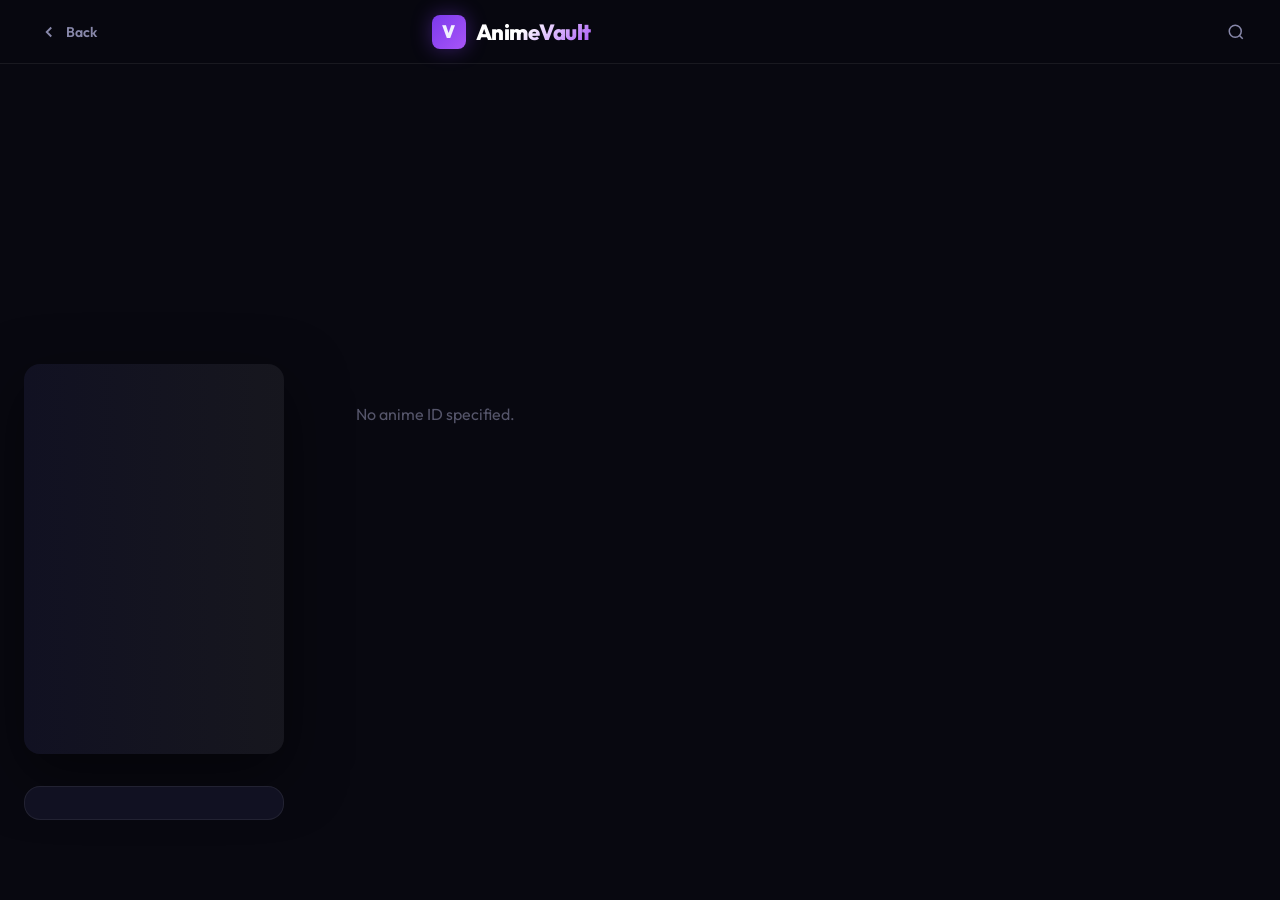
==== commit 7d524b02: "Update anime.html" ====
--- a/anime.html
+++ b/anime.html
@@ -2,832 +2,459 @@
 <html lang="en">
 <head>
 <meta charset="UTF-8">
-<meta name="viewport" content="width=device-width, initial-scale=1.0, maximum-scale=1.0, user-scalable=no">
-<meta name="description" content="Watch anime details, episodes, trailers, and more.">
-<title>Anime Details - AnimeStream</title>
+<meta name="viewport" content="width=device-width, initial-scale=1.0">
+<title>Anime Details - AnimeVault</title>
+<link href="https://fonts.googleapis.com/css2?family=Outfit:wght@300;400;500;600;700;800;900&display=swap" rel="stylesheet">
 <style>
-*,*::before,*::after{margin:0;padding:0;box-sizing:border-box}
-:root{
-  --bg-primary:#07070b;--bg-secondary:#0f0f1a;--bg-card:#16162a;--bg-glass:rgba(22,22,42,0.85);
-  --accent:#8b5cf6;--accent-glow:#a78bfa;--accent-dim:#6d28d9;
-  --text-primary:#f8fafc;--text-secondary:#94a3b8;--text-muted:#64748b;
-  --border:rgba(139,92,246,0.15);--border-glow:rgba(139,92,246,0.4);
-  --success:#22c55e;--error:#ef4444;--warning:#f59e0b;
-  --radius-sm:8px;--radius-md:12px;--radius-lg:16px;--radius-xl:24px;
-  --shadow-sm:0 2px 8px rgba(0,0,0,0.3);--shadow-md:0 8px 24px rgba(0,0,0,0.4);--shadow-lg:0 16px 48px rgba(0,0,0,0.5);
-  --transition-fast:0.15s ease;--transition-base:0.3s ease;--transition-slow:0.5s ease;
-  --header-height:64px;
-}
-html,body{overflow-x:hidden;max-width:100%;min-height:100dvh}
-body{font-family:-apple-system,BlinkMacSystemFont,'Segoe UI',Roboto,'Helvetica Neue',Arial,sans-serif;background:var(--bg-primary);color:var(--text-primary);line-height:1.5;-webkit-font-smoothing:antialiased}
-a{color:inherit;text-decoration:none}
-button{border:none;background:none;cursor:pointer;font-family:inherit;color:inherit}
+:root{--bg-primary:#080810;--bg-secondary:#0d0d1a;--bg-card:#111122;--bg-glass:rgba(255,255,255,0.04);--accent:#7c3aed;--accent-bright:#a855f7;--accent-glow:rgba(124,58,237,0.4);--accent-soft:rgba(168,85,247,0.15);--text-primary:#f0f0ff;--text-secondary:#8888aa;--text-muted:#55556a;--border:rgba(255,255,255,0.07);--border-accent:rgba(124,58,237,0.3);--header-h:64px;--radius:10px;--radius-lg:16px;--transition:0.25s cubic-bezier(0.4,0,0.2,1)}
+*,*::before,*::after{box-sizing:border-box;margin:0;padding:0}
+html,body{overflow-x:hidden;max-width:100%;background:var(--bg-primary);color:var(--text-primary);font-family:'Outfit',sans-serif}
 img{max-width:100%;display:block}
-ul{list-style:none}
-input,textarea{font-family:inherit;color:inherit;outline:none}
-::-webkit-scrollbar{width:6px;height:6px}
-::-webkit-scrollbar-track{background:var(--bg-primary)}
-::-webkit-scrollbar-thumb{background:var(--accent-dim);border-radius:3px}
-
-/* Header */
-.header{position:fixed;top:0;left:0;right:0;height:var(--header-height);background:rgba(7,7,11,0.85);backdrop-filter:blur(20px) saturate(180%);-webkit-backdrop-filter:blur(20px) saturate(180%);border-bottom:1px solid var(--border);z-index:1000;display:flex;align-items:center;justify-content:space-between;padding:0 4vw;transition:background var(--transition-base),box-shadow var(--transition-base)}
-.header.scrolled{background:rgba(7,7,11,0.95);box-shadow:var(--shadow-md)}
-.header-left,.header-right{display:flex;align-items:center;gap:16px}
-.header-center{position:absolute;left:50%;transform:translateX(-50%)}
-.logo{font-size:clamp(1.2rem,2vw,1.6rem);font-weight:800;background:linear-gradient(135deg,var(--accent),var(--accent-glow));-webkit-background-clip:text;-webkit-text-fill-color:transparent;background-clip:text;letter-spacing:-0.5px;display:flex;align-items:center;gap:8px}
-.logo-icon{width:32px;height:32px;fill:var(--accent)}
-.menu-toggle{width:40px;height:40px;display:flex;flex-direction:column;justify-content:center;align-items:center;gap:5px;border-radius:var(--radius-sm);transition:background var(--transition-fast)}
-.menu-toggle:hover{background:rgba(139,92,246,0.1)}
-.menu-toggle span{display:block;width:20px;height:2px;background:var(--text-primary);border-radius:1px;transition:transform var(--transition-fast),opacity var(--transition-fast)}
-.menu-toggle.active span:nth-child(1){transform:translateY(7px) rotate(45deg)}
-.menu-toggle.active span:nth-child(2){opacity:0}
-.menu-toggle.active span:nth-child(3){transform:translateY(-7px) rotate(-45deg)}
-.header-btn{width:40px;height:40px;display:flex;align-items:center;justify-content:center;border-radius:50%;transition:background var(--transition-fast),transform var(--transition-fast);position:relative}
-.header-btn:hover{background:rgba(139,92,246,0.15);transform:scale(1.05)}
-.header-btn svg{width:20px;height:20px;stroke:var(--text-secondary);fill:none;stroke-width:2}
-.header-btn:hover svg{stroke:var(--accent-glow)}
-.profile-btn img,.profile-btn .avatar-placeholder{width:36px;height:36px;border-radius:50%;object-fit:cover;border:2px solid var(--border);transition:border-color var(--transition-fast)}
-.profile-btn:hover img,.profile-btn:hover .avatar-placeholder{border-color:var(--accent)}
-.avatar-placeholder{background:linear-gradient(135deg,var(--accent-dim),var(--accent));display:flex;align-items:center;justify-content:center;font-weight:700;font-size:14px;color:#fff}
-.desktop-nav{display:none;align-items:center;gap:4px}
-.nav-item{padding:8px 14px;font-size:0.875rem;font-weight:500;color:var(--text-secondary);border-radius:var(--radius-sm);transition:all var(--transition-fast);position:relative;white-space:nowrap}
-.nav-item:hover{color:var(--text-primary);background:rgba(139,92,246,0.1)}
-.nav-item.active{color:var(--accent-glow);background:rgba(139,92,246,0.15)}
-
-/* Sidebar */
-.sidebar-overlay{position:fixed;inset:0;background:rgba(0,0,0,0.6);backdrop-filter:blur(4px);z-index:999;opacity:0;visibility:hidden;transition:opacity var(--transition-base),visibility var(--transition-base)}
-.sidebar-overlay.active{opacity:1;visibility:visible}
-.sidebar{position:fixed;top:0;left:0;bottom:0;width:280px;max-width:85vw;background:var(--bg-secondary);border-right:1px solid var(--border);z-index:1000;transform:translateX(-100%);transition:transform var(--transition-slow) cubic-bezier(0.4,0,0.2,1);overflow-y:auto;display:flex;flex-direction:column}
-.sidebar.active{transform:translateX(0)}
-.sidebar-header{padding:20px;border-bottom:1px solid var(--border);display:flex;align-items:center;justify-content:space-between}
-.sidebar-nav{flex:1;padding:16px 0}
-.sidebar-item{display:flex;align-items:center;gap:14px;padding:12px 20px;font-size:0.9375rem;color:var(--text-secondary);transition:all var(--transition-fast);cursor:pointer}
-.sidebar-item:hover,.sidebar-item.active{background:rgba(139,92,246,0.1);color:var(--text-primary)}
-.sidebar-item svg{width:20px;height:20px;stroke:currentColor;fill:none;stroke-width:2;flex-shrink:0}
-.sidebar-divider{height:1px;background:var(--border);margin:12px 20px}
-.sidebar-footer{padding:20px;border-top:1px solid var(--border);font-size:0.75rem;color:var(--text-muted)}
-
-/* Auth Modal */
-.auth-overlay{position:fixed;inset:0;background:rgba(0,0,0,0.7);backdrop-filter:blur(20px);z-index:9999;display:flex;align-items:center;justify-content:center;padding:20px;opacity:0;visibility:hidden;transition:opacity var(--transition-base),visibility var(--transition-base)}
-.auth-overlay.active{opacity:1;visibility:visible}
-.auth-modal{background:linear-gradient(145deg,rgba(22,22,42,0.95),rgba(15,15,26,0.98));border:1px solid var(--border-glow);border-radius:var(--radius-xl);width:100%;max-width:460px;max-height:90vh;overflow-y:auto;padding:36px 32px;position:relative;transform:scale(0.92) translateY(20px);transition:transform var(--transition-slow) cubic-bezier(0.34,1.56,0.64,1);box-shadow:var(--shadow-lg),0 0 60px rgba(139,92,246,0.1)}
-.auth-overlay.active .auth-modal{transform:scale(1) translateY(0)}
-.auth-close{position:absolute;top:16px;right:16px;width:36px;height:36px;display:flex;align-items:center;justify-content:center;border-radius:50%;transition:background var(--transition-fast)}
-.auth-close:hover{background:rgba(255,255,255,0.1)}
-.auth-close svg{width:20px;height:20px;stroke:var(--text-muted);stroke-width:2}
-.auth-logo{text-align:center;margin-bottom:28px;font-size:1.5rem;font-weight:800;background:linear-gradient(135deg,var(--accent),var(--accent-glow));-webkit-background-clip:text;-webkit-text-fill-color:transparent}
-.auth-tabs{display:flex;gap:8px;margin-bottom:28px;background:rgba(139,92,246,0.1);border-radius:var(--radius-md);padding:4px}
-.auth-tab{flex:1;padding:10px;font-size:0.875rem;font-weight:600;text-align:center;border-radius:var(--radius-sm);color:var(--text-secondary);transition:all var(--transition-fast)}
-.auth-tab.active{background:var(--accent);color:#fff;box-shadow:0 4px 12px rgba(139,92,246,0.3)}
-.auth-form{display:none}
-.auth-form.active{display:block;animation:fadeIn 0.3s ease}
-@keyframes fadeIn{from{opacity:0;transform:translateY(10px)}to{opacity:1;transform:translateY(0)}}
-.form-group{margin-bottom:18px}
-.form-label{display:block;font-size:0.8125rem;font-weight:500;color:var(--text-secondary);margin-bottom:6px}
-.form-input{width:100%;padding:12px 16px;background:rgba(139,92,246,0.05);border:1px solid var(--border);border-radius:var(--radius-md);font-size:0.9375rem;color:var(--text-primary);transition:border-color var(--transition-fast),box-shadow var(--transition-fast)}
-.form-input:focus{border-color:var(--accent-glow);box-shadow:0 0 0 3px rgba(139,92,246,0.15)}
-.form-input::placeholder{color:var(--text-muted)}
-.form-checkbox{display:flex;align-items:center;gap:8px;font-size:0.8125rem;color:var(--text-secondary);cursor:pointer}
-.form-checkbox input{width:16px;height:16px;accent-color:var(--accent);cursor:pointer}
-.auth-btn{width:100%;padding:14px;background:linear-gradient(135deg,var(--accent),var(--accent-dim));color:#fff;font-size:0.9375rem;font-weight:600;border-radius:var(--radius-md);transition:transform var(--transition-fast),box-shadow var(--transition-fast);margin-top:8px}
-.auth-btn:hover{transform:translateY(-2px);box-shadow:0 8px 24px rgba(139,92,246,0.3)}
-.auth-btn:active{transform:translateY(0)}
-.auth-btn:disabled{opacity:0.6;cursor:not-allowed;transform:none}
-.auth-footer{text-align:center;margin-top:20px;font-size:0.8125rem;color:var(--text-muted)}
-.auth-footer a{color:var(--accent-glow);font-weight:500}
-.auth-footer a:hover{text-decoration:underline}
-.auth-error{background:rgba(239,68,68,0.1);border:1px solid rgba(239,68,68,0.3);color:var(--error);padding:10px 14px;border-radius:var(--radius-md);font-size:0.8125rem;margin-bottom:16px;display:none}
-.auth-error.active{display:block}
-
-/* Anime Banner */
-.anime-banner{position:relative;width:100%;min-height:clamp(300px,40vw,500px);margin-top:var(--header-height);overflow:hidden}
-.anime-banner-bg{position:absolute;inset:0;background-size:cover;background-position:center top}
-.anime-banner-bg::after{content:'';position:absolute;inset:0;background:linear-gradient(to top,var(--bg-primary) 0%,rgba(7,7,11,0.85) 30%,rgba(7,7,11,0.5) 100%)}
-.anime-banner-content{position:relative;z-index:2;padding:clamp(24px,5vw,60px) clamp(16px,4vw,80px);display:flex;gap:clamp(20px,3vw,40px);align-items:flex-end;max-width:1400px;margin:0 auto}
-.anime-poster{flex-shrink:0;width:clamp(140px,20vw,220px);aspect-ratio:2/3;border-radius:var(--radius-lg);overflow:hidden;box-shadow:var(--shadow-lg),0 0 40px rgba(139,92,246,0.2);border:2px solid rgba(139,92,246,0.3);background:var(--bg-card)}
-.anime-poster img{width:100%;height:100%;object-fit:cover}
-.anime-info{flex:1;min-width:0}
-.anime-title{font-size:clamp(1.5rem,3vw,2.5rem);font-weight:800;line-height:1.2;margin-bottom:12px;text-shadow:0 2px 20px rgba(0,0,0,0.5)}
-.anime-alt-title{font-size:0.9375rem;color:var(--text-muted);margin-bottom:16px}
-.anime-meta{display:flex;align-items:center;gap:16px;flex-wrap:wrap;margin-bottom:16px;font-size:0.875rem;color:var(--text-secondary)}
-.anime-meta span{display:flex;align-items:center;gap:4px}
-.anime-meta .score{color:#fbbf24;font-weight:700;font-size:1.125rem}
-.anime-genres{display:flex;gap:8px;flex-wrap:wrap;margin-bottom:20px}
-.anime-genre{padding:4px 12px;background:rgba(139,92,246,0.15);border:1px solid var(--border);border-radius:100px;font-size:0.75rem;color:var(--text-secondary);transition:all var(--transition-fast)}
-.anime-genre:hover{background:rgba(139,92,246,0.3);color:var(--text-primary)}
-.anime-actions{display:flex;gap:12px;flex-wrap:wrap}
-.anime-btn{display:flex;align-items:center;gap:8px;padding:12px 24px;border-radius:var(--radius-md);font-size:0.9375rem;font-weight:600;transition:all var(--transition-fast)}
-.anime-btn-primary{background:var(--accent);color:#fff}
-.anime-btn-primary:hover{background:var(--accent-dim);transform:translateY(-2px);box-shadow:0 8px 24px rgba(139,92,246,0.3)}
-.anime-btn-secondary{background:rgba(255,255,255,0.1);color:var(--text-primary);border:1px solid rgba(255,255,255,0.2)}
-.anime-btn-secondary:hover{background:rgba(255,255,255,0.2)}
-.anime-btn svg{width:18px;height:18px}
-.anime-btn.active{background:rgba(34,197,94,0.2);border-color:var(--success);color:var(--success)}
-
-/* Content Grid */
-.content-grid{display:grid;grid-template-columns:1fr;gap:clamp(24px,3vw,48px);padding:clamp(24px,3vw,48px) clamp(16px,4vw,80px);max-width:1400px;margin:0 auto}
-@media(min-width:1024px){.content-grid{grid-template-columns:2fr 1fr}}
-
-/* Section */
-.section-title{font-size:clamp(1.125rem,2vw,1.5rem);font-weight:700;display:flex;align-items:center;gap:10px;margin-bottom:20px}
-.section-title::before{content:'';width:4px;height:24px;background:linear-gradient(to bottom,var(--accent),var(--accent-dim));border-radius:2px}
-
-/* Synopsis */
-.synopsis-card{background:var(--bg-card);border:1px solid var(--border);border-radius:var(--radius-lg);padding:24px;margin-bottom:24px}
-.synopsis-text{font-size:0.9375rem;color:var(--text-secondary);line-height:1.8}
-.synopsis-text.collapsed{display:-webkit-box;-webkit-line-clamp:4;-webkit-box-orient:vertical;overflow:hidden}
-.synopsis-toggle{color:var(--accent-glow);font-size:0.8125rem;font-weight:600;margin-top:12px;cursor:pointer;display:inline-flex;align-items:center;gap:4px}
-.synopsis-toggle:hover{text-decoration:underline}
-
-/* Info Grid */
-.info-grid{display:grid;grid-template-columns:repeat(auto-fill,minmax(200px,1fr));gap:16px;margin-bottom:24px}
-.info-item{background:var(--bg-card);border:1px solid var(--border);border-radius:var(--radius-md);padding:16px}
-.info-label{font-size:0.75rem;font-weight:700;text-transform:uppercase;letter-spacing:1px;color:var(--text-muted);margin-bottom:4px}
-.info-value{font-size:0.9375rem;color:var(--text-primary);font-weight:500}
-
-/* Episodes */
-.episodes-grid{display:grid;grid-template-columns:repeat(auto-fill,minmax(80px,1fr));gap:10px}
-.episode-btn{padding:12px 8px;background:var(--bg-card);border:1px solid var(--border);border-radius:var(--radius-sm);font-size:0.8125rem;font-weight:600;color:var(--text-secondary);transition:all var(--transition-fast);text-align:center;cursor:pointer}
-.episode-btn:hover{background:rgba(139,92,246,0.15);border-color:var(--accent-glow);color:var(--text-primary)}
-.episode-btn.watched{background:rgba(34,197,94,0.15);border-color:var(--success);color:var(--success)}
-
-/* Characters */
-.characters-grid{display:grid;grid-template-columns:repeat(auto-fill,minmax(120px,1fr));gap:16px}
-.character-card{text-align:center;cursor:pointer;transition:transform var(--transition-fast)}
-.character-card:hover{transform:translateY(-4px)}
-.character-img{width:100%;aspect-ratio:1;border-radius:50%;overflow:hidden;margin-bottom:8px;border:2px solid var(--border);background:var(--bg-card)}
-.character-img img{width:100%;height:100%;object-fit:cover}
-.character-name{font-size:0.8125rem;font-weight:600;color:var(--text-primary);line-height:1.3}
-.character-role{font-size:0.75rem;color:var(--text-muted);margin-top:2px}
-
-/* Recommendations Slider */
-.slider-container{position:relative}
-.slider-track-wrap{overflow:hidden;margin:0 -8px}
-.slider-track{display:flex;gap:16px;padding:8px;overflow-x:auto;scroll-behavior:smooth;scrollbar-width:none;-ms-overflow-style:none;scroll-snap-type:x mandatory}
-.slider-track::-webkit-scrollbar{display:none}
-.slider-arrow{position:absolute;top:50%;transform:translateY(-50%);width:44px;height:44px;display:flex;align-items:center;justify-content:center;background:rgba(7,7,11,0.8);backdrop-filter:blur(10px);border:1px solid var(--border);border-radius:50%;z-index:5;cursor:pointer;opacity:0;transition:all var(--transition-fast)}
-.slider-container:hover .slider-arrow{opacity:1}
-.slider-arrow:hover{background:var(--accent);border-color:var(--accent-glow)}
-.slider-arrow svg{width:20px;height:20px;stroke:#fff;fill:none;stroke-width:2}
-.slider-prev{left:-12px}
-.slider-next{right:-12px}
-
-/* Anime Card */
-.anime-card{flex:0 0 auto;width:clamp(140px,18vw,180px);scroll-snap-align:start;cursor:pointer;transition:transform var(--transition-base)}
-.anime-card:hover{transform:translateY(-8px)}
-.anime-card-poster{position:relative;aspect-ratio:2/3;border-radius:var(--radius-md);overflow:hidden;background:var(--bg-card);margin-bottom:10px}
-.anime-card-poster img{width:100%;height:100%;object-fit:cover;transition:transform var(--transition-slow)}
-.anime-card:hover .anime-card-poster img{transform:scale(1.08)}
-.anime-card-badges{position:absolute;top:8px;left:8px;right:8px;display:flex;gap:6px;flex-wrap:wrap;justify-content:flex-start}
-.anime-card-badge{padding:3px 8px;border-radius:4px;font-size:0.6875rem;font-weight:700;text-transform:uppercase;letter-spacing:0.5px}
-.badge-score{background:rgba(251,191,36,0.9);color:#000}
-.badge-eps{background:rgba(15,23,42,0.85);color:#fff;border:1px solid rgba(255,255,255,0.2)}
-.badge-hd{background:rgba(34,197,94,0.9);color:#fff}
-.anime-card-title{font-size:0.8125rem;font-weight:600;line-height:1.4;display:-webkit-box;-webkit-line-clamp:2;-webkit-box-orient:vertical;overflow:hidden;color:var(--text-primary)}
-.anime-card-meta{font-size:0.75rem;color:var(--text-muted);margin-top:4px}
-
-/* Trailer */
-.trailer-container{position:relative;width:100%;aspect-ratio:16/9;border-radius:var(--radius-lg);overflow:hidden;background:var(--bg-card);border:1px solid var(--border);margin-bottom:24px}
-.trailer-container iframe{width:100%;height:100%;border:none}
-.trailer-placeholder{position:absolute;inset:0;display:flex;align-items:center;justify-content:center;color:var(--text-muted)}
-
-/* Relations */
-.relations-list{display:flex;flex-direction:column;gap:12px}
-.relation-item{display:flex;align-items:center;gap:16px;padding:16px;background:var(--bg-card);border:1px solid var(--border);border-radius:var(--radius-md);transition:all var(--transition-fast);cursor:pointer}
-.relation-item:hover{background:rgba(139,92,246,0.1);border-color:var(--accent-glow)}
-.relation-img{width:60px;height:80px;border-radius:var(--radius-sm);overflow:hidden;flex-shrink:0;background:var(--bg-secondary)}
-.relation-img img{width:100%;height:100%;object-fit:cover}
-.relation-info{flex:1;min-width:0}
-.relation-type{font-size:0.75rem;font-weight:700;text-transform:uppercase;letter-spacing:1px;color:var(--accent-glow);margin-bottom:4px}
-.relation-title{font-size:0.9375rem;font-weight:600;color:var(--text-primary);white-space:nowrap;overflow:hidden;text-overflow:ellipsis}
-.relation-meta{font-size:0.8125rem;color:var(--text-muted);margin-top:2px}
-
-/* Studios */
-.studios-list{display:flex;flex-wrap:wrap;gap:8px}
-.studio-tag{padding:8px 16px;background:var(--bg-card);border:1px solid var(--border);border-radius:100px;font-size:0.8125rem;color:var(--text-secondary);transition:all var(--transition-fast)}
-.studio-tag:hover{background:rgba(139,92,246,0.15);border-color:var(--accent-glow);color:var(--text-primary)}
-
-/* Loading */
-.skeleton{background:linear-gradient(90deg,var(--bg-card) 25%,rgba(139,92,246,0.1) 50%,var(--bg-card) 75%);background-size:200% 100%;animation:shimmer 1.5s infinite;border-radius:var(--radius-sm)}
-@keyframes shimmer{0%{background-position:-200% 0}100%{background-position:200% 0}}
-
-/* Footer */
-.footer{padding:clamp(24px,3vw,48px) clamp(16px,4vw,80px);border-top:1px solid var(--border);text-align:center}
-.footer-text{font-size:0.8125rem;color:var(--text-muted);line-height:1.8;max-width:600px;margin:0 auto}
-.footer-disclaimer{margin-top:12px;font-size:0.75rem;opacity:0.7}
-
-/* Toast */
-.toast-container{position:fixed;bottom:24px;right:24px;z-index:10000;display:flex;flex-direction:column;gap:8px}
-.toast{padding:12px 20px;background:var(--bg-glass);backdrop-filter:blur(20px);border:1px solid var(--border);border-radius:var(--radius-md);font-size:0.875rem;display:flex;align-items:center;gap:10px;transform:translateX(120%);transition:transform var(--transition-base);box-shadow:var(--shadow-md);max-width:320px}
-.toast.show{transform:translateX(0)}
-.toast-success{border-color:rgba(34,197,94,0.3);color:var(--success)}
-.toast-error{border-color:rgba(239,68,68,0.3);color:var(--error)}
-
-/* Responsive */
-@media(min-width:768px){.desktop-nav{display:flex}.menu-toggle{display:none}.slider-prev{left:-20px}.slider-next{right:-20px}}
-@media(min-width:1024px){.content-grid{padding-left:80px;padding-right:80px}}
-@media(max-width:767px){
-  .anime-banner-content{flex-direction:column;align-items:center;text-align:center;padding:24px 16px}
-  .anime-poster{width:180px}
-  .anime-actions{justify-content:center}
-  .info-grid{grid-template-columns:repeat(2,1fr)}
-  .slider-arrow{display:none}
-}
-@media(max-width:480px){.anime-card{width:140px}.characters-grid{grid-template-columns:repeat(3,1fr)}.info-grid{grid-template-columns:1fr}}
+a{text-decoration:none;color:inherit}
+button{cursor:pointer;border:none;background:none;font-family:inherit;color:inherit}
+::-webkit-scrollbar{width:5px;height:5px}
+::-webkit-scrollbar-thumb{background:var(--accent);border-radius:99px}
+::-webkit-scrollbar-track{background:transparent}
+
+/* HEADER */
+#header{position:fixed;top:0;left:0;right:0;height:var(--header-h);z-index:1000;background:rgba(8,8,16,0.9);backdrop-filter:blur(20px);border-bottom:1px solid var(--border)}
+.header-inner{display:flex;align-items:center;height:100%;padding:0 24px;gap:12px;max-width:1800px;margin:0 auto}
+.logo{display:flex;align-items:center;gap:10px;margin:0 auto}
+.logo-mark{width:34px;height:34px;background:linear-gradient(135deg,var(--accent),var(--accent-bright));border-radius:8px;display:flex;align-items:center;justify-content:center;font-weight:900;font-size:18px;box-shadow:0 0 20px var(--accent-glow)}
+.logo-text{font-size:22px;font-weight:800;letter-spacing:-0.5px;background:linear-gradient(135deg,#fff 40%,var(--accent-bright));-webkit-background-clip:text;-webkit-text-fill-color:transparent;background-clip:text}
+.icon-btn{width:40px;height:40px;border-radius:8px;display:flex;align-items:center;justify-content:center;transition:background var(--transition),color var(--transition);color:var(--text-secondary);font-size:18px}
+.icon-btn:hover{background:var(--bg-glass);color:var(--text-primary)}
+.back-btn{display:flex;align-items:center;gap:8px;padding:8px 16px;border-radius:8px;font-size:14px;font-weight:600;color:var(--text-secondary);transition:all var(--transition)}
+.back-btn:hover{background:var(--bg-glass);color:var(--text-primary)}
+
+/* BANNER */
+.banner-area{position:relative;height:420px;overflow:hidden;margin-top:var(--header-h)}
+.banner-bg{position:absolute;inset:0;background-size:cover;background-position:center;filter:brightness(0.35) blur(2px);transform:scale(1.05)}
+.banner-overlay{position:absolute;inset:0;background:linear-gradient(to bottom,transparent 0%,var(--bg-primary) 100%),linear-gradient(to right,var(--bg-primary) 0%,transparent 40%)}
+@media(max-width:768px){.banner-area{height:280px}}
+
+/* MAIN LAYOUT */
+.details-container{max-width:1400px;margin:0 auto;padding:0 24px 80px;position:relative}
+.details-grid{display:grid;grid-template-columns:260px 1fr;gap:32px;margin-top:-120px;position:relative;z-index:2}
+@media(max-width:900px){.details-grid{grid-template-columns:1fr;margin-top:-60px}}
+
+/* SIDEBAR */
+.details-sidebar{}
+.poster-card{border-radius:var(--radius-lg);overflow:hidden;box-shadow:0 20px 60px rgba(0,0,0,0.5);margin-bottom:16px}
+.poster-card img{width:100%;aspect-ratio:2/3;object-fit:cover}
+.action-btns{display:flex;flex-direction:column;gap:8px}
+.btn-watch{padding:14px;background:linear-gradient(135deg,var(--accent),var(--accent-bright));color:#fff;border-radius:10px;font-size:15px;font-weight:700;text-align:center;display:block;transition:all var(--transition);box-shadow:0 4px 20px var(--accent-glow)}
+.btn-watch:hover{transform:translateY(-2px);box-shadow:0 8px 30px var(--accent-glow)}
+.btn-outline{padding:11px;border:1.5px solid var(--border);border-radius:10px;font-size:14px;font-weight:600;text-align:center;display:flex;align-items:center;justify-content:center;gap:8px;color:var(--text-secondary);transition:all var(--transition)}
+.btn-outline:hover,.btn-outline.active{border-color:var(--accent);color:var(--accent-bright);background:var(--accent-soft)}
+.info-box{background:var(--bg-card);border:1px solid var(--border);border-radius:var(--radius-lg);padding:16px;margin-top:16px}
+.info-row{display:flex;justify-content:space-between;padding:8px 0;border-bottom:1px solid var(--border);font-size:13px}
+.info-row:last-child{border-bottom:none}
+.info-label{color:var(--text-muted);font-weight:500}
+.info-value{color:var(--text-primary);font-weight:600;text-align:right;max-width:160px}
+
+/* MAIN CONTENT */
+.details-main{}
+.anime-title{font-size:clamp(22px,4vw,42px);font-weight:900;line-height:1.1;letter-spacing:-1px;margin-bottom:6px}
+.anime-title-jp{font-size:16px;color:var(--text-muted);font-weight:400;margin-bottom:16px}
+.meta-row{display:flex;align-items:center;gap:12px;flex-wrap:wrap;margin-bottom:20px}
+.meta-tag{padding:5px 12px;border-radius:99px;font-size:12px;font-weight:700}
+.meta-score{background:rgba(251,191,36,0.15);color:#fbbf24;border:1px solid rgba(251,191,36,0.3)}
+.meta-rank{background:var(--accent-soft);color:var(--accent-bright);border:1px solid var(--border-accent)}
+.meta-status-air{background:rgba(16,185,129,0.15);color:#10b981;border:1px solid rgba(16,185,129,0.3)}
+.meta-status-end{background:rgba(100,100,120,0.2);color:var(--text-secondary);border:1px solid var(--border)}
+.genre-tags{display:flex;gap:8px;flex-wrap:wrap;margin-bottom:20px}
+.genre-tag{padding:5px 14px;background:var(--accent-soft);border:1px solid var(--border-accent);border-radius:99px;font-size:12px;font-weight:600;color:var(--accent-bright);cursor:pointer;transition:all var(--transition)}
+.genre-tag:hover{background:var(--accent);color:#fff}
+
+/* TABS */
+.tabs-wrap{display:flex;gap:0;border-bottom:1px solid var(--border);margin-bottom:24px;overflow-x:auto;scrollbar-width:none}
+.tabs-wrap::-webkit-scrollbar{display:none}
+.tab-btn{padding:12px 20px;font-size:14px;font-weight:600;color:var(--text-muted);border-bottom:2px solid transparent;white-space:nowrap;transition:all var(--transition);cursor:pointer}
+.tab-btn:hover{color:var(--text-primary)}
+.tab-btn.active{color:var(--accent-bright);border-bottom-color:var(--accent-bright)}
+.tab-panel{display:none}
+.tab-panel.active{display:block}
+
+/* SYNOPSIS */
+.synopsis-text{font-size:15px;color:var(--text-secondary);line-height:1.8;margin-bottom:16px}
+.read-more{color:var(--accent-bright);font-size:13px;font-weight:600;cursor:pointer;background:none;border:none}
+
+/* EPISODES */
+.episodes-header{display:flex;align-items:center;justify-content:space-between;margin-bottom:16px;flex-wrap:wrap;gap:10px}
+.ep-filter{padding:8px 16px;background:var(--bg-card);border:1px solid var(--border);border-radius:8px;color:var(--text-primary);font-family:'Outfit',sans-serif;font-size:13px;outline:none}
+.episodes-grid{display:grid;grid-template-columns:repeat(auto-fill,minmax(200px,1fr));gap:10px}
+@media(max-width:480px){.episodes-grid{grid-template-columns:repeat(auto-fill,minmax(150px,1fr))}}
+.ep-card{background:var(--bg-card);border:1px solid var(--border);border-radius:9px;padding:12px;cursor:pointer;transition:all var(--transition);display:flex;align-items:center;gap:10px}
+.ep-card:hover{border-color:var(--accent);background:var(--accent-soft)}
+.ep-num{width:36px;height:36px;border-radius:8px;background:var(--accent-soft);display:flex;align-items:center;justify-content:center;font-size:12px;font-weight:700;color:var(--accent-bright);flex-shrink:0}
+.ep-info{flex:1;min-width:0}
+.ep-title{font-size:12px;font-weight:600;color:var(--text-primary);overflow:hidden;text-overflow:ellipsis;white-space:nowrap}
+.ep-date{font-size:11px;color:var(--text-muted)}
+
+/* CHARACTERS */
+.chars-grid{display:grid;grid-template-columns:repeat(auto-fill,minmax(180px,1fr));gap:12px}
+.char-card{background:var(--bg-card);border:1px solid var(--border);border-radius:var(--radius);overflow:hidden;transition:all var(--transition)}
+.char-card:hover{border-color:var(--border-accent);transform:translateY(-3px)}
+.char-img{width:100%;aspect-ratio:3/4;object-fit:cover;background:#0d0d1a}
+.char-info{padding:10px}
+.char-name{font-size:13px;font-weight:700;color:var(--text-primary);margin-bottom:3px}
+.char-role{font-size:11px;color:var(--accent-bright)}
+
+/* RELATIONS */
+.relations-list{display:grid;grid-template-columns:repeat(auto-fill,minmax(280px,1fr));gap:12px}
+.rel-card{background:var(--bg-card);border:1px solid var(--border);border-radius:var(--radius);padding:14px;display:flex;gap:12px;cursor:pointer;transition:all var(--transition)}
+.rel-card:hover{border-color:var(--border-accent)}
+.rel-poster{width:56px;height:80px;border-radius:7px;object-fit:cover;flex-shrink:0;background:#0d0d1a}
+.rel-info{flex:1;min-width:0}
+.rel-relation{font-size:11px;color:var(--accent-bright);font-weight:600;margin-bottom:4px;text-transform:uppercase;letter-spacing:0.5px}
+.rel-title{font-size:13px;font-weight:700;color:var(--text-primary);line-height:1.3;display:-webkit-box;-webkit-line-clamp:2;-webkit-box-orient:vertical;overflow:hidden}
+.rel-type{font-size:11px;color:var(--text-muted)}
+
+/* RECOMMENDATIONS */
+.recs-grid{display:grid;grid-template-columns:repeat(auto-fill,minmax(150px,1fr));gap:12px}
+.rec-card{border-radius:var(--radius);overflow:hidden;background:var(--bg-card);cursor:pointer;transition:all var(--transition)}
+.rec-card:hover{transform:translateY(-4px);box-shadow:0 12px 30px rgba(0,0,0,0.4)}
+.rec-img{width:100%;aspect-ratio:2/3;object-fit:cover;background:#0d0d1a}
+.rec-title{padding:8px;font-size:12px;font-weight:600;color:var(--text-primary);display:-webkit-box;-webkit-line-clamp:2;-webkit-box-orient:vertical;overflow:hidden}
+
+/* TRAILER */
+.trailer-wrap{position:relative;border-radius:var(--radius-lg);overflow:hidden;aspect-ratio:16/9;background:#000}
+.trailer-wrap iframe{width:100%;height:100%;border:none}
+
+/* TOAST */
+#toast-container{position:fixed;bottom:24px;right:24px;z-index:9999;display:flex;flex-direction:column;gap:8px;pointer-events:none}
+.toast{padding:14px 18px;background:var(--bg-card);border:1px solid var(--border);border-radius:12px;font-size:13.5px;font-weight:500;color:var(--text-primary);box-shadow:0 8px 30px rgba(0,0,0,0.4);animation:toastIn 0.3s ease forwards;pointer-events:all;max-width:320px;display:flex;align-items:center;gap:10px}
+@keyframes toastIn{from{opacity:0;transform:translateX(20px)}to{opacity:1;transform:translateX(0)}}
+@keyframes toastOut{from{opacity:1}to{opacity:0;transform:translateX(20px)}}
+
+/* SKELETON */
+.skeleton{background:linear-gradient(90deg,var(--bg-card) 0%,rgba(255,255,255,0.06) 50%,var(--bg-card) 100%);background-size:200% 100%;animation:shimmer 1.5s infinite}
+@keyframes shimmer{0%{background-position:200% 0}100%{background-position:-200% 0}}
 </style>
-<base target="_blank">
 </head>
 <body>
 
-<!-- Header -->
-<header class="header" id="header">
-  <div class="header-left">
-    <button class="menu-toggle" id="menuToggle" aria-label="Menu"><span></span><span></span><span></span></button>
+<header id="header">
+  <div class="header-inner">
+    <button class="back-btn" onclick="history.back()">
+      <svg width="18" height="18" fill="none" stroke="currentColor" stroke-width="2.5" viewBox="0 0 24 24"><polyline points="15 18 9 12 15 6"/></svg>
+      Back
+    </button>
     <a href="index.html" class="logo">
-      <svg class="logo-icon" viewBox="0 0 24 24"><path d="M12 2C6.48 2 2 6.48 2 12s4.48 10 10 10 10-4.48 10-10S17.52 2 12 2zm-2 15l-5-5 1.41-1.41L10 14.17l7.59-7.59L19 8l-9 9z"/></svg>
-      AnimeStream
+      <div class="logo-mark">V</div>
+      <span class="logo-text">AnimeVault</span>
     </a>
-  </div>
-  <nav class="header-center desktop-nav">
-    <a href="index.html" class="nav-item">Home</a>
-    <a href="search.html?filter=trending" class="nav-item">Trending</a>
-    <a href="schedule.html" class="nav-item">Schedule</a>
-    <a href="az-list.html" class="nav-item">A-Z List</a>
-  </nav>
-  <div class="header-right">
-    <button class="header-btn" id="searchBtn" aria-label="Search">
-      <svg viewBox="0 0 24 24"><circle cx="11" cy="11" r="8"/><path d="m21 21-4.35-4.35"/></svg>
-    </button>
-    <button class="header-btn profile-btn" id="profileBtn" aria-label="Profile">
-      <div class="avatar-placeholder" id="headerAvatar">?</div>
+    <button class="icon-btn" onclick="window.location.href='index.html#search'" style="margin-left:auto">
+      <svg width="18" height="18" fill="none" stroke="currentColor" stroke-width="2" viewBox="0 0 24 24"><circle cx="11" cy="11" r="8"/><path d="m21 21-4.35-4.35"/></svg>
     </button>
   </div>
 </header>
 
-<!-- Sidebar -->
-<div class="sidebar-overlay" id="sidebarOverlay"></div>
-<aside class="sidebar" id="sidebar">
-  <div class="sidebar-header">
-    <a href="index.html" class="logo">
-      <svg class="logo-icon" viewBox="0 0 24 24"><path d="M12 2C6.48 2 2 6.48 2 12s4.48 10 10 10 10-4.48 10-10S17.52 2 12 2zm-2 15l-5-5 1.41-1.41L10 14.17l7.59-7.59L19 8l-9 9z"/></svg>
-      AnimeStream
-    </a>
-    <button class="auth-close" id="sidebarClose"><svg viewBox="0 0 24 24"><path d="M18 6L6 18M6 6l12 12"/></svg></button>
-  </div>
-  <nav class="sidebar-nav">
-    <a href="index.html" class="sidebar-item"><svg viewBox="0 0 24 24"><path d="M3 9l9-7 9 7v11a2 2 0 0 1-2 2H5a2 2 0 0 1-2-2z"/><polyline points="9 22 9 12 15 12 15 22"/></svg><span>Home</span></a>
-    <a href="search.html?filter=trending" class="sidebar-item"><svg viewBox="0 0 24 24"><polyline points="23 6 13.5 15.5 8.5 10.5 1 18"/><polyline points="17 6 23 6 23 12"/></svg><span>Trending</span></a>
-    <a href="schedule.html" class="sidebar-item"><svg viewBox="0 0 24 24"><rect x="3" y="4" width="18" height="18" rx="2" ry="2"/><line x1="16" y1="2" x2="16" y2="6"/><line x1="8" y1="2" x2="8" y2="6"/><line x1="3" y1="10" x2="21" y2="10"/></svg><span>Schedule</span></a>
-    <a href="az-list.html" class="sidebar-item"><svg viewBox="0 0 24 24"><path d="M4 19.5A2.5 2.5 0 0 1 6.5 17H20"/><path d="M6.5 2H20v20H6.5A2.5 2.5 0 0 1 4 19.5v-15A2.5 2.5 0 0 1 6.5 2z"/></svg><span>A-Z List</span></a>
-    <div class="sidebar-divider"></div>
-    <a href="profile.html" class="sidebar-item" id="sidebarProfile"><svg viewBox="0 0 24 24"><path d="M20 21v-2a4 4 0 0 0-4-4H8a4 4 0 0 0-4 4v2"/><circle cx="12" cy="7" r="4"/></svg><span>Profile</span></a>
-  </nav>
-  <div class="sidebar-footer">
-    <p>This site does not store any files on its server. All contents are provided by non-affiliated third parties.</p>
-  </div>
-</aside>
-
-<!-- Auth Modal -->
-<div class="auth-overlay" id="authOverlay">
-  <div class="auth-modal">
-    <button class="auth-close" id="authClose"><svg viewBox="0 0 24 24"><path d="M18 6L6 18M6 6l12 12"/></svg></button>
-    <div class="auth-logo">AnimeStream</div>
-    <div class="auth-tabs">
-      <button class="auth-tab active" data-tab="login">Login</button>
-      <button class="auth-tab" data-tab="signup">Sign Up</button>
+<!-- BANNER -->
+<div class="banner-area">
+  <div class="banner-bg" id="banner-bg"></div>
+  <div class="banner-overlay"></div>
+</div>
+
+<!-- CONTENT -->
+<div class="details-container">
+  <div class="details-grid">
+    <!-- Sidebar -->
+    <div class="details-sidebar" id="details-sidebar">
+      <div class="poster-card skeleton" id="poster-wrap" style="aspect-ratio:2/3"></div>
+      <div class="action-btns" id="action-btns"></div>
+      <div class="info-box" id="info-box"></div>
     </div>
-    <div class="auth-error" id="authError"></div>
-    <form class="auth-form active" id="loginForm">
-      <div class="form-group"><label class="form-label">Email or Username</label><input type="text" class="form-input" id="loginEmail" placeholder="Enter email or username" required></div>
-      <div class="form-group"><label class="form-label">Password</label><input type="password" class="form-input" id="loginPassword" placeholder="Enter password" required minlength="6"></div>
-      <div class="form-group"><label class="form-checkbox"><input type="checkbox" id="loginRemember"><span>Remember me</span></label></div>
-      <button type="submit" class="auth-btn" id="loginBtn">Login</button>
-      <div class="auth-footer"><span>Don't have an account?</span> <a href="#" id="switchToSignup">Sign up</a></div>
-    </form>
-    <form class="auth-form" id="signupForm">
-      <div class="form-group"><label class="form-label">Full Name</label><input type="text" class="form-input" id="signupName" placeholder="Enter your name" required></div>
-      <div class="form-group"><label class="form-label">Username</label><input type="text" class="form-input" id="signupUsername" placeholder="Choose a username" required></div>
-      <div class="form-group"><label class="form-label">Email</label><input type="email" class="form-input" id="signupEmail" placeholder="Enter your email" required></div>
-      <div class="form-group"><label class="form-label">Password</label><input type="password" class="form-input" id="signupPassword" placeholder="Create password" required minlength="6"></div>
-      <div class="form-group"><label class="form-label">Confirm Password</label><input type="password" class="form-input" id="signupConfirm" placeholder="Confirm password" required minlength="6"></div>
-      <div class="form-group"><label class="form-checkbox"><input type="checkbox" id="signupTerms" required><span>I agree to the Terms of Service</span></label></div>
-      <button type="submit" class="auth-btn" id="signupBtn">Create Account</button>
-      <div class="auth-footer"><span>Already have an account?</span> <a href="#" id="switchToLogin">Login</a></div>
-    </form>
+    <!-- Main -->
+    <div class="details-main" id="details-main">
+      <div class="skeleton" style="height:48px;border-radius:8px;margin-bottom:12px"></div>
+      <div class="skeleton" style="height:20px;border-radius:8px;margin-bottom:20px;width:60%"></div>
+      <div class="skeleton" style="height:80px;border-radius:8px;margin-bottom:20px"></div>
+    </div>
   </div>
 </div>
 
-<!-- Anime Banner -->
-<section class="anime-banner" id="animeBanner">
-  <div class="anime-banner-bg" id="bannerBg"></div>
-  <div class="anime-banner-content">
-    <div class="anime-poster" id="animePoster">
-      <div class="skeleton" style="width:100%;height:100%"></div>
-    </div>
-    <div class="anime-info">
-      <h1 class="anime-title" id="animeTitle">Loading...</h1>
-      <div class="anime-alt-title" id="animeAltTitle"></div>
-      <div class="anime-meta" id="animeMeta"></div>
-      <div class="anime-genres" id="animeGenres"></div>
-      <div class="anime-actions" id="animeActions">
-        <a href="#" class="anime-btn anime-btn-primary" id="watchBtn">
-          <svg viewBox="0 0 24 24" fill="currentColor"><polygon points="5 3 19 12 5 21 5 3"/></svg>
-          Watch Now
-        </a>
-        <button class="anime-btn anime-btn-secondary" id="favBtn">
-          <svg viewBox="0 0 24 24" fill="none" stroke="currentColor" stroke-width="2"><path d="M20.84 4.61a5.5 5.5 0 0 0-7.78 0L12 5.67l-1.06-1.06a5.5 5.5 0 0 0-7.78 7.78l1.06 1.06L12 21.23l7.78-7.78 1.06-1.06a5.5 5.5 0 0 0 0-7.78z"/></svg>
-          Favorite
-        </button>
-        <button class="anime-btn anime-btn-secondary" id="bookmarkBtn">
-          <svg viewBox="0 0 24 24" fill="none" stroke="currentColor" stroke-width="2"><path d="M19 21l-7-5-7 5V5a2 2 0 0 1 2-2h10a2 2 0 0 1 2 2z"/></svg>
-          Bookmark
-        </button>
-      </div>
-    </div>
-  </div>
-</section>
-
-<!-- Content Grid -->
-<div class="content-grid">
-  <div class="main-content">
-    <!-- Synopsis -->
-    <div class="synopsis-card">
-      <h2 class="section-title">Synopsis</h2>
-      <p class="synopsis-text collapsed" id="synopsisText">Loading synopsis...</p>
-      <span class="synopsis-toggle" id="synopsisToggle">Show More</span>
-    </div>
-
-    <!-- Trailer -->
-    <div id="trailerSection" style="display:none">
-      <h2 class="section-title">Trailer</h2>
-      <div class="trailer-container" id="trailerContainer"></div>
-    </div>
-
-    <!-- Info Grid -->
-    <h2 class="section-title">Information</h2>
-    <div class="info-grid" id="infoGrid"></div>
-
-    <!-- Episodes -->
-    <h2 class="section-title">Episodes</h2>
-    <div class="episodes-grid" id="episodesGrid"></div>
-
-    <!-- Characters -->
-    <h2 class="section-title">Characters</h2>
-    <div class="characters-grid" id="charactersGrid"></div>
-
-    <!-- Relations -->
-    <div id="relationsSection" style="display:none">
-      <h2 class="section-title">Related Anime</h2>
-      <div class="relations-list" id="relationsList"></div>
-    </div>
-  </div>
-
-  <div class="side-content">
-    <!-- Studios -->
-    <h2 class="section-title">Studios</h2>
-    <div class="studios-list" id="studiosList"></div>
-
-    <!-- Recommendations -->
-    <h2 class="section-title" style="margin-top:32px">Recommendations</h2>
-    <div class="slider-container" id="recommendationsContainer"></div>
-  </div>
-</div>
-
-<!-- Footer -->
-<footer class="footer">
-  <p class="footer-text">&copy; 2024 AnimeStream. All rights reserved.</p>
-  <p class="footer-text footer-disclaimer">This site does not store any files on its server. All contents are provided by non-affiliated third parties.</p>
-</footer>
-
-<!-- Toast -->
-<div class="toast-container" id="toastContainer"></div>
+<div id="toast-container"></div>
 
 <script>
-const CONFIG = {
-  API_BASE: 'https://api.jikan.moe/v4',
-  BACKEND_URL: localStorage.getItem('backendUrl') || '',
-  CACHE_DURATION: 5 * 60 * 1000,
-  MAX_RETRIES: 3,
-  RETRY_DELAY: 1000
-};
-
-function $(sel){return document.querySelector(sel)}
-function $$(sel){return document.querySelectorAll(sel)}
-
-function showToast(msg,type='success'){
-  const container=$('#toastContainer');
-  const toast=document.createElement('div');
-  toast.className=`toast toast-${type}`;
-  toast.textContent=msg;
-  container.appendChild(toast);
-  requestAnimationFrame(()=>toast.classList.add('show'));
-  setTimeout(()=>{toast.classList.remove('show');setTimeout(()=>toast.remove(),300)},3000);
-}
-
-function getCache(key){
-  try{const item=localStorage.getItem(`cache_${key}`);if(!item)return null;const{data,ts}=JSON.parse(item);if(Date.now()-ts>CONFIG.CACHE_DURATION)return null;return data;}catch(e){return null}
-}
-function setCache(key,data){
-  try{localStorage.setItem(`cache_${key}`,JSON.stringify({data,ts:Date.now()}));}catch(e){}
-}
-
-async function fetchWithRetry(url,opts={},retries=CONFIG.MAX_RETRIES){
-  for(let i=0;i<=retries;i++){
-    try{
-      const ctrl=new AbortController();
-      const to=setTimeout(()=>ctrl.abort(),10000);
-      const res=await fetch(url,{...opts,signal:ctrl.signal});
-      clearTimeout(to);
-      if(!res.ok)throw new Error(`HTTP ${res.status}`);
-      return await res.json();
-    }catch(e){if(i===retries)throw e;await new Promise(r=>setTimeout(r,CONFIG.RETRY_DELAY*(i+1)));}
+'use strict';
+const API = 'https://api.jikan.moe/v4';
+const params = new URLSearchParams(location.search);
+const animeId = params.get('id');
+let animeData = null;
+let isFav = false;
+let isBookmarked = false;
+let synopsisFull = false;
+
+function toast(msg, type = 'info') {
+  const t = document.createElement('div');
+  t.className = `toast ${type}`;
+  t.textContent = msg;
+  document.getElementById('toast-container').appendChild(t);
+  setTimeout(() => { t.style.animation = 'toastOut 0.3s ease forwards'; setTimeout(() => t.remove(), 300); }, 3000);
+}
+
+async function fetchJ(url, retries = 3) {
+  for (let i = 0; i < retries; i++) {
+    try {
+      const r = await fetch(url);
+      if (!r.ok) throw new Error(r.status);
+      return await r.json();
+    } catch (e) {
+      if (i === retries - 1) throw e;
+      await new Promise(r => setTimeout(r, 800 * (i + 1)));
+    }
   }
 }
 
-function getImageUrl(anime,size='large'){
-  const img=anime?.images?.jpg||anime?.images?.webp;
-  if(!img)return'';
-  return img[size==='large'?'large_image_url':size==='medium'?'image_url':'small_image_url']||img.image_url||'';
-}
-
-function truncate(str,len){if(!str)return'';return str.length>len?str.substring(0,len)+'...':str;}
-
-async function fetchJikan(endpoint){
-  const cacheKey=endpoint.replace(/[^a-zA-Z0-9]/g,'_');
-  const cached=getCache(cacheKey);
-  if(cached)return cached;
-  const data=await fetchWithRetry(`${CONFIG.API_BASE}${endpoint}`);
-  if(data?.data)setCache(cacheKey,data);
-  return data;
-}
-
-let currentAnime = null;
-let currentUser = null;
-
-function getToken(){return localStorage.getItem('authToken');}
-
-async function apiCall(path,opts={}){
-  if(!CONFIG.BACKEND_URL)return null;
-  try{
-    const token=getToken();
-    const headers={'Content-Type':'application/json'};
-    if(token)headers['Authorization']=`Bearer ${token}`;
-    const res=await fetch(`${CONFIG.BACKEND_URL}${path}`,{...opts,headers:{...headers,...opts.headers}});
-    return await res.json();
-  }catch(e){return null;}
-}
-
-async function checkAuth(){
-  const token=getToken();
-  if(!token){updateAuthUI(null);return;}
-  const data=await apiCall('/api/auth/me');
-  if(data?.success){currentUser=data.user;updateAuthUI(currentUser);}
-  else{localStorage.removeItem('authToken');updateAuthUI(null);}
-}
-
-function updateAuthUI(user){
-  const avatar=$('#headerAvatar');
-  const profileBtn=$('#profileBtn');
-  if(user){
-    avatar.textContent=user.name?.[0]?.toUpperCase()||user.username?.[0]?.toUpperCase()||'U';
-    if(user.avatar){avatar.outerHTML=`<img src="${user.avatar}" alt="${user.username}" class="avatar-placeholder" style="object-fit:cover">`;}
-    profileBtn.onclick=()=>location.href='profile.html';
-  }else{avatar.textContent='?';profileBtn.onclick=()=>openAuth();}
-}
-
-function openAuth(){$('#authOverlay').classList.add('active');document.body.style.overflow='hidden';}
-function closeAuth(){$('#authOverlay').classList.remove('active');document.body.style.overflow='';$('#authError').classList.remove('active');}
-
-$('#authClose')?.addEventListener('click',closeAuth);
-$('#authOverlay')?.addEventListener('click',e=>{if(e.target===$('#authOverlay'))closeAuth();});
-document.addEventListener('keydown',e=>{if(e.key==='Escape'){closeAuth();closeSidebar();}});
-
-$$('.auth-tab').forEach(tab=>{
-  tab.addEventListener('click',()=>{
-    $$('.auth-tab').forEach(t=>t.classList.remove('active'));
-    tab.classList.add('active');
-    $$('.auth-form').forEach(f=>f.classList.remove('active'));
-    $(`#${tab.dataset.tab}Form`)?.classList.add('active');
-    $('#authError').classList.remove('active');
-  });
-});
-
-$('#switchToSignup')?.addEventListener('click',e=>{e.preventDefault();$$('.auth-tab')[1].click();});
-$('#switchToLogin')?.addEventListener('click',e=>{e.preventDefault();$$('.auth-tab')[0].click();});
-
-$('#loginForm')?.addEventListener('submit',async e=>{
-  e.preventDefault();
-  const btn=$('#loginBtn');btn.disabled=true;
-  const data=await apiCall('/api/auth/login',{method:'POST',body:JSON.stringify({email:$('#loginEmail').value,password:$('#loginPassword').value,remember:$('#loginRemember').checked})});
-  btn.disabled=false;
-  if(data?.success){localStorage.setItem('authToken',data.token);currentUser=data.user;updateAuthUI(data.user);closeAuth();showToast('Welcome back!');}
-  else{$('#authError').textContent=data?.error||'Login failed';$('#authError').classList.add('active');}
-});
-
-$('#signupForm')?.addEventListener('submit',async e=>{
-  e.preventDefault();
-  const btn=$('#signupBtn');btn.disabled=true;
-  if($('#signupPassword').value!==$('#signupConfirm').value){$('#authError').textContent='Passwords do not match';$('#authError').classList.add('active');btn.disabled=false;return;}
-  const data=await apiCall('/api/auth/register',{method:'POST',body:JSON.stringify({name:$('#signupName').value,username:$('#signupUsername').value,email:$('#signupEmail').value,password:$('#signupPassword').value})});
-  btn.disabled=false;
-  if(data?.success){localStorage.setItem('authToken',data.token);currentUser=data.user;updateAuthUI(data.user);closeAuth();showToast('Account created!');}
-  else{$('#authError').textContent=data?.error||'Registration failed';$('#authError').classList.add('active');}
-});
-
-function openSidebar(){$('#sidebar').classList.add('active');$('#sidebarOverlay').classList.add('active');document.body.style.overflow='hidden';}
-function closeSidebar(){$('#sidebar').classList.remove('active');$('#sidebarOverlay').classList.remove('active');document.body.style.overflow='';}
-
-$('#menuToggle')?.addEventListener('click',()=>{if($('#sidebar').classList.contains('active'))closeSidebar();else openSidebar();});
-$('#sidebarClose')?.addEventListener('click',closeSidebar);
-$('#sidebarOverlay')?.addEventListener('click',closeSidebar);
-
-window.addEventListener('scroll',()=>{$('#header').classList.toggle('scrolled',window.scrollY>50);},{passive:true});
-
-$('#searchBtn')?.addEventListener('click',()=>location.href='search.html');
-
-// ========== ANIME DETAILS ==========
-async function loadAnimeDetails(){
-  const params=new URLSearchParams(location.search);
-  const id=params.get('id');
-  if(!id){showToast('No anime ID provided','error');return;}
-
-  try{
-    // Fetch anime details, characters, and recommendations in parallel
-    const [animeRes,charRes,recRes,relRes] = await Promise.allSettled([
-      fetchJikan(`/anime/${id}/full`),
-      fetchJikan(`/anime/${id}/characters`),
-      fetchJikan(`/anime/${id}/recommendations`),
-      fetchJikan(`/anime/${id}/relations`)
+function checkFavorites() {
+  const favs = JSON.parse(localStorage.getItem('av_favorites') || '[]');
+  isFav = favs.some(f => f.id == animeId);
+  const bmks = JSON.parse(localStorage.getItem('av_bookmarks') || '[]');
+  isBookmarked = bmks.some(b => b.id == animeId);
+}
+
+function toggleFavorite() {
+  let favs = JSON.parse(localStorage.getItem('av_favorites') || '[]');
+  if (isFav) { favs = favs.filter(f => f.id != animeId); toast('Removed from favorites'); }
+  else { favs.push({ id: animeId, title: animeData.title, img: animeData.images?.webp?.large_image_url }); toast('Added to favorites ❤️', 'success'); }
+  isFav = !isFav;
+  localStorage.setItem('av_favorites', JSON.stringify(favs));
+  renderActions();
+}
+
+function toggleBookmark() {
+  let bmks = JSON.parse(localStorage.getItem('av_bookmarks') || '[]');
+  if (isBookmarked) { bmks = bmks.filter(b => b.id != animeId); toast('Removed from bookmarks'); }
+  else { bmks.push({ id: animeId, title: animeData.title, img: animeData.images?.webp?.large_image_url }); toast('Bookmarked 🔖', 'success'); }
+  isBookmarked = !isBookmarked;
+  localStorage.setItem('av_bookmarks', JSON.stringify(bmks));
+  renderActions();
+}
+
+function renderActions() {
+  document.getElementById('action-btns').innerHTML = `
+    <a href="watch.html?id=${animeId}&ep=1" class="btn-watch">▶ Watch Now</a>
+    <button class="btn-outline${isFav ? ' active' : ''}" onclick="toggleFavorite()">${isFav ? '❤️' : '🤍'} ${isFav ? 'Favorited' : 'Add Favorite'}</button>
+    <button class="btn-outline${isBookmarked ? ' active' : ''}" onclick="toggleBookmark()">${isBookmarked ? '🔖' : '📌'} ${isBookmarked ? 'Bookmarked' : 'Bookmark'}</button>
+    <button class="btn-outline" onclick="navigator.clipboard?.writeText(location.href);toast('Link copied!','success')">🔗 Share</button>`;
+}
+
+async function loadAnime() {
+  if (!animeId) { document.getElementById('details-main').innerHTML = '<p style="color:var(--text-muted);padding:40px">No anime ID specified.</p>'; return; }
+  checkFavorites();
+  try {
+    const [details, chars, recs, relations] = await Promise.allSettled([
+      fetchJ(`${API}/anime/${animeId}/full`),
+      fetchJ(`${API}/anime/${animeId}/characters`),
+      fetchJ(`${API}/anime/${animeId}/recommendations`),
+      fetchJ(`${API}/anime/${animeId}/relations`),
     ]);
 
-    const animeData = animeRes.value?.data;
-    if(!animeData){showToast('Anime not found','error');return;}
-    currentAnime = animeData;
-
-    renderBanner(animeData);
-    renderSynopsis(animeData.synopsis);
-    renderInfo(animeData);
-    renderEpisodes(animeData);
-    renderCharacters(charRes.value?.data || []);
-    renderRelations(relRes.value?.data || []);
-    renderStudios(animeData.studios || []);
-    renderRecommendations(recRes.value?.data || []);
-    renderTrailer(animeData.trailer);
-
-    // Setup action buttons
-    $('#watchBtn').href = `watch.html?id=${id}&ep=1`;
-    $('#favBtn')?.addEventListener('click', toggleFavorite);
-    $('#bookmarkBtn')?.addEventListener('click', toggleBookmark);
-
-    // Check if favorited/bookmarked
-    checkUserActions(id);
-
-  }catch(e){
-    showToast('Failed to load anime details','error');
+    animeData = details.value?.data;
+    if (!animeData) throw new Error('No data');
+
+    // Set page title
+    document.title = `${animeData.title_english || animeData.title} - AnimeVault`;
+
+    // Banner
+    const bannerImg = animeData.images?.webp?.large_image_url || animeData.images?.jpg?.large_image_url || '';
+    document.getElementById('banner-bg').style.backgroundImage = `url('${bannerImg}')`;
+
+    // Poster
+    const pw = document.getElementById('poster-wrap');
+    pw.className = 'poster-card';
+    pw.innerHTML = `<img src="${bannerImg}" alt="${animeData.title}" loading="eager">`;
+
+    // Info box
+    const status = animeData.status || '';
+    document.getElementById('info-box').innerHTML = `
+      <div class="info-row"><span class="info-label">Score</span><span class="info-value">${animeData.score || 'N/A'} ⭐</span></div>
+      <div class="info-row"><span class="info-label">Rank</span><span class="info-value">#${animeData.rank || 'N/A'}</span></div>
+      <div class="info-row"><span class="info-label">Popularity</span><span class="info-value">#${animeData.popularity || 'N/A'}</span></div>
+      <div class="info-row"><span class="info-label">Status</span><span class="info-value">${status}</span></div>
+      <div class="info-row"><span class="info-label">Episodes</span><span class="info-value">${animeData.episodes || '?'}</span></div>
+      <div class="info-row"><span class="info-label">Duration</span><span class="info-value">${animeData.duration || 'N/A'}</span></div>
+      <div class="info-row"><span class="info-label">Type</span><span class="info-value">${animeData.type || 'N/A'}</span></div>
+      <div class="info-row"><span class="info-label">Rating</span><span class="info-value">${animeData.rating || 'N/A'}</span></div>
+      <div class="info-row"><span class="info-label">Season</span><span class="info-value">${animeData.season ? animeData.season + ' ' + animeData.year : 'N/A'}</span></div>
+      <div class="info-row"><span class="info-label">Studios</span><span class="info-value">${(animeData.studios || []).map(s => s.name).join(', ') || 'N/A'}</span></div>`;
+
+    // Actions
+    renderActions();
+
+    // Main content
+    const genres = (animeData.genres || []).map(g => `<span class="genre-tag" onclick="window.location.href='search.html?genre=${g.mal_id}'">${g.name}</span>`).join('');
+    const isAiring = status === 'Currently Airing';
+    const synopsis = (animeData.synopsis || 'No synopsis available.').replace(/\[Written by MAL Rewrite\]/g, '').trim();
+    const shortSyn = synopsis.length > 400 ? synopsis.slice(0, 400) + '...' : synopsis;
+
+    document.getElementById('details-main').innerHTML = `
+      <h1 class="anime-title">${animeData.title_english || animeData.title}</h1>
+      ${animeData.title_japanese ? `<p class="anime-title-jp">${animeData.title_japanese}</p>` : ''}
+      <div class="meta-row">
+        ${animeData.score ? `<span class="meta-tag meta-score">⭐ ${animeData.score}/10</span>` : ''}
+        ${animeData.rank ? `<span class="meta-tag meta-rank">#${animeData.rank} Ranked</span>` : ''}
+        <span class="meta-tag ${isAiring ? 'meta-status-air' : 'meta-status-end'}">${isAiring ? '● ' : ''}${status}</span>
+        ${animeData.type ? `<span class="meta-tag" style="background:var(--bg-card);border:1px solid var(--border)">${animeData.type}</span>` : ''}
+      </div>
+      <div class="genre-tags">${genres}</div>
+
+      <!-- TABS -->
+      <div class="tabs-wrap">
+        <div class="tab-btn active" data-tab="overview">Overview</div>
+        <div class="tab-btn" data-tab="episodes">Episodes</div>
+        <div class="tab-btn" data-tab="characters">Characters</div>
+        <div class="tab-btn" data-tab="relations">Relations</div>
+        <div class="tab-btn" data-tab="recommendations">Recommended</div>
+        ${animeData.trailer?.youtube_id ? `<div class="tab-btn" data-tab="trailer">Trailer</div>` : ''}
+      </div>
+
+      <!-- Overview -->
+      <div class="tab-panel active" id="tab-overview">
+        <p class="synopsis-text" id="synopsis-text">${shortSyn}</p>
+        ${synopsis.length > 400 ? `<button class="read-more" onclick="toggleSynopsis()">Read more</button>` : ''}
+      </div>
+
+      <!-- Episodes -->
+      <div class="tab-panel" id="tab-episodes">
+        <div class="episodes-header">
+          <span style="font-size:14px;color:var(--text-secondary)">${animeData.episodes || '?'} Episodes</span>
+          <select class="ep-filter" id="ep-range" onchange="renderEpisodes()">
+            <option value="1-100">Episodes 1-100</option>
+            <option value="101-200">Episodes 101-200</option>
+            <option value="201-300">Episodes 201-300</option>
+          </select>
+        </div>
+        <div class="episodes-grid" id="episodes-grid">
+          <div style="color:var(--text-muted);font-size:14px;padding:20px">Loading episodes...</div>
+        </div>
+      </div>
+
+      <!-- Characters -->
+      <div class="tab-panel" id="tab-characters">
+        <div class="chars-grid" id="chars-grid">
+          <div style="color:var(--text-muted);font-size:14px;padding:20px">Loading characters...</div>
+        </div>
+      </div>
+
+      <!-- Relations -->
+      <div class="tab-panel" id="tab-relations">
+        <div class="relations-list" id="relations-list">
+          <div style="color:var(--text-muted);font-size:14px;padding:20px">Loading relations...</div>
+        </div>
+      </div>
+
+      <!-- Recommendations -->
+      <div class="tab-panel" id="tab-recommendations">
+        <div class="recs-grid" id="recs-grid">
+          <div style="color:var(--text-muted);font-size:14px;padding:20px">Loading recommendations...</div>
+        </div>
+      </div>
+
+      ${animeData.trailer?.youtube_id ? `
+      <div class="tab-panel" id="tab-trailer">
+        <div class="trailer-wrap">
+          <iframe src="https://www.youtube.com/embed/${animeData.trailer.youtube_id}" allowfullscreen loading="lazy"></iframe>
+        </div>
+      </div>` : ''}
+    `;
+
+    // Tab switching
+    document.querySelectorAll('.tab-btn').forEach(btn => {
+      btn.onclick = () => {
+        document.querySelectorAll('.tab-btn').forEach(b => b.classList.remove('active'));
+        document.querySelectorAll('.tab-panel').forEach(p => p.classList.remove('active'));
+        btn.classList.add('active');
+        document.getElementById(`tab-${btn.dataset.tab}`)?.classList.add('active');
+        if (btn.dataset.tab === 'episodes') renderEpisodes();
+        if (btn.dataset.tab === 'characters') renderChars(chars.value?.data || []);
+        if (btn.dataset.tab === 'relations') renderRelations(relations.value?.data || []);
+        if (btn.dataset.tab === 'recommendations') renderRecs(recs.value?.data || []);
+      };
+    });
+
+    window._synopsis = synopsis;
+    window._synShort = shortSyn;
+  } catch (e) {
     console.error(e);
+    document.getElementById('details-main').innerHTML = `<p style="color:var(--text-muted);padding:40px">Failed to load anime details. <button onclick="loadAnime()" style="color:var(--accent-bright);cursor:pointer;background:none;border:none;font-family:inherit">Retry</button></p>`;
   }
 }
 
-function renderBanner(anime){
-  const img = getImageUrl(anime, 'large');
-  $('#bannerBg').style.backgroundImage = `url('${img}')`;
-  $('#animePoster').innerHTML = `<img src="${getImageUrl(anime,'medium')}" alt="${anime.title}" onerror="this.src='data:image/svg+xml,%3Csvg xmlns=%22http://www.w3.org/2000/svg%22 width=%22200%22 height=%22300%22%3E%3Crect fill=%22%2316162a%22 width=%22200%22 height=%22300%22/%3E%3Ctext fill=%22%2364748b%22 x=%2250%25%22 y=%2250%25%22 text-anchor=%22middle%22 dy=%22.3em%22 font-size=%2214%22%3ENo Image%3C/text%3E%3C/svg%3E'">`;
-  $('#animeTitle').textContent = anime.title_english || anime.title;
-  $('#animeAltTitle').textContent = anime.title_japanese || '';
-
-  const meta = [];
-  if(anime.score) meta.push(`<span class="score">&#9733; ${anime.score}</span>`);
-  if(anime.episodes) meta.push(`<span>${anime.episodes} EP</span>`);
-  if(anime.duration) meta.push(`<span>${anime.duration}</span>`);
-  if(anime.rating) meta.push(`<span>${anime.rating}</span>`);
-  if(anime.aired?.string) meta.push(`<span>${anime.aired.string}</span>`);
-  $('#animeMeta').innerHTML = meta.join('<span>&bull;</span>');
-
-  $('#animeGenres').innerHTML = (anime.genres || []).map(g => 
-    `<a href="search.html?genre=${g.mal_id}" class="anime-genre">${g.name}</a>`
-  ).join('');
-}
-
-function renderSynopsis(text){
-  const el = $('#synopsisText');
-  el.textContent = text || 'No synopsis available.';
-  const toggle = $('#synopsisToggle');
-  toggle.addEventListener('click', () => {
-    el.classList.toggle('collapsed');
-    toggle.textContent = el.classList.contains('collapsed') ? 'Show More' : 'Show Less';
-  });
-}
-
-function renderInfo(anime){
-  const info = [
-    {label:'Type',value:anime.type||'Unknown'},
-    {label:'Status',value:anime.status||'Unknown'},
-    {label:'Episodes',value:anime.episodes||'Unknown'},
-    {label:'Duration',value:anime.duration||'Unknown'},
-    {label:'Rating',value:anime.rating||'Unknown'},
-    {label:'Score',value:anime.score?anime.score.toFixed(2):'N/A'},
-    {label:'Rank',value:anime.rank?`#${anime.rank}`:'N/A'},
-    {label:'Popularity',value:anime.popularity?`#${anime.popularity}`:'N/A'},
-    {label:'Members',value:anime.members?anime.members.toLocaleString():'N/A'},
-    {label:'Favorites',value:anime.favorites?anime.favorites.toLocaleString():'N/A'},
-    {label:'Season',value:anime.season?`${anime.season.charAt(0).toUpperCase()+anime.season.slice(1)} ${anime.year||''}`:'Unknown'},
-    {label:'Source',value:anime.source||'Unknown'},
-  ];
-  $('#infoGrid').innerHTML = info.map(i=>`
-    <div class="info-item">
-      <div class="info-label">${i.label}</div>
-      <div class="info-value">${i.value}</div>
-    </div>
-  `).join('');
-}
-
-function renderEpisodes(anime){
-  const eps = anime.episodes || 12;
-  const grid = $('#episodesGrid');
-  const watched = JSON.parse(localStorage.getItem('watched_eps')||'{}');
-  const animeWatched = watched[anime.mal_id] || [];
-
-  grid.innerHTML = Array.from({length:Math.min(eps,50)},(_,i)=>{
-    const ep = i+1;
-    const isWatched = animeWatched.includes(ep);
-    return `<a href="watch.html?id=${anime.mal_id}&ep=${ep}" class="episode-btn ${isWatched?'watched':''}">${ep}</a>`;
+function toggleSynopsis() {
+  const el = document.getElementById('synopsis-text');
+  const btn = document.querySelector('.read-more');
+  synopsisFull = !synopsisFull;
+  el.textContent = synopsisFull ? window._synopsis : window._synShort;
+  if (btn) btn.textContent = synopsisFull ? 'Show less' : 'Read more';
+}
+
+function renderEpisodes() {
+  const grid = document.getElementById('episodes-grid');
+  if (!grid) return;
+  const total = animeData?.episodes || 12;
+  const range = document.getElementById('ep-range')?.value || '1-100';
+  const [start, end] = range.split('-').map(Number);
+  const eps = Array.from({ length: Math.min(end, total) - start + 1 }, (_, i) => start + i);
+  grid.innerHTML = eps.map(ep => `
+    <div class="ep-card" onclick="window.location.href='watch.html?id=${animeId}&ep=${ep}'">
+      <div class="ep-num">${ep}</div>
+      <div class="ep-info">
+        <div class="ep-title">Episode ${ep}</div>
+        <div class="ep-date">Click to watch</div>
+      </div>
+    </div>`).join('');
+}
+
+function renderChars(data) {
+  const grid = document.getElementById('chars-grid');
+  if (!grid) return;
+  if (!data.length) { grid.innerHTML = '<p style="color:var(--text-muted);font-size:14px">No character data available.</p>'; return; }
+  grid.innerHTML = data.slice(0, 24).map(c => {
+    const ch = c.character || {};
+    const img = ch.images?.webp?.image_url || ch.images?.jpg?.image_url || '';
+    return `<div class="char-card">
+      <img class="char-img" src="${img}" alt="${ch.name || ''}" loading="lazy">
+      <div class="char-info">
+        <div class="char-name">${ch.name || 'Unknown'}</div>
+        <div class="char-role">${c.role || ''}</div>
+      </div>
+    </div>`;
   }).join('');
-
-  if(eps > 50){
-    grid.innerHTML += `<div style="grid-column:1/-1;text-align:center;padding:12px;color:var(--text-muted);font-size:0.8125rem">+ ${eps-50} more episodes</div>`;
-  }
-}
-
-function renderCharacters(chars){
-  const grid = $('#charactersGrid');
-  if(!chars.length){grid.innerHTML='<div style="color:var(--text-muted)">No character data available</div>';return;}
-  grid.innerHTML = chars.slice(0,12).map(c=>{
-    const char = c.character;
-    const img = char?.images?.jpg?.image_url || '';
-    return `
-      <div class="character-card">
-        <div class="character-img">
-          <img src="${img}" alt="${char?.name}" loading="lazy" onerror="this.style.display='none'">
-        </div>
-        <div class="character-name">${char?.name||'Unknown'}</div>
-        <div class="character-role">${c.role||''}</div>
-      </div>
-    `;
+}
+
+function renderRelations(data) {
+  const list = document.getElementById('relations-list');
+  if (!list) return;
+  const all = data.flatMap(r => (r.entry || []).map(e => ({ ...e, relation: r.relation })));
+  if (!all.length) { list.innerHTML = '<p style="color:var(--text-muted);font-size:14px">No relation data available.</p>'; return; }
+  list.innerHTML = all.filter(e => e.type === 'anime').slice(0, 12).map(e => `
+    <div class="rel-card" onclick="window.location.href='anime.html?id=${e.mal_id}'">
+      <div class="rel-info">
+        <div class="rel-relation">${e.relation}</div>
+        <div class="rel-title">${e.name}</div>
+        <div class="rel-type">Anime</div>
+      </div>
+    </div>`).join('');
+}
+
+function renderRecs(data) {
+  const grid = document.getElementById('recs-grid');
+  if (!grid) return;
+  if (!data.length) { grid.innerHTML = '<p style="color:var(--text-muted);font-size:14px">No recommendations available.</p>'; return; }
+  grid.innerHTML = data.slice(0, 12).map(r => {
+    const a = r.entry || {};
+    const img = a.images?.webp?.large_image_url || a.images?.jpg?.large_image_url || '';
+    return `<div class="rec-card" onclick="window.location.href='anime.html?id=${a.mal_id}'">
+      <img class="rec-img" src="${img}" alt="${a.title || ''}" loading="lazy">
+      <div class="rec-title">${a.title || 'Unknown'}</div>
+    </div>`;
   }).join('');
 }
 
-function renderRelations(relations){
-  const section = $('#relationsSection');
-  const list = $('#relationsList');
-  if(!relations.length){section.style.display='none';return;}
-
-  const entries = relations.flatMap(r => 
-    (r.entry || []).map(e => ({...e, relation: r.relation}))
-  ).slice(0,10);
-
-  if(!entries.length){section.style.display='none';return;}
-  section.style.display='block';
-
-  list.innerHTML = entries.map(e=>`
-    <div class="relation-item" onclick="location.href='anime.html?id=${e.mal_id}'">
-      <div class="relation-img">
-        <img src="${e.images?.jpg?.image_url||''}" alt="${e.name}" loading="lazy" onerror="this.style.display='none'">
-      </div>
-      <div class="relation-info">
-        <div class="relation-type">${e.relation}</div>
-        <div class="relation-title">${e.name}</div>
-        <div class="relation-meta">${e.type||'Anime'}</div>
-      </div>
-    </div>
-  `).join('');
-}
-
-function renderStudios(studios){
-  const list = $('#studiosList');
-  if(!studios.length){list.innerHTML='<span style="color:var(--text-muted)">Unknown</span>';return;}
-  list.innerHTML = studios.map(s=>`<span class="studio-tag">${s.name}</span>`).join('');
-}
-
-function renderRecommendations(recs){
-  const container = $('#recommendationsContainer');
-  if(!recs.length){container.innerHTML='<div style="color:var(--text-muted);padding:20px 0">No recommendations</div>';return;}
-
-  const trackId = `rec_track_${Date.now()}`;
-  container.innerHTML = `
-    <div class="slider-track-wrap">
-      <div class="slider-track" id="${trackId}">
-        ${recs.slice(0,12).map(r=>{
-          const anime = r.entry;
-          const img = getImageUrl(anime, 'medium');
-          return `
-            <div class="anime-card" onclick="location.href='anime.html?id=${anime.mal_id}'">
-              <div class="anime-card-poster">
-                <img src="${img}" alt="${anime.title}" loading="lazy" onerror="this.style.display='none'">
-                <div class="anime-card-badges">
-                  <span class="anime-card-badge badge-score">&#9733; ${anime.score||'N/A'}</span>
-                </div>
-              </div>
-              <div class="anime-card-title">${anime.title_english||anime.title}</div>
-            </div>
-          `;
-        }).join('')}
-      </div>
-    </div>
-    <button class="slider-arrow slider-prev" data-track="${trackId}"><svg viewBox="0 0 24 24"><path d="M15 18l-6-6 6-6"/></svg></button>
-    <button class="slider-arrow slider-next" data-track="${trackId}"><svg viewBox="0 0 24 24"><path d="M9 18l6-6-6-6"/></svg></button>
-  `;
-
-  // Setup slider arrows
-  container.querySelector('.slider-prev')?.addEventListener('click',()=>{
-    $(`#${trackId}`)?.scrollBy({left:-300,behavior:'smooth'});
-  });
-  container.querySelector('.slider-next')?.addEventListener('click',()=>{
-    $(`#${trackId}`)?.scrollBy({left:300,behavior:'smooth'});
-  });
-}
-
-function renderTrailer(trailer){
-  const section = $('#trailerSection');
-  const container = $('#trailerContainer');
-  if(!trailer?.embed_url){section.style.display='none';return;}
-  section.style.display='block';
-  container.innerHTML = `<iframe src="${trailer.embed_url}" allowfullscreen allow="accelerometer; autoplay; clipboard-write; encrypted-media; gyroscope; picture-in-picture"></iframe>`;
-}
-
-async function toggleFavorite(){
-  if(!currentUser){openAuth();return;}
-  if(!currentAnime)return;
-  const btn = $('#favBtn');
-  const isFav = btn.classList.contains('active');
-
-  if(isFav){
-    await apiCall(`/api/favorites/${currentAnime.mal_id}`,{method:'DELETE'});
-    btn.classList.remove('active');
-    btn.innerHTML = `<svg viewBox="0 0 24 24" fill="none" stroke="currentColor" stroke-width="2"><path d="M20.84 4.61a5.5 5.5 0 0 0-7.78 0L12 5.67l-1.06-1.06a5.5 5.5 0 0 0-7.78 7.78l1.06 1.06L12 21.23l7.78-7.78 1.06-1.06a5.5 5.5 0 0 0 0-7.78z"/></svg>Favorite`;
-    showToast('Removed from favorites');
-  }else{
-    await apiCall('/api/favorites',{method:'POST',body:JSON.stringify({
-      anime_id:currentAnime.mal_id,
-      anime_title:currentAnime.title_english||currentAnime.title,
-      anime_image:getImageUrl(currentAnime,'medium'),
-      anime_type:currentAnime.type
-    })});
-    btn.classList.add('active');
-    btn.innerHTML = `<svg viewBox="0 0 24 24" fill="currentColor"><path d="M20.84 4.61a5.5 5.5 0 0 0-7.78 0L12 5.67l-1.06-1.06a5.5 5.5 0 0 0-7.78 7.78l1.06 1.06L12 21.23l7.78-7.78 1.06-1.06a5.5 5.5 0 0 0 0-7.78z"/></svg>Favorited`;
-    showToast('Added to favorites');
-  }
-}
-
-async function toggleBookmark(){
-  if(!currentUser){openAuth();return;}
-  if(!currentAnime)return;
-  const btn = $('#bookmarkBtn');
-  const isBm = btn.classList.contains('active');
-
-  if(isBm){
-    await apiCall(`/api/bookmarks/${currentAnime.mal_id}`,{method:'DELETE'});
-    btn.classList.remove('active');
-    btn.innerHTML = `<svg viewBox="0 0 24 24" fill="none" stroke="currentColor" stroke-width="2"><path d="M19 21l-7-5-7 5V5a2 2 0 0 1 2-2h10a2 2 0 0 1 2 2z"/></svg>Bookmark`;
-    showToast('Bookmark removed');
-  }else{
-    await apiCall('/api/bookmarks',{method:'POST',body:JSON.stringify({
-      anime_id:currentAnime.mal_id,
-      anime_title:currentAnime.title_english||currentAnime.title,
-      anime_image:getImageUrl(currentAnime,'medium'),
-      episode_number:1
-    })});
-    btn.classList.add('active');
-    btn.innerHTML = `<svg viewBox="0 0 24 24" fill="currentColor"><path d="M19 21l-7-5-7 5V5a2 2 0 0 1 2-2h10a2 2 0 0 1 2 2z"/></svg>Bookmarked`;
-    showToast('Bookmarked');
-  }
-}
-
-async function checkUserActions(animeId){
-  if(!currentUser)return;
-  const [favRes,bmRes] = await Promise.allSettled([
-    apiCall('/api/favorites'),
-    apiCall('/api/bookmarks')
-  ]);
-
-  const favs = favRes.value?.favorites || [];
-  const bms = bmRes.value?.bookmarks || [];
-
-  if(favs.some(f=>f.anime_id==animeId)){
-    const btn=$('#favBtn');
-    btn.classList.add('active');
-    btn.innerHTML=`<svg viewBox="0 0 24 24" fill="currentColor"><path d="M20.84 4.61a5.5 5.5 0 0 0-7.78 0L12 5.67l-1.06-1.06a5.5 5.5 0 0 0-7.78 7.78l1.06 1.06L12 21.23l7.78-7.78 1.06-1.06a5.5 5.5 0 0 0 0-7.78z"/></svg>Favorited`;
-  }
-  if(bms.some(b=>b.anime_id==animeId)){
-    const btn=$('#bookmarkBtn');
-    btn.classList.add('active');
-    btn.innerHTML=`<svg viewBox="0 0 24 24" fill="currentColor"><path d="M19 21l-7-5-7 5V5a2 2 0 0 1 2-2h10a2 2 0 0 1 2 2z"/></svg>Bookmarked`;
-  }
-}
-
-document.addEventListener('DOMContentLoaded',()=>{
-  checkAuth();
-  loadAnimeDetails();
-});
+loadAnime();
 </script>
 </body>
 </html>
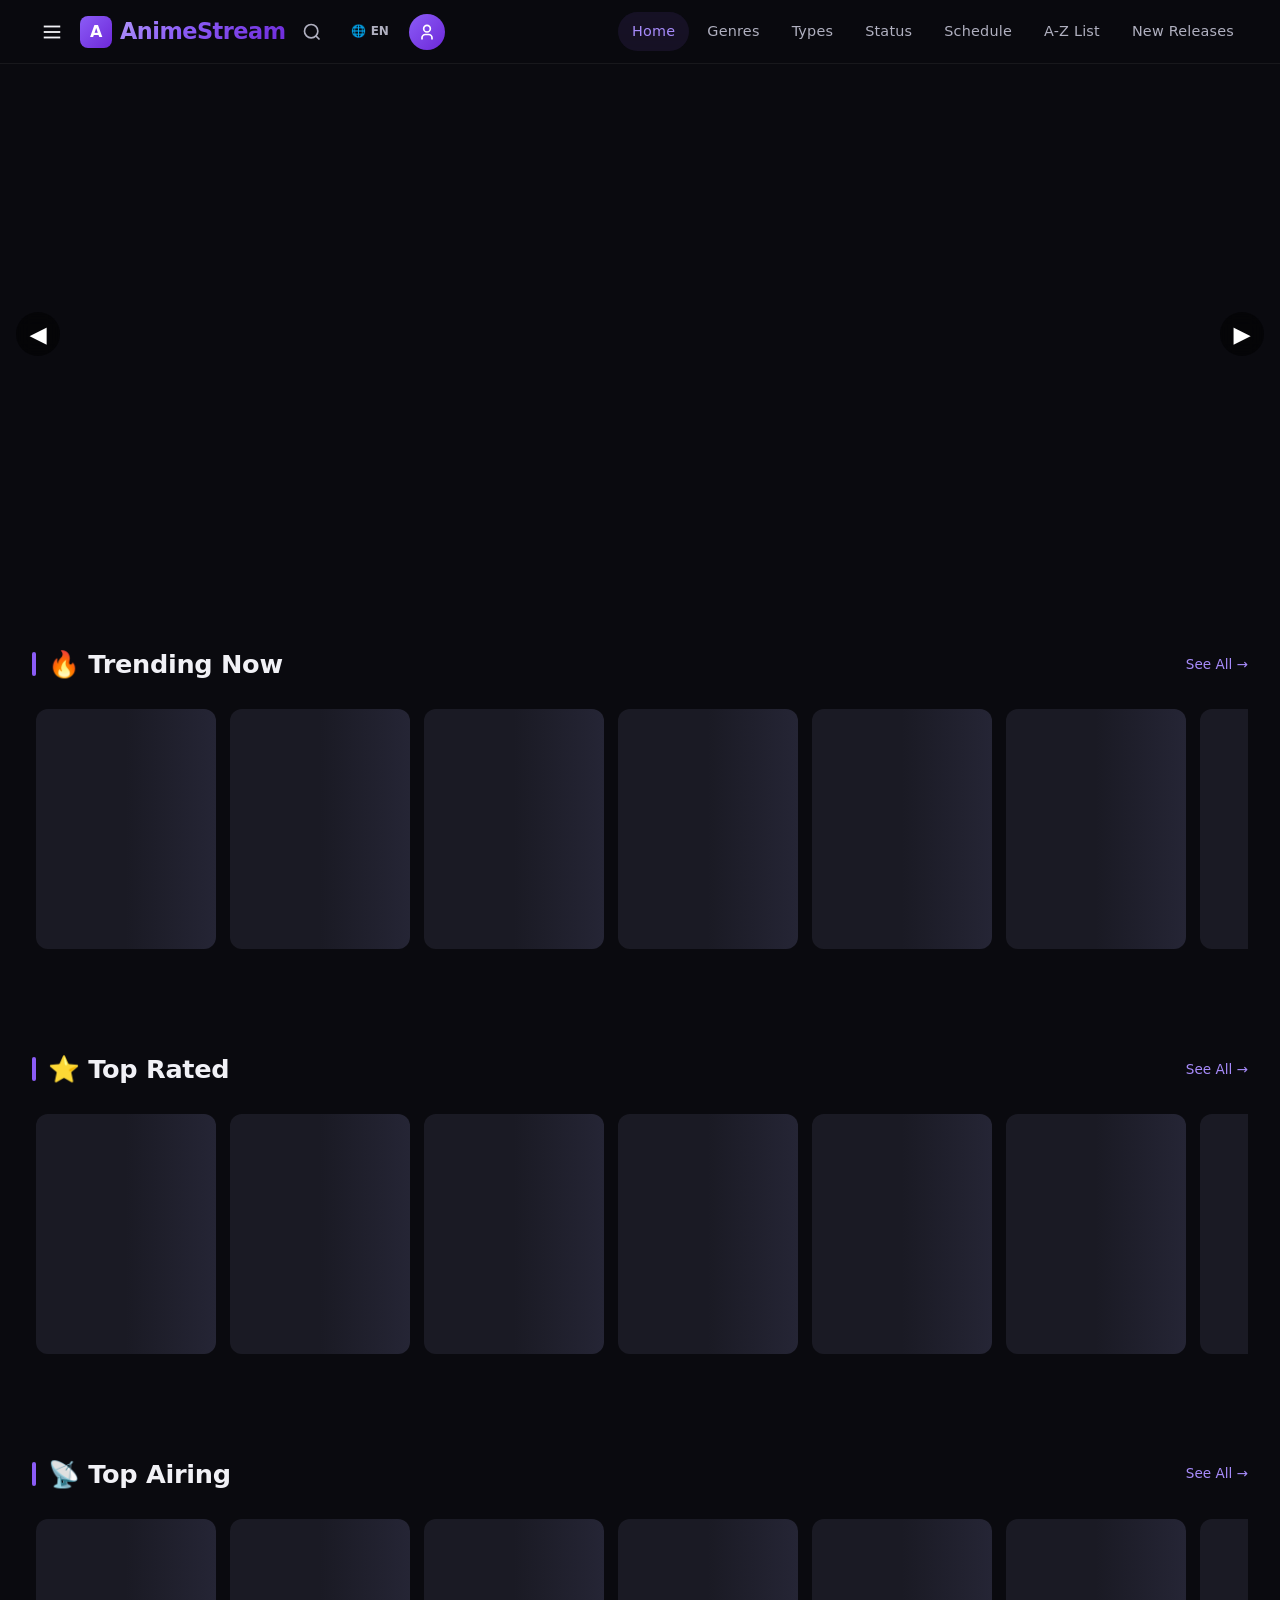
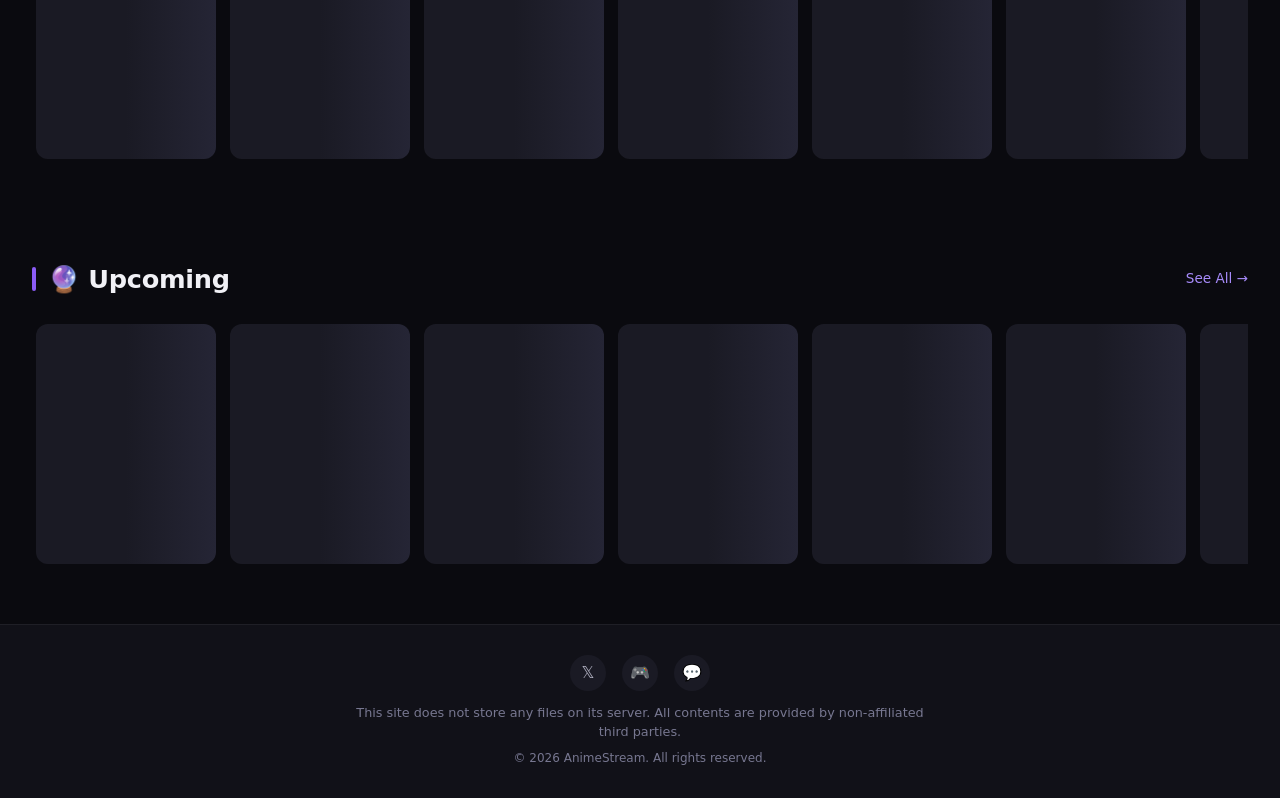
==== commit bb5c4247: "Update anime.html" ====
--- a/anime.html
+++ b/anime.html
@@ -1,460 +1,122 @@
 <!DOCTYPE html>
 <html lang="en">
 <head>
-<meta charset="UTF-8">
-<meta name="viewport" content="width=device-width, initial-scale=1.0">
-<title>Anime Details - AnimeVault</title>
-<link href="https://fonts.googleapis.com/css2?family=Outfit:wght@300;400;500;600;700;800;900&display=swap" rel="stylesheet">
-<style>
-:root{--bg-primary:#080810;--bg-secondary:#0d0d1a;--bg-card:#111122;--bg-glass:rgba(255,255,255,0.04);--accent:#7c3aed;--accent-bright:#a855f7;--accent-glow:rgba(124,58,237,0.4);--accent-soft:rgba(168,85,247,0.15);--text-primary:#f0f0ff;--text-secondary:#8888aa;--text-muted:#55556a;--border:rgba(255,255,255,0.07);--border-accent:rgba(124,58,237,0.3);--header-h:64px;--radius:10px;--radius-lg:16px;--transition:0.25s cubic-bezier(0.4,0,0.2,1)}
-*,*::before,*::after{box-sizing:border-box;margin:0;padding:0}
-html,body{overflow-x:hidden;max-width:100%;background:var(--bg-primary);color:var(--text-primary);font-family:'Outfit',sans-serif}
-img{max-width:100%;display:block}
-a{text-decoration:none;color:inherit}
-button{cursor:pointer;border:none;background:none;font-family:inherit;color:inherit}
-::-webkit-scrollbar{width:5px;height:5px}
-::-webkit-scrollbar-thumb{background:var(--accent);border-radius:99px}
-::-webkit-scrollbar-track{background:transparent}
-
-/* HEADER */
-#header{position:fixed;top:0;left:0;right:0;height:var(--header-h);z-index:1000;background:rgba(8,8,16,0.9);backdrop-filter:blur(20px);border-bottom:1px solid var(--border)}
-.header-inner{display:flex;align-items:center;height:100%;padding:0 24px;gap:12px;max-width:1800px;margin:0 auto}
-.logo{display:flex;align-items:center;gap:10px;margin:0 auto}
-.logo-mark{width:34px;height:34px;background:linear-gradient(135deg,var(--accent),var(--accent-bright));border-radius:8px;display:flex;align-items:center;justify-content:center;font-weight:900;font-size:18px;box-shadow:0 0 20px var(--accent-glow)}
-.logo-text{font-size:22px;font-weight:800;letter-spacing:-0.5px;background:linear-gradient(135deg,#fff 40%,var(--accent-bright));-webkit-background-clip:text;-webkit-text-fill-color:transparent;background-clip:text}
-.icon-btn{width:40px;height:40px;border-radius:8px;display:flex;align-items:center;justify-content:center;transition:background var(--transition),color var(--transition);color:var(--text-secondary);font-size:18px}
-.icon-btn:hover{background:var(--bg-glass);color:var(--text-primary)}
-.back-btn{display:flex;align-items:center;gap:8px;padding:8px 16px;border-radius:8px;font-size:14px;font-weight:600;color:var(--text-secondary);transition:all var(--transition)}
-.back-btn:hover{background:var(--bg-glass);color:var(--text-primary)}
-
-/* BANNER */
-.banner-area{position:relative;height:420px;overflow:hidden;margin-top:var(--header-h)}
-.banner-bg{position:absolute;inset:0;background-size:cover;background-position:center;filter:brightness(0.35) blur(2px);transform:scale(1.05)}
-.banner-overlay{position:absolute;inset:0;background:linear-gradient(to bottom,transparent 0%,var(--bg-primary) 100%),linear-gradient(to right,var(--bg-primary) 0%,transparent 40%)}
-@media(max-width:768px){.banner-area{height:280px}}
-
-/* MAIN LAYOUT */
-.details-container{max-width:1400px;margin:0 auto;padding:0 24px 80px;position:relative}
-.details-grid{display:grid;grid-template-columns:260px 1fr;gap:32px;margin-top:-120px;position:relative;z-index:2}
-@media(max-width:900px){.details-grid{grid-template-columns:1fr;margin-top:-60px}}
-
-/* SIDEBAR */
-.details-sidebar{}
-.poster-card{border-radius:var(--radius-lg);overflow:hidden;box-shadow:0 20px 60px rgba(0,0,0,0.5);margin-bottom:16px}
-.poster-card img{width:100%;aspect-ratio:2/3;object-fit:cover}
-.action-btns{display:flex;flex-direction:column;gap:8px}
-.btn-watch{padding:14px;background:linear-gradient(135deg,var(--accent),var(--accent-bright));color:#fff;border-radius:10px;font-size:15px;font-weight:700;text-align:center;display:block;transition:all var(--transition);box-shadow:0 4px 20px var(--accent-glow)}
-.btn-watch:hover{transform:translateY(-2px);box-shadow:0 8px 30px var(--accent-glow)}
-.btn-outline{padding:11px;border:1.5px solid var(--border);border-radius:10px;font-size:14px;font-weight:600;text-align:center;display:flex;align-items:center;justify-content:center;gap:8px;color:var(--text-secondary);transition:all var(--transition)}
-.btn-outline:hover,.btn-outline.active{border-color:var(--accent);color:var(--accent-bright);background:var(--accent-soft)}
-.info-box{background:var(--bg-card);border:1px solid var(--border);border-radius:var(--radius-lg);padding:16px;margin-top:16px}
-.info-row{display:flex;justify-content:space-between;padding:8px 0;border-bottom:1px solid var(--border);font-size:13px}
-.info-row:last-child{border-bottom:none}
-.info-label{color:var(--text-muted);font-weight:500}
-.info-value{color:var(--text-primary);font-weight:600;text-align:right;max-width:160px}
-
-/* MAIN CONTENT */
-.details-main{}
-.anime-title{font-size:clamp(22px,4vw,42px);font-weight:900;line-height:1.1;letter-spacing:-1px;margin-bottom:6px}
-.anime-title-jp{font-size:16px;color:var(--text-muted);font-weight:400;margin-bottom:16px}
-.meta-row{display:flex;align-items:center;gap:12px;flex-wrap:wrap;margin-bottom:20px}
-.meta-tag{padding:5px 12px;border-radius:99px;font-size:12px;font-weight:700}
-.meta-score{background:rgba(251,191,36,0.15);color:#fbbf24;border:1px solid rgba(251,191,36,0.3)}
-.meta-rank{background:var(--accent-soft);color:var(--accent-bright);border:1px solid var(--border-accent)}
-.meta-status-air{background:rgba(16,185,129,0.15);color:#10b981;border:1px solid rgba(16,185,129,0.3)}
-.meta-status-end{background:rgba(100,100,120,0.2);color:var(--text-secondary);border:1px solid var(--border)}
-.genre-tags{display:flex;gap:8px;flex-wrap:wrap;margin-bottom:20px}
-.genre-tag{padding:5px 14px;background:var(--accent-soft);border:1px solid var(--border-accent);border-radius:99px;font-size:12px;font-weight:600;color:var(--accent-bright);cursor:pointer;transition:all var(--transition)}
-.genre-tag:hover{background:var(--accent);color:#fff}
-
-/* TABS */
-.tabs-wrap{display:flex;gap:0;border-bottom:1px solid var(--border);margin-bottom:24px;overflow-x:auto;scrollbar-width:none}
-.tabs-wrap::-webkit-scrollbar{display:none}
-.tab-btn{padding:12px 20px;font-size:14px;font-weight:600;color:var(--text-muted);border-bottom:2px solid transparent;white-space:nowrap;transition:all var(--transition);cursor:pointer}
-.tab-btn:hover{color:var(--text-primary)}
-.tab-btn.active{color:var(--accent-bright);border-bottom-color:var(--accent-bright)}
-.tab-panel{display:none}
-.tab-panel.active{display:block}
-
-/* SYNOPSIS */
-.synopsis-text{font-size:15px;color:var(--text-secondary);line-height:1.8;margin-bottom:16px}
-.read-more{color:var(--accent-bright);font-size:13px;font-weight:600;cursor:pointer;background:none;border:none}
-
-/* EPISODES */
-.episodes-header{display:flex;align-items:center;justify-content:space-between;margin-bottom:16px;flex-wrap:wrap;gap:10px}
-.ep-filter{padding:8px 16px;background:var(--bg-card);border:1px solid var(--border);border-radius:8px;color:var(--text-primary);font-family:'Outfit',sans-serif;font-size:13px;outline:none}
-.episodes-grid{display:grid;grid-template-columns:repeat(auto-fill,minmax(200px,1fr));gap:10px}
-@media(max-width:480px){.episodes-grid{grid-template-columns:repeat(auto-fill,minmax(150px,1fr))}}
-.ep-card{background:var(--bg-card);border:1px solid var(--border);border-radius:9px;padding:12px;cursor:pointer;transition:all var(--transition);display:flex;align-items:center;gap:10px}
-.ep-card:hover{border-color:var(--accent);background:var(--accent-soft)}
-.ep-num{width:36px;height:36px;border-radius:8px;background:var(--accent-soft);display:flex;align-items:center;justify-content:center;font-size:12px;font-weight:700;color:var(--accent-bright);flex-shrink:0}
-.ep-info{flex:1;min-width:0}
-.ep-title{font-size:12px;font-weight:600;color:var(--text-primary);overflow:hidden;text-overflow:ellipsis;white-space:nowrap}
-.ep-date{font-size:11px;color:var(--text-muted)}
-
-/* CHARACTERS */
-.chars-grid{display:grid;grid-template-columns:repeat(auto-fill,minmax(180px,1fr));gap:12px}
-.char-card{background:var(--bg-card);border:1px solid var(--border);border-radius:var(--radius);overflow:hidden;transition:all var(--transition)}
-.char-card:hover{border-color:var(--border-accent);transform:translateY(-3px)}
-.char-img{width:100%;aspect-ratio:3/4;object-fit:cover;background:#0d0d1a}
-.char-info{padding:10px}
-.char-name{font-size:13px;font-weight:700;color:var(--text-primary);margin-bottom:3px}
-.char-role{font-size:11px;color:var(--accent-bright)}
-
-/* RELATIONS */
-.relations-list{display:grid;grid-template-columns:repeat(auto-fill,minmax(280px,1fr));gap:12px}
-.rel-card{background:var(--bg-card);border:1px solid var(--border);border-radius:var(--radius);padding:14px;display:flex;gap:12px;cursor:pointer;transition:all var(--transition)}
-.rel-card:hover{border-color:var(--border-accent)}
-.rel-poster{width:56px;height:80px;border-radius:7px;object-fit:cover;flex-shrink:0;background:#0d0d1a}
-.rel-info{flex:1;min-width:0}
-.rel-relation{font-size:11px;color:var(--accent-bright);font-weight:600;margin-bottom:4px;text-transform:uppercase;letter-spacing:0.5px}
-.rel-title{font-size:13px;font-weight:700;color:var(--text-primary);line-height:1.3;display:-webkit-box;-webkit-line-clamp:2;-webkit-box-orient:vertical;overflow:hidden}
-.rel-type{font-size:11px;color:var(--text-muted)}
-
-/* RECOMMENDATIONS */
-.recs-grid{display:grid;grid-template-columns:repeat(auto-fill,minmax(150px,1fr));gap:12px}
-.rec-card{border-radius:var(--radius);overflow:hidden;background:var(--bg-card);cursor:pointer;transition:all var(--transition)}
-.rec-card:hover{transform:translateY(-4px);box-shadow:0 12px 30px rgba(0,0,0,0.4)}
-.rec-img{width:100%;aspect-ratio:2/3;object-fit:cover;background:#0d0d1a}
-.rec-title{padding:8px;font-size:12px;font-weight:600;color:var(--text-primary);display:-webkit-box;-webkit-line-clamp:2;-webkit-box-orient:vertical;overflow:hidden}
-
-/* TRAILER */
-.trailer-wrap{position:relative;border-radius:var(--radius-lg);overflow:hidden;aspect-ratio:16/9;background:#000}
-.trailer-wrap iframe{width:100%;height:100%;border:none}
-
-/* TOAST */
-#toast-container{position:fixed;bottom:24px;right:24px;z-index:9999;display:flex;flex-direction:column;gap:8px;pointer-events:none}
-.toast{padding:14px 18px;background:var(--bg-card);border:1px solid var(--border);border-radius:12px;font-size:13.5px;font-weight:500;color:var(--text-primary);box-shadow:0 8px 30px rgba(0,0,0,0.4);animation:toastIn 0.3s ease forwards;pointer-events:all;max-width:320px;display:flex;align-items:center;gap:10px}
-@keyframes toastIn{from{opacity:0;transform:translateX(20px)}to{opacity:1;transform:translateX(0)}}
-@keyframes toastOut{from{opacity:1}to{opacity:0;transform:translateX(20px)}}
-
-/* SKELETON */
-.skeleton{background:linear-gradient(90deg,var(--bg-card) 0%,rgba(255,255,255,0.06) 50%,var(--bg-card) 100%);background-size:200% 100%;animation:shimmer 1.5s infinite}
-@keyframes shimmer{0%{background-position:200% 0}100%{background-position:-200% 0}}
-</style>
+  <meta charset="UTF-8">
+  <meta name="viewport" content="width=device-width, initial-scale=1.0">
+  <title>AnimeStream - Details</title>
+  <style>
+    :root {
+      --bg-primary: #0a0a0f; --bg-secondary: #111118; --bg-tertiary: #1a1a24;
+      --bg-card: #16161f; --purple-400: #a78bfa; --purple-500: #8b5cf6;
+      --purple-600: #7c3aed; --purple-glow: rgba(139,92,246,0.3);
+      --text-primary: #f1f1f6; --text-secondary: #b0b0c0; --text-muted: #777790;
+      --border-subtle: rgba(255,255,255,0.06); --border-medium: rgba(255,255,255,0.1);
+      --radius-sm: 8px; --radius-md: 12px; --radius-xl: 20px;
+      --transition-smooth: 0.3s cubic-bezier(0.4,0,0.2,1);
+      --safe-top: env(safe-area-inset-top, 0px);
+    }
+    * { box-sizing:border-box; margin:0; padding:0; }
+    html, body { overflow-x:hidden; max-width:100%; }
+    body {
+      font-family:'Segoe UI',system-ui,sans-serif; background:var(--bg-primary);
+      color:var(--text-primary); line-height:1.6; padding-top: calc(60px + var(--safe-top));
+    }
+    /* Minimal top bar */
+    .top-bar {
+      position:fixed; top:0; left:0; right:0; z-index:1000; height:60px;
+      background:rgba(10,10,15,0.85); backdrop-filter:blur(20px);
+      border-bottom:1px solid var(--border-subtle); display:flex; align-items:center;
+      padding:0 clamp(16px,4vw,32px); gap:20px;
+    }
+    .top-bar a {
+      color:var(--text-secondary); text-decoration:none; font-weight:600;
+      transition:color var(--transition-smooth);
+    }
+    .top-bar a:hover { color:#fff; }
+    .logo {
+      font-weight:800; background:linear-gradient(135deg,#c4b5fd,#8b5cf6,#6d28d9);
+      -webkit-background-clip:text; -webkit-text-fill-color:transparent; background-clip:text;
+    }
+    .container { max-width:1200px; margin:0 auto; padding:20px clamp(16px,4vw,32px) 40px; }
+    .banner {
+      width:100%; height:clamp(200px,35vw,400px); object-fit:cover;
+      border-radius:var(--radius-md); margin-bottom:24px; background:var(--bg-tertiary);
+    }
+    .details-grid { display:grid; grid-template-columns:minmax(200px,250px) 1fr; gap:clamp(20px,4vw,40px); }
+    .poster { width:100%; border-radius:var(--radius-md); }
+    h1 { font-size:clamp(1.5rem,3vw,2.2rem); margin-bottom:12px; }
+    .meta { display:flex; flex-wrap:wrap; gap:12px; align-items:center; margin-bottom:16px; color:var(--text-secondary); font-size:0.9rem; }
+    .badge { background:rgba(139,92,246,0.2); padding:4px 12px; border-radius:20px; font-size:0.8rem; }
+    .synopsis { line-height:1.7; color:#ccc; margin-bottom:24px; }
+    .btn {
+      display:inline-flex; align-items:center; gap:8px; padding:12px 28px;
+      border-radius:50px; font-weight:600; background:linear-gradient(135deg,#8b5cf6,#6d28d9);
+      color:#fff; text-decoration:none; transition:all var(--transition-smooth);
+    }
+    .btn:hover { box-shadow:0 0 30px var(--purple-glow); transform:translateY(-2px); }
+    .section { margin-top:40px; }
+    .section h2 { margin-bottom:16px; font-size:1.3rem; font-weight:700; }
+    .card-grid { display:grid; grid-template-columns:repeat(auto-fill, minmax(140px,1fr)); gap:14px; }
+    .card {
+      background:var(--bg-card); border-radius:var(--radius-md); overflow:hidden;
+      cursor:pointer; transition:transform var(--transition-smooth), box-shadow var(--transition-smooth);
+      border:1px solid transparent;
+    }
+    .card:hover { transform:translateY(-4px); border-color:var(--purple-500); box-shadow:0 0 20px var(--purple-glow); }
+    .card img { width:100%; aspect-ratio:3/4; object-fit:cover; background:var(--bg-tertiary); }
+    .card p { padding:8px 10px; font-size:0.8rem; text-align:center; color:var(--text-secondary); }
+    @media (max-width:768px) {
+      .details-grid { grid-template-columns:1fr; }
+      .poster { max-width:200px; margin:0 auto; }
+    }
+  </style>
 </head>
 <body>
-
-<header id="header">
-  <div class="header-inner">
-    <button class="back-btn" onclick="history.back()">
-      <svg width="18" height="18" fill="none" stroke="currentColor" stroke-width="2.5" viewBox="0 0 24 24"><polyline points="15 18 9 12 15 6"/></svg>
-      Back
-    </button>
-    <a href="index.html" class="logo">
-      <div class="logo-mark">V</div>
-      <span class="logo-text">AnimeVault</span>
-    </a>
-    <button class="icon-btn" onclick="window.location.href='index.html#search'" style="margin-left:auto">
-      <svg width="18" height="18" fill="none" stroke="currentColor" stroke-width="2" viewBox="0 0 24 24"><circle cx="11" cy="11" r="8"/><path d="m21 21-4.35-4.35"/></svg>
-    </button>
+  <div class="top-bar">
+    <a href="index.html" class="logo">← Back to AnimeStream</a>
+    <span style="flex:1;"></span>
   </div>
-</header>
-
-<!-- BANNER -->
-<div class="banner-area">
-  <div class="banner-bg" id="banner-bg"></div>
-  <div class="banner-overlay"></div>
-</div>
-
-<!-- CONTENT -->
-<div class="details-container">
-  <div class="details-grid">
-    <!-- Sidebar -->
-    <div class="details-sidebar" id="details-sidebar">
-      <div class="poster-card skeleton" id="poster-wrap" style="aspect-ratio:2/3"></div>
-      <div class="action-btns" id="action-btns"></div>
-      <div class="info-box" id="info-box"></div>
-    </div>
-    <!-- Main -->
-    <div class="details-main" id="details-main">
-      <div class="skeleton" style="height:48px;border-radius:8px;margin-bottom:12px"></div>
-      <div class="skeleton" style="height:20px;border-radius:8px;margin-bottom:20px;width:60%"></div>
-      <div class="skeleton" style="height:80px;border-radius:8px;margin-bottom:20px"></div>
-    </div>
-  </div>
-</div>
-
-<div id="toast-container"></div>
-
-<script>
-'use strict';
-const API = 'https://api.jikan.moe/v4';
-const params = new URLSearchParams(location.search);
-const animeId = params.get('id');
-let animeData = null;
-let isFav = false;
-let isBookmarked = false;
-let synopsisFull = false;
-
-function toast(msg, type = 'info') {
-  const t = document.createElement('div');
-  t.className = `toast ${type}`;
-  t.textContent = msg;
-  document.getElementById('toast-container').appendChild(t);
-  setTimeout(() => { t.style.animation = 'toastOut 0.3s ease forwards'; setTimeout(() => t.remove(), 300); }, 3000);
-}
-
-async function fetchJ(url, retries = 3) {
-  for (let i = 0; i < retries; i++) {
-    try {
-      const r = await fetch(url);
-      if (!r.ok) throw new Error(r.status);
-      return await r.json();
-    } catch (e) {
-      if (i === retries - 1) throw e;
-      await new Promise(r => setTimeout(r, 800 * (i + 1)));
-    }
-  }
-}
-
-function checkFavorites() {
-  const favs = JSON.parse(localStorage.getItem('av_favorites') || '[]');
-  isFav = favs.some(f => f.id == animeId);
-  const bmks = JSON.parse(localStorage.getItem('av_bookmarks') || '[]');
-  isBookmarked = bmks.some(b => b.id == animeId);
-}
-
-function toggleFavorite() {
-  let favs = JSON.parse(localStorage.getItem('av_favorites') || '[]');
-  if (isFav) { favs = favs.filter(f => f.id != animeId); toast('Removed from favorites'); }
-  else { favs.push({ id: animeId, title: animeData.title, img: animeData.images?.webp?.large_image_url }); toast('Added to favorites ❤️', 'success'); }
-  isFav = !isFav;
-  localStorage.setItem('av_favorites', JSON.stringify(favs));
-  renderActions();
-}
-
-function toggleBookmark() {
-  let bmks = JSON.parse(localStorage.getItem('av_bookmarks') || '[]');
-  if (isBookmarked) { bmks = bmks.filter(b => b.id != animeId); toast('Removed from bookmarks'); }
-  else { bmks.push({ id: animeId, title: animeData.title, img: animeData.images?.webp?.large_image_url }); toast('Bookmarked 🔖', 'success'); }
-  isBookmarked = !isBookmarked;
-  localStorage.setItem('av_bookmarks', JSON.stringify(bmks));
-  renderActions();
-}
-
-function renderActions() {
-  document.getElementById('action-btns').innerHTML = `
-    <a href="watch.html?id=${animeId}&ep=1" class="btn-watch">▶ Watch Now</a>
-    <button class="btn-outline${isFav ? ' active' : ''}" onclick="toggleFavorite()">${isFav ? '❤️' : '🤍'} ${isFav ? 'Favorited' : 'Add Favorite'}</button>
-    <button class="btn-outline${isBookmarked ? ' active' : ''}" onclick="toggleBookmark()">${isBookmarked ? '🔖' : '📌'} ${isBookmarked ? 'Bookmarked' : 'Bookmark'}</button>
-    <button class="btn-outline" onclick="navigator.clipboard?.writeText(location.href);toast('Link copied!','success')">🔗 Share</button>`;
-}
-
-async function loadAnime() {
-  if (!animeId) { document.getElementById('details-main').innerHTML = '<p style="color:var(--text-muted);padding:40px">No anime ID specified.</p>'; return; }
-  checkFavorites();
-  try {
-    const [details, chars, recs, relations] = await Promise.allSettled([
-      fetchJ(`${API}/anime/${animeId}/full`),
-      fetchJ(`${API}/anime/${animeId}/characters`),
-      fetchJ(`${API}/anime/${animeId}/recommendations`),
-      fetchJ(`${API}/anime/${animeId}/relations`),
-    ]);
-
-    animeData = details.value?.data;
-    if (!animeData) throw new Error('No data');
-
-    // Set page title
-    document.title = `${animeData.title_english || animeData.title} - AnimeVault`;
-
-    // Banner
-    const bannerImg = animeData.images?.webp?.large_image_url || animeData.images?.jpg?.large_image_url || '';
-    document.getElementById('banner-bg').style.backgroundImage = `url('${bannerImg}')`;
-
-    // Poster
-    const pw = document.getElementById('poster-wrap');
-    pw.className = 'poster-card';
-    pw.innerHTML = `<img src="${bannerImg}" alt="${animeData.title}" loading="eager">`;
-
-    // Info box
-    const status = animeData.status || '';
-    document.getElementById('info-box').innerHTML = `
-      <div class="info-row"><span class="info-label">Score</span><span class="info-value">${animeData.score || 'N/A'} ⭐</span></div>
-      <div class="info-row"><span class="info-label">Rank</span><span class="info-value">#${animeData.rank || 'N/A'}</span></div>
-      <div class="info-row"><span class="info-label">Popularity</span><span class="info-value">#${animeData.popularity || 'N/A'}</span></div>
-      <div class="info-row"><span class="info-label">Status</span><span class="info-value">${status}</span></div>
-      <div class="info-row"><span class="info-label">Episodes</span><span class="info-value">${animeData.episodes || '?'}</span></div>
-      <div class="info-row"><span class="info-label">Duration</span><span class="info-value">${animeData.duration || 'N/A'}</span></div>
-      <div class="info-row"><span class="info-label">Type</span><span class="info-value">${animeData.type || 'N/A'}</span></div>
-      <div class="info-row"><span class="info-label">Rating</span><span class="info-value">${animeData.rating || 'N/A'}</span></div>
-      <div class="info-row"><span class="info-label">Season</span><span class="info-value">${animeData.season ? animeData.season + ' ' + animeData.year : 'N/A'}</span></div>
-      <div class="info-row"><span class="info-label">Studios</span><span class="info-value">${(animeData.studios || []).map(s => s.name).join(', ') || 'N/A'}</span></div>`;
-
-    // Actions
-    renderActions();
-
-    // Main content
-    const genres = (animeData.genres || []).map(g => `<span class="genre-tag" onclick="window.location.href='search.html?genre=${g.mal_id}'">${g.name}</span>`).join('');
-    const isAiring = status === 'Currently Airing';
-    const synopsis = (animeData.synopsis || 'No synopsis available.').replace(/\[Written by MAL Rewrite\]/g, '').trim();
-    const shortSyn = synopsis.length > 400 ? synopsis.slice(0, 400) + '...' : synopsis;
-
-    document.getElementById('details-main').innerHTML = `
-      <h1 class="anime-title">${animeData.title_english || animeData.title}</h1>
-      ${animeData.title_japanese ? `<p class="anime-title-jp">${animeData.title_japanese}</p>` : ''}
-      <div class="meta-row">
-        ${animeData.score ? `<span class="meta-tag meta-score">⭐ ${animeData.score}/10</span>` : ''}
-        ${animeData.rank ? `<span class="meta-tag meta-rank">#${animeData.rank} Ranked</span>` : ''}
-        <span class="meta-tag ${isAiring ? 'meta-status-air' : 'meta-status-end'}">${isAiring ? '● ' : ''}${status}</span>
-        ${animeData.type ? `<span class="meta-tag" style="background:var(--bg-card);border:1px solid var(--border)">${animeData.type}</span>` : ''}
-      </div>
-      <div class="genre-tags">${genres}</div>
-
-      <!-- TABS -->
-      <div class="tabs-wrap">
-        <div class="tab-btn active" data-tab="overview">Overview</div>
-        <div class="tab-btn" data-tab="episodes">Episodes</div>
-        <div class="tab-btn" data-tab="characters">Characters</div>
-        <div class="tab-btn" data-tab="relations">Relations</div>
-        <div class="tab-btn" data-tab="recommendations">Recommended</div>
-        ${animeData.trailer?.youtube_id ? `<div class="tab-btn" data-tab="trailer">Trailer</div>` : ''}
-      </div>
-
-      <!-- Overview -->
-      <div class="tab-panel active" id="tab-overview">
-        <p class="synopsis-text" id="synopsis-text">${shortSyn}</p>
-        ${synopsis.length > 400 ? `<button class="read-more" onclick="toggleSynopsis()">Read more</button>` : ''}
-      </div>
-
-      <!-- Episodes -->
-      <div class="tab-panel" id="tab-episodes">
-        <div class="episodes-header">
-          <span style="font-size:14px;color:var(--text-secondary)">${animeData.episodes || '?'} Episodes</span>
-          <select class="ep-filter" id="ep-range" onchange="renderEpisodes()">
-            <option value="1-100">Episodes 1-100</option>
-            <option value="101-200">Episodes 101-200</option>
-            <option value="201-300">Episodes 201-300</option>
-          </select>
-        </div>
-        <div class="episodes-grid" id="episodes-grid">
-          <div style="color:var(--text-muted);font-size:14px;padding:20px">Loading episodes...</div>
-        </div>
-      </div>
-
-      <!-- Characters -->
-      <div class="tab-panel" id="tab-characters">
-        <div class="chars-grid" id="chars-grid">
-          <div style="color:var(--text-muted);font-size:14px;padding:20px">Loading characters...</div>
-        </div>
-      </div>
-
-      <!-- Relations -->
-      <div class="tab-panel" id="tab-relations">
-        <div class="relations-list" id="relations-list">
-          <div style="color:var(--text-muted);font-size:14px;padding:20px">Loading relations...</div>
-        </div>
-      </div>
-
-      <!-- Recommendations -->
-      <div class="tab-panel" id="tab-recommendations">
-        <div class="recs-grid" id="recs-grid">
-          <div style="color:var(--text-muted);font-size:14px;padding:20px">Loading recommendations...</div>
-        </div>
-      </div>
-
-      ${animeData.trailer?.youtube_id ? `
-      <div class="tab-panel" id="tab-trailer">
-        <div class="trailer-wrap">
-          <iframe src="https://www.youtube.com/embed/${animeData.trailer.youtube_id}" allowfullscreen loading="lazy"></iframe>
-        </div>
-      </div>` : ''}
-    `;
-
-    // Tab switching
-    document.querySelectorAll('.tab-btn').forEach(btn => {
-      btn.onclick = () => {
-        document.querySelectorAll('.tab-btn').forEach(b => b.classList.remove('active'));
-        document.querySelectorAll('.tab-panel').forEach(p => p.classList.remove('active'));
-        btn.classList.add('active');
-        document.getElementById(`tab-${btn.dataset.tab}`)?.classList.add('active');
-        if (btn.dataset.tab === 'episodes') renderEpisodes();
-        if (btn.dataset.tab === 'characters') renderChars(chars.value?.data || []);
-        if (btn.dataset.tab === 'relations') renderRelations(relations.value?.data || []);
-        if (btn.dataset.tab === 'recommendations') renderRecs(recs.value?.data || []);
-      };
-    });
-
-    window._synopsis = synopsis;
-    window._synShort = shortSyn;
-  } catch (e) {
-    console.error(e);
-    document.getElementById('details-main').innerHTML = `<p style="color:var(--text-muted);padding:40px">Failed to load anime details. <button onclick="loadAnime()" style="color:var(--accent-bright);cursor:pointer;background:none;border:none;font-family:inherit">Retry</button></p>`;
-  }
-}
-
-function toggleSynopsis() {
-  const el = document.getElementById('synopsis-text');
-  const btn = document.querySelector('.read-more');
-  synopsisFull = !synopsisFull;
-  el.textContent = synopsisFull ? window._synopsis : window._synShort;
-  if (btn) btn.textContent = synopsisFull ? 'Show less' : 'Read more';
-}
-
-function renderEpisodes() {
-  const grid = document.getElementById('episodes-grid');
-  if (!grid) return;
-  const total = animeData?.episodes || 12;
-  const range = document.getElementById('ep-range')?.value || '1-100';
-  const [start, end] = range.split('-').map(Number);
-  const eps = Array.from({ length: Math.min(end, total) - start + 1 }, (_, i) => start + i);
-  grid.innerHTML = eps.map(ep => `
-    <div class="ep-card" onclick="window.location.href='watch.html?id=${animeId}&ep=${ep}'">
-      <div class="ep-num">${ep}</div>
-      <div class="ep-info">
-        <div class="ep-title">Episode ${ep}</div>
-        <div class="ep-date">Click to watch</div>
-      </div>
-    </div>`).join('');
-}
-
-function renderChars(data) {
-  const grid = document.getElementById('chars-grid');
-  if (!grid) return;
-  if (!data.length) { grid.innerHTML = '<p style="color:var(--text-muted);font-size:14px">No character data available.</p>'; return; }
-  grid.innerHTML = data.slice(0, 24).map(c => {
-    const ch = c.character || {};
-    const img = ch.images?.webp?.image_url || ch.images?.jpg?.image_url || '';
-    return `<div class="char-card">
-      <img class="char-img" src="${img}" alt="${ch.name || ''}" loading="lazy">
-      <div class="char-info">
-        <div class="char-name">${ch.name || 'Unknown'}</div>
-        <div class="char-role">${c.role || ''}</div>
-      </div>
-    </div>`;
-  }).join('');
-}
-
-function renderRelations(data) {
-  const list = document.getElementById('relations-list');
-  if (!list) return;
-  const all = data.flatMap(r => (r.entry || []).map(e => ({ ...e, relation: r.relation })));
-  if (!all.length) { list.innerHTML = '<p style="color:var(--text-muted);font-size:14px">No relation data available.</p>'; return; }
-  list.innerHTML = all.filter(e => e.type === 'anime').slice(0, 12).map(e => `
-    <div class="rel-card" onclick="window.location.href='anime.html?id=${e.mal_id}'">
-      <div class="rel-info">
-        <div class="rel-relation">${e.relation}</div>
-        <div class="rel-title">${e.name}</div>
-        <div class="rel-type">Anime</div>
-      </div>
-    </div>`).join('');
-}
-
-function renderRecs(data) {
-  const grid = document.getElementById('recs-grid');
-  if (!grid) return;
-  if (!data.length) { grid.innerHTML = '<p style="color:var(--text-muted);font-size:14px">No recommendations available.</p>'; return; }
-  grid.innerHTML = data.slice(0, 12).map(r => {
-    const a = r.entry || {};
-    const img = a.images?.webp?.large_image_url || a.images?.jpg?.large_image_url || '';
-    return `<div class="rec-card" onclick="window.location.href='anime.html?id=${a.mal_id}'">
-      <img class="rec-img" src="${img}" alt="${a.title || ''}" loading="lazy">
-      <div class="rec-title">${a.title || 'Unknown'}</div>
-    </div>`;
-  }).join('');
-}
-
-loadAnime();
-</script>
+  <div class="container" id="app">Loading...</div>
+  <script>
+    const API='https://api.jikan.moe/v4';
+    const params=new URLSearchParams(location.search);
+    const id=params.get('id');
+    if(!id) location.href='index.html';
+    async function fetchJSON(url){const r=await fetch(url);if(!r.ok)throw Error;return r.json();}
+    (async()=>{
+      try{
+        const [animeRes,charsRes,recsRes]=await Promise.allSettled([
+          fetchJSON(`${API}/anime/${id}/full`),
+          fetchJSON(`${API}/anime/${id}/characters`),
+          fetchJSON(`${API}/anime/${id}/recommendations`)
+        ]);
+        const anime=animeRes.value?.data;
+        if(!anime) return document.getElementById('app').innerHTML='<p>Anime not found.</p>';
+        const characters=charsRes.value?.data||[];
+        const recs=recsRes.value?.data||[];
+        document.getElementById('app').innerHTML=`
+          <img class="banner" src="${anime.images?.jpg?.large_image_url||anime.images?.jpg?.image_url||''}" alt="${anime.title}">
+          <div class="details-grid">
+            <img class="poster" src="${anime.images?.jpg?.image_url||''}" alt="${anime.title}">
+            <div class="info">
+              <h1>${anime.title}</h1>
+              <div class="meta">
+                <span>⭐ ${anime.score||'N/A'}</span>
+                <span>${anime.type||'TV'}</span>
+                <span>${anime.episodes||'?'} eps</span>
+                <span class="badge">${anime.status||''}</span>
+              </div>
+              <div class="synopsis">${anime.synopsis||'No synopsis available.'}</div>
+              <a href="watch.html?id=${anime.mal_id}&ep=1" class="btn">▶ Watch Now</a>
+            </div>
+          </div>
+          ${characters.length?`<div class="section"><h2>Characters</h2><div class="card-grid">${characters.slice(0,8).map(c=>`
+            <div class="card"><img src="${c.character.images?.jpg?.image_url||''}" alt="${c.character.name}"><p>${c.character.name}</p></div>`).join('')}</div></div>`:''}
+          ${recs.length?`<div class="section"><h2>Recommendations</h2><div class="card-grid">${recs.slice(0,8).map(r=>`
+            <div class="card" onclick="location.href='anime.html?id=${r.entry.mal_id}'"><img src="${r.entry.images?.jpg?.image_url||''}" alt="${r.entry.title}"><p>${r.entry.title}</p></div>`).join('')}</div></div>`:''}
+        `;
+      }catch(e){document.getElementById('app').innerHTML='<p>Failed to load anime details.</p>';}
+    })();
+  </script>
 </body>
 </html>
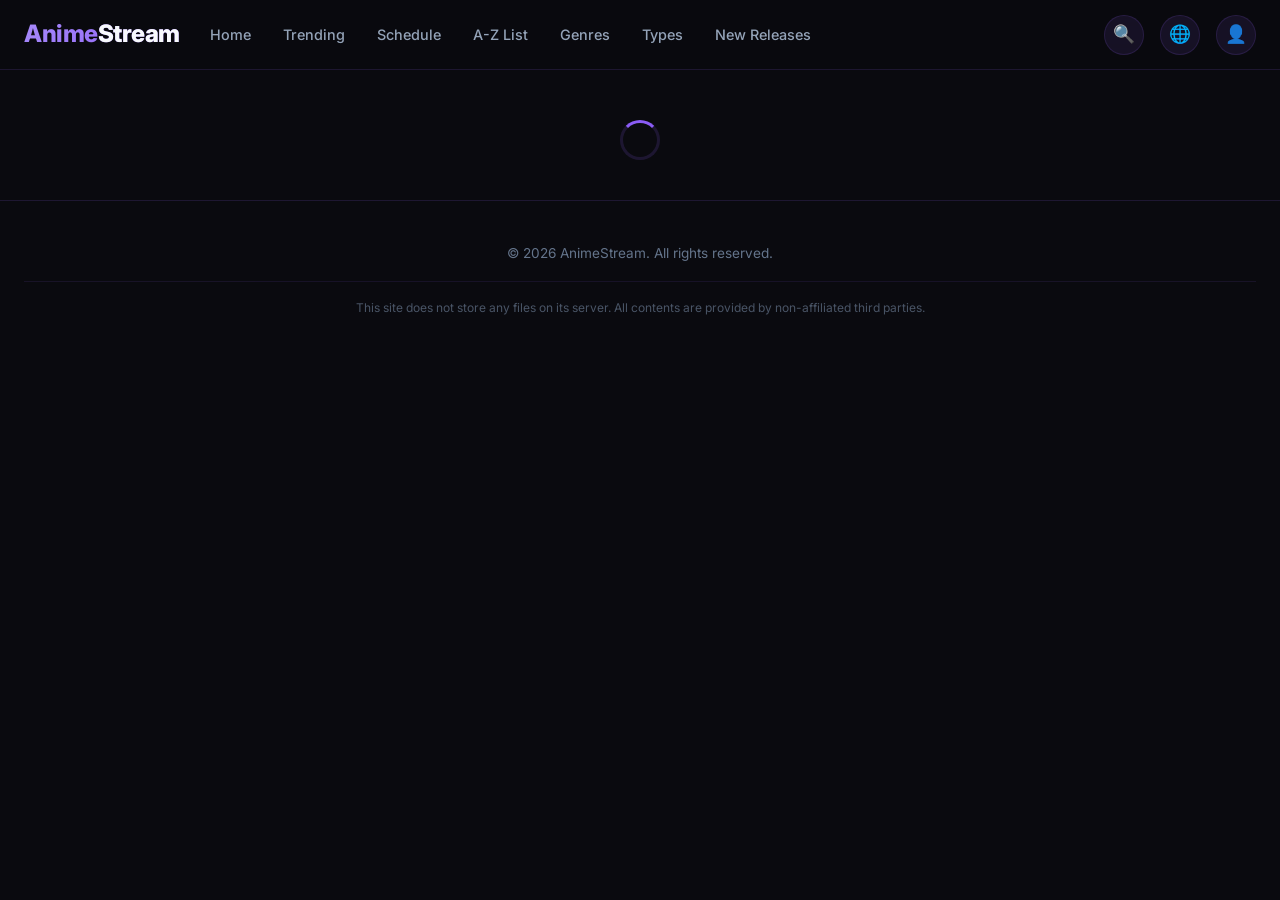
==== commit fc548489: "Update anime.html" ====
--- a/anime.html
+++ b/anime.html
@@ -1,122 +1,700 @@
 <!DOCTYPE html>
 <html lang="en">
 <head>
-  <meta charset="UTF-8">
-  <meta name="viewport" content="width=device-width, initial-scale=1.0">
-  <title>AnimeStream - Details</title>
-  <style>
-    :root {
-      --bg-primary: #0a0a0f; --bg-secondary: #111118; --bg-tertiary: #1a1a24;
-      --bg-card: #16161f; --purple-400: #a78bfa; --purple-500: #8b5cf6;
-      --purple-600: #7c3aed; --purple-glow: rgba(139,92,246,0.3);
-      --text-primary: #f1f1f6; --text-secondary: #b0b0c0; --text-muted: #777790;
-      --border-subtle: rgba(255,255,255,0.06); --border-medium: rgba(255,255,255,0.1);
-      --radius-sm: 8px; --radius-md: 12px; --radius-xl: 20px;
-      --transition-smooth: 0.3s cubic-bezier(0.4,0,0.2,1);
-      --safe-top: env(safe-area-inset-top, 0px);
-    }
-    * { box-sizing:border-box; margin:0; padding:0; }
-    html, body { overflow-x:hidden; max-width:100%; }
-    body {
-      font-family:'Segoe UI',system-ui,sans-serif; background:var(--bg-primary);
-      color:var(--text-primary); line-height:1.6; padding-top: calc(60px + var(--safe-top));
-    }
-    /* Minimal top bar */
-    .top-bar {
-      position:fixed; top:0; left:0; right:0; z-index:1000; height:60px;
-      background:rgba(10,10,15,0.85); backdrop-filter:blur(20px);
-      border-bottom:1px solid var(--border-subtle); display:flex; align-items:center;
-      padding:0 clamp(16px,4vw,32px); gap:20px;
-    }
-    .top-bar a {
-      color:var(--text-secondary); text-decoration:none; font-weight:600;
-      transition:color var(--transition-smooth);
-    }
-    .top-bar a:hover { color:#fff; }
-    .logo {
-      font-weight:800; background:linear-gradient(135deg,#c4b5fd,#8b5cf6,#6d28d9);
-      -webkit-background-clip:text; -webkit-text-fill-color:transparent; background-clip:text;
-    }
-    .container { max-width:1200px; margin:0 auto; padding:20px clamp(16px,4vw,32px) 40px; }
-    .banner {
-      width:100%; height:clamp(200px,35vw,400px); object-fit:cover;
-      border-radius:var(--radius-md); margin-bottom:24px; background:var(--bg-tertiary);
-    }
-    .details-grid { display:grid; grid-template-columns:minmax(200px,250px) 1fr; gap:clamp(20px,4vw,40px); }
-    .poster { width:100%; border-radius:var(--radius-md); }
-    h1 { font-size:clamp(1.5rem,3vw,2.2rem); margin-bottom:12px; }
-    .meta { display:flex; flex-wrap:wrap; gap:12px; align-items:center; margin-bottom:16px; color:var(--text-secondary); font-size:0.9rem; }
-    .badge { background:rgba(139,92,246,0.2); padding:4px 12px; border-radius:20px; font-size:0.8rem; }
-    .synopsis { line-height:1.7; color:#ccc; margin-bottom:24px; }
-    .btn {
-      display:inline-flex; align-items:center; gap:8px; padding:12px 28px;
-      border-radius:50px; font-weight:600; background:linear-gradient(135deg,#8b5cf6,#6d28d9);
-      color:#fff; text-decoration:none; transition:all var(--transition-smooth);
-    }
-    .btn:hover { box-shadow:0 0 30px var(--purple-glow); transform:translateY(-2px); }
-    .section { margin-top:40px; }
-    .section h2 { margin-bottom:16px; font-size:1.3rem; font-weight:700; }
-    .card-grid { display:grid; grid-template-columns:repeat(auto-fill, minmax(140px,1fr)); gap:14px; }
-    .card {
-      background:var(--bg-card); border-radius:var(--radius-md); overflow:hidden;
-      cursor:pointer; transition:transform var(--transition-smooth), box-shadow var(--transition-smooth);
-      border:1px solid transparent;
-    }
-    .card:hover { transform:translateY(-4px); border-color:var(--purple-500); box-shadow:0 0 20px var(--purple-glow); }
-    .card img { width:100%; aspect-ratio:3/4; object-fit:cover; background:var(--bg-tertiary); }
-    .card p { padding:8px 10px; font-size:0.8rem; text-align:center; color:var(--text-secondary); }
-    @media (max-width:768px) {
-      .details-grid { grid-template-columns:1fr; }
-      .poster { max-width:200px; margin:0 auto; }
-    }
-  </style>
+<meta charset="UTF-8">
+<meta name="viewport" content="width=device-width, initial-scale=1.0, maximum-scale=1.0, user-scalable=no">
+<meta name="description" content="Anime details - Watch HD anime online">
+<title>Anime Details - AnimeStream</title>
+<link rel="preconnect" href="https://fonts.googleapis.com">
+<link href="https://fonts.googleapis.com/css2?family=Inter:wght@400;500;600;700;800&display=swap" rel="stylesheet">
+<style>
+
+:root {
+  --bg-primary: #0a0a0f;
+  --bg-secondary: #12121a;
+  --bg-card: #1a1a2e;
+  --bg-glass: rgba(26, 26, 46, 0.7);
+  --accent: #8b5cf6;
+  --accent-light: #a78bfa;
+  --accent-dark: #6d28d9;
+  --text-primary: #f8fafc;
+  --text-secondary: #94a3b8;
+  --text-muted: #64748b;
+  --border: rgba(139, 92, 246, 0.15);
+  --border-hover: rgba(139, 92, 246, 0.3);
+  --shadow-glow: 0 0 40px rgba(139, 92, 246, 0.15);
+  --shadow-card: 0 8px 32px rgba(0, 0, 0, 0.4);
+  --radius: 12px;
+  --radius-sm: 8px;
+  --transition: all 0.3s cubic-bezier(0.4, 0, 0.2, 1);
+  --header-height: 70px;
+}
+* { margin: 0; padding: 0; box-sizing: border-box; }
+html, body { overflow-x: hidden; max-width: 100%; background: var(--bg-primary); color: var(--text-primary); font-family: 'Inter', -apple-system, BlinkMacSystemFont, 'Segoe UI', sans-serif; line-height: 1.6; -webkit-font-smoothing: antialiased; }
+body { min-height: 100vh; position: relative; }
+::-webkit-scrollbar { width: 8px; }
+::-webkit-scrollbar-track { background: var(--bg-primary); }
+::-webkit-scrollbar-thumb { background: var(--accent-dark); border-radius: 4px; }
+::-webkit-scrollbar-thumb:hover { background: var(--accent); }
+.header { position: fixed; top: 0; left: 0; right: 0; height: var(--header-height); background: rgba(10, 10, 15, 0.85); backdrop-filter: blur(20px); -webkit-backdrop-filter: blur(20px); border-bottom: 1px solid var(--border); z-index: 1000; display: flex; align-items: center; justify-content: space-between; padding: 0 24px; transition: var(--transition); }
+.header.scrolled { background: rgba(10, 10, 15, 0.95); box-shadow: 0 4px 30px rgba(0,0,0,0.3); }
+.header-left, .header-right { display: flex; align-items: center; gap: 16px; }
+.logo { font-size: 1.5rem; font-weight: 800; background: linear-gradient(135deg, var(--accent-light), var(--accent)); -webkit-background-clip: text; -webkit-text-fill-color: transparent; text-decoration: none; letter-spacing: -0.5px; }
+.logo span { color: var(--text-primary); -webkit-text-fill-color: var(--text-primary); }
+.hamburger { display: none; flex-direction: column; gap: 5px; cursor: pointer; padding: 8px; background: none; border: none; }
+.hamburger span { display: block; width: 24px; height: 2px; background: var(--text-primary); border-radius: 2px; transition: var(--transition); }
+.nav { display: flex; align-items: center; gap: 4px; }
+.nav-item { position: relative; padding: 8px 14px; color: var(--text-secondary); text-decoration: none; font-size: 0.9rem; font-weight: 500; border-radius: var(--radius-sm); transition: var(--transition); cursor: pointer; background: none; border: none; white-space: nowrap; }
+.nav-item:hover, .nav-item.active { color: var(--text-primary); background: rgba(139, 92, 246, 0.1); }
+.mega-menu { position: absolute; top: calc(100% + 8px); left: 50%; transform: translateX(-50%) translateY(-10px); background: var(--bg-glass); backdrop-filter: blur(24px); border: 1px solid var(--border-hover); border-radius: var(--radius); padding: 20px; min-width: 320px; max-width: 90vw; opacity: 0; visibility: hidden; transition: all 0.25s ease; z-index: 1001; box-shadow: var(--shadow-glow); }
+.nav-item:hover .mega-menu, .nav-item:focus-within .mega-menu { opacity: 1; visibility: visible; transform: translateX(-50%) translateY(0); }
+.mega-menu-grid { display: grid; grid-template-columns: repeat(3, 1fr); gap: 8px; }
+.mega-menu-item { padding: 8px 12px; color: var(--text-secondary); text-decoration: none; font-size: 0.85rem; border-radius: var(--radius-sm); transition: var(--transition); white-space: nowrap; overflow: hidden; text-overflow: ellipsis; }
+.mega-menu-item:hover { background: rgba(139, 92, 246, 0.15); color: var(--text-primary); }
+.mega-menu-title { font-size: 0.75rem; text-transform: uppercase; letter-spacing: 1px; color: var(--accent-light); margin-bottom: 12px; font-weight: 600; }
+.header-btn { width: 40px; height: 40px; border-radius: 50%; background: rgba(139, 92, 246, 0.1); border: 1px solid var(--border); color: var(--text-primary); display: flex; align-items: center; justify-content: center; cursor: pointer; transition: var(--transition); font-size: 1.1rem; }
+.header-btn:hover { background: rgba(139, 92, 246, 0.2); border-color: var(--accent); transform: scale(1.05); }
+.lang-dropdown { position: relative; }
+.lang-menu { position: absolute; top: calc(100% + 8px); right: 0; background: var(--bg-glass); backdrop-filter: blur(24px); border: 1px solid var(--border-hover); border-radius: var(--radius); padding: 8px; min-width: 120px; opacity: 0; visibility: hidden; transition: all 0.2s ease; z-index: 1001; }
+.lang-dropdown:hover .lang-menu, .lang-dropdown:focus-within .lang-menu { opacity: 1; visibility: visible; }
+.lang-option { display: block; width: 100%; padding: 8px 12px; color: var(--text-secondary); background: none; border: none; text-align: left; cursor: pointer; border-radius: var(--radius-sm); font-size: 0.9rem; transition: var(--transition); }
+.lang-option:hover, .lang-option.active { background: rgba(139, 92, 246, 0.15); color: var(--text-primary); }
+.sidebar-overlay { position: fixed; inset: 0; background: rgba(0,0,0,0.7); backdrop-filter: blur(8px); z-index: 2000; opacity: 0; visibility: hidden; transition: var(--transition); }
+.sidebar-overlay.active { opacity: 1; visibility: visible; }
+.sidebar { position: fixed; top: 0; left: 0; width: 280px; max-width: 85vw; height: 100vh; background: var(--bg-secondary); border-right: 1px solid var(--border); z-index: 2001; transform: translateX(-100%); transition: transform 0.3s ease; overflow-y: auto; padding: 24px; }
+.sidebar.active { transform: translateX(0); }
+.sidebar-close { position: absolute; top: 16px; right: 16px; width: 36px; height: 36px; border-radius: 50%; background: rgba(139, 92, 246, 0.1); border: 1px solid var(--border); color: var(--text-primary); display: flex; align-items: center; justify-content: center; cursor: pointer; font-size: 1.2rem; }
+.sidebar-nav { margin-top: 48px; display: flex; flex-direction: column; gap: 4px; }
+.sidebar-nav a { padding: 12px 16px; color: var(--text-secondary); text-decoration: none; border-radius: var(--radius-sm); font-weight: 500; transition: var(--transition); display: flex; align-items: center; gap: 12px; }
+.sidebar-nav a:hover, .sidebar-nav a.active { background: rgba(139, 92, 246, 0.1); color: var(--text-primary); }
+.sidebar-section { margin-top: 24px; padding-top: 24px; border-top: 1px solid var(--border); }
+.sidebar-section-title { font-size: 0.75rem; text-transform: uppercase; letter-spacing: 1px; color: var(--accent-light); margin-bottom: 12px; font-weight: 600; }
+.sidebar-grid { display: grid; grid-template-columns: repeat(2, 1fr); gap: 8px; }
+.sidebar-grid a { padding: 8px 10px; color: var(--text-secondary); text-decoration: none; font-size: 0.85rem; border-radius: var(--radius-sm); transition: var(--transition); white-space: nowrap; overflow: hidden; text-overflow: ellipsis; }
+.sidebar-grid a:hover { background: rgba(139, 92, 246, 0.15); color: var(--text-primary); }
+.search-overlay { position: fixed; inset: 0; background: rgba(10, 10, 15, 0.95); backdrop-filter: blur(20px); z-index: 1500; opacity: 0; visibility: hidden; transition: var(--transition); display: flex; flex-direction: column; padding: 80px 24px 24px; }
+.search-overlay.active { opacity: 1; visibility: visible; }
+.search-container { max-width: 800px; width: 100%; margin: 0 auto; }
+.search-input-wrap { position: relative; margin-bottom: 24px; }
+.search-input { width: 100%; padding: 16px 24px 16px 56px; background: var(--bg-card); border: 2px solid var(--border); border-radius: var(--radius); color: var(--text-primary); font-size: 1.1rem; outline: none; transition: var(--transition); }
+.search-input:focus { border-color: var(--accent); box-shadow: 0 0 20px rgba(139, 92, 246, 0.2); }
+.search-input::placeholder { color: var(--text-muted); }
+.search-icon { position: absolute; left: 20px; top: 50%; transform: translateY(-50%); color: var(--text-muted); font-size: 1.2rem; }
+.search-filters { display: flex; gap: 12px; flex-wrap: wrap; margin-bottom: 24px; }
+.search-filter { padding: 8px 16px; background: var(--bg-card); border: 1px solid var(--border); border-radius: 20px; color: var(--text-secondary); font-size: 0.85rem; cursor: pointer; transition: var(--transition); appearance: none; }
+.search-filter:hover, .search-filter:focus { border-color: var(--accent); color: var(--text-primary); }
+.search-results { display: grid; grid-template-columns: repeat(auto-fill, minmax(160px, 1fr)); gap: 16px; overflow-y: auto; max-height: calc(100vh - 280px); padding-right: 8px; }
+.search-suggestions { background: var(--bg-card); border-radius: var(--radius); border: 1px solid var(--border); overflow: hidden; }
+.suggestion-item { padding: 12px 20px; color: var(--text-secondary); cursor: pointer; transition: var(--transition); border-bottom: 1px solid var(--border); display: flex; align-items: center; gap: 12px; }
+.suggestion-item:last-child { border-bottom: none; }
+.suggestion-item:hover { background: rgba(139, 92, 246, 0.1); color: var(--text-primary); }
+.auth-overlay { position: fixed; inset: 0; background: rgba(10, 10, 15, 0.85); backdrop-filter: blur(16px); z-index: 3000; opacity: 0; visibility: hidden; transition: var(--transition); display: flex; align-items: center; justify-content: center; padding: 24px; }
+.auth-overlay.active { opacity: 1; visibility: visible; }
+.auth-modal { background: var(--bg-glass); backdrop-filter: blur(24px); border: 1px solid var(--border-hover); border-radius: var(--radius); width: 100%; max-width: 420px; padding: 40px; position: relative; box-shadow: var(--shadow-glow); transform: scale(0.95); transition: transform 0.3s ease; }
+.auth-overlay.active .auth-modal { transform: scale(1); }
+.auth-close { position: absolute; top: 16px; right: 16px; width: 36px; height: 36px; border-radius: 50%; background: rgba(139, 92, 246, 0.1); border: 1px solid var(--border); color: var(--text-primary); display: flex; align-items: center; justify-content: center; cursor: pointer; font-size: 1.2rem; transition: var(--transition); }
+.auth-close:hover { background: rgba(139, 92, 246, 0.2); transform: rotate(90deg); }
+.auth-tabs { display: flex; gap: 8px; margin-bottom: 32px; border-bottom: 1px solid var(--border); }
+.auth-tab { padding: 12px 20px; background: none; border: none; color: var(--text-muted); font-size: 1rem; font-weight: 600; cursor: pointer; transition: var(--transition); position: relative; }
+.auth-tab.active { color: var(--accent-light); }
+.auth-tab.active::after { content: ''; position: absolute; bottom: -1px; left: 0; right: 0; height: 2px; background: var(--accent); border-radius: 2px; }
+.auth-form { display: none; flex-direction: column; gap: 16px; }
+.auth-form.active { display: flex; }
+.form-group { display: flex; flex-direction: column; gap: 6px; }
+.form-label { font-size: 0.85rem; color: var(--text-secondary); font-weight: 500; }
+.form-input { padding: 12px 16px; background: rgba(139, 92, 246, 0.05); border: 1px solid var(--border); border-radius: var(--radius-sm); color: var(--text-primary); font-size: 0.95rem; outline: none; transition: var(--transition); width: 100%; }
+.form-input:focus { border-color: var(--accent); background: rgba(139, 92, 246, 0.1); box-shadow: 0 0 12px rgba(139, 92, 246, 0.1); }
+.form-input::placeholder { color: var(--text-muted); }
+.form-check { display: flex; align-items: center; gap: 8px; font-size: 0.85rem; color: var(--text-secondary); cursor: pointer; }
+.form-check input { width: 18px; height: 18px; accent-color: var(--accent); cursor: pointer; }
+.auth-btn { padding: 14px; background: linear-gradient(135deg, var(--accent), var(--accent-dark)); border: none; border-radius: var(--radius-sm); color: white; font-size: 1rem; font-weight: 600; cursor: pointer; transition: var(--transition); margin-top: 8px; }
+.auth-btn:hover { transform: translateY(-2px); box-shadow: 0 8px 25px rgba(139, 92, 246, 0.3); }
+.auth-btn:disabled { opacity: 0.6; cursor: not-allowed; transform: none; }
+.auth-link { text-align: center; color: var(--text-muted); font-size: 0.9rem; }
+.auth-link a { color: var(--accent-light); text-decoration: none; font-weight: 500; cursor: pointer; }
+.auth-link a:hover { text-decoration: underline; }
+.auth-divider { display: flex; align-items: center; gap: 16px; color: var(--text-muted); font-size: 0.85rem; margin: 8px 0; }
+.auth-divider::before, .auth-divider::after { content: ''; flex: 1; height: 1px; background: var(--border); }
+.social-btns { display: flex; gap: 12px; }
+.social-btn { flex: 1; padding: 10px; background: var(--bg-card); border: 1px solid var(--border); border-radius: var(--radius-sm); color: var(--text-secondary); font-size: 1.2rem; cursor: pointer; transition: var(--transition); display: flex; align-items: center; justify-content: center; }
+.social-btn:hover { border-color: var(--accent); color: var(--text-primary); background: rgba(139, 92, 246, 0.1); }
+.anime-card { position: relative; border-radius: var(--radius-sm); overflow: hidden; background: var(--bg-card); cursor: pointer; transition: var(--transition); aspect-ratio: 2/3; display: block; text-decoration: none; }
+.anime-card:hover { transform: translateY(-8px) scale(1.02); box-shadow: var(--shadow-glow); z-index: 10; }
+.anime-card-img { width: 100%; height: 100%; object-fit: cover; transition: transform 0.5s ease; }
+.anime-card:hover .anime-card-img { transform: scale(1.1); }
+.anime-card-overlay { position: absolute; inset: 0; background: linear-gradient(to top, rgba(10,10,15,0.95) 0%, rgba(10,10,15,0.3) 50%, transparent 100%); display: flex; flex-direction: column; justify-content: flex-end; padding: 12px; opacity: 0; transition: opacity 0.3s ease; }
+.anime-card:hover .anime-card-overlay { opacity: 1; }
+.anime-card-badges { position: absolute; top: 8px; left: 8px; display: flex; flex-wrap: wrap; gap: 4px; z-index: 2; }
+.badge { padding: 4px 8px; border-radius: 4px; font-size: 0.7rem; font-weight: 700; text-transform: uppercase; letter-spacing: 0.5px; }
+.badge-score { background: rgba(234, 179, 8, 0.9); color: #000; }
+.badge-ep { background: rgba(139, 92, 246, 0.9); color: white; }
+.badge-hd { background: rgba(34, 197, 94, 0.9); color: white; }
+.badge-type { background: rgba(59, 130, 246, 0.9); color: white; }
+.anime-card-title { font-size: 0.85rem; font-weight: 600; color: var(--text-primary); line-height: 1.3; display: -webkit-box; -webkit-line-clamp: 2; -webkit-box-orient: vertical; overflow: hidden; }
+.anime-card-meta { font-size: 0.75rem; color: var(--text-muted); margin-top: 4px; }
+.section { padding: 40px 24px; max-width: 1400px; margin: 0 auto; }
+.section-header { display: flex; align-items: center; justify-content: space-between; margin-bottom: 24px; }
+.section-title { font-size: clamp(1.2rem, 2vw, 1.5rem); font-weight: 700; display: flex; align-items: center; gap: 12px; }
+.section-title::before { content: ''; width: 4px; height: 24px; background: linear-gradient(to bottom, var(--accent), var(--accent-dark)); border-radius: 2px; }
+.section-nav { display: flex; gap: 8px; }
+.section-nav-btn { width: 36px; height: 36px; border-radius: 50%; background: var(--bg-card); border: 1px solid var(--border); color: var(--text-secondary); display: flex; align-items: center; justify-content: center; cursor: pointer; transition: var(--transition); font-size: 1rem; }
+.section-nav-btn:hover { background: var(--accent); color: white; border-color: var(--accent); }
+.slider-container { position: relative; overflow: hidden; }
+.slider-track { display: flex; gap: 16px; transition: transform 0.5s cubic-bezier(0.4, 0, 0.2, 1); will-change: transform; }
+.slider-item { flex: 0 0 auto; width: clamp(140px, 18vw, 200px); }
+.skeleton { background: linear-gradient(90deg, var(--bg-card) 25%, var(--bg-secondary) 50%, var(--bg-card) 75%); background-size: 200% 100%; animation: skeleton 1.5s infinite; border-radius: var(--radius-sm); }
+@keyframes skeleton { 0% { background-position: 200% 0; } 100% { background-position: -200% 0; } }
+.skeleton-card { aspect-ratio: 2/3; width: 100%; }
+.footer { padding: 40px 24px; border-top: 1px solid var(--border); text-align: center; max-width: 1400px; margin: 0 auto; }
+.footer-text { color: var(--text-muted); font-size: 0.85rem; line-height: 1.8; }
+.footer-disclaimer { margin-top: 16px; padding-top: 16px; border-top: 1px solid var(--border); font-size: 0.75rem; color: var(--text-muted); opacity: 0.7; }
+.loading-spinner { width: 40px; height: 40px; border: 3px solid var(--border); border-top-color: var(--accent); border-radius: 50%; animation: spin 1s linear infinite; margin: 40px auto; }
+@keyframes spin { to { transform: rotate(360deg); } }
+.toast-container { position: fixed; bottom: 24px; right: 24px; z-index: 5000; display: flex; flex-direction: column; gap: 8px; }
+.toast { padding: 12px 20px; background: var(--bg-glass); backdrop-filter: blur(16px); border: 1px solid var(--border-hover); border-radius: var(--radius-sm); color: var(--text-primary); font-size: 0.9rem; box-shadow: var(--shadow-card); animation: toastIn 0.3s ease; max-width: 320px; }
+.toast.error { border-color: rgba(239, 68, 68, 0.5); }
+.toast.success { border-color: rgba(34, 197, 94, 0.5); }
+@keyframes toastIn { from { transform: translateX(100%); opacity: 0; } to { transform: translateX(0); opacity: 1; } }
+@media (max-width: 1024px) { .nav { display: none; } .hamburger { display: flex; } .slider-item { width: clamp(130px, 22vw, 180px); } }
+@media (max-width: 768px) { .header { padding: 0 16px; } .section { padding: 24px 16px; } .slider-item { width: clamp(120px, 28vw, 160px); gap: 12px; } .search-overlay { padding: 70px 16px 16px; } .auth-modal { padding: 24px; } .mega-menu-grid { grid-template-columns: repeat(2, 1fr); } .search-results { grid-template-columns: repeat(auto-fill, minmax(130px, 1fr)); } }
+@media (max-width: 480px) { .slider-item { width: 130px; } .section-title { font-size: 1.1rem; } .search-results { grid-template-columns: repeat(2, 1fr); } }
+@supports (padding: max(0px)) { .header { padding-left: max(24px, env(safe-area-inset-left)); padding-right: max(24px, env(safe-area-inset-right)); } }
+
+.anime-hero { position: relative; min-height: 500px; margin-top: var(--header-height); padding: 60px 24px; display: flex; align-items: flex-end; overflow: hidden; }
+.anime-hero-bg { position: absolute; inset: 0; background-size: cover; background-position: center 20%; filter: blur(2px); }
+.anime-hero-overlay { position: absolute; inset: 0; background: linear-gradient(to top, var(--bg-primary) 0%, rgba(10,10,15,0.85) 50%, rgba(10,10,15,0.6) 100%); }
+.anime-hero-content { position: relative; z-index: 2; max-width: 1400px; margin: 0 auto; width: 100%; display: grid; grid-template-columns: 220px 1fr; gap: 40px; align-items: end; }
+.anime-poster { border-radius: var(--radius); overflow: hidden; box-shadow: var(--shadow-glow); aspect-ratio: 2/3; background: var(--bg-card); }
+.anime-poster img { width: 100%; height: 100%; object-fit: cover; }
+.anime-info { padding-bottom: 8px; }
+.anime-title { font-size: clamp(1.8rem, 3vw, 2.8rem); font-weight: 800; line-height: 1.2; margin-bottom: 12px; }
+.anime-meta-row { display: flex; align-items: center; gap: 16px; flex-wrap: wrap; margin-bottom: 16px; color: var(--text-secondary); font-size: 0.95rem; }
+.anime-meta-row .score { color: #eab308; font-weight: 700; display: flex; align-items: center; gap: 4px; }
+.anime-meta-row .status { padding: 4px 12px; border-radius: 20px; background: rgba(139, 92, 246, 0.15); color: var(--accent-light); font-size: 0.85rem; font-weight: 600; }
+.anime-actions { display: flex; gap: 12px; flex-wrap: wrap; }
+.anime-btn { padding: 12px 28px; border-radius: var(--radius-sm); font-size: 0.95rem; font-weight: 600; cursor: pointer; transition: var(--transition); display: flex; align-items: center; gap: 8px; text-decoration: none; border: none; }
+.anime-btn-primary { background: linear-gradient(135deg, var(--accent), var(--accent-dark)); color: white; }
+.anime-btn-primary:hover { transform: translateY(-2px); box-shadow: 0 8px 25px rgba(139, 92, 246, 0.3); }
+.anime-btn-secondary { background: rgba(139, 92, 246, 0.1); border: 1px solid var(--border); color: var(--text-primary); }
+.anime-btn-secondary:hover { background: rgba(139, 92, 246, 0.2); border-color: var(--accent); }
+.anime-details { padding: 40px 24px; max-width: 1400px; margin: 0 auto; display: grid; grid-template-columns: 1fr 320px; gap: 40px; }
+.anime-main { min-width: 0; }
+.anime-sidebar { min-width: 0; }
+.detail-section { margin-bottom: 40px; }
+.detail-section-title { font-size: 1.2rem; font-weight: 700; margin-bottom: 16px; display: flex; align-items: center; gap: 10px; }
+.detail-section-title::before { content: ''; width: 4px; height: 20px; background: linear-gradient(to bottom, var(--accent), var(--accent-dark)); border-radius: 2px; }
+.synopsis-text { color: var(--text-secondary); line-height: 1.8; font-size: 0.95rem; }
+.info-grid { display: grid; grid-template-columns: repeat(auto-fill, minmax(200px, 1fr)); gap: 12px; }
+.info-item { padding: 12px 16px; background: var(--bg-card); border-radius: var(--radius-sm); border: 1px solid var(--border); }
+.info-label { font-size: 0.75rem; color: var(--text-muted); text-transform: uppercase; letter-spacing: 0.5px; margin-bottom: 4px; }
+.info-value { font-size: 0.9rem; color: var(--text-primary); font-weight: 500; }
+.episodes-list { display: flex; flex-direction: column; gap: 8px; }
+.episode-item { display: flex; align-items: center; gap: 16px; padding: 12px 16px; background: var(--bg-card); border-radius: var(--radius-sm); border: 1px solid var(--border); transition: var(--transition); text-decoration: none; color: var(--text-primary); }
+.episode-item:hover { border-color: var(--accent); background: rgba(139, 92, 246, 0.05); }
+.episode-num { width: 40px; height: 40px; border-radius: 50%; background: linear-gradient(135deg, var(--accent), var(--accent-dark)); display: flex; align-items: center; justify-content: center; font-weight: 700; font-size: 0.85rem; flex-shrink: 0; }
+.episode-info { flex: 1; min-width: 0; }
+.episode-title { font-weight: 600; font-size: 0.9rem; white-space: nowrap; overflow: hidden; text-overflow: ellipsis; }
+.episode-meta { font-size: 0.8rem; color: var(--text-muted); margin-top: 2px; }
+.characters-grid { display: grid; grid-template-columns: repeat(auto-fill, minmax(120px, 1fr)); gap: 16px; }
+.character-card { text-align: center; }
+.character-card img { width: 100%; aspect-ratio: 1; object-fit: cover; border-radius: var(--radius-sm); background: var(--bg-card); }
+.character-name { font-size: 0.85rem; font-weight: 600; margin-top: 8px; color: var(--text-primary); }
+.character-role { font-size: 0.75rem; color: var(--text-muted); }
+.relations-list { display: flex; flex-direction: column; gap: 8px; }
+.relation-item { display: flex; align-items: center; gap: 16px; padding: 12px; background: var(--bg-card); border-radius: var(--radius-sm); border: 1px solid var(--border); text-decoration: none; color: var(--text-primary); transition: var(--transition); }
+.relation-item:hover { border-color: var(--accent); }
+.relation-item img { width: 60px; height: 80px; object-fit: cover; border-radius: 6px; flex-shrink: 0; background: var(--bg-secondary); }
+.relation-info { flex: 1; min-width: 0; }
+.relation-type { font-size: 0.75rem; color: var(--accent-light); font-weight: 600; text-transform: uppercase; }
+.relation-title { font-size: 0.9rem; font-weight: 600; margin-top: 2px; }
+.trailer-container { position: relative; padding-bottom: 56.25%; border-radius: var(--radius); overflow: hidden; background: var(--bg-card); }
+.trailer-container iframe { position: absolute; inset: 0; width: 100%; height: 100%; border: none; }
+.recommendations-grid { display: grid; grid-template-columns: repeat(auto-fill, minmax(140px, 1fr)); gap: 16px; }
+@media (max-width: 1024px) { .anime-hero-content { grid-template-columns: 160px 1fr; gap: 24px; } .anime-details { grid-template-columns: 1fr; } }
+@media (max-width: 768px) { .anime-hero { padding: 40px 16px; min-height: 400px; } .anime-hero-content { grid-template-columns: 120px 1fr; gap: 16px; } .anime-btn { padding: 10px 20px; font-size: 0.85rem; } .characters-grid { grid-template-columns: repeat(auto-fill, minmax(100px, 1fr)); } }
+@media (max-width: 480px) { .anime-hero-content { grid-template-columns: 1fr; text-align: center; } .anime-poster { max-width: 180px; margin: 0 auto; } .anime-actions { justify-content: center; } }
+</style>
+<base target="_blank">
 </head>
 <body>
-  <div class="top-bar">
-    <a href="index.html" class="logo">← Back to AnimeStream</a>
-    <span style="flex:1;"></span>
+<div class="toast-container" id="toastContainer"></div>
+<header class="header" id="header">
+  <div class="header-left">
+    <button class="hamburger" id="hamburger" aria-label="Menu"><span></span><span></span><span></span></button>
+    <a href="index.html" class="logo">Anime<span>Stream</span></a>
+    <nav class="nav" id="mainNav">
+      <a href="index.html" class="nav-item" data-i18n="nav.home">Home</a>
+      <a href="search.html?sort=trending" class="nav-item" data-i18n="nav.trending">Trending</a>
+      <a href="schedule.html" class="nav-item" data-i18n="nav.schedule">Schedule</a>
+      <a href="az-list.html" class="nav-item" data-i18n="nav.az">A-Z List</a>
+      <div class="nav-item" style="position:relative;"><span data-i18n="nav.genres">Genres</span><div class="mega-menu"><div class="mega-menu-title" data-i18n="menu.genres">Genres</div><div class="mega-menu-grid" id="genresGrid"></div></div></div>
+      <div class="nav-item" style="position:relative;"><span data-i18n="nav.types">Types</span><div class="mega-menu"><div class="mega-menu-title" data-i18n="menu.types">Types</div><div class="mega-menu-grid"><a href="search.html?type=tv" class="mega-menu-item">TV</a><a href="search.html?type=movie" class="mega-menu-item">Movie</a><a href="search.html?type=ova" class="mega-menu-item">OVA</a><a href="search.html?type=ona" class="mega-menu-item">ONA</a><a href="search.html?type=special" class="mega-menu-item">Special</a><a href="search.html?type=music" class="mega-menu-item">Music</a></div></div></div>
+      <a href="search.html?sort=new" class="nav-item" data-i18n="nav.new">New Releases</a>
+    </nav>
   </div>
-  <div class="container" id="app">Loading...</div>
-  <script>
-    const API='https://api.jikan.moe/v4';
-    const params=new URLSearchParams(location.search);
-    const id=params.get('id');
-    if(!id) location.href='index.html';
-    async function fetchJSON(url){const r=await fetch(url);if(!r.ok)throw Error;return r.json();}
-    (async()=>{
-      try{
-        const [animeRes,charsRes,recsRes]=await Promise.allSettled([
-          fetchJSON(`${API}/anime/${id}/full`),
-          fetchJSON(`${API}/anime/${id}/characters`),
-          fetchJSON(`${API}/anime/${id}/recommendations`)
-        ]);
-        const anime=animeRes.value?.data;
-        if(!anime) return document.getElementById('app').innerHTML='<p>Anime not found.</p>';
-        const characters=charsRes.value?.data||[];
-        const recs=recsRes.value?.data||[];
-        document.getElementById('app').innerHTML=`
-          <img class="banner" src="${anime.images?.jpg?.large_image_url||anime.images?.jpg?.image_url||''}" alt="${anime.title}">
-          <div class="details-grid">
-            <img class="poster" src="${anime.images?.jpg?.image_url||''}" alt="${anime.title}">
-            <div class="info">
-              <h1>${anime.title}</h1>
-              <div class="meta">
-                <span>⭐ ${anime.score||'N/A'}</span>
-                <span>${anime.type||'TV'}</span>
-                <span>${anime.episodes||'?'} eps</span>
-                <span class="badge">${anime.status||''}</span>
-              </div>
-              <div class="synopsis">${anime.synopsis||'No synopsis available.'}</div>
-              <a href="watch.html?id=${anime.mal_id}&ep=1" class="btn">▶ Watch Now</a>
+  <div class="header-right">
+    <button class="header-btn" id="searchBtn" aria-label="Search">&#128269;</button>
+    <div class="lang-dropdown">
+      <button class="header-btn" id="langBtn" aria-label="Language">&#127760;</button>
+      <div class="lang-menu">
+        <button class="lang-option active" data-lang="en">English</button>
+        <button class="lang-option" data-lang="jp">Japanese</button>
+        <button class="lang-option" data-lang="bn">Bengali</button>
+      </div>
+    </div>
+    <button class="header-btn" id="profileBtn" aria-label="Profile">&#128100;</button>
+  </div>
+</header>
+<div class="sidebar-overlay" id="sidebarOverlay"></div>
+<aside class="sidebar" id="sidebar">
+  <button class="sidebar-close" id="sidebarClose">&times;</button>
+  <a href="index.html" class="logo" style="font-size:1.3rem;">Anime<span>Stream</span></a>
+  <nav class="sidebar-nav">
+    <a href="index.html"><span>&#127968;</span> <span data-i18n="nav.home">Home</span></a>
+    <a href="search.html?sort=trending"><span>&#128293;</span> <span data-i18n="nav.trending">Trending</span></a>
+    <a href="schedule.html"><span>&#128197;</span> <span data-i18n="nav.schedule">Schedule</span></a>
+    <a href="az-list.html"><span>&#128218;</span> <span data-i18n="nav.az">A-Z List</span></a>
+    <a href="search.html?sort=new"><span>&#127381;</span> <span data-i18n="nav.new">New Releases</span></a>
+    <a href="profile.html"><span>&#128100;</span> <span data-i18n="nav.profile">Profile</span></a>
+  </nav>
+  <div class="sidebar-section"><div class="sidebar-section-title" data-i18n="menu.genres">Genres</div><div class="sidebar-grid" id="sidebarGenres"></div></div>
+</aside>
+<div class="search-overlay" id="searchOverlay">
+  <div class="search-container">
+    <div class="search-input-wrap"><span class="search-icon">&#128269;</span><input type="text" class="search-input" id="searchInput" placeholder="Search anime..." data-i18n-placeholder="search.placeholder"></div>
+    <div class="search-filters">
+      <select class="search-filter" id="searchGenre"><option value="">All Genres</option></select>
+      <select class="search-filter" id="searchType"><option value="">All Types</option><option value="tv">TV</option><option value="movie">Movie</option><option value="ova">OVA</option><option value="ona">ONA</option><option value="special">Special</option></select>
+      <select class="search-filter" id="searchStatus"><option value="">All Status</option><option value="airing">Airing</option><option value="complete">Completed</option><option value="upcoming">Upcoming</option></select>
+    </div>
+    <div class="search-results" id="searchResults"></div>
+  </div>
+</div>
+<div class="auth-overlay" id="authOverlay">
+  <div class="auth-modal">
+    <button class="auth-close" id="authClose">&times;</button>
+    <div class="auth-tabs">
+      <button class="auth-tab active" data-tab="login" data-i18n="auth.login">Login</button>
+      <button class="auth-tab" data-tab="signup" data-i18n="auth.signup">Sign Up</button>
+    </div>
+    <form class="auth-form active" id="loginForm">
+      <div class="form-group"><label class="form-label" data-i18n="auth.email">Email / Username</label><input type="text" class="form-input" id="loginEmail" required></div>
+      <div class="form-group"><label class="form-label" data-i18n="auth.password">Password</label><input type="password" class="form-input" id="loginPassword" required></div>
+      <label class="form-check"><input type="checkbox" id="loginRemember"><span data-i18n="auth.remember">Remember me</span></label>
+      <button type="submit" class="auth-btn" id="loginBtn" data-i18n="auth.loginBtn">Login</button>
+      <div class="auth-divider" data-i18n="auth.or">or</div>
+      <div class="social-btns"><button type="button" class="social-btn">G</button><button type="button" class="social-btn">D</button><button type="button" class="social-btn">T</button></div>
+    </form>
+    <form class="auth-form" id="signupForm">
+      <div class="form-group"><label class="form-label" data-i18n="auth.name">Full Name</label><input type="text" class="form-input" id="signupName" required></div>
+      <div class="form-group"><label class="form-label" data-i18n="auth.username">Username</label><input type="text" class="form-input" id="signupUsername" required></div>
+      <div class="form-group"><label class="form-label" data-i18n="auth.email">Email</label><input type="email" class="form-input" id="signupEmail" required></div>
+      <div class="form-group"><label class="form-label" data-i18n="auth.password">Password</label><input type="password" class="form-input" id="signupPassword" required minlength="6"></div>
+      <div class="form-group"><label class="form-label" data-i18n="auth.confirm">Confirm Password</label><input type="password" class="form-input" id="signupConfirm" required></div>
+      <label class="form-check"><input type="checkbox" id="signupTerms" required><span data-i18n="auth.terms">I agree to Terms & Conditions</span></label>
+      <button type="submit" class="auth-btn" id="signupBtn" data-i18n="auth.signupBtn">Sign Up</button>
+      <div class="auth-link" data-i18n="auth.haveAccount">Already have an account? <a href="#" id="switchToLogin">Login</a></div>
+    </form>
+  </div>
+</div>
+
+<div id="animeContent">
+  <div class="loading-spinner" style="margin-top:120px;"></div>
+</div>
+
+<footer class="footer">
+  <div class="footer-text"><p>&copy; 2026 AnimeStream. All rights reserved.</p></div>
+  <div class="footer-disclaimer">This site does not store any files on its server. All contents are provided by non-affiliated third parties.</div>
+</footer>
+
+<script>
+
+(function() {
+  'use strict';
+  const API_BASE = 'https://api.jikan.moe/v4';
+  const CACHE_TTL = 5 * 60 * 1000;
+  let currentLang = localStorage.getItem('lang') || 'en';
+  let currentUser = JSON.parse(localStorage.getItem('user') || 'null');
+  let abortControllers = new Map();
+
+  const i18n = {
+    en: {
+      'nav.home':'Home','nav.trending':'Trending','nav.schedule':'Schedule','nav.az':'A-Z List','nav.genres':'Genres','nav.types':'Types','nav.status':'Status','nav.new':'New Releases','nav.profile':'Profile','menu.genres':'Genres','menu.types':'Types','menu.status':'Status','status.airing':'Airing','status.completed':'Completed','status.upcoming':'Upcoming','auth.login':'Login','auth.signup':'Sign Up','auth.email':'Email / Username','auth.password':'Password','auth.remember':'Remember me','auth.forgot':'Forgot password?','auth.loginBtn':'Login','auth.or':'or','auth.name':'Full Name','auth.username':'Username','auth.confirm':'Confirm Password','auth.terms':'I agree to Terms & Conditions','auth.signupBtn':'Sign Up','auth.haveAccount':'Already have an account?','search.placeholder':'Search anime...','toast.welcome':'Welcome back!','toast.error':'Something went wrong','toast.searching':'Searching...'
+    },
+    jp: {
+      'nav.home':'ホーム','nav.trending':'トレンド','nav.schedule':'スケジュール','nav.az':'A-Z一覧','nav.genres':'ジャンル','nav.types':'タイプ','nav.status':'状態','nav.new':'新リリース','nav.profile':'プロフィール','menu.genres':'ジャンル','menu.types':'タイプ','menu.status':'状態','status.airing':'放送中','status.completed':'完了','status.upcoming':'近日公開','auth.login':'ログイン','auth.signup':'新規登録','auth.email':'メール/ユーザー名','auth.password':'パスワード','auth.remember':'remember me','auth.forgot':'パスワードを忘れた?','auth.loginBtn':'ログイン','auth.or':'または','auth.name':'氏名','auth.username':'ユーザー名','auth.confirm':'パスワード確認','auth.terms':'利用規約に同意する','auth.signupBtn':'登録','auth.haveAccount':'アカウントをお持ちですか?','search.placeholder':'アニメを検索...','toast.welcome':'お帰りなさい!','toast.error':'エラーが発生しました','toast.searching':'検索中...'
+    },
+    bn: {
+      'nav.home':'হোম','nav.trending':'ট্রেন্ডিং','nav.schedule':'সchedule','nav.az':'A-Z তালিকা','nav.genres':'জেনার','nav.types':'টাইপ','nav.status':'স্ট্যাটাস','nav.new':'নতুন রিলিজ','nav.profile':'প্রোফাইল','menu.genres':'জেনার','menu.types':'টাইপ','menu.status':'স্ট্যাটাস','status.airing':'প্রচারিত','status.completed':'সম্পন্ন','status.upcoming':'আসন্ন','auth.login':'লগইন','auth.signup':'সাইন আপ','auth.email':'ইমেইল / ইউজারনেম','auth.password':'পাসওয়ার্ড','auth.remember':'মনে রাখুন','auth.forgot':'পাসওয়ার্ড ভুলে গেছেন?','auth.loginBtn':'লগইন','auth.or':'অথবা','auth.name':'পুরো নাম','auth.username':'ইউজারনেম','auth.confirm':'পাসওয়ার্ড নিশ্চিত করুন','auth.terms':'আমি শর্তাবলীতে সম্মত','auth.signupBtn':'সাইন আপ','auth.haveAccount':'ইতিমধ্যে অ্যাকাউন্ট আছে?','search.placeholder':'অ্যানিমে অনুসন্ধান করুন...','toast.welcome':'স্বাগতম!','toast.error':'কিছু ভুল হয়েছে','toast.searching':'অনুসন্ধান করা হচ্ছে...'
+    }
+  };
+
+  window.App = {
+    t(key) { return (i18n[currentLang] && i18n[currentLang][key]) || i18n.en[key] || key; },
+    updateI18n() {
+      document.querySelectorAll('[data-i18n]').forEach(el => {
+        const key = el.getAttribute('data-i18n');
+        if (i18n[currentLang] && i18n[currentLang][key]) el.textContent = i18n[currentLang][key];
+      });
+      document.querySelectorAll('[data-i18n-placeholder]').forEach(el => {
+        const key = el.getAttribute('data-i18n-placeholder');
+        if (i18n[currentLang] && i18n[currentLang][key]) el.placeholder = i18n[currentLang][key];
+      });
+    },
+    showToast(msg, type='info') {
+      const container = document.getElementById('toastContainer');
+      if (!container) return;
+      const toast = document.createElement('div');
+      toast.className = 'toast ' + type;
+      toast.textContent = msg;
+      container.appendChild(toast);
+      setTimeout(() => toast.remove(), 4000);
+    },
+    debounce(fn, ms) {
+      let timer;
+      return (...args) => { clearTimeout(timer); timer = setTimeout(() => fn(...args), ms); };
+    },
+    async fetchWithRetry(url, options={}, retries=3, timeout=10000) {
+      const controller = new AbortController();
+      const id = Math.random().toString(36);
+      abortControllers.set(id, controller);
+      const timer = setTimeout(() => controller.abort(), timeout);
+      try {
+        const res = await fetch(url, { ...options, signal: controller.signal });
+        clearTimeout(timer);
+        abortControllers.delete(id);
+        if (!res.ok) throw new Error('HTTP ' + res.status);
+        return await res.json();
+      } catch (err) {
+        clearTimeout(timer);
+        abortControllers.delete(id);
+        if (retries > 0 && err.name !== 'AbortError') {
+          await new Promise(r => setTimeout(r, 1000));
+          return this.fetchWithRetry(url, options, retries - 1, timeout);
+        }
+        throw err;
+      }
+    },
+    getCache(key) {
+      try { const item = JSON.parse(localStorage.getItem('cache_' + key)); if (item && Date.now() - item.ts < CACHE_TTL) return item.data; } catch(e) {}
+      return null;
+    },
+    setCache(key, data) {
+      try { localStorage.setItem('cache_' + key, JSON.stringify({ ts: Date.now(), data })); } catch(e) {}
+    },
+    escapeHtml(str) {
+      if (!str) return '';
+      return str.replace(/[&<>"']/g, m => ({'&':'&amp;','<':'&lt;','>':'&gt;','"':'&quot;,"''':"&#39;"})[m]);
+    },
+    async fetchAnime(endpoint, cacheKey) {
+      const cached = this.getCache(cacheKey);
+      if (cached) return cached;
+      try {
+        const data = await this.fetchWithRetry(API_BASE + endpoint);
+        if (data && data.data) { this.setCache(cacheKey, data.data); return data.data; }
+        return [];
+      } catch (err) { console.error('API Error:', err); return []; }
+    },
+    createAnimeCard(anime) {
+      const img = anime.images?.jpg?.image_url || '';
+      const title = this.escapeHtml(anime.title_english || anime.title);
+      const score = anime.score ? anime.score.toFixed(1) : '';
+      const episodes = anime.episodes || '?';
+      const type = anime.type || 'TV';
+      return `<div class="widget-card"><a href="anime.html?id=${anime.mal_id}" class="anime-card" title="${title}"><div class="anime-card-badges">${score?`<span class="badge badge-score">★ ${score}</span>`:''}<span class="badge badge-ep">${episodes} EPS</span><span class="badge badge-hd">HD</span><span class="badge badge-type">${type}</span></div><img class="anime-card-img" src="${this.escapeHtml(img)}" alt="${title}" loading="lazy"><div class="anime-card-overlay"><div class="anime-card-title">${title}</div><div class="anime-card-meta">${type} • ${anime.status || 'Unknown'}</div></div></a></div>`;
+    },
+    createSkeletons(count) {
+      return Array(count).fill(0).map(() => `<div class="widget-card"><div class="anime-card"><div class="skeleton skeleton-card"></div></div></div>`).join('');
+    },
+    initSlider(id, track) {
+      const cards = track.querySelectorAll('.widget-card');
+      if (!cards.length) return;
+      let currentIndex = 0;
+      const cardWidth = cards[0].offsetWidth + 16;
+      const visibleCount = Math.max(1, Math.floor(track.parentElement.offsetWidth / cardWidth));
+      const maxIndex = Math.max(0, cards.length - visibleCount);
+      const slider = { track, currentIndex, cardWidth, visibleCount, maxIndex, cards };
+      function update() { slider.track.style.transform = 'translateX(-' + (slider.currentIndex * slider.cardWidth) + 'px)'; }
+      function next() { slider.currentIndex = Math.min(slider.currentIndex + slider.visibleCount, slider.maxIndex); update(); }
+      function prev() { slider.currentIndex = Math.max(slider.currentIndex - slider.visibleCount, 0); update(); }
+      const widgetEl = document.getElementById('widget-' + id);
+      if (widgetEl) {
+        widgetEl.querySelector('.widget-next')?.addEventListener('click', next);
+        widgetEl.querySelector('.widget-prev')?.addEventListener('click', prev);
+      }
+      let isDown = false, startX, scrollLeft;
+      track.parentElement.addEventListener('mousedown', e => { isDown = true; startX = e.pageX - track.parentElement.offsetLeft; scrollLeft = track.parentElement.scrollLeft; });
+      track.parentElement.addEventListener('mouseleave', () => isDown = false);
+      track.parentElement.addEventListener('mouseup', () => isDown = false);
+      track.parentElement.addEventListener('mousemove', e => { if (!isDown) return; e.preventDefault(); const x = e.pageX - track.parentElement.offsetLeft; const walk = (x - startX) * 2; track.parentElement.scrollLeft = scrollLeft - walk; });
+      let touchStartX = 0;
+      track.parentElement.addEventListener('touchstart', e => { touchStartX = e.changedTouches[0].screenX; }, { passive: true });
+      track.parentElement.addEventListener('touchend', e => { const diff = touchStartX - e.changedTouches[0].screenX; if (Math.abs(diff) > 50) diff > 0 ? next() : prev(); }, { passive: true });
+      track.parentElement.addEventListener('wheel', e => { if (Math.abs(e.deltaX) > Math.abs(e.deltaY)) return; e.preventDefault(); if (e.deltaY > 0) next(); else prev(); }, { passive: false });
+      return slider;
+    },
+    async loadGenres() {
+      let genres = this.getCache('genres');
+      if (!genres) { try { const data = await this.fetchWithRetry(API_BASE + '/genres/anime'); genres = data.data || []; this.setCache('genres', genres); } catch (err) { genres = []; } }
+      const grid = document.getElementById('genresGrid');
+      const sidebarGrid = document.getElementById('sidebarGenres');
+      const searchGenre = document.getElementById('searchGenre');
+      if (grid) grid.innerHTML = genres.map(g => `<a href="search.html?genre=${g.mal_id}" class="mega-menu-item">${this.escapeHtml(g.name)}</a>`).join('');
+      if (sidebarGrid) sidebarGrid.innerHTML = genres.slice(0, 20).map(g => `<a href="search.html?genre=${g.mal_id}">${this.escapeHtml(g.name)}</a>`).join('');
+      if (searchGenre) genres.forEach(g => { const opt = document.createElement('option'); opt.value = g.mal_id; opt.textContent = g.name; searchGenre.appendChild(opt); });
+    },
+    openSearch() { document.getElementById('searchOverlay').classList.add('active'); document.getElementById('searchInput').focus(); document.body.style.overflow = 'hidden'; },
+    closeSearch() { document.getElementById('searchOverlay').classList.remove('active'); document.body.style.overflow = ''; },
+    openAuth() {
+      if (currentUser) { window.location.href = 'profile.html'; return; }
+      document.getElementById('authOverlay').classList.add('active'); document.body.style.overflow = 'hidden';
+    },
+    closeAuth() { document.getElementById('authOverlay').classList.remove('active'); document.body.style.overflow = ''; },
+    switchAuthTab(tab) {
+      document.querySelectorAll('.auth-tab').forEach(t => t.classList.toggle('active', t.dataset.tab === tab));
+      document.querySelectorAll('.auth-form').forEach(f => f.classList.toggle('active', f.id === tab + 'Form'));
+    },
+    updateProfileBtn() {
+      const btn = document.getElementById('profileBtn');
+      if (btn) btn.innerHTML = currentUser && currentUser.avatar ? `<img src="${currentUser.avatar}" style="width:100%;height:100%;border-radius:50%;object-fit:cover;">` : '&#128100;';
+    },
+    initCommon() {
+      this.updateI18n();
+      this.updateProfileBtn();
+      this.loadGenres();
+      document.getElementById('hamburger')?.addEventListener('click', () => { document.getElementById('sidebar').classList.add('active'); document.getElementById('sidebarOverlay').classList.add('active'); });
+      document.getElementById('sidebarClose')?.addEventListener('click', () => { document.getElementById('sidebar').classList.remove('active'); document.getElementById('sidebarOverlay').classList.remove('active'); });
+      document.getElementById('sidebarOverlay')?.addEventListener('click', () => { document.getElementById('sidebar').classList.remove('active'); document.getElementById('sidebarOverlay').classList.remove('active'); });
+      document.getElementById('searchBtn')?.addEventListener('click', () => this.openSearch());
+      document.getElementById('searchOverlay')?.addEventListener('click', e => { if (e.target === e.currentTarget) this.closeSearch(); });
+      document.getElementById('profileBtn')?.addEventListener('click', () => this.openAuth());
+      document.getElementById('authClose')?.addEventListener('click', () => this.closeAuth());
+      document.getElementById('authOverlay')?.addEventListener('click', e => { if (e.target === e.currentTarget) this.closeAuth(); });
+      document.querySelectorAll('.auth-tab').forEach(tab => tab.addEventListener('click', () => this.switchAuthTab(tab.dataset.tab)));
+      document.getElementById('switchToLogin')?.addEventListener('click', e => { e.preventDefault(); this.switchAuthTab('login'); });
+      document.querySelectorAll('.lang-option').forEach(btn => btn.addEventListener('click', () => {
+        currentLang = btn.dataset.lang; localStorage.setItem('lang', currentLang);
+        document.querySelectorAll('.lang-option').forEach(b => b.classList.toggle('active', b === btn));
+        this.updateI18n(); this.showToast('Language: ' + currentLang.toUpperCase(), 'success');
+      }));
+      window.addEventListener('scroll', () => document.getElementById('header')?.classList.toggle('scrolled', window.scrollY > 50));
+      document.addEventListener('keydown', e => {
+        if (e.key === 'Escape') { this.closeSearch(); this.closeAuth(); document.getElementById('sidebar')?.classList.remove('active'); document.getElementById('sidebarOverlay')?.classList.remove('active'); }
+        if (e.key === '/' && !e.ctrlKey && !e.metaKey) { e.preventDefault(); this.openSearch(); }
+      });
+      document.getElementById('loginForm')?.addEventListener('submit', e => {
+        e.preventDefault(); const btn = document.getElementById('loginBtn'); btn.disabled = true;
+        const email = document.getElementById('loginEmail').value;
+        const user = { id: 'demo', name: 'Demo User', email: email, username: email.split('@')[0], avatar: '' };
+        currentUser = user; localStorage.setItem('user', JSON.stringify(user));
+        this.showToast(this.t('toast.welcome'), 'success'); this.closeAuth(); this.updateProfileBtn();
+        btn.disabled = false;
+      });
+      document.getElementById('signupForm')?.addEventListener('submit', e => {
+        e.preventDefault(); const btn = document.getElementById('signupBtn'); btn.disabled = true;
+        const name = document.getElementById('signupName').value;
+        const username = document.getElementById('signupUsername').value;
+        const email = document.getElementById('signupEmail').value;
+        if (document.getElementById('signupPassword').value !== document.getElementById('signupConfirm').value) {
+          this.showToast('Passwords do not match', 'error'); btn.disabled = false; return;
+        }
+        const user = { id: 'demo', name, username, email, avatar: '' };
+        currentUser = user; localStorage.setItem('user', JSON.stringify(user));
+        this.showToast('Account created!', 'success'); this.closeAuth(); this.updateProfileBtn();
+        btn.disabled = false;
+      });
+    }
+  };
+})();
+
+(function() {
+  const App = window.App;
+  const urlParams = new URLSearchParams(window.location.search);
+  const animeId = urlParams.get('id');
+
+  async function loadAnimeDetails() {
+    const container = document.getElementById('animeContent');
+    if (!animeId) { container.innerHTML = '<div style="text-align:center;padding:100px 24px;color:var(--text-muted);">No anime ID provided</div>'; return; }
+
+    try {
+      const [animeRes, charactersRes, episodesRes, relationsRes, recommendationsRes] = await Promise.allSettled([
+        App.fetchWithRetry('https://api.jikan.moe/v4/anime/' + animeId),
+        App.fetchWithRetry('https://api.jikan.moe/v4/anime/' + animeId + '/characters'),
+        App.fetchWithRetry('https://api.jikan.moe/v4/anime/' + animeId + '/episodes'),
+        App.fetchWithRetry('https://api.jikan.moe/v4/anime/' + animeId + '/relations'),
+        App.fetchWithRetry('https://api.jikan.moe/v4/anime/' + animeId + '/recommendations')
+      ]);
+
+      const anime = animeRes.status === 'fulfilled' ? animeRes.value.data : null;
+      if (!anime) { container.innerHTML = '<div style="text-align:center;padding:100px 24px;color:var(--text-muted);">Anime not found</div>'; return; }
+
+      const characters = charactersRes.status === 'fulfilled' ? (charactersRes.value.data || []).slice(0, 12) : [];
+      const episodes = episodesRes.status === 'fulfilled' ? (episodesRes.value.data || []).slice(0, 24) : [];
+      const relations = relationsRes.status === 'fulfilled' ? (relationsRes.value.data || []) : [];
+      const recommendations = recommendationsRes.status === 'fulfilled' ? (recommendationsRes.value.data || []).slice(0, 12) : [];
+
+      const title = App.escapeHtml(anime.title_english || anime.title);
+      const img = anime.images?.jpg?.large_image_url || anime.images?.jpg?.image_url || '';
+      const banner = anime.trailer?.images?.maximum_image_url || anime.images?.jpg?.large_image_url || '';
+      const genres = (anime.genres || []).map(g => `<span class="hero-genre">${App.escapeHtml(g.name)}</span>`).join('');
+      const studios = (anime.studios || []).map(s => App.escapeHtml(s.name)).join(', ') || 'Unknown';
+      const producers = (anime.producers || []).map(p => App.escapeHtml(p.name)).join(', ') || 'Unknown';
+
+      let html = `<div class="anime-hero">
+        <div class="anime-hero-bg" style="background-image:url('${App.escapeHtml(banner)}')"></div>
+        <div class="anime-hero-overlay"></div>
+        <div class="anime-hero-content">
+          <div class="anime-poster"><img src="${App.escapeHtml(img)}" alt="${title}" loading="lazy"></div>
+          <div class="anime-info">
+            <h1 class="anime-title">${title}</h1>
+            <div class="anime-meta-row">
+              <span class="score">★ ${anime.score || 'N/A'}</span>
+              <span>${anime.type || 'TV'}</span>
+              <span>${anime.episodes || '?'} EPS</span>
+              <span>${anime.duration || 'Unknown'}</span>
+              <span class="status">${anime.status || 'Unknown'}</span>
+            </div>
+            <div class="hero-genres" style="margin-bottom:16px;">${genres}</div>
+            <div class="anime-actions">
+              <a href="watch.html?id=${animeId}&ep=1" class="anime-btn anime-btn-primary">▶ Watch Now</a>
+              <button class="anime-btn anime-btn-secondary" id="bookmarkBtn">🔖 Bookmark</button>
+              <button class="anime-btn anime-btn-secondary" id="favBtn">❤ Favorite</button>
             </div>
           </div>
-          ${characters.length?`<div class="section"><h2>Characters</h2><div class="card-grid">${characters.slice(0,8).map(c=>`
-            <div class="card"><img src="${c.character.images?.jpg?.image_url||''}" alt="${c.character.name}"><p>${c.character.name}</p></div>`).join('')}</div></div>`:''}
-          ${recs.length?`<div class="section"><h2>Recommendations</h2><div class="card-grid">${recs.slice(0,8).map(r=>`
-            <div class="card" onclick="location.href='anime.html?id=${r.entry.mal_id}'"><img src="${r.entry.images?.jpg?.image_url||''}" alt="${r.entry.title}"><p>${r.entry.title}</p></div>`).join('')}</div></div>`:''}
-        `;
-      }catch(e){document.getElementById('app').innerHTML='<p>Failed to load anime details.</p>';}
-    })();
-  </script>
+        </div>
+      </div>
+      <div class="anime-details">
+        <div class="anime-main">
+          <div class="detail-section">
+            <h2 class="detail-section-title">Synopsis</h2>
+            <p class="synopsis-text">${App.escapeHtml(anime.synopsis || 'No synopsis available.')}</p>
+          </div>`;
+
+      if (anime.trailer?.embed_url) {
+        html += `<div class="detail-section">
+          <h2 class="detail-section-title">Trailer</h2>
+          <div class="trailer-container"><iframe src="${anime.trailer.embed_url}" allowfullscreen allow="accelerometer; autoplay; clipboard-write; encrypted-media; gyroscope; picture-in-picture"></iframe></div>
+        </div>`;
+      }
+
+      if (episodes.length) {
+        html += `<div class="detail-section">
+          <h2 class="detail-section-title">Episodes</h2>
+          <div class="episodes-list">
+            ${episodes.map((ep, i) => `<a href="watch.html?id=${animeId}&ep=${ep.mal_id || (i+1)}" class="episode-item"><div class="episode-num">${ep.mal_id || (i+1)}</div><div class="episode-info"><div class="episode-title">${App.escapeHtml(ep.title || 'Episode ' + (i+1))}</div><div class="episode-meta">${ep.aired || ''}</div></div></a>`).join('')}
+          </div>
+        </div>`;
+      }
+
+      if (characters.length) {
+        html += `<div class="detail-section">
+          <h2 class="detail-section-title">Characters</h2>
+          <div class="characters-grid">
+            ${characters.map(c => `<div class="character-card"><img src="${App.escapeHtml(c.character?.images?.jpg?.image_url || '')}" alt="${App.escapeHtml(c.character?.name || '')}" loading="lazy"><div class="character-name">${App.escapeHtml(c.character?.name || '')}</div><div class="character-role">${c.role || ''}</div></div>`).join('')}
+          </div>
+        </div>`;
+      }
+
+      if (relations.length) {
+        html += `<div class="detail-section">
+          <h2 class="detail-section-title">Relations</h2>
+          <div class="relations-list">
+            ${relations.flatMap(r => (r.entry || []).slice(0, 6).map(e => `<a href="anime.html?id=${e.mal_id}" class="relation-item"><img src="${App.escapeHtml(e.images?.jpg?.image_url || '')}" alt=""><div class="relation-info"><div class="relation-type">${App.escapeHtml(r.relation || '')}</div><div class="relation-title">${App.escapeHtml(e.name || '')}</div></div></a>`)).join('')}
+          </div>
+        </div>`;
+      }
+
+      if (recommendations.length) {
+        html += `<div class="detail-section">
+          <h2 class="detail-section-title">Recommendations</h2>
+          <div class="recommendations-grid">
+            ${recommendations.map(r => App.createAnimeCard(r.entry)).join('')}
+          </div>
+        </div>`;
+      }
+
+      html += `</div><div class="anime-sidebar">
+        <div class="detail-section">
+          <h2 class="detail-section-title">Information</h2>
+          <div class="info-grid">
+            <div class="info-item"><div class="info-label">Type</div><div class="info-value">${anime.type || 'Unknown'}</div></div>
+            <div class="info-item"><div class="info-label">Episodes</div><div class="info-value">${anime.episodes || 'Unknown'}</div></div>
+            <div class="info-item"><div class="info-label">Status</div><div class="info-value">${anime.status || 'Unknown'}</div></div>
+            <div class="info-item"><div class="info-label">Aired</div><div class="info-value">${anime.aired?.string || 'Unknown'}</div></div>
+            <div class="info-item"><div class="info-label">Premiered</div><div class="info-value">${anime.season || ''} ${anime.year || ''}</div></div>
+            <div class="info-item"><div class="info-label">Broadcast</div><div class="info-value">${anime.broadcast?.string || 'Unknown'}</div></div>
+            <div class="info-item"><div class="info-label">Source</div><div class="info-value">${anime.source || 'Unknown'}</div></div>
+            <div class="info-item"><div class="info-label">Rating</div><div class="info-value">${anime.rating || 'Unknown'}</div></div>
+            <div class="info-item"><div class="info-label">Score</div><div class="info-value">${anime.score || 'N/A'} (${anime.scored_by?.toLocaleString() || 0} users)</div></div>
+            <div class="info-item"><div class="info-label">Rank</div><div class="info-value">#${anime.rank || 'N/A'}</div></div>
+            <div class="info-item"><div class="info-label">Popularity</div><div class="info-value">#${anime.popularity || 'N/A'}</div></div>
+            <div class="info-item"><div class="info-label">Members</div><div class="info-value">${anime.members?.toLocaleString() || 0}</div></div>
+            <div class="info-item"><div class="info-label">Favorites</div><div class="info-value">${anime.favorites?.toLocaleString() || 0}</div></div>
+            <div class="info-item"><div class="info-label">Studios</div><div class="info-value">${studios}</div></div>
+            <div class="info-item"><div class="info-label">Producers</div><div class="info-value">${producers}</div></div>
+          </div>
+        </div>
+      </div></div>`;
+
+      container.innerHTML = html;
+      document.title = title + ' - AnimeStream';
+
+      // Bookmark / Favorite handlers
+      document.getElementById('bookmarkBtn')?.addEventListener('click', function() {
+        let bookmarks = JSON.parse(localStorage.getItem('bookmarks') || '[]');
+        const idx = bookmarks.findIndex(b => b.id === animeId);
+        if (idx >= 0) { bookmarks.splice(idx, 1); this.textContent = '🔖 Bookmark'; App.showToast('Removed from bookmarks', 'info'); }
+        else { bookmarks.push({ id: animeId, title: anime.title_english || anime.title, image: img, added: Date.now() }); this.textContent = '🔖 Bookmarked'; App.showToast('Added to bookmarks', 'success'); }
+        localStorage.setItem('bookmarks', JSON.stringify(bookmarks));
+      });
+
+      document.getElementById('favBtn')?.addEventListener('click', function() {
+        let favorites = JSON.parse(localStorage.getItem('favorites') || '[]');
+        const idx = favorites.findIndex(f => f.id === animeId);
+        if (idx >= 0) { favorites.splice(idx, 1); this.textContent = '❤ Favorite'; App.showToast('Removed from favorites', 'info'); }
+        else { favorites.push({ id: animeId, title: anime.title_english || anime.title, image: img, added: Date.now() }); this.textContent = '❤ Favorited'; App.showToast('Added to favorites', 'success'); }
+        localStorage.setItem('favorites', JSON.stringify(favorites));
+      });
+
+      // Check existing state
+      const bookmarks = JSON.parse(localStorage.getItem('bookmarks') || '[]');
+      const favorites = JSON.parse(localStorage.getItem('favorites') || '[]');
+      if (bookmarks.find(b => b.id === animeId)) document.getElementById('bookmarkBtn').textContent = '🔖 Bookmarked';
+      if (favorites.find(f => f.id === animeId)) document.getElementById('favBtn').textContent = '❤ Favorited';
+
+    } catch (err) {
+      container.innerHTML = '<div style="text-align:center;padding:100px 24px;color:var(--text-muted);">Failed to load anime details</div>';
+    }
+  }
+
+  async function performSearch() {
+    const query = document.getElementById('searchInput').value.trim();
+    const genre = document.getElementById('searchGenre').value;
+    const type = document.getElementById('searchType').value;
+    const status = document.getElementById('searchStatus').value;
+    const results = document.getElementById('searchResults');
+    if (!query && !genre && !type && !status) { results.innerHTML = ''; return; }
+    let url = 'https://api.jikan.moe/v4/anime?limit=24&sfw=true';
+    if (query) url += '&q=' + encodeURIComponent(query);
+    if (genre) url += '&genres=' + genre;
+    if (type) url += '&type=' + type;
+    if (status) url += '&status=' + status;
+    try {
+      const data = await App.fetchWithRetry(url);
+      const list = data.data || [];
+      if (!list.length) { results.innerHTML = '<div style="color:var(--text-muted);text-align:center;padding:40px;">No results</div>'; return; }
+      results.innerHTML = list.map(a => App.createAnimeCard(a)).join('');
+    } catch (err) { results.innerHTML = '<div style="color:var(--text-muted);text-align:center;padding:40px;">Search failed</div>'; }
+  }
+
+  document.getElementById('searchInput').addEventListener('input', App.debounce(performSearch, 400));
+  document.getElementById('searchGenre').addEventListener('change', performSearch);
+  document.getElementById('searchType').addEventListener('change', performSearch);
+  document.getElementById('searchStatus').addEventListener('change', performSearch);
+
+  function init() { App.initCommon(); loadAnimeDetails(); }
+  if (document.readyState === 'loading') document.addEventListener('DOMContentLoaded', init); else init();
+})();
+</script>
 </body>
 </html>
